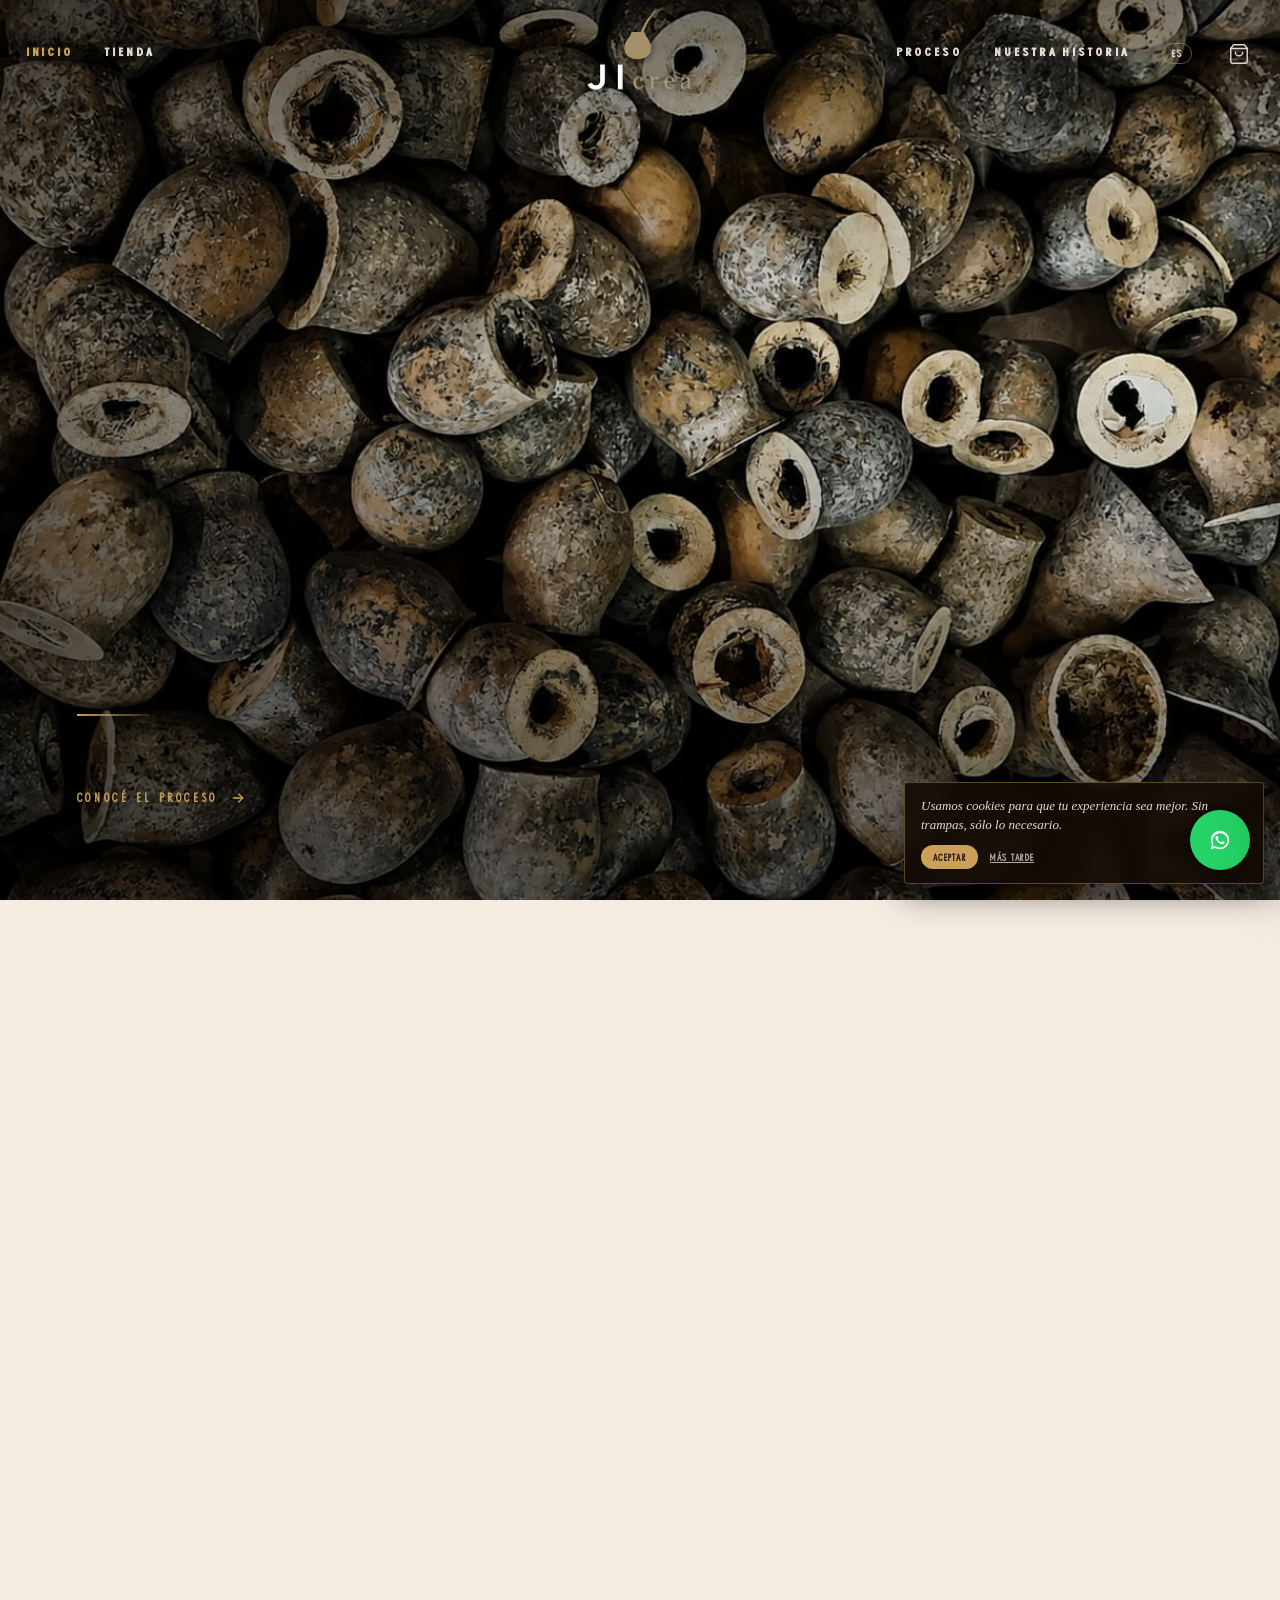
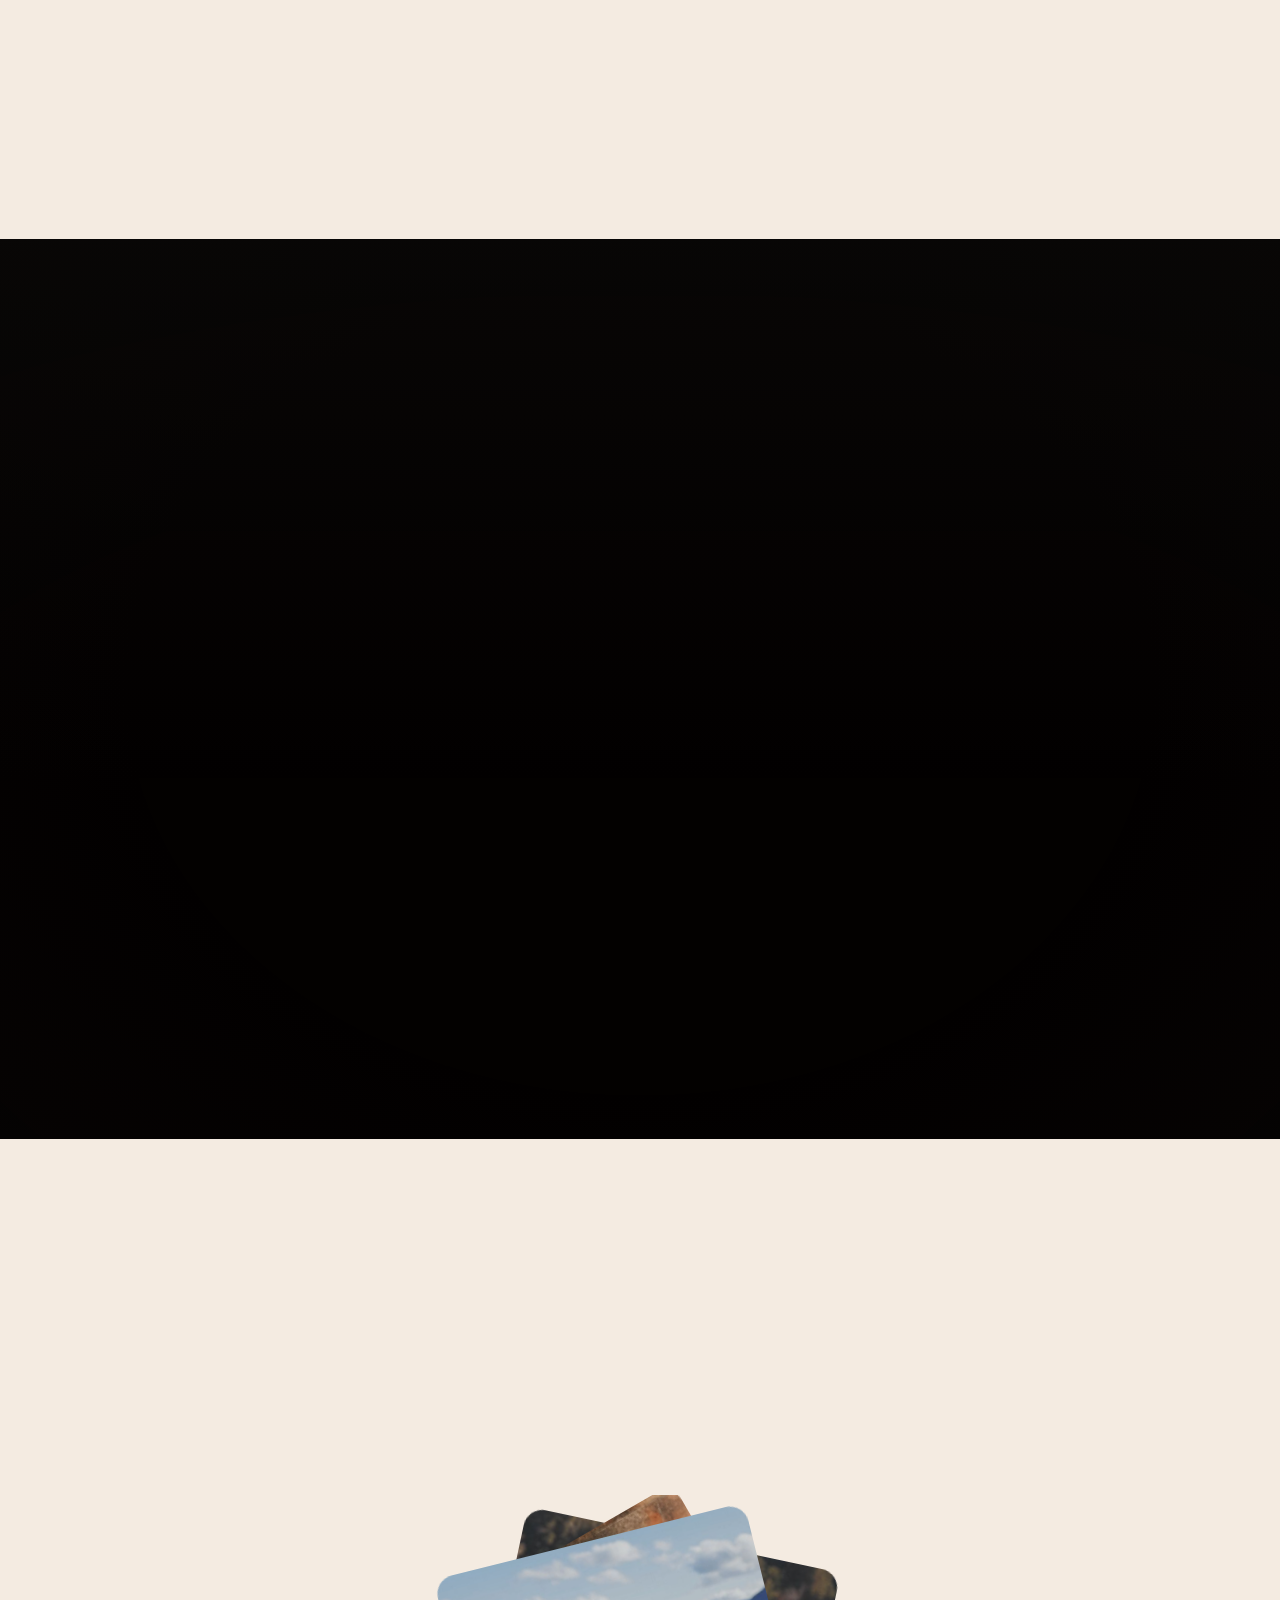
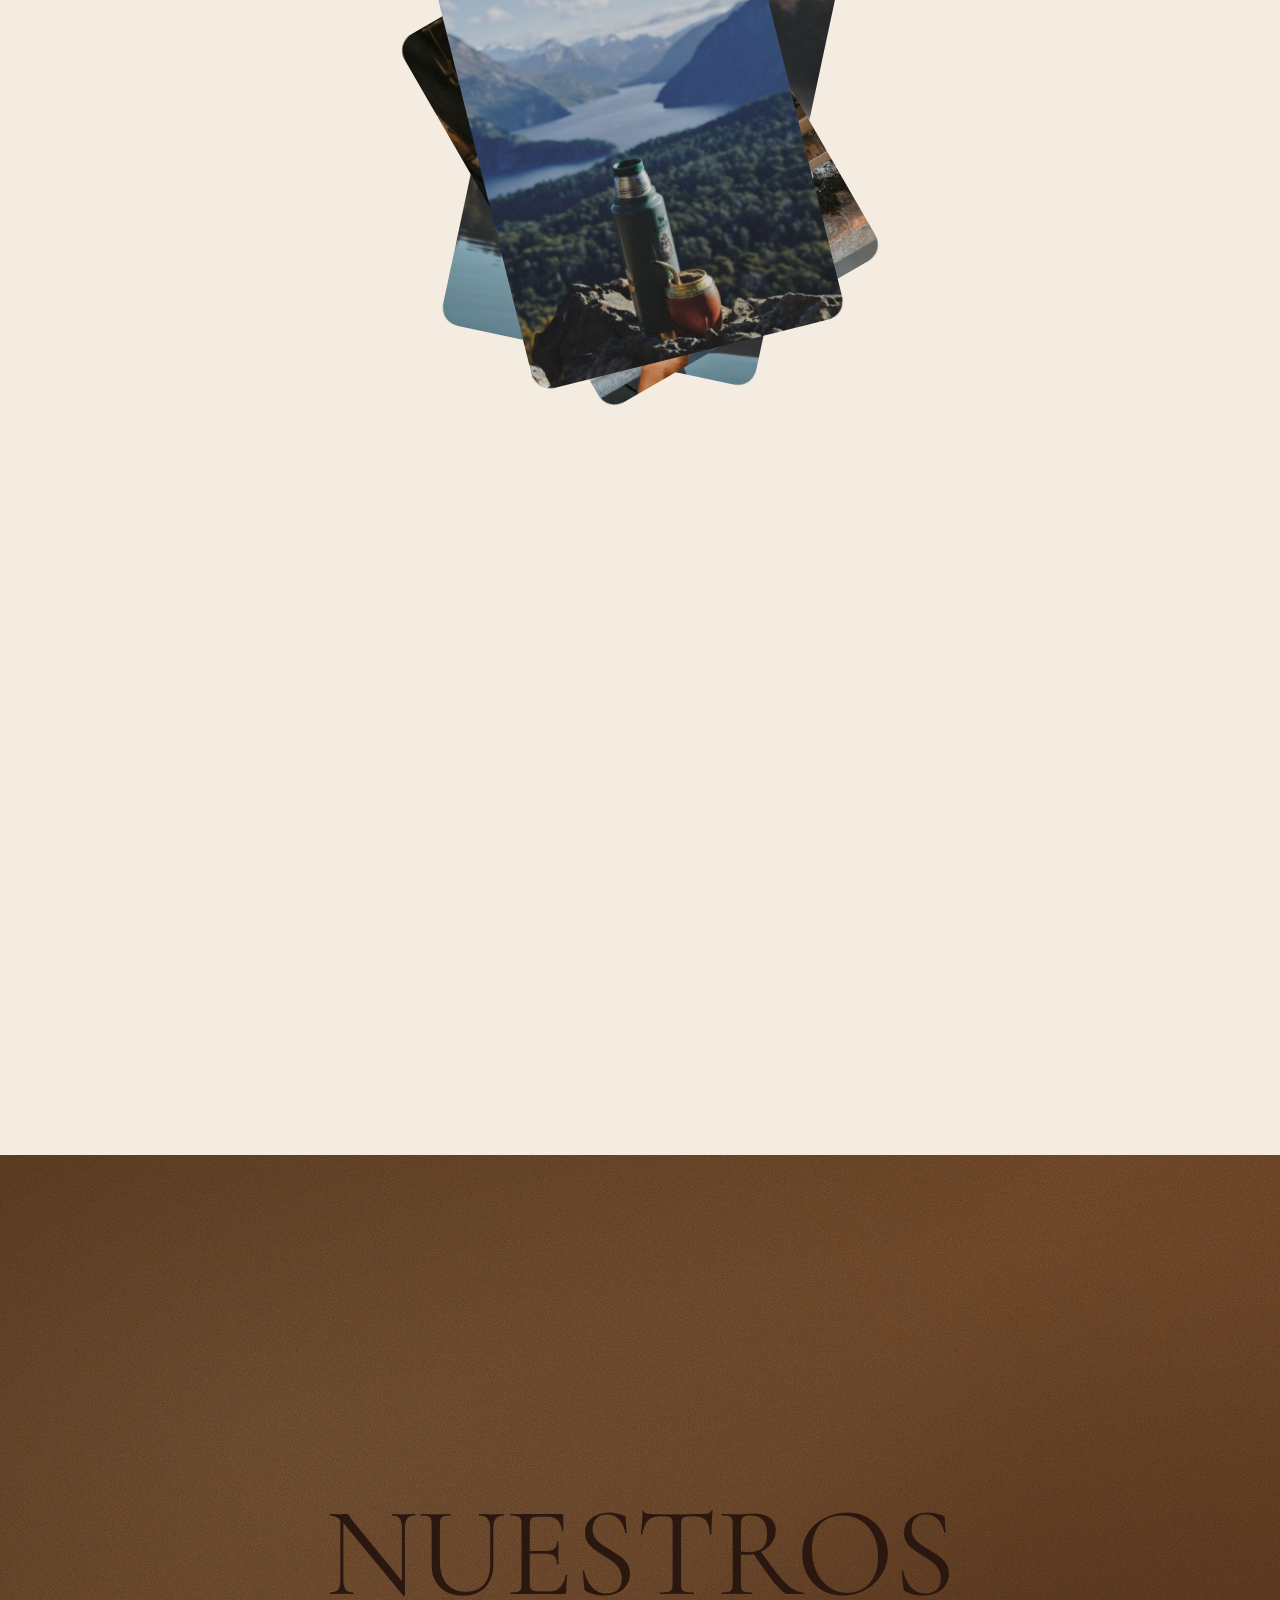
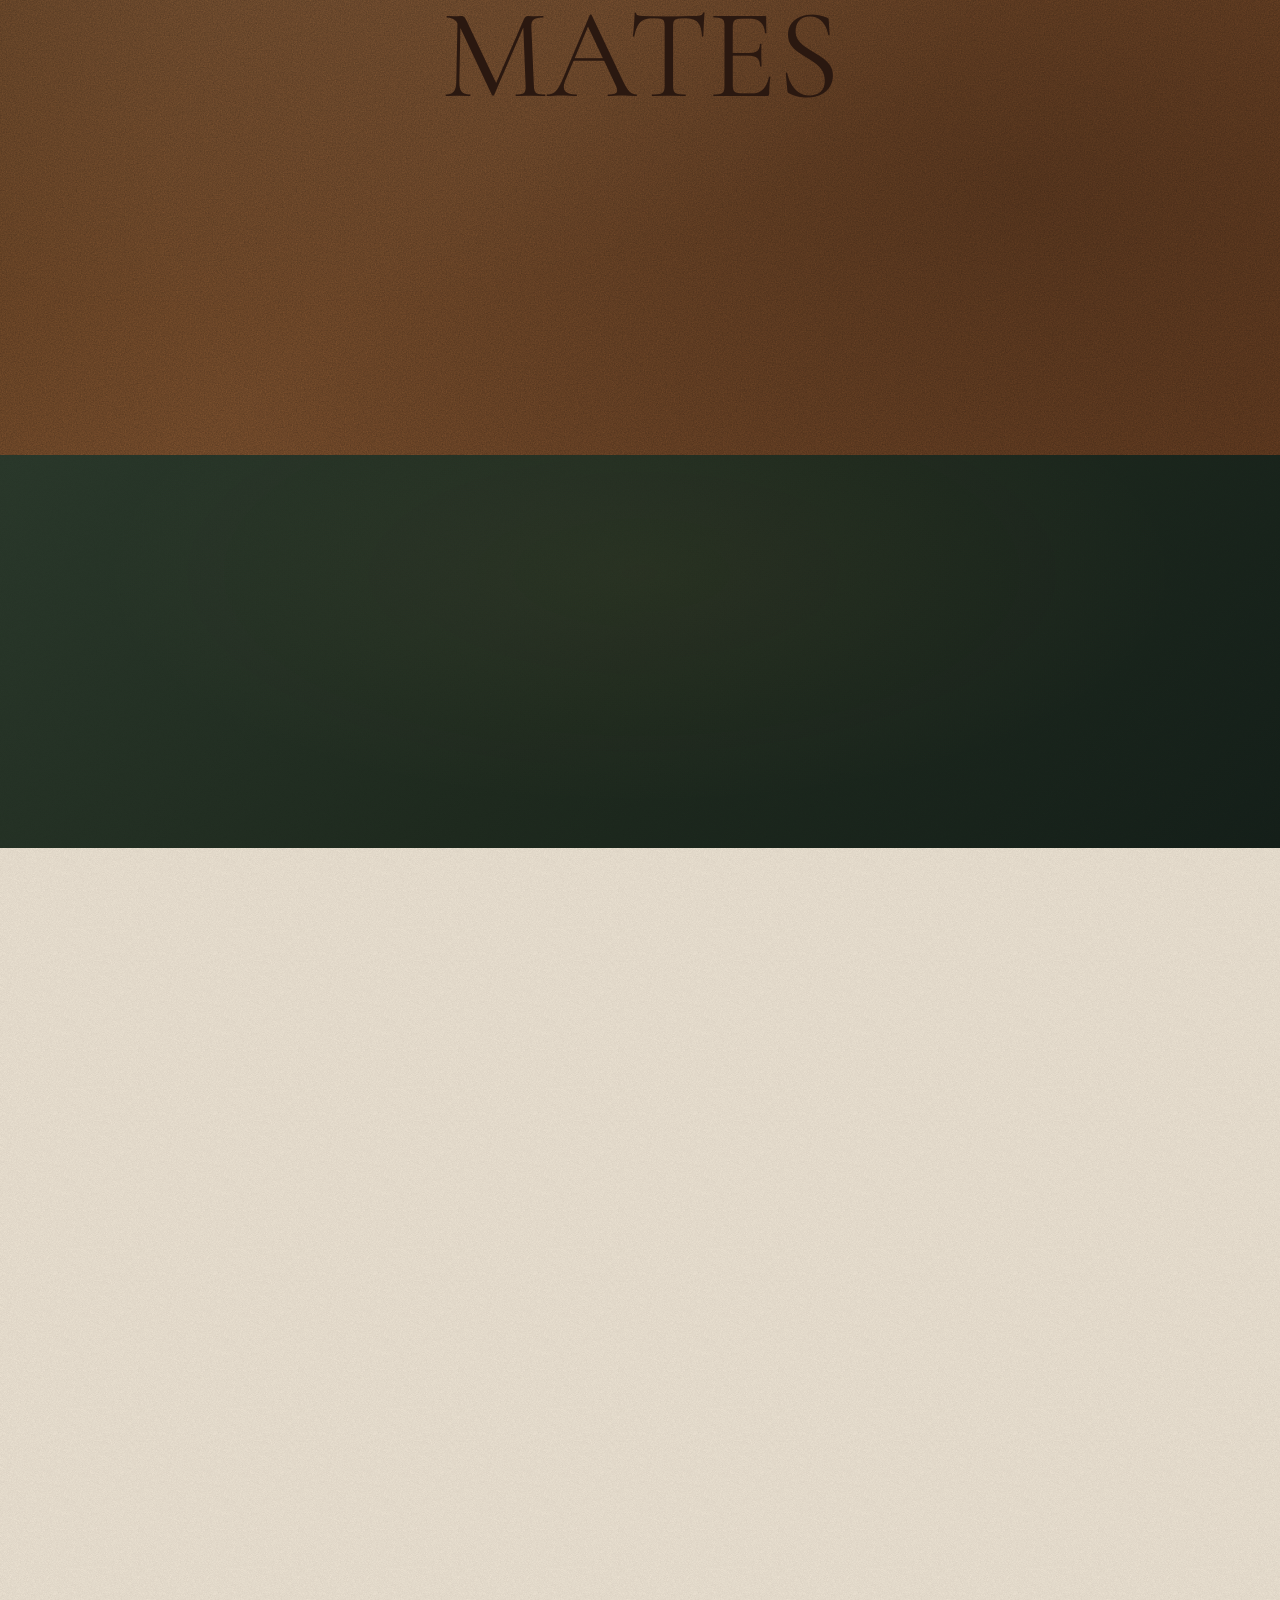
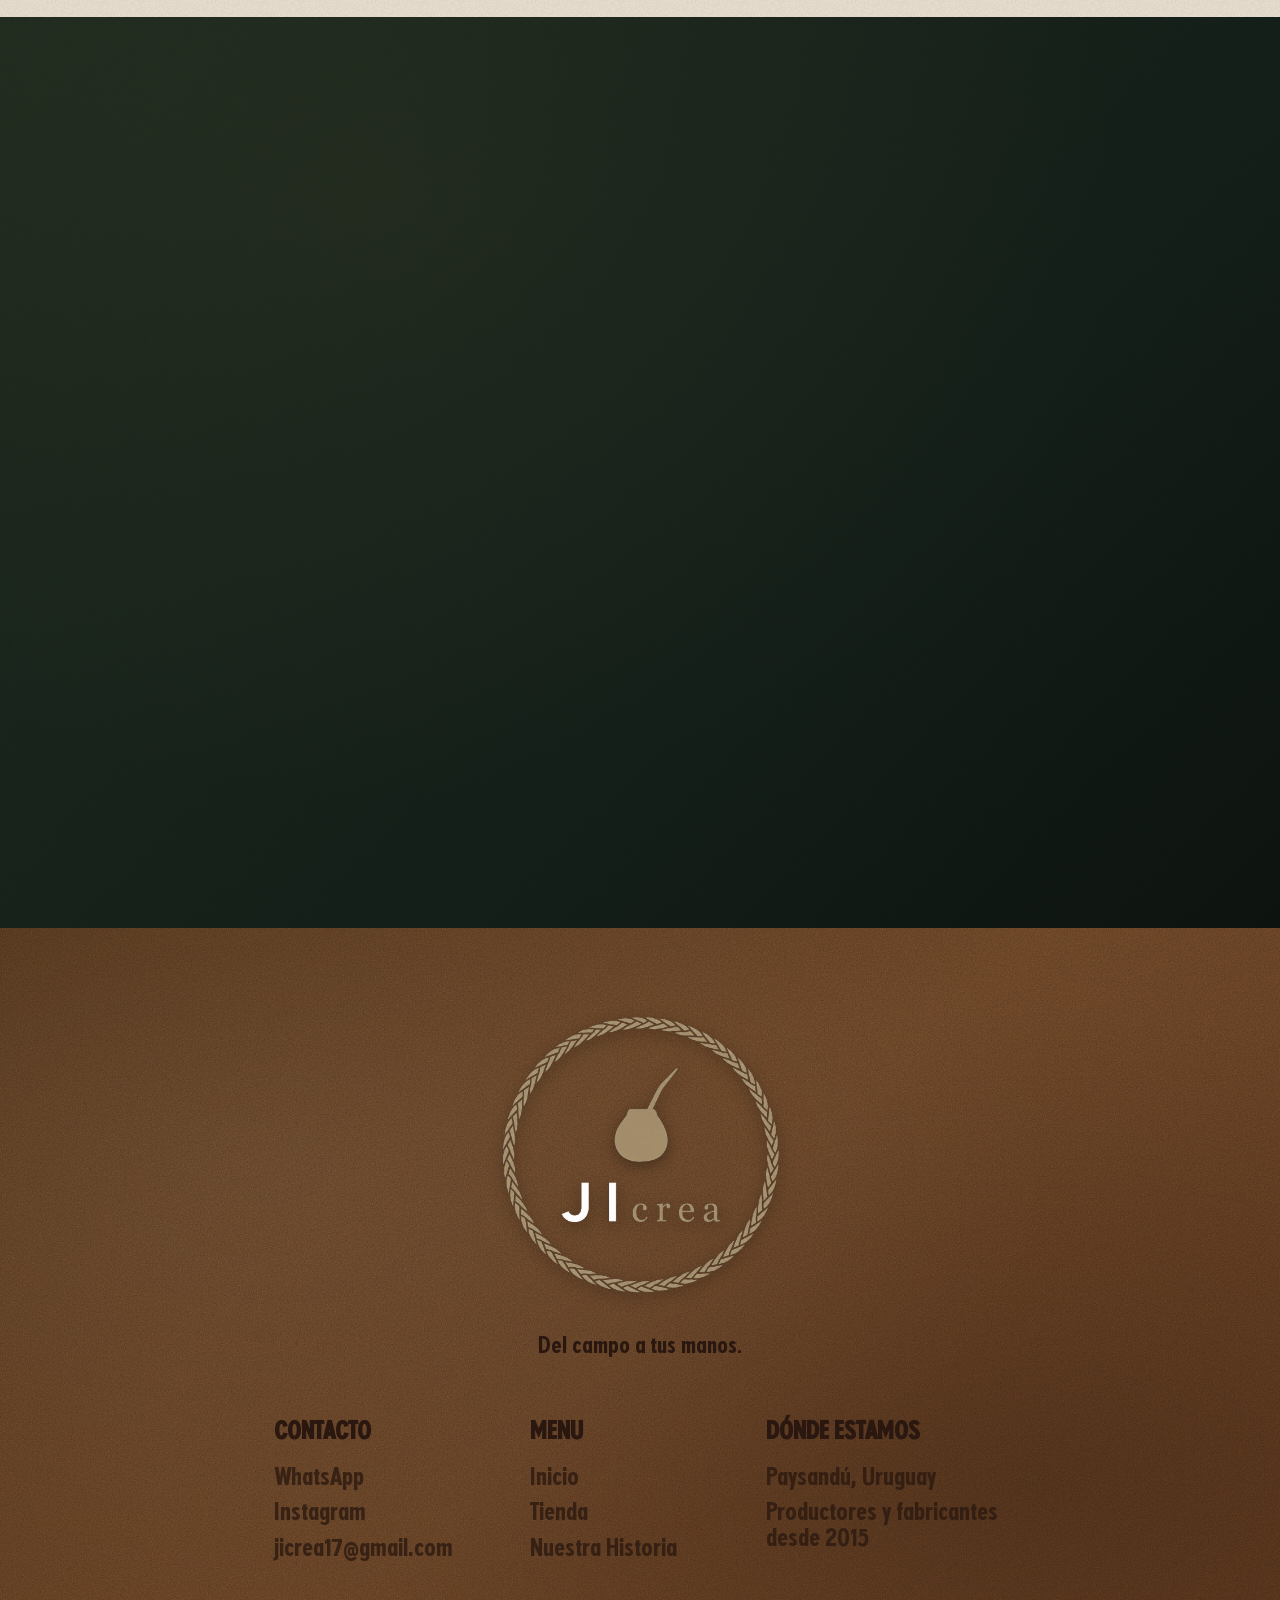
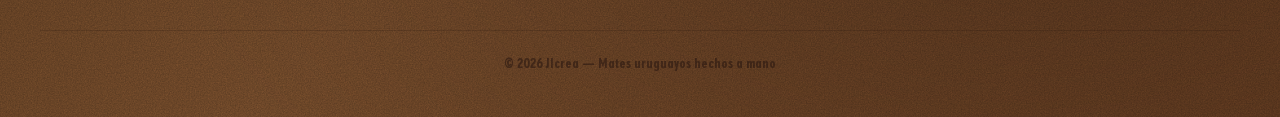
==== index.html @ 8a4f3163 "FIX double navbar — quitar shift -60 y .ios-spacer, dejar solo pseudo El user reportó "peor que ante" ====
﻿<!DOCTYPE html>
<html lang="es">
<head>
  <meta charset="UTF-8">
  <meta name="viewport" content="width=device-width, initial-scale=1">
  <meta name="theme-color" content="#140C06">
  <meta name="description" content="JIcrea â€” Mates uruguayos hechos a mano en PaysandÃº. Calabaza, cerÃ¡mica y algarrobo. Del campo a tus manos.">
  <title>JIcrea â€” Mates uruguayos Â· Del campo a tus manos</title>

  <link rel="icon" type="image/png" href="img/favicon.png?v=2">

  <!-- PRELOAD de assets crÃ­ticos (LCP / curtain) â€” bajan en paralelo con
       el HTML/CSS, asÃ­ el primer paint no espera el round-trip. Reduce
       el tiempo perceptual de apariciÃ³n del logo y del hero. -->
  <link rel="preload" as="image" href="img/logos_jlcrea_sin_fondo/08_logo_completo_blanco.png" fetchpriority="high">
  <link rel="preload" as="image" href="img/hero1.jpg" fetchpriority="high">
  <link rel="preload" as="font" type="font/woff2" href="fonts/super-med.woff2" crossorigin>
  <link rel="preload" as="font" type="font/woff2" href="fonts/super-reg.woff2" crossorigin>

  <!-- Google Font Cormorant Garamond â€” fuente serif delicada para el
       tÃ­tulo del hero. Preconnect + display=swap para no bloquear el
       render mientras carga. Solo cargamos el regular y medium que es
       lo que usa el hero. -->
  <link rel="preconnect" href="https://fonts.googleapis.com">
  <link rel="preconnect" href="https://fonts.gstatic.com" crossorigin>
  <link rel="stylesheet" href="https://fonts.googleapis.com/css2?family=Cormorant+Garamond:wght@400;500;600&display=swap">

  <meta property="og:type" content="website">
  <meta property="og:title" content="JIcrea â€” Mates uruguayos">
  <meta property="og:description" content="Mates uruguayos hechos a mano en PaysandÃº. Del campo a tus manos.">
  <meta property="og:locale" content="es_UY">

  <!-- Fuentes locales de la marca -->
  <link rel="stylesheet" href="css/jicrea-pro.css?v=167">
  <link rel="stylesheet" href="css/tienda-cart.css?v=33">
</head>
<body class="page-index-v2">
  <div class="ios-spacer" aria-hidden="true"></div>  <!-- PAGE CURTAIN â€” overlay cuero que cubre la pÃ¡gina al cargar. -->
  <div class="page-curtain" id="pageCurtain" aria-hidden="true">
    <img class="page-curtain__logo" src="img/logos_jlcrea_sin_fondo/08_logo_completo_blanco.png" alt="">
  </div>

  <!-- HEADER V2 â€” sin placa cuero. Logo FIJO siempre arriba al centro
       (mate dorado + texto JIcrea apilados verticalmente). Nav links
       limpios + icono bag al final. -->
  <header class="header header--v2" id="header">
    <!-- HAMBURGER â€” solo visible en mobile (â‰¤900px). Abre overlay full-screen. -->
    <button class="hamburger" id="hamburger" aria-label="Abrir menÃº" aria-expanded="false" aria-controls="mobileMenu">
      <span></span>
      <span></span>
      <span></span>
    </button>
    <nav class="header__nav header__nav--left" aria-label="NavegaciÃ³n izquierda">
      <a href="#" class="is-current" data-i18n="nav.home">Inicio</a>
      <a href="tienda.html" data-i18n="nav.shop">Tienda</a>
    </nav>

    <div class="header__center">
      <a href="#" class="header__logo header__logo--v2" aria-label="Inicio JIcrea">
        <img class="header__v2-mate" src="img/logos_jlcrea_sin_fondo/01_mate_dorado.png" alt="" aria-hidden="true">
        <img class="header__v2-text" src="img/logos_jlcrea_sin_fondo/02_jlcrea_texto.png" alt="JIcrea">
      </a>
    </div>

    <nav class="header__nav header__nav--right" aria-label="NavegaciÃ³n derecha">
      <a href="#manos" data-i18n="nav.process">Proceso</a>
      <a href="nuestra-historia.html" data-i18n="nav.history">Nuestra Historia</a>
      <button type="button" id="i18nToggle" class="i18n-toggle" data-current="es" aria-label="Switch to English">EN</button>
      <button class="cart-btn header__v2-bag" id="cartBtn" aria-label="Abrir carrito">
        <svg viewBox="0 0 24 24" width="22" height="22" fill="none" stroke="currentColor" stroke-width="1.6" stroke-linecap="round" stroke-linejoin="round" aria-hidden="true">
          <path d="M6 2 3 6v14a2 2 0 0 0 2 2h14a2 2 0 0 0 2-2V6l-3-4Z"/>
          <line x1="3" y1="6" x2="21" y2="6"/>
          <path d="M16 10a4 4 0 0 1-8 0"/>
        </svg>
        <span class="cart-btn__count" id="cartCount">0</span>
      </button>
    </nav>
  </header>

  <!-- MOBILE MENU OVERLAY â€” fullscreen drawer al tocar hamburger. -->
  <aside class="mobile-menu" id="mobileMenu" aria-hidden="true" inert>
    <div class="mobile-menu__bg" aria-hidden="true"></div>
    <button class="mobile-menu__close" id="mobileMenuClose" aria-label="Cerrar menÃº">
      <svg viewBox="0 0 24 24" width="24" height="24" fill="none" stroke="currentColor" stroke-width="1.8" stroke-linecap="round" stroke-linejoin="round" aria-hidden="true">
        <line x1="18" y1="6" x2="6" y2="18"/><line x1="6" y1="6" x2="18" y2="18"/>
      </svg>
    </button>
    <div class="mobile-menu__inner">
      <a href="index.html" class="mobile-menu__link" data-i18n="nav.home">Inicio</a>
      <a href="tienda.html" class="mobile-menu__link" data-i18n="nav.shop">Tienda</a>
      <a href="index.html#manos" class="mobile-menu__link" data-i18n="nav.process">Proceso</a>
      <a href="nuestra-historia.html" class="mobile-menu__link" data-i18n="nav.history">Nuestra Historia</a>
      <button type="button" id="i18nToggleMobile" class="mobile-menu__lang" data-current="es" aria-label="Switch to English">EN</button>
      <a class="mobile-menu__ig" href="https://www.instagram.com/jicrea/" target="_blank" rel="noopener noreferrer" aria-label="Instagram JIcrea">
        <svg viewBox="0 0 24 24" width="22" height="22" fill="none" stroke="currentColor" stroke-width="1.6" stroke-linecap="round" stroke-linejoin="round" aria-hidden="true"><rect x="2" y="2" width="20" height="20" rx="5"/><path d="M16 11.37A4 4 0 1 1 12.63 8 4 4 0 0 1 16 11.37z"/><line x1="17.5" y1="6.5" x2="17.51" y2="6.5"/></svg>
        <span>@jicrea</span>
      </a>
    </div>
  </aside>


  <main>

    <!-- HERO â€” imagen protagonista. TÃ­tulo alineado a la izquierda
         abajo, texto mÃ­nimo. SubtÃ­tulo corto y un CTA al proceso para
         dar contexto a quien reciÃ©n llega (la foto sola no alcanza). -->
    <section class="hero hero--cinema" data-bg="dark">
      <div class="hero__media" aria-hidden="true"></div>
      <div class="hero__inner hero__inner--left">
        <h1 class="hero__title" aria-label="Del campo a tus manos">
          <span class="line" data-text="DEL CAMPO" data-i18n="hero.title.l1"></span>
          <span class="line" data-text="A TUS MANOS" data-i18n="hero.title.l2"></span>
        </h1>
        <div class="hero__rule" aria-hidden="true"></div>
        <p class="hero__subtitle" data-i18n="hero.subtitle">Del porongo natural al mate terminado. Una pieza hecha con tiempo, oficio y origen.</p>
        <a class="hero__cta" href="#manos">
          <span data-i18n="hero.cta">ConocÃ© el proceso</span>
          <svg viewBox="0 0 24 24" width="16" height="16" fill="none" stroke="currentColor" stroke-width="2" stroke-linecap="round" stroke-linejoin="round" aria-hidden="true"><line x1="5" y1="12" x2="19" y2="12"/><polyline points="13 6 19 12 13 18"/></svg>
        </a>
      </div>
    </section>

    <!-- ORIGEN - MUSEO BOTÃNICO (4 esquinas) -->
    <section class="origen-museo" id="origen" data-bg="light">
      
      <div class="origen-museo__header" data-reveal>
        <h2 class="origen-museo__main-title" data-i18n="origen.title" data-aos="fade-up">El Origen de la Calabaza</h2>
      </div>

      <div class="origen-museo__grid">

        <!-- Esquina 1: Arriba Izquierda -->
        <div class="origen-museo__corner origen-museo__corner--tl" data-reveal>
          <div class="origen-museo__content">
            <h3 class="origen-museo__title" data-i18n="origen.c1.title" data-aos="fade-up">Cultivo del porongo</h3>
            <p data-i18n="origen.c1.text">El mate nace del cultivo del porongo, una calabaza natural que crece durante meses al sol hasta desarrollar su forma y resistencia.</p>
          </div>
          <img class="origen-museo__icon" loading="lazy" decoding="async" src="img/proceso-ilustracion1.png" alt="Cultivo del porongo">
        </div>

        <!-- Esquina 2: Abajo Izquierda (Ahora es TR) -->
        <div class="origen-museo__corner origen-museo__corner--tr" data-reveal>
          <img class="origen-museo__icon" loading="lazy" decoding="async" src="img/proceso-ilustracion2.png" alt="MaduraciÃ³n natural">
          <div class="origen-museo__content">
            <h3 class="origen-museo__title" data-i18n="origen.c2.title" data-aos="fade-up">MaduraciÃ³n natural</h3>
            <p data-i18n="origen.c2.text">El fruto permanece en la planta hasta madurar completamente, endureciendo su cÃ¡scara de manera natural.</p>
          </div>
        </div>

        <!-- Centro: Porongo Fijo (mÃ¡s chico) -->
        <div class="origen-museo__center" data-reveal>
          <img class="origen-museo__img" loading="lazy" decoding="async" src="img/porongo-bruto.png" alt="Porongo en bruto">
        </div>

        <!-- Esquina 3: Arriba Derecha (Ahora es BL) -->
        <div class="origen-museo__corner origen-museo__corner--bl" data-reveal>
          <div class="origen-museo__content">
            <h3 class="origen-museo__title" data-i18n="origen.c3.title" data-aos="fade-up">Cosecha y secado</h3>
            <p data-i18n="origen.c3.text">Una vez listo, el porongo se cosecha y atraviesa un proceso de secado lento que permite conservar su durabilidad y carÃ¡cter Ãºnico.</p>
          </div>
          <img class="origen-museo__icon" loading="lazy" decoding="async" src="img/proceso-ilustracion3.png" alt="Cosecha y secado">
        </div>

        <!-- Esquina 4: Abajo Derecha -->
        <div class="origen-museo__corner origen-museo__corner--br" data-reveal>
          <img class="origen-museo__icon" loading="lazy" decoding="async" src="img/proceso-ilustracion4.png" alt="Origen del mate">
          <div class="origen-museo__content">
            <h3 class="origen-museo__title" data-i18n="origen.c4.title" data-aos="fade-up">Origen del mate</h3>
            <p data-i18n="origen.c4.text">Tras el secado, la calabaza queda preparada para convertirse en la base del mate tradicional, manteniendo intacta su esencia natural.</p>
          </div>
        </div>

      </div>
    </section>

    <!-- PROCESO â€” secciÃ³n cinematogrÃ¡fica con video autoplay. El video se
         reproduce solo cuando la secciÃ³n entra en viewport (IntersectionObs),
         loop muted por defecto. Tiene mÃºsica propia: un botÃ³n sutil permite
         activar el sonido. Sobre el video hay un tÃ­tulo grande que conecta
         emocionalmente con el oficio. Estructura natural (sin sticky pin),
         100vh de alto. -->
    <section class="proceso-3d proceso-3d--video" id="manos" data-bg="dark">
      <div class="proceso-3d__pin">

        <!-- Video cinemÃ¡tico. autoplay+loop+muted permiten el play sin
             interacciÃ³n. playsinline evita el fullscreen en iOS.
             El src se setea via JS (data-src-mobile / data-src-desktop)
             porque Chrome NO respeta <source media> en <video> al
             cambiar viewport (devtools resize) ni a veces en el load
             inicial â€” es spotty cross-browser. JS con matchMedia es
             100% confiable. Ver js/jicrea-pro.js â†’ setProcesoVideoSrc. -->
        <video class="proceso-3d__video" id="procesoVideo"
               autoplay loop muted playsinline preload="metadata"
               aria-hidden="true"
               data-src-mobile="img/proceso.mp4"
               data-src-desktop="img/proceso-video.mp4">
        </video>

        <!-- Vignette: oscurece bordes para foco cinematogrÃ¡fico al centro
             y para que el tÃ­tulo overlay tenga contraste sobre el video. -->
        <div class="proceso-3d__vignette" aria-hidden="true"></div>

        <!-- TÃ­tulo overlay potente. Aparece sobre el video con un degradado
             oscuro detrÃ¡s para garantizar lectura. Mantiene la tipografÃ­a
             del resto del sitio: super-med uppercase letter-spaced. -->
        <div class="proceso-3d__title-overlay">
          <span class="proceso-3d__title-eyebrow" data-i18n="proceso.eyebrow">El oficio</span>
          <h2 class="proceso-3d__title-text" data-i18n="proceso.title" data-aos="fade-up">Las manos<br>que le dan vida<br>a la cultura</h2>
        </div>
      </div>
    </section>

    <!-- MANIFESTO ROJO â€” tÃ­tulo chico + texto grande terracotta -->
    <section class="manifesto" id="importancia" data-bg="light">
      <div class="manifesto__inner" data-reveal>
        <div class="manifesto__icon" aria-hidden="true"></div>
        <h2 class="manifesto__title" data-i18n="importancia.title" data-aos="fade-up">La importancia del mate</h2>
        <p class="manifesto__text" data-i18n="importancia.text">En Uruguay el mate estÃ¡ en todo lugar y momento â€” en la maÃ±ana, en la tarde, en la noche. AcompaÃ±a charlas, silencios, momentos en compaÃ±Ã­a, en soledad. Une generaciones y comparte nuestra cultura.</p>
      </div>
    </section>

    <!-- CARDS BARAJADAS -->
    <section class="cards" data-bg="light" data-reveal-cards>
      <div class="cards__inner">
        <a class="card card--left" href="#productos" aria-label="El despertar">
          <div class="card__media">
            <img loading="lazy" decoding="async" src="img/momento1.jpg" alt="Mate al amanecer">
          </div>
        </a>

        <a class="card card--center" href="#productos" aria-label="El encuentro">
          <div class="card__media">
            <img loading="lazy" decoding="async" src="img/momento2.jpg" alt="Ronda de mate compartida">
          </div>
        </a>

        <a class="card card--right" href="#productos" aria-label="La sobremesa">
          <div class="card__media">
            <img loading="lazy" decoding="async" src="img/momento3.jpg" alt="Mate despuÃ©s de comer">
          </div>
        </a>
      </div>
    </section>

    <!-- AMARGOR â€” palabra gigante char-by-char + texto explicativo -->
    <section class="amargor" data-bg="light">
      <h2 class="amargor__giant" data-reveal>
        <span class="line" data-text="ES AMARGO" data-i18n="amargor.l1"></span>
        <span class="line" data-text="ES LENTO" data-i18n="amargor.l2"></span>
        <span class="line" data-text="ES NUESTRO" data-i18n="amargor.l3"></span>
      </h2>
      <p class="amargor__text" data-reveal data-delay="2" data-i18n="amargor.text">
        La primera vez no se entiende, la segunda tampocoâ€¦ y despuÃ©s ya es parte de todos los dÃ­as.
      </p>
    </section>

    <!-- PRODUCTOS â€” selector con palabra gigante atrÃ¡s -->
    <section class="productos" id="productos" data-bg="leather">
      <div class="productos__bg" aria-hidden="true">
        <h2 class="productos__giant" data-aos="fade-up">
          <span data-i18n="productos.giant.l1">Nuestros</span>
          <span data-i18n="productos.giant.l2">Mates</span>
        </h2>
      </div>

      <div class="productos__inner">
        <span class="eyebrow productos__eyebrow" data-reveal data-i18n="productos.eyebrow">Calidad en lo sencillo</span>

        <div class="productos__stage" data-reveal data-delay="1">
          <img class="productos__mate" id="productosMate" loading="lazy" decoding="async" src="img/mate-porongo.png" alt="Mate de porongo">
        </div>

        <div class="productos__tabs" role="tablist" data-reveal data-delay="2">
          <button class="productos__tab is-active" data-mate="porongo" role="tab" aria-selected="true" data-i18n="productos.tab.porongo">Porongo</button>
          <button class="productos__tab" data-mate="porongo-cuero" role="tab" aria-selected="false" data-i18n="productos.tab.cuero">Porongo c/cuero</button>
          <button class="productos__tab" data-mate="algarrobo" role="tab" aria-selected="false" data-i18n="productos.tab.algarrobo">Algarrobo</button>
          <button class="productos__tab" data-mate="imperial" role="tab" aria-selected="false" data-i18n="productos.tab.imperial">Imperial</button>
        </div>

        <p class="productos__desc" id="productosDesc" data-reveal data-delay="3" data-i18n="productos.desc.porongo">
          Calabaza curada. La forma mÃ¡s antigua de tomar mate.
        </p>
      </div>
    </section>

    <!-- ESTADÃSTICAS â€” 4 datos numÃ©ricos que respaldan la marca antes
         de la secciÃ³n mayorista. Estilo serif delicado, dorado en los
         nÃºmeros, layout 4 columnas en desktop / 2x2 en mobile. -->
    <section class="stats-v2" data-bg="leather" id="stats">
      <div class="stats-v2__inner" data-reveal>
        <span class="stats-v2__eyebrow" data-i18n="stats.eyebrow">JIcrea en nÃºmeros</span>
        <div class="stats-v2__grid">
          <div class="stats-v2__item">
            <span class="stats-v2__num">+100</span>
            <span class="stats-v2__label" data-i18n="stats.label.1">Clientes activos</span>
          </div>
          <div class="stats-v2__item">
            <span class="stats-v2__num">100%</span>
            <span class="stats-v2__label" data-i18n="stats.label.2">Hechos a mano</span>
          </div>
          <div class="stats-v2__item">
            <span class="stats-v2__num">+50</span>
            <span class="stats-v2__label" data-i18n="stats.label.3">Productos</span>
          </div>
          <div class="stats-v2__item">
            <span class="stats-v2__num">UY</span>
            <span class="stats-v2__label" data-i18n="stats.label.4">Origen uruguayo</span>
          </div>
        </div>
      </div>
    </section>

    <!-- GALERÃA IG â€” grid 4x2 con placeholders para fotos del Instagram
         de JIcrea (taller, mates personalizados, comercios que venden).
         Para reemplazar: cambiar el style background-image de cada
         .ig-tile por la URL de la foto (o usar un loop si querÃ©s
         hacerlo desde JS). Link al perfil real al final. -->
    <section class="ig-gallery" data-bg="light">
      <div class="ig-gallery__inner" data-reveal>
        <header class="ig-gallery__head">
          <span class="ig-gallery__eyebrow" data-i18n="ig.eyebrow">â€” JIcrea en imÃ¡genes</span>
          <h2 class="ig-gallery__title" data-i18n="ig.title" data-aos="fade-up">El taller, las manos, los mates.</h2>
          <p class="ig-gallery__lead" data-i18n="ig.lead">Seguinos en Instagram para ver cÃ³mo nace cada pieza.</p>
        </header>

        <!-- GalerÃ­a con 4 fotos reales del Instagram de JIcrea, bajadas
             del feed oficial y guardadas en img/ig/. Cada tile linkea
             al perfil (no a un post especÃ­fico, para no romper si se borra). -->
        <div class="ig-gallery__grid">
          <a class="ig-tile" href="https://www.instagram.com/jicrea/" target="_blank" rel="noopener noreferrer" aria-label="AsÃ­ nace un mate de verdad â€” JIcrea">
            <img loading="lazy" decoding="async" src="img/ig/ig-1.jpg" alt="AsÃ­ nace un mate de verdad, con tradiciÃ³n y dedicaciÃ³n">
          </a>
          <a class="ig-tile" href="https://www.instagram.com/jicrea/" target="_blank" rel="noopener noreferrer" aria-label="El detrÃ¡s del taller JIcrea">
            <img loading="lazy" decoding="async" src="img/ig/ig-2.jpg" alt="El detrÃ¡s de los sonidos del taller">
          </a>
          <a class="ig-tile" href="https://www.instagram.com/jicrea/" target="_blank" rel="noopener noreferrer" aria-label="Antes y despuÃ©s de un mate con vuelo">
            <img loading="lazy" decoding="async" src="img/ig/ig-3.jpg" alt="Antes y despuÃ©s de un mate con vuelo">
          </a>
          <a class="ig-tile" href="https://www.instagram.com/jicrea/" target="_blank" rel="noopener noreferrer" aria-label="Nuestro taller stockeado JIcrea">
            <img loading="lazy" decoding="async" src="img/ig/ig-4.jpg" alt="Nuestro taller, stockeadÃ­simo de mates">
          </a>
        </div>

        <a class="ig-gallery__cta" href="https://www.instagram.com/jicrea/" target="_blank" rel="noopener noreferrer">
          <svg viewBox="0 0 24 24" width="20" height="20" fill="none" stroke="currentColor" stroke-width="1.8" stroke-linecap="round" stroke-linejoin="round" aria-hidden="true">
            <rect x="2" y="2" width="20" height="20" rx="5"/>
            <path d="M16 11.37A4 4 0 1 1 12.63 8 4 4 0 0 1 16 11.37z"/>
            <line x1="17.5" y1="6.5" x2="17.51" y2="6.5"/>
          </svg>
          <span>@jicrea</span>
        </a>
      </div>
    </section>

    <!-- MAYORISTA V2 â€” rediseÃ±ada segÃºn el mockup del dueÃ±o. Look mÃ¡s
         editorial: eyebrow italic, tÃ­tulo serif italic con "JIcrea"
         destacado, lista de 3 features con flechita â†’ al costado y
         CTA verde WhatsApp grande. -->
    <section class="b2b-v2" id="b2b" data-bg="dark-leaf">
      <div class="b2b-v2__inner">
        <div class="b2b-v2__head" data-reveal>
          <span class="b2b-v2__eyebrow" data-i18n="b2b.eyebrow">â€” Para distribuidores</span>
          <h2 class="b2b-v2__title" data-i18n="b2b.title" data-aos="fade-up">Â¿QuerÃ©s vender <em>JIcrea?</em></h2>
          <p class="b2b-v2__lead" data-i18n="b2b.lead">Trabajamos con supermercados, agroveterinarias, ferreterÃ­as, estaciones de servicio y muchos comercios mÃ¡s en todo Uruguay. Stock permanente, entregas regulares y atenciÃ³n directa.</p>
        </div>

        <ul class="b2b-v2__features" data-reveal data-delay="1">
          <li class="b2b-v2__feature">
            <span class="b2b-v2__arrow" aria-hidden="true">
              <svg viewBox="0 0 24 24" width="18" height="18" fill="none" stroke="currentColor" stroke-width="1.8" stroke-linecap="round" stroke-linejoin="round"><line x1="5" y1="12" x2="19" y2="12"/><polyline points="13 6 19 12 13 18"/></svg>
            </span>
            <div class="b2b-v2__feature-text">
              <h3 data-i18n="b2b.f1.title" data-aos="fade-up">Stock permanente</h3>
              <p data-i18n="b2b.f1.text">ProducciÃ³n continua para garantizar disponibilidad todo el aÃ±o.</p>
            </div>
          </li>
          <li class="b2b-v2__feature">
            <span class="b2b-v2__arrow" aria-hidden="true">
              <svg viewBox="0 0 24 24" width="18" height="18" fill="none" stroke="currentColor" stroke-width="1.8" stroke-linecap="round" stroke-linejoin="round"><line x1="5" y1="12" x2="19" y2="12"/><polyline points="13 6 19 12 13 18"/></svg>
            </span>
            <div class="b2b-v2__feature-text">
              <h3 data-i18n="b2b.f2.title" data-aos="fade-up">CatÃ¡logo completo</h3>
              <p data-i18n="b2b.f2.text">MÃ¡s de 50 productos para elegir segÃºn el perfil de tu local.</p>
            </div>
          </li>
          <li class="b2b-v2__feature">
            <span class="b2b-v2__arrow" aria-hidden="true">
              <svg viewBox="0 0 24 24" width="18" height="18" fill="none" stroke="currentColor" stroke-width="1.8" stroke-linecap="round" stroke-linejoin="round"><line x1="5" y1="12" x2="19" y2="12"/><polyline points="13 6 19 12 13 18"/></svg>
            </span>
            <div class="b2b-v2__feature-text">
              <h3 data-i18n="b2b.f3.title" data-aos="fade-up">AtenciÃ³n directa</h3>
              <p data-i18n="b2b.f3.text">Un referente comercial dedicado a tu cuenta.</p>
            </div>
          </li>
        </ul>

        <a class="b2b-v2__cta" href="https://wa.me/59891063779?text=Hola%2C%20me%20interesa%20vender%20JIcrea%20en%20mi%20comercio" target="_blank" rel="noopener noreferrer" data-reveal data-delay="2">
          <svg viewBox="0 0 24 24" width="22" height="22" fill="currentColor" aria-hidden="true"><path d="M19.05 4.91A10 10 0 0 0 12 2c-5.5 0-10 4.5-10 10 0 1.76.46 3.48 1.34 5L2 22l5.13-1.34A10 10 0 0 0 12 22c5.5 0 10-4.5 10-10 0-2.66-1.05-5.18-2.95-7.09zM12 20.13c-1.6 0-3.18-.43-4.55-1.24l-.32-.19-3.04.79.81-2.96-.21-.34A8.13 8.13 0 1 1 20.14 12 8.14 8.14 0 0 1 12 20.13z"/></svg>
          <span data-i18n="b2b.cta">Contactar al equipo comercial</span>
        </a>
      </div>
    </section>

  </main>

  <!-- FOOTER -->
  <footer class="footer" id="contacto" data-bg="leather">
    <div class="footer__inner">
      <div class="footer__brand">
        <img class="footer__logo" loading="lazy" decoding="async" src="img/logos_jlcrea_sin_fondo/03_logo_completo_dorado.png" alt="JIcrea">
        <p class="footer__slogan" data-i18n="footer.tagline">Del campo a tus manos.</p>
      </div>

      <div class="footer__cols">
        <div class="footer__col">
          <h4 data-i18n="footer.contact" data-aos="fade-up">Contacto</h4>
          <a href="https://wa.me/59891063779" target="_blank" rel="noopener noreferrer">WhatsApp</a>
          <a href="https://www.instagram.com/jicrea/" target="_blank" rel="noopener noreferrer">Instagram</a>
          <a href="mailto:jicrea17@gmail.com">jicrea17@gmail.com</a>
        </div>
        <div class="footer__col">
          <h4 data-i18n="footer.menu" data-aos="fade-up">Menu</h4>
          <a href="#" data-i18n="nav.home">Inicio</a>
          <a href="tienda.html" data-i18n="nav.shop">Tienda</a>
          <a href="nuestra-historia.html" data-i18n="nav.history">Nuestra Historia</a>
        </div>
        <div class="footer__col">
          <h4 data-i18n="footer.where" data-aos="fade-up">DÃ³nde estamos</h4>
          <p data-i18n="footer.where.p1">PaysandÃº, Uruguay</p>
          <p data-i18n="footer.where.p2">Productores y fabricantes desde 2015</p>
        </div>
      </div>

      <div class="footer__base">
        <p data-i18n="footer.copy">Â© 2026 JIcrea â€” Mates uruguayos hechos a mano</p>
      </div>
    </div>
  </footer>

  <!-- â•â•â•â•â•â•â•â•â•â•â•â•â• DRAWER + MODAL + NOTIF DEL CARRITO â•â•â•â•â•â•â•â•â•â•â•â•â•
       Mismo markup que en tienda/producto. tienda-cart.js los maneja
       leyendo localStorage para que el carrito sea consistente entre
       todas las pÃ¡ginas del sitio. -->
  <div class="cart-backdrop" id="cartBackdrop" aria-hidden="true"></div>
  <aside class="cart" id="cart" aria-label="Carrito de compra" aria-hidden="true">
    <div class="cart__head">
      <h3 class="cart__title" data-aos="fade-up">Tu pedido</h3>
      <button class="cart__close" id="cartClose" aria-label="Cerrar">
        <svg viewBox="0 0 24 24" width="22" height="22" fill="none" stroke="currentColor" stroke-width="1.8" stroke-linecap="round">
          <line x1="6" y1="6" x2="18" y2="18"/><line x1="18" y1="6" x2="6" y2="18"/>
        </svg>
      </button>
    </div>
    <div class="cart__body" id="cartBody">
      <p class="cart__empty" id="cartEmpty">Tu carrito estÃ¡ vacÃ­o.<br><span>AgregÃ¡ productos para coordinar la compra por WhatsApp.</span></p>
      <ul class="cart__list" id="cartList"></ul>
    </div>
    <div class="cart__foot">
      <div class="cart__total">
        <span class="cart__total-label">Total</span>
        <span class="cart__total-amount" id="cartTotalAmount">$0</span>
      </div>
      <p class="cart__note">El pago y la entrega los coordinamos por WhatsApp.</p>
      <button class="cart__cta" id="cartCheckout" disabled>
        <svg viewBox="0 0 24 24" width="20" height="20" fill="currentColor" aria-hidden="true"><path d="M19.05 4.91A10 10 0 0 0 12 2c-5.5 0-10 4.5-10 10 0 1.76.46 3.48 1.34 5L2 22l5.13-1.34A10 10 0 0 0 12 22c5.5 0 10-4.5 10-10 0-2.66-1.05-5.18-2.95-7.09zM12 20.13c-1.6 0-3.18-.43-4.55-1.24l-.32-.19-3.04.79.81-2.96-.21-.34A8.13 8.13 0 1 1 20.14 12 8.14 8.14 0 0 1 12 20.13z"/></svg>
        <span>Finalizar compra</span>
      </button>
    </div>
  </aside>

  <!-- Modal de cantidad (no se usa en index pero estÃ¡ por si el JS
       lo necesita â€” algunos productos podrÃ­an linkearse desde acÃ¡) -->
  <div class="qty-modal" id="qtyModal" aria-hidden="true">
    <div class="qty-modal__backdrop" id="qtyModalBackdrop"></div>
    <div class="qty-modal__panel">
      <button class="qty-modal__close" id="qtyModalClose" aria-label="Cerrar">
        <svg viewBox="0 0 24 24" width="20" height="20" fill="none" stroke="currentColor" stroke-width="2" stroke-linecap="round"><line x1="6" y1="6" x2="18" y2="18"/><line x1="18" y1="6" x2="6" y2="18"/></svg>
      </button>
      <div class="qty-modal__product">
        <img loading="lazy" decoding="async" class="qty-modal__img" id="qtyModalImg" src="" alt="">
        <div>
          <h4 class="qty-modal__name" id="qtyModalName" data-aos="fade-up">â€”</h4>
          <p class="qty-modal__price" id="qtyModalPrice">â€”</p>
        </div>
      </div>
      <p class="qty-modal__question">Â¿CuÃ¡ntas unidades querÃ©s agregar?</p>
      <div class="qty-modal__qty">
        <button class="qty-modal__btn" id="qtyMinus">âˆ’</button>
        <span class="qty-modal__value" id="qtyValue">1</span>
        <button class="qty-modal__btn" id="qtyPlus">+</button>
      </div>
      <p class="qty-modal__subtotal">Subtotal: <span id="qtySubtotal">$0</span></p>
      <button class="qty-modal__confirm" id="qtyConfirm">Agregar al carrito</button>
    </div>
  </div>

  <!-- NotificaciÃ³n -->
  <div class="cart-notif" id="cartNotif" aria-live="polite">
    <div class="cart-notif__row">
      <span class="cart-notif__check" aria-hidden="true">âœ“</span>
      <div class="cart-notif__thumb" aria-hidden="true"><img decoding="async" id="notifImg" src="" alt="" loading="lazy"></div>
      <div class="cart-notif__text">
        <p class="cart-notif__title" id="notifTitle">Agregado al carrito</p>
        <p class="cart-notif__detail" id="notifDetail">â€”</p>
      </div>
    </div>
    <div class="cart-notif__sep"></div>
    <div class="cart-notif__total"><span>Total carrito:</span> <strong id="notifTotal">$0</strong></div>
    <div class="cart-notif__actions">
      <button class="cart-notif__btn cart-notif__btn--ghost" id="notifKeep">Seguir mirando</button>
      <button class="cart-notif__btn cart-notif__btn--solid" id="notifCheckout">Finalizar compra â†’</button>
    </div>
  </div>

  <!-- WHATSAPP FAB -->
  <a class="wa-fab" href="https://wa.me/59891063779" target="_blank" rel="noopener noreferrer" aria-label="Escribinos por WhatsApp">
    <svg viewBox="0 0 24 24" width="22" height="22" fill="currentColor" aria-hidden="true"><path d="M19.05 4.91A10 10 0 0 0 12 2c-5.5 0-10 4.5-10 10 0 1.76.46 3.48 1.34 5L2 22l5.13-1.34A10 10 0 0 0 12 22c5.5 0 10-4.5 10-10 0-2.66-1.05-5.18-2.95-7.09zM12 20.13c-1.6 0-3.18-.43-4.55-1.24l-.32-.19-3.04.79.81-2.96-.21-.34A8.13 8.13 0 1 1 20.14 12 8.14 8.14 0 0 1 12 20.13zm4.46-6.1c-.24-.12-1.43-.71-1.66-.79-.22-.08-.38-.12-.55.12-.16.24-.62.79-.76.95-.14.16-.28.18-.52.06-.24-.12-1.02-.37-1.95-1.19-.72-.64-1.21-1.43-1.35-1.67-.14-.24-.02-.37.1-.49.11-.11.24-.28.36-.42.12-.14.16-.24.24-.4.08-.16.04-.3-.02-.42-.06-.12-.55-1.32-.75-1.81-.2-.48-.4-.42-.55-.43-.14-.01-.3-.01-.46-.01-.16 0-.42.06-.64.3-.22.24-.84.82-.84 2.01s.86 2.34.98 2.5c.12.16 1.7 2.6 4.13 3.65.58.25 1.03.4 1.38.51.58.18 1.1.16 1.52.1.46-.07 1.43-.59 1.63-1.16.2-.57.2-1.06.14-1.16-.06-.1-.22-.16-.46-.28z"/></svg>
  </a>

  <!-- Lenis smooth scroll (CDN, fallback silencioso) -->
  <script defer src="https://unpkg.com/lenis@1.0.42/dist/lenis.min.js" onerror="console.info('[JIcrea] Lenis CDN no disponible â€” scroll nativo')"></script>
  <script defer src="https://cdnjs.cloudflare.com/ajax/libs/gsap/3.12.2/gsap.min.js"></script>
  <script defer src="https://cdnjs.cloudflare.com/ajax/libs/gsap/3.12.2/ScrollTrigger.min.js"></script>
  <script defer src="js/i18n.js?v=5"></script>
  <script defer src="js/jicrea-pro.js?v=75"></script>
  <script defer src="js/tienda-cart.js?v=17"></script>
</body>
</html>
---- css/jicrea-pro.css ----
@font-face {
  font-display: swap;
  font-family: "super-med";
  font-style: normal;
  src: url(../fonts/super-med.woff2) format("woff2"),
       url(../fonts/super-med.woff) format("woff");
}
@font-face {
  font-display: swap;
  font-family: "super-reg";
  font-style: normal;
  src: url(../fonts/super-reg.woff2) format("woff2"),
       url(../fonts/super-reg.woff) format("woff");
}

:root {
  --c-bg: #F4EBE1; /* Beige y crudo - el yute, lo artesanal */
  --c-text: #1A1A1A; /* Negro para el texto de lectura */
  --c-text-alt: #F4EBE1; /* Texto claro para fondos oscuros */
  --c-green: #2B3A2C; /* Verde oscuro - el campo, la planta */
  --c-brand: #CBA058; /* Dorado - detalles premium, logo */
  --c-dark: #121212; /* Negro puro para fondos premium */
  --c-earth: #6B4423; /* Marrones y tierras - calabaza, tierra */
  --c-accent: var(--c-brand); /* Acentos dorados */
  --c-secondary: var(--c-green);

  --font-serif: 'super-med', Helvetica, sans-serif;
  --font-sans: 'super-reg', Helvetica, sans-serif;

  --ease-out: cubic-bezier(0.19, 1, 0.22, 1);
  --header-h: max(10rem, min(10vw, 20rem));
  
  --columns: 12;
  --width: 90vw;
  --gutter: max(2rem, min(2vw, 4rem));
  --radius: max(1.5rem, min(1.5vw, 3rem));
}

* {
  box-sizing: border-box;
  margin: 0;
  padding: 0;
}

html {
  font-size: 62.5%;
  scroll-behavior: auto;
  background-color: #140C06;
}
/* .ios-spacer — DEPRECATED, always hidden. El fix del notch lo hace
   directamente el .header::before pseudo en la media query mobile más
   abajo. Se mantiene la regla por si quedó algún <div class="ios-spacer">
   en algún HTML, pero no se renderiza. */
.ios-spacer {
  display: none !important;
}

body {
  font-family: var(--font-serif);
  font-size: max(2rem, min(2vw, 3rem));
  color: var(--c-text);
  /* Body bg DARK — mismo color que el navbar (#140C06). En iOS Safari
     con viewport-fit=cover, el safe-area arriba del navbar muestra el
     body bg, por eso debe coincidir con el del navbar. Idéntico approach
     a kraftpadel.com — el truco no es cubrir el notch con CSS, sino
     que el fondo del body match con el del navbar para que sea invisible.
     Las secciones cream/cuero tienen su propio background-color explícito. */
  background-color: #140C06;
  -webkit-font-smoothing: antialiased;
  -moz-osx-font-smoothing: grayscale;
  line-height: 100%;
  overflow-x: hidden;
  overscroll-behavior-x: contain;
}
/* main es el contenedor por defecto del contenido cream — sin esto, los
   gaps entre secciones se verían dark. */
main {
  background-color: var(--c-bg);
}

/* Sin viewport-fit=cover el page NO se extiende al safe-area. iOS
   Safari usa el theme-color del meta para tintar la status bar.
   theme-color="#140C06" → status bar dark, sin overlays ni hacks. */

/* Espacio reservado — el safe-area lo gestiona el .header directamente
   con padding-top: env(safe-area-inset-top). Ver la sección del header
   más abajo. */

a {
  text-decoration: none;
  color: inherit;
}

/* ═══════════════════════════════════════════════════════════════════
   ░░░░░░░░░░░░░ PAGE CURTAIN — TRANSICIÓN ENTRE PÁGINAS ░░░░░░░░░░░░
   ═══════════════════════════════════════════════════════════════════
   Reemplaza la transición vieja (que animaba width/height del header
   logo a fullscreen — propiedades de LAYOUT, causaban stutter durante
   1.2s + 800ms de wait = ~2 segundos lentos).

   Esta versión usa SOLO opacity + transform sobre un overlay fijo:
     · GPU-only compositing (cero reflow)
     · Misma textura cuero que el logo (visual coherente)
     · Logo centrado que crece 8% durante el fade-out (efecto "zoom in")
     · Total: 550ms entrada + 320ms salida = ~870ms (vs ~4s antes)
   ─────────────────────────────────────────────────────────────────── */
.page-curtain {
  position: fixed;
  inset: 0;
  z-index: 9999;
  display: flex;
  align-items: center;
  justify-content: center;
  pointer-events: none;
  opacity: 1;
  visibility: visible;
  /* Misma textura cuero que .header__logo (coherencia visual al cargar) */
  background-color: var(--c-earth);
  background-image:
    radial-gradient(ellipse at 30% 30%, rgba(255, 230, 200, 0.18), transparent 60%),
    radial-gradient(ellipse at 70% 80%, rgba(46, 24, 12, 0.30), transparent 65%),
    url("data:image/svg+xml;utf8,<svg xmlns='http://www.w3.org/2000/svg' viewBox='0 0 200 200'><filter id='n'><feTurbulence type='fractalNoise' baseFrequency='1.4' numOctaves='2' stitchTiles='stitch'/><feColorMatrix values='0 0 0 0 0 0 0 0 0 0 0 0 0 0 0 0 0 0 0.28 0'/></filter><rect width='100%25' height='100%25' filter='url(%23n)'/></svg>");
  background-size: cover, cover, 180px 180px;
  background-blend-mode: normal, normal, overlay;
  /* DEFAULT — al re-aparecer (click en un link) tiene que animar también.
     Ambas direcciones usan el mismo ease para que se sienta consistente. */
  transition:
    opacity 0.5s cubic-bezier(0.33, 1, 0.68, 1),
    visibility 0s linear 0s;
  will-change: opacity;
}
/* Estado oculto — fade out completo. visibility 0s con delay para que
   no bloquee clicks una vez invisible. */
.page-curtain.is-hidden {
  opacity: 0;
  visibility: hidden;
  transition:
    opacity 0.5s cubic-bezier(0.33, 1, 0.68, 1),
    visibility 0s linear 0.5s;
}
/* Logo centrado con scale-up sutil — al fade out crece 6% generando
   sensación "zoom hacia adentro de la página". GPU-only (transform).
   Timing matchea el del curtain para que se sienta una sola pieza. */
.page-curtain__logo {
  max-width: clamp(220px, 32vw, 460px);
  max-height: clamp(140px, 20vw, 280px);
  width: auto;
  height: auto;
  object-fit: contain;
  transform: scale(1);
  transition: transform 0.5s cubic-bezier(0.33, 1, 0.68, 1);
  will-change: transform;
}
.page-curtain.is-hidden .page-curtain__logo {
  transform: scale(1.06);
}
/* En mobile el logo se veía minúsculo (~140x140) porque max-height
   140px limitaba al cuadrado. Subimos los dos clamps para que ocupe
   ~60% del ancho del viewport, sensación pantalla de carga premium. */
@media (max-width: 720px) {
  .page-curtain__logo {
    max-width: 60vw;
    max-height: 60vw;
  }
}
@media (max-width: 380px) {
  .page-curtain__logo {
    max-width: 68vw;
    max-height: 68vw;
  }
}

/* HEADER */
.header {
  position: fixed;
  top: 0;
  left: 0;
  width: 100%;
  height: var(--header-h);
  display: flex;
  justify-content: space-between;
  align-items: center;
  padding: 0 var(--gutter);
  z-index: 100;
  background-color: transparent;
  /* Smart header transition — slide cinematográfico de 0.55s con
     curve ease-out-cubic para "deceleration" suave. */
  transition:
    background-color 0.4s var(--ease-out),
    transform 0.55s cubic-bezier(0.22, 0.61, 0.36, 1),
    opacity 0.4s ease;
  pointer-events: none; /* Let clicks pass through transparent areas */
}
/* SMART HEADER (PC only ≥901px) — se oculta al scroll-down, vuelve
   al scroll-up. NO se oculta cuando estamos sobre un hero (los heroes
   siempre tienen header visible — el JS lo gestiona). */
.header.is-hidden {
  transform: translateY(-105%);
  opacity: 0;
  pointer-events: none !important;
}

.header__nav, .header__center {
  pointer-events: auto;
}

.header.is-scrolled {
  background-color: transparent !important;
  height: max(6rem, min(6vw, 10rem));
  color: #2A1810;
  transition: color 0.4s var(--ease-out), background-color 0.4s var(--ease-out), height 0.4s var(--ease-out);
}

.header.is-scrolled.is-dark-bg {
  color: var(--c-text-alt); /* Cream claro sobre tierra negro — máximo contraste */
}
.header.is-scrolled.is-leather-bg {
  color: #F0E2C9; /* Cream cálido sobre cuero terracotta */
}

/* Aplico color directo a los <a> con specificity alta — el inherit del
   <header> no propaga bien en algunos browsers durante transición. */
.header.is-scrolled .header__nav a {
  color: #2A1810; /* Default sobre crudo */
  transition: color 0.4s var(--ease-out);
}
/* Dark-bg y leather-bg aplican también cuando NO está scrolled, para que
   al entrar a la página (hero oscuro) el navbar ya se lea correctamente. */
.header.is-dark-bg .header__nav a {
  color: var(--c-text-alt); /* Cream claro #F4EBE1 — alto contraste sobre fondo oscuro */
  transition: color 0.4s var(--ease-out);
}
.header.is-leather-bg .header__nav a {
  color: #F0E2C9; /* Tierra cream brillante sobre el marrón cuero */
  transition: color 0.4s var(--ease-out);
}
.header[data-theme="dark"]:not(.is-scrolled) {
  color: var(--c-text-alt);
}

.header__nav {
  display: flex;
  gap: max(2rem, min(3vw, 4rem));
  font-size: max(1.2rem, min(1.2vw, 1.8rem));
  text-transform: uppercase;
  letter-spacing: 1px;
}

.header__nav a {
  position: relative;
  display: inline-block;
  padding-bottom: 2px;
}

.header__nav a::after {
  content: '';
  position: absolute;
  bottom: 0;
  left: 0;
  width: 100%;
  height: 2px; /* Made slightly thicker so the earth color pops */
  background-color: currentColor; /* Hover line dynamically matches text color */
  transform: scaleX(0);
  transform-origin: right;
  transition: transform 0.4s var(--ease-out);
}

.header__nav a:hover::after {
  transform: scaleX(1);
  transform-origin: left;
}

.header__center {
  position: absolute;
  left: 50%;
  top: 0; /* Attach to top to hang down */
  transform: translateX(-50%);
  height: 100%;
  display: flex;
  align-items: flex-start;
}

/* ═══════════════════════════════════════════════════════════════════
   PLACA CUERO PREMIUM — header logo
   ═══════════════════════════════════════════════════════════════════
   Concepto: parece una placa de cuero real cosida a mano. Cinco capas:
     1. Background: gradient cuero oscuro multitono (135deg, no plano)
     2. Radiales: highlight superior izq + sombra inferior der (relieve)
     3. Noise/grano sobre todo (textura papel cuero)
     4. ::before  — borde con costura/trenzado dorado (decorativo)
     5. ::after   — borde interno punteado dorado (segunda costura)
   El sombreado inset crea sensación 3D — la placa parece "hundida".
   ─────────────────────────────────────────────────────────────────── */
.header__logo {
  display: flex;
  position: relative;
  align-items: center;
  justify-content: center;
  isolation: isolate; /* Para que ::before / ::after compongan limpio */
  /* CUERO multitono — gradient diagonal con 4 paradas para dar volumen,
     más radiales para el highlight/sombra, más grano SVG encima. */
  background:
    radial-gradient(ellipse at 28% 22%, rgba(255, 230, 200, 0.22), transparent 55%),
    radial-gradient(ellipse at 75% 82%, rgba(20, 10, 4, 0.42), transparent 60%),
    url("data:image/svg+xml;utf8,<svg xmlns='http://www.w3.org/2000/svg' viewBox='0 0 200 200'><filter id='n'><feTurbulence type='fractalNoise' baseFrequency='1.2' numOctaves='3' stitchTiles='stitch'/><feColorMatrix values='0 0 0 0 0 0 0 0 0 0 0 0 0 0 0 0 0 0 0.32 0'/></filter><rect width='100%25' height='100%25' filter='url(%23n)'/></svg>"),
    linear-gradient(135deg, #7a5635 0%, #5b3f24 42%, #3a2814 100%);
  background-size: cover, cover, 220px 220px, cover;
  background-blend-mode: normal, normal, overlay, normal;
  /* Placa proporcional al viewport — nunca más ancha que el 50vw para
     dejar espacio cómodo al nav izquierda/derecha del header. Y nunca
     más alta que el 18% del viewport para que no domine sobre la imagen
     hero ni se desborde en pantallas chicas. */
  width: clamp(26rem, 32vw, 42rem);
  height: clamp(13rem, 16vw, 19rem);
  max-width: 50vw;
  border-radius: 8px;
  overflow: hidden; /* Para que object-fit:cover del logo cerrado clippe */
  transform-origin: top center;
  transition: width 0.4s var(--ease-out), height 0.4s var(--ease-out);
  /* Sombras: drop shadow grande hacia abajo + inset highlight top + inset
     sombra bottom para el efecto relieve "placa hundida". */
  box-shadow:
    0 22px 50px rgba(0, 0, 0, 0.55),
    0 4px 12px rgba(0, 0, 0, 0.35),
    inset 0 1px 0 rgba(255, 230, 200, 0.20),
    inset 0 -14px 28px rgba(0, 0, 0, 0.30),
    inset 0 0 0 1px rgba(0, 0, 0, 0.40);
}

/* ::before — DESHABILITADO (el trenzado dorado exterior).
   El cliente prefirió quedarse sólo con la costura finita del ::after.
   Se mantiene el bloque comentado para volver atrás si hace falta.
.header__logo::before {
  content: "";
  position: absolute;
  inset: 6px;
  pointer-events: none;
  z-index: 0;
  border-radius: 5px;
  padding: 3px;
  background:
    repeating-linear-gradient(45deg,
      rgba(213, 175, 105, 0.85) 0 4px,
      rgba(101, 65, 28, 0.85) 4px 7px,
      rgba(180, 140, 70, 0.65) 7px 11px,
      rgba(64, 38, 14, 0.85) 11px 14px);
  -webkit-mask:
    linear-gradient(#000 0 0) content-box,
    linear-gradient(#000 0 0);
  -webkit-mask-composite: xor;
          mask-composite: exclude;
}
*/

/* ::after — COSTURA INTERIOR PUNTEADA
   Única línea decorativa que rodea la placa. Dashed dorada — simula
   el hilo cosido a mano. Inset ajustado (10px) para que respire más
   ahora que no está el trenzado exterior. */
.header__logo::after {
  content: "";
  position: absolute;
  inset: 14px;
  pointer-events: none;
  z-index: 0;
  border-radius: 4px;
  border: 1.5px dashed rgba(213, 175, 105, 0.6);
  box-shadow:
    inset 0 0 0 1px rgba(0, 0, 0, 0.25);
}

.header.is-transitioning {
  pointer-events: none; /* Block clicks during transition */
}
.header.is-transitioning .header__nav,
.header.is-transitioning-out .header__nav {
  opacity: 0;
  transition: opacity 0.4s ease;
}
.header.is-transitioning .header__logo {
  width: 100vw !important;
  height: 100vh !important;
  cursor: default;
  border-radius: 0 !important;
}
.header.is-transitioning .header__logo,
.header.is-transitioning-out .header__logo {
  /* La expansión hacia pantalla completa también es lenta */
  transition: width 1.2s cubic-bezier(0.8, 0, 0.2, 1), height 1.2s cubic-bezier(0.8, 0, 0.2, 1) !important;
}

.header.is-transitioning .header__logo--open {
  transform: translate(-50%, -50%) scale(1.1); /* Make logo slightly bigger when full screen */
}
.header.is-transitioning .header__logo--open,
.header.is-transitioning-out .header__logo--open {
  transition: transform 1.2s cubic-bezier(0.8, 0, 0.2, 1);
}

/* Scrolled state — placa cerrada. Más alta y menos ancha para que el
   texto JIcrea ocupe mejor el espacio, sin tanto vacío a los costados. */
.header.is-scrolled .header__logo {
  height: max(8rem, min(8vw, 11rem));
  width: max(20rem, min(20vw, 26rem));
  background-color: var(--c-earth);
}
.header.is-scrolled .header__logo:hover {
  height: clamp(13rem, 16vw, 19rem);
  width: clamp(26rem, 32vw, 42rem);
  max-width: 50vw;
  background-color: var(--c-earth);
}

/* LOGO ELEMENTS
   Closed = scrolled. Texto "JIcrea" horizontal (PNG 02_jlcrea_texto).
   El PNG es cuadrado con MUCHO padding transparente arriba y abajo del
   texto — con object-fit:contain el texto visible quedaba minúsculo
   porque la imagen entraba entera (incluyendo el aire transparente).
   AHORA: object-fit:cover + overflow:hidden en el padre — la imagen
   se escala para llenar el contenedor, croppeando el aire transparente
   vertical. Resultado: el texto visible es ~2x más grande. */
.header__logo--closed {
  position: absolute;
  top: 50%;
  left: 50%;
  /* 82% = 96% × 0.85 → 15% más chico que la versión anterior. */
  width: 82%;
  height: 82%;
  opacity: 0;
  transform: translate(-50%, -50%) scale(0.8);
  transition: opacity 0.5s var(--ease-out), transform 0.5s var(--ease-out);
  object-fit: cover;
  object-position: center;
  z-index: 2; /* Sobre el trenzado/costura */
  filter: drop-shadow(0 2px 2px rgba(0, 0, 0, 0.45));
}

.header__logo--open {
  position: absolute;
  top: 50%;
  left: 50%;
  width: auto;
  /* Altura del bloque CONTENT (logo + side-texts) ~ 70% del alto de
     la placa. Si la placa mide 16vw alto, el contenido es ~11vw. */
  height: clamp(9rem, 11vw, 13rem);
  transform: translate(-50%, -50%);
  opacity: 1;
  display: flex;
  align-items: center;
  justify-content: center;
  gap: clamp(1.6rem, 2.4vw, 3.2rem);
  transition: opacity 0.5s var(--ease-out), transform 1.2s cubic-bezier(0.8, 0, 0.2, 1);
  /* z-index > ::before/::after para que el contenido quede sobre el
     trenzado decorativo y la costura punteada. */
  z-index: 2;
}

.header__logo--open img {
  height: 100%;
  width: auto;
  object-fit: contain;
  /* Drop shadow sutil bajo el logo para "pegarlo" a la placa, no flotando */
  filter:
    drop-shadow(0 3px 2px rgba(0, 0, 0, 0.45))
    drop-shadow(0 -1px 0 rgba(255, 230, 200, 0.10));
}

/* Side-text: "DESDE / 2015" y "HECHOS / A MANO" — dos líneas dorado claro
   con un hairline dorado horizontal arriba y abajo (firma artesanal). */
.header__side-text {
  display: flex;
  flex-direction: column;
  align-items: center;
  font-family: var(--font-sans);
  font-weight: 800;
  text-transform: uppercase;
  color: #d5bb75; /* Dorado claro, más legible que --c-brand sobre cuero */
  text-align: center;
  line-height: 1.25;
  letter-spacing: 0.18em;
  gap: 4px;
  position: relative;
  /* Padding superior/inferior para dar lugar a los hairlines decorativos */
  padding: 8px 2px;
}
.header__side-text span {
  font-size: clamp(0.95rem, 0.8vw, 1.2rem);
  opacity: 0.92;
}
.header__side-text strong {
  font-size: clamp(1.05rem, 0.9vw, 1.35rem);
  font-weight: 800;
}
/* Hairlines dorados arriba y abajo del side-text — firma artesanal */
.header__side-text::before,
.header__side-text::after {
  content: "";
  position: absolute;
  left: 50%;
  transform: translateX(-50%);
  width: clamp(40px, 4.5vw, 68px);
  height: 1px;
  background: linear-gradient(90deg, transparent 0%, rgba(213, 187, 117, 0.85) 50%, transparent 100%);
}
.header__side-text::before { top: 0; }
.header__side-text::after  { bottom: 0; }

/* STATE LOGIC */
.header.is-scrolled .header__logo--open {
  opacity: 0;
  transform: translate(-50%, -30%) scale(0.9);
  pointer-events: none;
}

.header.is-scrolled .header__logo--closed {
  opacity: 1;
  transform: translate(-50%, -50%) scale(1);
}

.header.is-scrolled .header__logo:hover .header__logo--open {
  opacity: 1;
  pointer-events: auto;
  transform: translate(-50%, -50%) scale(1);
}

.header.is-scrolled .header__logo:hover .header__logo--closed {
  opacity: 0;
  transform: translate(-55%, -70%) scale(0.5);
}

/* HERO */
.hero {
  position: relative;
  /* 100vh causa "temblor" en iOS Safari porque la URL bar al colapsar
     recalcula viewport height y el cover-bg redibuja. 100dvh (dynamic
     viewport height) es estable — no recalcula durante el scroll. */
  height: 100vh; /* fallback browsers viejos */
  height: 100dvh;
  width: 100%;
  display: flex;
  align-items: center;
  justify-content: center;
  overflow: hidden;
  color: var(--c-text-alt);
}
.hero__media {
  position: absolute;
  top: 0;
  left: 0;
  width: 100%;
  height: 100%;
  background: url('../img/hero1.jpg') center/cover no-repeat;
  z-index: 1;
  transform: scale(1.1);
}
.hero__media::after {
  content: '';
  position: absolute;
  top: 0; left: 0; right: 0; bottom: 0;
  /* Vignette + degradado izq→der para que la imagen respire del lado
     derecho y el texto pegado a la izquierda quede legible sin tapar
     toda la foto. Más oscuro abajo, transparente arriba para que la
     placa de cuero del header se vea limpia. */
  background:
    linear-gradient(180deg, rgba(0,0,0,0.55) 0%, rgba(0,0,0,0.15) 22%, transparent 40%, rgba(0,0,0,0.50) 90%),
    linear-gradient(90deg, rgba(0,0,0,0.55) 0%, rgba(0,0,0,0.18) 45%, transparent 100%);
}
.hero__inner {
  position: relative;
  z-index: 2;
  text-align: center;
  padding-top: max(10rem, min(12vw, 18rem)); /* Added space so banner doesn't cover text */
}

/* HERO CINEMA — variante con imagen protagonista y texto a la izquierda
   abajo. La placa del header sigue centrada arriba. Layout inspirado
   en el mockup del cliente: foto domina, texto al pie izquierdo, ritmo
   título → linea dorada → subtítulo poético → CTA al proceso. */
.hero--cinema {
  align-items: flex-end;
  justify-content: flex-start;
  text-align: left;
}
.hero__inner--left {
  text-align: left;
  padding-top: 0;
  padding-bottom: max(6rem, min(7vw, 11rem));
  padding-left: max(2.4rem, min(6vw, 10rem));
  width: min(820px, 80vw);
}
.hero--cinema .hero__title {
  /* Cormorant Garamond — serif elegante y delicado. Reemplaza al
     super-med (heavy display) para darle al título un aire premium
     editorial en vez de bold publicitario. Tamaños MODERADOS para no
     comer todo el hero (Cormorant renderiza más alto que super-med por
     sus ascenders largos, así que el clamp baja a 5.5rem máx en vw). */
  font-family: "Cormorant Garamond", "EB Garamond", "Times New Roman", Georgia, serif !important;
  font-weight: 500 !important;
  font-size: clamp(3.6rem, 5.5vw, 7.8rem) !important;
  line-height: 1.0 !important;
  letter-spacing: 0.005em;
  text-shadow: 0 6px 20px rgba(0,0,0,0.55);
}
/* Cada .line del hero cinema NO debe wrappear — la pieza "DEL CAMPO"
   tiene que quedar en una sola línea aunque haya espacio. */
.hero--cinema .line {
  white-space: nowrap;
}

/* Línea dorada decorativa entre título y subtítulo — separador artesanal */
.hero__rule {
  width: 72px;
  height: 2px;
  margin: 2.4rem 0 2rem;
  background: linear-gradient(90deg, var(--c-brand) 0%, rgba(203,160,88,0.2) 100%);
  opacity: 0;
  transform: scaleX(0.4);
  transform-origin: left center;
  animation: heroRule 1.2s 1.6s var(--ease-out) forwards;
}
@keyframes heroRule {
  to { opacity: 1; transform: scaleX(1); }
}

/* CTA "Conocé el proceso →" — pequeño, dorado, con flecha que se desliza
   en hover. Bajo perfil para no robarle protagonismo a la imagen. */
.hero__cta {
  display: inline-flex;
  align-items: center;
  gap: 1.2rem;
  margin-top: 2.6rem;
  padding: 0;
  background: none;
  border: none;
  font-family: var(--font-sans);
  font-weight: 700;
  font-size: clamp(1.15rem, 1vw, 1.4rem);
  letter-spacing: 0.28em;
  text-transform: uppercase;
  color: var(--c-brand);
  text-decoration: none;
  opacity: 0;
  transform: translateY(10px);
  animation: heroCta 1.2s 1.9s var(--ease-out) forwards;
  transition: gap 0.3s var(--ease-out), color 0.3s var(--ease-out);
}
.hero__cta:hover { gap: 1.8rem; color: #d8b070; }
.hero__cta svg { transition: transform 0.3s var(--ease-out); }
.hero__cta:hover svg { transform: translateX(4px); }
@keyframes heroCta {
  to { opacity: 1; transform: translateY(0); }
}

.hero__title {
  font-family: var(--font-serif);
  font-size: max(10rem, min(10vw, 24rem));
  line-height: 85%;
  text-transform: uppercase;
  display: flex;
  flex-direction: column;
}
.line {
  display: block;
  overflow: hidden;
  clip-path: inset(-20% 0 0 0);
}
.line::before {
  content: attr(data-text);
  display: block;
  transform: translateY(115%);
}
.hero__subtitle {
  margin-top: 2rem;
  font-family: var(--font-sans);
  font-size: max(2rem, min(2vw, 3.5rem));
  font-weight: 400;
  opacity: 0;
}
/* En el hero--cinema el subtítulo es más chico y va en UNA sola línea.
   max-width amplio + white-space:nowrap para forzar la línea única.
   En mobile (override más abajo) se permite wrap natural. */
.hero--cinema .hero__subtitle {
  font-size: clamp(1.3rem, 1.25vw, 1.85rem) !important;
  line-height: 1.4 !important;
  max-width: none;
  white-space: nowrap;
  margin-top: 0; /* Ya hay separación del .hero__rule arriba */
  color: rgba(244, 238, 227, 0.92);
}
.hero__scroll {
  position: absolute;
  bottom: 4rem;
  left: 50%;
  transform: translateX(-50%);
  z-index: 2;
  text-transform: uppercase;
  font-size: 1.2rem;
  letter-spacing: 2px;
  animation: pulse 2s infinite;
}
@keyframes pulse {
  0%, 100% { opacity: 0.5; }
  50% { opacity: 1; }
}

/* MANIFESTO */
.manifesto {
  padding: max(8rem, min(10vw, 15rem)) var(--gutter) 2rem; /* Less padding at bottom so it joins the cards */
  text-align: center;
  background-color: var(--c-bg); /* Beige background */
  color: var(--c-green); /* Verde oscuro para este título */
}
.manifesto__inner {
  max-width: 1000px;
  margin: 0 auto;
}
.manifesto__icon {
  margin: 0 auto 1.5rem;
  width: 2rem;
  height: 2rem;
  background-color: var(--c-brand); /* Dorado */
  clip-path: polygon(50% 0%, 100% 50%, 50% 100%, 0% 50%);
}
.manifesto__title {
  font-family: var(--font-serif); /* Cambiado a serif para más presencia */
  font-size: max(3rem, min(4vw, 5rem)); /* Mucho más grande */
  font-weight: 700;
  text-transform: uppercase;
  margin-bottom: 3rem;
  letter-spacing: 2px;
  /* line-height: super-med tiene métricas verticales muy ajustadas — al
     romper el título en varias líneas (<br>) las cajas se superponen.
     1.05 da aire entre líneas sin perder presencia visual. */
  line-height: 1.05;
}
.manifesto__text {
  font-family: var(--font-sans); /* Use sans-serif for the all-caps look */
  font-size: max(1.5rem, min(2vw, 2.5rem)); /* Smaller than before */
  line-height: 1.4;
  font-weight: 500;
  text-transform: uppercase;
}

/* CARDS */
.cards {
  padding-bottom: max(10rem, min(10vw, 15rem));
  padding-top: 4rem; /* Small top padding because it continues from manifesto */
  background-color: var(--c-bg);
  overflow: hidden;
  display: flex;
  justify-content: center;
  align-items: center;
}
.cards__inner {
  position: relative;
  width: calc(45vw - 1rem);
  aspect-ratio: 580 / 770;
}
@media (min-width: 960px) {
  .cards__inner {
    width: calc(30vw);
  }
}
@media (min-width: 1280px) {
  .cards__inner {
    width: calc(25vw);
  }
}
.card {
  position: absolute;
  top: 0;
  left: 0;
  width: 100%;
  height: 100%;
  border-radius: var(--radius);
  overflow: hidden;
  transform-origin: center;
  will-change: transform;
}
.card__media {
  width: 100%;
  height: 100%;
  object-fit: cover;
}
.card__media img {
  width: 100%;
  height: 100%;
  object-fit: cover;
}
.card--left { z-index: 1; transform: rotate(12deg) translateZ(0); }
.card--center { z-index: 2; transform: rotate(-30deg); }
.card--right { z-index: 3; transform: rotate(-14deg) translateZ(0); }

/* AMARGOR */
.amargor {
  padding: max(10rem, min(10vw, 20rem)) var(--gutter);
  background-color: var(--c-bg);
  color: var(--c-text);
  text-align: center;
}
.amargor__giant {
  font-family: var(--font-serif);
  /* Reducido del original (max 30rem → 18rem). El cliente comentó
     que se sentía demasiado grande. 18rem como techo da presencia
     sin abrumar, y mantiene el clamp para desktop / tablet. */
  font-size: max(5.6rem, min(10vw, 18rem));
  line-height: 88%;
  text-transform: uppercase;
  display: flex;
  flex-direction: column;
  /* Color original (heredado de .amargor → var(--c-text) = #1A1A1A negro
     tierra). Probamos efecto cuero con background-clip:text pero no quedó
     bien — texto se mantiene en su color sólido original como antes. */
}
.amargor__text {
  margin-top: max(6rem, min(6vw, 12rem));
  font-family: var(--font-sans);
  font-size: max(2rem, min(2vw, 3.5rem));
  max-width: 60vw;
  margin-left: auto;
  margin-right: auto;
  color: var(--c-text);
}

/* STICKY SHOWCASE */
.sticky {
  height: 200vh;
  background-color: var(--c-green); /* Verde oscuro */
  color: var(--c-text-alt);
  position: relative;
}
.sticky__giant {
  position: sticky;
  top: 50%;
  transform: translateY(-50%);
  text-align: center;
  font-family: var(--font-serif);
  font-size: max(7rem, min(17vw, 34rem));
  text-transform: uppercase;
  line-height: 85%;
  display: flex;
  flex-direction: column;
}

/* MANIFIESTO 2 */
.manifiesto {
  padding: max(10rem, min(10vw, 20rem)) var(--gutter);
  text-align: center;
  background-color: var(--c-earth); /* Marrones y tierras */
  color: var(--c-text-alt);
}
.manifiesto__inner {
  max-width: 90vw;
  margin: 0 auto;
}
.manifiesto__text {
  font-family: var(--font-serif);
  font-size: max(6rem, min(6vw, 11rem));
  line-height: 90%;
  margin-bottom: 4rem;
}
.manifiesto__close {
  font-family: var(--font-sans);
  font-size: max(2rem, min(2vw, 3.5rem));
  color: var(--c-secondary);
}
em {
  font-style: italic;
  font-family: var(--font-serif);
}

/* PILLARS */
.pillar {
  position: relative;
  /* dvh evita el temblor en iOS Safari al colapsar URL bar */
  height: 100vh;
  height: 100dvh;
  display: flex;
  align-items: center;
  justify-content: center;
  overflow: hidden;
}
.pillar__media {
  position: absolute;
  top: 0; left: 0; width: 100%; height: 100%;
}
.pillar__media img {
  width: 100%; height: 100%; object-fit: cover;
  transform: scale(1.15);
}
.pillar__media::after {
  content: '';
  position: absolute;
  top: 0; left: 0; right: 0; bottom: 0;
  background: rgba(0,0,0,0.3);
}
.pillar__overlay {
  position: relative;
  z-index: 2;
  text-align: center;
  color: var(--c-text-alt);
}
.pillar__title {
  font-family: var(--font-serif);
  font-size: max(8rem, min(15vw, 30rem));
  line-height: 85%;
  text-transform: uppercase;
  display: flex;
  flex-direction: column;
}
.pillar__caption {
  margin-top: 2rem;
  font-family: var(--font-sans);
  font-size: max(1.6rem, min(1.6vw, 2.4rem));
  max-width: 50vw;
  margin-left: auto; margin-right: auto;
}

/* ORIGEN - MUSEO BOTANICO 4 ESQUINAS */
.origen-museo {
  padding: max(8rem, min(10vw, 12rem)) var(--gutter);
  background-color: var(--c-bg); /* Beige background para estilo botanical */
  position: relative;
  overflow: hidden;
}
.origen-museo__header {
  text-align: center;
  margin-bottom: max(3rem, 5vw);
  max-width: 800px;
  margin-left: auto;
  margin-right: auto;
}
.origen-museo__main-title {
  font-family: var(--font-serif);
  font-size: max(3rem, min(4vw, 5rem)); /* Igual al manifesto */
  font-weight: 700;
  color: var(--c-green);
  text-transform: uppercase;
  margin-top: 1rem;
}
.origen-museo__grid {
  display: grid;
  grid-template-columns: 1fr auto 1fr;
  grid-template-rows: auto auto;
  gap: 2rem 1.5rem; /* Menor espacio de columna para acercarlos al centro */
  align-items: center;
  max-width: 1400px;
  margin: 0 auto;
}
.origen-museo__center {
  grid-column: 2 / 3;
  grid-row: 1 / 3;
  width: 40vw;
  max-width: 350px; /* Tamaño mucho más chico y fijo */
  margin: 0 auto;
  position: relative;
  z-index: 2;
}
.origen-museo__img {
  width: 100%;
  height: auto;
  filter: drop-shadow(15px 25px 25px rgba(0,0,0,0.25));
  transform-origin: center bottom;
  transition: transform 0.4s ease;
}
.origen-museo__img:hover {
  transform: scale(1.03); /* Leve efecto interactivo al pasar el mouse */
}
.origen-museo__corner {
  display: flex;
  align-items: center; /* Centrar verticalmente icono y texto */
  gap: 2rem; /* Separar el texto del icono para que el icono destaque más hacia el centro */
}
.origen-museo__corner--tl, .origen-museo__corner--bl {
  justify-content: flex-end; /* Alinear a la derecha, cerca del centro */
  text-align: right;
}
.origen-museo__corner--tr, .origen-museo__corner--br {
  justify-content: flex-start; /* Alinear a la izquierda, cerca del centro */
  text-align: left;
}
.origen-museo__icon {
  flex-shrink: 0;
  width: max(100px, min(14vw, 175px)); /* Tamaño 15% más grande */
  height: max(100px, min(14vw, 175px));
  object-fit: contain;
}
.origen-museo__content {
  display: flex;
  flex-direction: column;
}
.origen-museo__title {
  font-family: var(--font-serif);
  font-size: max(1.5rem, 2vw);
  color: var(--c-green); /* Verde campo premium */
  margin-bottom: 0.5rem;
  text-transform: uppercase;
}
.origen-museo__corner p {
  font-size: max(1rem, 1.1vw);
  line-height: 1.6;
  color: var(--c-text); /* Black text */
  opacity: 0.8;
  max-width: 300px;
}
@media (max-width: 900px) {
  .origen-museo__grid {
    grid-template-columns: 1fr;
    grid-template-rows: auto;
    gap: 3rem;
  }
  .origen-museo__center {
    grid-column: 1 / 2;
    grid-row: 1 / 2;
    max-width: 250px;
  }
  .origen-museo__corner {
    flex-direction: column; /* Apilar en movil */
    text-align: center;
  }
  .origen-museo__corner--tl, .origen-museo__corner--bl, 
  .origen-museo__corner--tr, .origen-museo__corner--br {
    justify-content: center;
    text-align: center;
  }
  .origen-museo__icon {
    order: -1; /* Icono arriba en movil */
    margin-bottom: 1rem;
  }
}

/* PROCESO 3D — scroll-pinned. Fondo NEGRO profundo (estilo oryzo) para que
   las fotos se desvanezcan limpias y el mate 3D destaque con todo su
   detalle. Textura sutil de noise para que no quede plano. */
.proceso-3d {
  position: relative;
  /* dvh evita el temblor de iOS Safari al colapsar URL bar (vs vh que
     recalcula durante scroll y hace que el video con object-fit:cover
     redibuje). */
  height: 100vh;
  height: 100dvh;
  overflow: hidden;
  background: #0A0807;
  color: #F4EBE1;
}
.proceso-3d::before {
  content: "";
  position: absolute;
  inset: 0;
  pointer-events: none;
  z-index: 0;
  background-image: url("data:image/svg+xml;utf8,<svg xmlns='http://www.w3.org/2000/svg' viewBox='0 0 200 200'><filter id='n'><feTurbulence type='fractalNoise' baseFrequency='1.2' numOctaves='2' stitchTiles='stitch'/><feColorMatrix values='0 0 0 0 0 0 0 0 0 0 0 0 0 0 0 0 0 0 0.18 0'/></filter><rect width='100%25' height='100%25' filter='url(%23n)'/></svg>");
  background-size: 180px 180px;
  opacity: 0.4;
  mix-blend-mode: overlay;
}
/* Que el contenido quede por encima del noise */
.proceso-3d > * {
  position: relative;
  z-index: 1;
}
.proceso-3d__pin {
  /* Antes sticky (para scroll-scrub). Ahora el video se reproduce solo,
     no necesita pin — el pin queda simple full-bleed dentro de la
     sección 100vh. dvh evita el temblor del video en iOS. */
  position: relative;
  width: 100%;
  height: 100vh;
  height: 100dvh;
  overflow: hidden;
}

/* ═══════════════════════════════════════════════════════════════════
   VIDEO CINEMÁTICO — reemplaza al sistema 3D + fotos. Full-bleed, sin
   controles ni sonido. El JS scrubea currentTime con el scroll.
   ═══════════════════════════════════════════════════════════════════ */
.proceso-3d__video {
  position: absolute;
  inset: 0;
  width: 100%;
  height: 100%;
  object-fit: cover;
  object-position: center center;
  pointer-events: none;
  z-index: 0;
  /* Pre-paint negro para evitar flash blanco mientras el video carga */
  background: #0A0807;
  display: block;
  /* GRADE CINEMATOGRÁFICO (CSS, sin re-encode):
       · saturate(1.18)  — colores más jugosos sin caer en chillón
       · contrast(1.06)  — negros más profundos, look de cine
       · brightness(0.96)— una pizca abajo para sumar densidad
     El vignette (.proceso-3d__vignette) sigue encima y termina de
     encerrar el ojo en el centro. Mismo recipe sirve para el video
     de desktop y el de mobile — ambos pasan por este filtro. */
  filter: saturate(1.18) contrast(1.06) brightness(0.96);
  /* will-change para que el browser ponga el video en su propia capa
     GPU — el filtro corre en compositor sin re-pintar el resto */
  will-change: filter;
}

/* Vignette radial + gradient TOP — el radial vignettea bordes para foco
   cinematográfico; el linear-gradient superior oscurece el ~40% de arriba
   para que el título overlay sea legible sobre cualquier frame del video. */
.proceso-3d__vignette {
  position: absolute;
  inset: 0;
  pointer-events: none;
  z-index: 1;
  background:
    linear-gradient(to bottom, rgba(10, 8, 7, 0.75) 0%, rgba(10, 8, 7, 0.30) 35%, transparent 60%),
    radial-gradient(ellipse 80% 90% at center, transparent 50%, rgba(10, 8, 7, 0.55) 100%);
}

/* ═══════════════════════════════════════════════════════════════════
   TÍTULO OVERLAY — gancho emocional. Centrado absoluto en el video.
   Aparece SOLO al inicio (cuando la sección entra al viewport) con un
   fade-in + rise sutil, queda 4.5s visible, y después fade-out — el
   video sigue corriendo limpio. JS añade/quita .is-visible.
   ═══════════════════════════════════════════════════════════════════ */
.proceso-3d__title-overlay {
  position: absolute;
  top: 50%;
  left: 50%;
  /* Centrado absoluto via translate -50%, -50%. El translateY(20px) extra
     es el offset del estado inicial — el título arranca 20px abajo del
     centro y "sube" al hacer fade-in. Cuando is-visible, el translateY(0)
     lo deja en el centro exacto. */
  transform: translate(-50%, -50%) translateY(20px);
  width: min(100%, 1100px);
  z-index: 2;
  text-align: center;
  padding: 0 clamp(24px, 5vw, 80px);
  pointer-events: none;
  opacity: 0;
  transition:
    opacity   1.2s cubic-bezier(0.22, 1, 0.36, 1),
    transform 1.4s cubic-bezier(0.22, 1, 0.36, 1);
}
.proceso-3d__title-overlay.is-visible {
  opacity: 1;
  transform: translate(-50%, -50%) translateY(0);
}
.proceso-3d__title-eyebrow {
  display: inline-block;
  color: var(--c-brand);
  font-family: var(--font-serif, "super-med"), Helvetica, sans-serif;
  font-size: 12px;
  letter-spacing: 0.32em;
  text-transform: uppercase;
  font-weight: 600;
  margin-bottom: clamp(20px, 3vh, 36px);
  padding-bottom: 6px;
  border-bottom: 1px solid rgba(203, 160, 88, 0.45);
}
.proceso-3d__title-text {
  font-family: var(--font-serif, "super-med"), Helvetica, sans-serif;
  font-weight: 500;
  font-size: clamp(40px, 7vw, 96px);
  line-height: 0.95;
  letter-spacing: -0.025em;
  text-transform: uppercase;
  color: #F4EBE1;
  margin: 0;
  /* drop-shadow leve para asegurar lectura en frames claros del video */
  text-shadow: 0 2px 24px rgba(0, 0, 0, 0.45);
  max-width: 1100px;
  margin-left: auto;
  margin-right: auto;
}

/* ═══════════════════════════════════════════════════════════════════
   MUTE TOGGLE — botón sutil bottom-right. Estado por defecto: muted
   (ícono speaker-off visible + label "Activar sonido"). Cuando el
   usuario clickea: aria-pressed=true, ícono speaker-on, label "Silenciar".
   ═══════════════════════════════════════════════════════════════════ */
.proceso-3d__mute-toggle {
  position: absolute;
  bottom: clamp(24px, 4vh, 48px);
  right: clamp(24px, 3vw, 48px);
  z-index: 3;
  display: inline-flex;
  align-items: center;
  gap: 10px;
  padding: 10px 18px;
  background: rgba(10, 8, 7, 0.55);
  backdrop-filter: blur(6px);
  -webkit-backdrop-filter: blur(6px);
  border: 1px solid rgba(203, 160, 88, 0.35);
  color: var(--c-brand);
  font-family: var(--font-serif, "super-med"), Helvetica, sans-serif;
  font-size: 11px;
  letter-spacing: 0.28em;
  text-transform: uppercase;
  font-weight: 600;
  cursor: pointer;
  transition:
    background 0.3s var(--ease-out, cubic-bezier(0.22, 1, 0.36, 1)),
    border-color 0.3s var(--ease-out, cubic-bezier(0.22, 1, 0.36, 1)),
    color 0.3s var(--ease-out, cubic-bezier(0.22, 1, 0.36, 1));
}
.proceso-3d__mute-toggle:hover {
  background: rgba(10, 8, 7, 0.75);
  border-color: rgba(203, 160, 88, 0.65);
  color: #F4EBE1;
}
/* Estado: muted (default) → muestra ícono off, label "Activar sonido" */
.proceso-3d__mute-icon--on { display: none; }
.proceso-3d__mute-icon--off { display: block; }
/* Estado: unmuted → muestra ícono on, label "Silenciar" */
.proceso-3d__mute-toggle[aria-pressed="true"] .proceso-3d__mute-icon--on { display: block; }
.proceso-3d__mute-toggle[aria-pressed="true"] .proceso-3d__mute-icon--off { display: none; }
.proceso-3d__mute-toggle[aria-pressed="true"] .proceso-3d__mute-label::before {
  content: "Silenciar";
}
.proceso-3d__mute-toggle[aria-pressed="true"] .proceso-3d__mute-label {
  font-size: 0; /* oculta el texto original "Activar sonido" */
}
.proceso-3d__mute-toggle[aria-pressed="true"] .proceso-3d__mute-label::before {
  font-size: 11px; /* el ::before sí muestra */
}
@media (max-width: 600px) {
  /* En mobile, sólo ícono (sin label) para ahorrar espacio */
  .proceso-3d__mute-label { display: none; }
  .proceso-3d__mute-toggle { padding: 10px; }
}

/* Contenedor de los fondos por etapa: cubre el pin exactamente (100vh).
   Cada bg-layer es una foto distinta que el JS controla con 3 propiedades:
   opacity, filter brightness y transform scale → da el efecto oryzo-like
   de "la foto se achica y se vuelve oscura hasta desaparecer" mientras el
   mate 3D queda flotando en el centro. */
.proceso-3d__bg {
  position: absolute;
  inset: 0;
  width: 100%;
  height: 100%;
  z-index: 0;
  pointer-events: none;
  overflow: hidden;
}
.proceso-3d__bg-layer {
  position: absolute;
  inset: 0;
  background-size: cover;
  background-position: center center;
  background-repeat: no-repeat;
  opacity: 0;
  transform-origin: center center;
  will-change: opacity, filter, transform;
  /* Máscara radial controlada por variables. Cuando ambas son 100% el
     gradiente es sólido (mask OFF) → foto cuadrada nítida, perfecta para
     que el mate parezca apoyado en la mesa de verdad. Cuando bajan a
     28%/88% se activa el feather → los bordes se desvanecen al achicarse. */
  --mask-inner: 100%;
  --mask-outer: 100%;
  -webkit-mask-image: radial-gradient(ellipse 78% 90% at center, #000 var(--mask-inner), transparent var(--mask-outer));
  mask-image: radial-gradient(ellipse 78% 90% at center, #000 var(--mask-inner), transparent var(--mask-outer));
  -webkit-mask-repeat: no-repeat;
  mask-repeat: no-repeat;
  transition: opacity 0.12s linear, filter 0.12s linear, transform 0.12s linear;
}
.proceso-3d__bg-layer[data-step="0"] {
  background-image: url('../img/proceso-fondo1.png');
  /* La foto 1 arranca SIEMPRE visible — antes de que el JS corra, antes
     de scrollear, en cuanto el navegador renderiza. Evita el flash en
     negro al entrar a la sección. */
  opacity: 1;
}
.proceso-3d__bg-layer[data-step="1"] {
  background-image: url('../img/proceso-fondo2.png');
}
/* Step 1-mate: misma escena del taller pero con mate ya en la mesa.
   El JS cross-fadea esta capa con la step="1" al final del step 1 →
   el cliente percibe que el mate 3D se "asentó" en el mate fotográfico. */
.proceso-3d__bg-layer[data-step="1-mate"] {
  background-image: url('../img/proceso-fondo2-2.png');
}
.proceso-3d__bg-layer[data-step="2"] {
  background-image: url('../img/proceso-fondo3.png');
}
/* Step 2-mate: la misma escena de manos pero con mate + posamate ya en
   la mesa. Cross-fade con step="2" al cerrar el efecto de emergencia. */
.proceso-3d__bg-layer[data-step="2-mate"] {
  background-image: url('../img/proceso-fondo3-2.png');
}
.proceso-3d__bg-layer[data-step="2-final"] {
  background-image: url('../img/proceso-fondo3-final.png');
}

/* VISOR 3D — tamaño completo, centrado. La rotación NO se aplica al wrapper
   (eso rotaría el canvas 2D y queda plano). Se aplica directamente al modelo
   vía `orientation` (rotación real en 3D). El opacity arranca en 0: el JS lo
   sube super rápido en los primeros 3% del scroll para dar la ilusión de
   que el porongo de la foto "se despegó" como un mate 3D del mismo tamaño. */
.proceso-3d__viewer {
  position: absolute;
  top: 50%;
  left: 50%;
  transform: translate(-50%, -50%);
  width: clamp(280px, 42vw, 620px);
  height: clamp(360px, 60vh, 640px);
  z-index: 2;
  pointer-events: none;
  opacity: 0;
  /* `filter` en will-change → el browser promueve el viewer a su propia
     capa compuesta. El filter se rasteriza una vez por cambio real, no
     cada frame del WebGL del model-viewer que tiene debajo. Sin esto la
     entrada (ramp de opacity 0→1) se notaba trabada porque cada frame
     re-blureaba 3 sombras sobre un elemento de ~600px. */
  will-change: opacity, transform, filter;
  /* Stack de 3 drop-shadows que da sensación de "despegue" del mate
     sobre la foto SIN moverlo ni cambiar su tamaño.
       1) Contact shadow — tight, oscura, ancla el pie del mate.
       2) Mid shadow — media distancia, da el primer nivel de elevación.
       3) Ambient shadow — larga y difusa, vende la altura/levitación.
     Truco clave: el offset Y de cada sombra es MAYOR que su blur radius.
     Eso enmascara el halo superior y lateral detrás de la silueta del
     mate (el halo cae dentro de los alphas del propio modelo) y solo
     deja la elongación visible HACIA ABAJO — lectura inequívoca de
     "objeto flotando sobre la foto".
     La 3ª sombra está calibrada con blur reducido (18px en vez de 28px)
     para que cada frame de blur sea ~38% más barato sin perder lectura
     de altura: sigue elongada hacia abajo, sigue suave.
     La sombra de luz interna la sigue poniendo model-viewer (shadow-intensity). */
  filter:
    drop-shadow(0 3px 3px rgba(0, 0, 0, 0.55))
    drop-shadow(0 18px 12px rgba(0, 0, 0, 0.38))
    drop-shadow(0 36px 18px rgba(0, 0, 0, 0.32));
}
.proceso-3d__spin {
  width: 100%;
  height: 100%;
}
/* Los 3 model-viewers superpuestos. Solo uno visible a la vez via
   .is-visible. El cross-fade es 0.5s con cubic-bezier suave. */
.proceso-3d__viewer model-viewer,
.proceso-3d__model {
  position: absolute;
  inset: 0;
  width: 100%;
  height: 100%;
  background: transparent;
  --poster-color: transparent;
  --progress-bar-color: var(--gold, #C9A24A);
  outline: none;
  pointer-events: none;
  opacity: 0;
  /* Cross-fade más rápido (0.3s) para que coincida con el fade-in de la
     foto al cruzar el step boundary. Ambos terminan ~al mismo tiempo. */
  transition: opacity 0.3s cubic-bezier(0.45, 0, 0.15, 1);
}
.proceso-3d__model.is-visible {
  opacity: 1;
  pointer-events: auto;
}


/* Tronco / posa-mate — RETIRADO. El concepto se simplificó. */

/* OVERLAY — texto a los costados, no en columnas. El mate respira en el medio. */
/* ═══════════════ Overlay tipográfico estilo oryzo ═══════════════
   Sobre fondo negro, el texto va en cream (#F4EBE1) con acentos en gold
   (#CBA058). Las animaciones tipo "char-mask reveal" se controlan vía
   JS: cuando cambia de step, .is-changing pone el texto fuera de su
   máscara (translateY +110% clipeado) y al sacarse la clase el texto
   vuelve a su lugar — entra desde abajo, escalonado, tipo oryzo.
   ──────────────────────────────────────────────────────────────── */
.proceso-3d__overlay {
  position: absolute;
  inset: 0;
  z-index: 2;
  pointer-events: none;
  padding: clamp(40px, 6vh, 80px) clamp(32px, 5vw, 80px);
  display: flex;
  align-items: center;
  justify-content: space-between;
}

/* Lado izquierdo: eyebrow + número + título + descripción */
.proceso-3d__copy-left {
  width: clamp(320px, 38vw, 600px);
  pointer-events: auto;
}
.proceso-3d__eyebrow {
  color: var(--c-brand, #CBA058);
  margin-bottom: 36px;
  display: inline-block;
  font-size: 12px;
  letter-spacing: 0.32em;
  text-transform: uppercase;
  font-weight: 600;
  padding-bottom: 6px;
  border-bottom: 1px solid rgba(203, 160, 88, 0.35);
}

/* Wrapper del texto cambiante. Cada hijo se anima con su propio delay
   creando un staggered reveal tipo oryzo. */
.proceso-3d__text {
  display: block;
}
.proceso-3d__text .reveal {
  display: block;
  overflow: hidden; /* clip-path container para el char-mask reveal */
}
.proceso-3d__text .reveal-inner {
  display: block;
  transform: translateY(0);
  opacity: 1;
  transition:
    transform 0.85s cubic-bezier(0.22, 1, 0.36, 1),
    opacity 0.6s cubic-bezier(0.22, 1, 0.36, 1);
}
/* Al cambiar de step → todo sale hacia ARRIBA escalonado */
.proceso-3d__text.is-changing .reveal-inner {
  transform: translateY(-115%);
  opacity: 0;
}
.proceso-3d__text.is-changing .reveal:nth-child(1) .reveal-inner { transition-delay: 0s; }
.proceso-3d__text.is-changing .reveal:nth-child(2) .reveal-inner { transition-delay: 0.04s; }
.proceso-3d__text.is-changing .reveal:nth-child(3) .reveal-inner { transition-delay: 0.08s; }
/* Estado de entrada después del cambio (sale del clip-path desde abajo) */
.proceso-3d__text.is-entering .reveal-inner {
  transform: translateY(115%);
  opacity: 0;
  transition: none;
}
.proceso-3d__text.is-entering .reveal:nth-child(1) .reveal-inner { transition-delay: 0.05s; }
.proceso-3d__text.is-entering .reveal:nth-child(2) .reveal-inner { transition-delay: 0.13s; }
.proceso-3d__text.is-entering .reveal:nth-child(3) .reveal-inner { transition-delay: 0.21s; }

.proceso-3d__num {
  font-family: "EB Garamond", "Times New Roman", Georgia, serif;
  font-style: italic;
  font-size: 14px;
  letter-spacing: 0.22em;
  color: var(--c-brand, #CBA058);
  margin-bottom: 14px;
}
.proceso-3d__title {
  font-family: var(--font-display, "Super", Helvetica, sans-serif);
  font-weight: 500;
  font-size: clamp(48px, 6.4vw, 96px);
  line-height: 0.92;
  letter-spacing: -0.025em;
  text-transform: uppercase;
  color: #F4EBE1;
  margin: 0 0 26px 0;
}
.proceso-3d__desc {
  font-family: "EB Garamond", "Times New Roman", Georgia, serif;
  font-style: italic;
  font-size: clamp(16px, 1.35vw, 21px);
  line-height: 1.55;
  color: rgba(244, 235, 225, 0.72);
  margin: 0;
  max-width: 420px;
}

/* Lado derecho: indicador de paso */
.proceso-3d__copy-right {
  width: clamp(200px, 24vw, 320px);
  pointer-events: auto;
  align-self: flex-end;
  padding-bottom: clamp(20px, 4vh, 40px);
}
.proceso-3d__indicator {
  display: flex;
  align-items: center;
  gap: 18px;
}
.proceso-3d__bar {
  flex: 1;
  height: 1px;
  background: rgba(244, 235, 225, 0.18);
  position: relative;
  overflow: hidden;
}
.proceso-3d__bar-fill {
  position: absolute;
  inset: 0;
  background: var(--c-brand, #CBA058);
  transform-origin: left;
  transform: scaleX(0);
  transition: transform 0.4s cubic-bezier(0.22, 1, 0.36, 1);
}
.proceso-3d__count {
  font-family: var(--font-display, "Super", Helvetica, sans-serif);
  font-size: 12px;
  letter-spacing: 0.32em;
  text-transform: uppercase;
  color: var(--c-brand, #CBA058);
  white-space: nowrap;
}

@media (max-width: 900px) {
  /* Mobile: el video es self-contained (autoplay loop), no necesita
     360vh de scroll-track. 100vh alcanza para mostrarlo full-bleed.
     Antes había un legacy scroll-scrub que requería 360vh — ahora
     genera 2923px de espacio negro debajo del video. */
  .proceso-3d {
    height: 100vh;
    min-height: 560px;
  }
  .proceso-3d__overlay {
    flex-direction: column;
    justify-content: space-between;
    padding: 12vh var(--gutter, 24px) 6vh;
    text-align: left;
    align-items: stretch;
  }
  .proceso-3d__copy-left,
  .proceso-3d__copy-right {
    width: 100%;
  }
  .proceso-3d__copy-right {
    padding-bottom: 0;
  }
  .proceso-3d__title {
    font-size: clamp(36px, 9vw, 56px);
  }
}

/* PRODUCTOS TABS — fondo cuero/terracotta con textura de granulado fino
   (cuero curtido). El base es un degradé terracotta. Encima un overlay
   ::before con SVG noise inline (fractalNoise) que da el grain sutil
   tipo piel. El ::after agrega un segundo layer de noise más fino para
   profundidad de textura. Todo CSS, sin imágenes externas. */
.productos {
  padding: max(10rem, min(10vw, 15rem)) 0;
  position: relative;
  overflow: hidden;
  min-height: 100vh;
  display: flex;
  align-items: center;
  justify-content: center;
  background:
    radial-gradient(ellipse at 20% 30%, rgba(255, 230, 200, 0.10), transparent 55%),
    radial-gradient(ellipse at 80% 70%, rgba(46, 24, 12, 0.30), transparent 60%),
    linear-gradient(135deg, #6B4423 0%, #8B5A33 50%, #7A4A28 100%);
  color: var(--c-text, #2A2520);
}
.productos::before,
.productos::after {
  content: "";
  position: absolute;
  inset: 0;
  pointer-events: none;
  z-index: 0;
}
/* Layer 1 — grain principal, granos gruesos tipo poros de cuero */
.productos::before {
  background-image: url("data:image/svg+xml;utf8,<svg xmlns='http://www.w3.org/2000/svg' viewBox='0 0 200 200'><filter id='n'><feTurbulence type='fractalNoise' baseFrequency='0.85' numOctaves='2' stitchTiles='stitch'/><feColorMatrix values='0 0 0 0 0 0 0 0 0 0 0 0 0 0 0 0 0 0 0.55 0'/></filter><rect width='100%25' height='100%25' filter='url(%23n)'/></svg>");
  background-size: 220px 220px;
  opacity: 0.55;
  mix-blend-mode: multiply;
}
/* Layer 2 — grano fino encima, simula la microtextura del cuero */
.productos::after {
  background-image: url("data:image/svg+xml;utf8,<svg xmlns='http://www.w3.org/2000/svg' viewBox='0 0 100 100'><filter id='n'><feTurbulence type='fractalNoise' baseFrequency='2.5' numOctaves='3' stitchTiles='stitch'/><feColorMatrix values='0 0 0 0 0 0 0 0 0 0 0 0 0 0 0 0 0 0 0.35 0'/></filter><rect width='100%25' height='100%25' filter='url(%23n)'/></svg>");
  background-size: 140px 140px;
  opacity: 0.4;
  mix-blend-mode: overlay;
}
/* Asegurar que el contenido quede por encima del noise */
.productos > * {
  position: relative;
  z-index: 1;
}
.productos__bg {
  position: absolute;
  top: 50%;
  left: 50%;
  transform: translate(-50%, -50%);
  width: 100%;
  text-align: center;
  pointer-events: none;
  z-index: 1;
}
.productos__giant {
  font-family: var(--font-sans);
  font-size: max(10rem, min(15vw, 25rem));
  font-weight: 900;
  line-height: 0.8;
  color: #2A1810; /* negro tierra, alto contraste sobre el cuero */
  text-transform: uppercase;
  display: flex;
  flex-direction: column;
  opacity: 0.92;
}
.productos__inner {
  position: relative;
  z-index: 2;
  display: flex;
  flex-direction: column;
  align-items: center;
  width: 100%;
  max-width: 1200px;
  margin: 0 auto;
}
.productos__eyebrow {
  /* Mismo tamaño/peso/tipografía que .manifesto__title — son ambos
     títulos de sección con la filosofía/concepto principal. */
  display: block;
  font-family: var(--font-serif);
  font-size: max(3rem, min(4vw, 5rem));
  font-weight: 700;
  text-transform: uppercase;
  letter-spacing: 2px;
  color: #2A1810;
  margin-bottom: max(3rem, min(4vw, 5rem));
}
/* En PC el i18n usa "Calidad<br>en lo sencillo" (para que en mobile
   queden 2 líneas legibles). En desktop hay espacio de sobra y
   queremos UNA sola línea — ocultamos el <br> via CSS. */
@media (min-width: 641px) {
  .productos__eyebrow br { display: none; }
}
.productos__stage {
  width: max(20rem, min(30vw, 40rem));
  height: max(20rem, min(30vw, 40rem));
  margin: 0 0 4rem 0;
  display: flex;
  align-items: center;
  justify-content: center;
  filter: drop-shadow(0 20px 30px rgba(0,0,0,0.3)); /* Premium 3D drop shadow */
}
.productos__mate {
  max-width: 100%;
  max-height: 100%;
  object-fit: contain;
  transition: opacity 0.4s ease, transform 0.4s ease;
}
.productos__tabs {
  display: flex;
  gap: max(1.5rem, min(2vw, 3rem));
  flex-wrap: wrap;
  justify-content: center;
  margin-bottom: 3rem;
}
.productos__tab {
  padding: 0.5rem 0;
  background: none;
  border: none;
  color: rgba(42, 24, 16, 0.55); /* negro tierra suave en estado normal */
  font-family: var(--font-sans);
  font-weight: 700;
  font-size: max(1rem, min(1vw, 1.5rem));
  text-transform: uppercase;
  cursor: pointer;
  transition: color 0.3s var(--ease-out);
  position: relative;
}
.productos__tab:hover {
  color: #2A1810;
}
.productos__tab.is-active {
  color: #2A1810;
}
.productos__tab::after {
  content: '';
  position: absolute;
  bottom: 0;
  left: 0;
  width: 100%;
  height: 2px;
  background-color: #2A1810;
  transform: scaleX(0);
  transition: transform 0.3s var(--ease-out);
}
.productos__tab.is-active::after,
.productos__tab:hover::after {
  transform: scaleX(1);
}
.productos__desc {
  font-size: max(1.2rem, min(1.2vw, 1.6rem));
  text-align: center;
  color: #2A1810; /* negro tierra sobre el fondo cuero */
  font-weight: 500;
}

/* FOOTER — textura cuero/terracotta, misma que .productos.
   Base: degradé terracotta + dos capas de noise (grano grueso + micrograno)
   simulando piel curtida. Texto en tonos oscuros (negro-tierra y crema)
   que leen alto contraste sobre el cuero. */
.footer {
  position: relative;
  overflow: hidden;
  padding: 8rem 2rem 4rem;
  background:
    radial-gradient(ellipse at 20% 30%, rgba(255, 230, 200, 0.10), transparent 55%),
    radial-gradient(ellipse at 80% 70%, rgba(46, 24, 12, 0.30), transparent 60%),
    linear-gradient(135deg, #6B4423 0%, #8B5A33 50%, #7A4A28 100%);
  color: #2A1810;
}
.footer::before,
.footer::after {
  content: "";
  position: absolute;
  inset: 0;
  pointer-events: none;
  z-index: 0;
}
/* Layer 1 — grano grueso tipo poros de cuero (igual a .productos::before) */
.footer::before {
  background-image: url("data:image/svg+xml;utf8,<svg xmlns='http://www.w3.org/2000/svg' viewBox='0 0 200 200'><filter id='n'><feTurbulence type='fractalNoise' baseFrequency='0.85' numOctaves='2' stitchTiles='stitch'/><feColorMatrix values='0 0 0 0 0 0 0 0 0 0 0 0 0 0 0 0 0 0 0.55 0'/></filter><rect width='100%25' height='100%25' filter='url(%23n)'/></svg>");
  background-size: 220px 220px;
  opacity: 0.55;
  mix-blend-mode: multiply;
}
/* Layer 2 — micrograno fino encima (igual a .productos::after) */
.footer::after {
  background-image: url("data:image/svg+xml;utf8,<svg xmlns='http://www.w3.org/2000/svg' viewBox='0 0 100 100'><filter id='n'><feTurbulence type='fractalNoise' baseFrequency='2.5' numOctaves='3' stitchTiles='stitch'/><feColorMatrix values='0 0 0 0 0 0 0 0 0 0 0 0 0 0 0 0 0 0 0.35 0'/></filter><rect width='100%25' height='100%25' filter='url(%23n)'/></svg>");
  background-size: 140px 140px;
  opacity: 0.4;
  mix-blend-mode: overlay;
}
/* Contenido del footer por encima del noise */
.footer__inner {
  position: relative;
  z-index: 1;
  max-width: 1200px;
  margin: 0 auto;
}
.footer__brand {
  margin-bottom: 6rem;
  text-align: center;
}
.footer__logo {
  /* +30% sobre el size anterior (160/18vw/260 × 1.3) — el cliente
     pidió más presencia del logo en el footer. */
  width: clamp(208px, 23vw, 338px);
  height: auto;
  margin-bottom: 2.4rem;
  /* Drop shadow sutil para "asentar" el logo sobre el cuero del footer */
  filter: drop-shadow(0 4px 8px rgba(0, 0, 0, 0.35));
}
.footer__slogan {
  font-family: var(--font-serif);
  font-size: 2.4rem;
  color: #2A1810;
}
/* Mobile: stack vertical centrado. Desktop/tablet: flex row con
   justify-content:center → con 3 o 4 columnas SIEMPRE centradas
   (no quedan huérfanas a la izquierda con espacio vacío a la derecha
   como pasaba con grid de 4 columnas fijas cuando solo había 3 cols). */
.footer__cols {
  display: flex;
  flex-direction: column;
  gap: 4rem;
  margin-bottom: 6rem;
  text-align: center;
  align-items: center;
}
@media (min-width: 600px) {
  .footer__cols {
    flex-direction: row;
    flex-wrap: wrap;
    justify-content: center;
    align-items: flex-start;
    gap: clamp(4rem, 6vw, 8rem);
    text-align: left;
  }
  /* Ancho fijo por columna para que el layout sea predecible y las
     columnas tengan visualmente la misma "presencia" sin importar
     cuántas haya. */
  .footer__col {
    flex: 0 0 auto;
    min-width: 16rem;
    max-width: 24rem;
  }
}
.footer__col h4 {
  text-transform: uppercase;
  color: #2A1810;
  margin-bottom: 2rem;
  font-weight: 700;
}
.footer__col a, .footer__col p {
  display: block;
  margin-bottom: 1rem;
  color: rgba(42, 24, 16, 0.78);
}
.footer__col a {
  text-decoration: none;
  transition: color 0.3s var(--ease-out);
}
.footer__col a:hover {
  color: #2A1810;
}
.footer__base {
  border-top: 1px solid rgba(42, 24, 16, 0.22);
  padding-top: 2rem;
  text-align: center;
  font-size: 1.4rem;
  color: rgba(42, 24, 16, 0.6);
}

/* FAB */
.wa-fab {
  position: fixed;
  bottom: 3rem;
  right: 3rem;
  background-color: #25D366;
  color: white;
  width: 60px;
  height: 60px;
  border-radius: 50%;
  display: flex;
  align-items: center;
  justify-content: center;
  box-shadow: 0 4px 12px rgba(0,0,0,0.15);
  z-index: 100;
  transition: transform 0.3s ease;
}
.wa-fab:hover {
  transform: scale(1.1);
}

/* ANIMATION UTILS */
.intro {
  position: fixed;
  top: 0; left: 0; width: 100%; height: 100%;
  background: var(--c-brand);
  z-index: 9999;
  display: flex;
  align-items: center;
  justify-content: center;
}
.intro__logo {
  width: 150px;
}

[data-reveal] {
  opacity: 0;
  transform: translateY(40px);
}

/* ═══════════════════════════════════════════════════════════════════
   ░░░░░░░░░░░░ SECCIÓN B2B — MARCAS BLANCAS & MAYORISTAS ░░░░░░░░░░░░
   ═══════════════════════════════════════════════════════════════════
   Estética cálida cream/terracotta — match con manifesto/amargor. Header
   centrado con eyebrow dorado + título serif grande en verde tierra +
   lead. Debajo dos cards limpias en cream con border tierra, texto
   oscuro y CTA flecha terracotta. NO dark, NO glass, NO futurístico.
   ─────────────────────────────────────────────────────────────────── */
.b2b {
  position: relative;
  background-color: var(--c-bg); /* Cream beige, igual que manifesto */
  color: var(--c-text);
  padding: clamp(80px, 14vh, 180px) 0;
}

.b2b__inner {
  max-width: 1400px;
  margin: 0 auto;
  padding: 0 clamp(28px, 5vw, 80px);
}

/* Header centrado — mismo formato que manifesto: pequeño rombo dorado
   arriba (decorativo), eyebrow, título serif grande, lead. */
.b2b__header {
  text-align: center;
  margin: 0 auto clamp(48px, 8vh, 100px);
  max-width: 820px;
}
.b2b__eyebrow {
  display: inline-block;
  color: var(--c-earth, #6B4423);
  font-family: var(--font-sans, "super-reg"), Helvetica, sans-serif;
  font-size: 12px;
  letter-spacing: 0.32em;
  text-transform: uppercase;
  font-weight: 600;
  margin-bottom: 26px;
  padding-bottom: 6px;
  border-bottom: 1px solid rgba(107, 68, 35, 0.35);
}
.b2b__title {
  font-family: var(--font-serif, "super-med"), Helvetica, sans-serif;
  font-weight: 700;
  font-size: clamp(40px, 6.5vw, 84px);
  line-height: 0.95;
  letter-spacing: 1px;
  text-transform: uppercase;
  color: var(--c-green, #2B3A2C);
  margin: 0 0 24px 0;
}
.b2b__lead {
  font-family: var(--font-sans, "super-reg"), Helvetica, sans-serif;
  font-size: clamp(16px, 1.4vw, 20px);
  line-height: 1.55;
  color: var(--c-text);
  margin: 0 auto;
  max-width: 640px;
}

/* Grid de 2 cards lado a lado (collapses a 1 columna en mobile <800px) */
.b2b__cards {
  display: grid;
  grid-template-columns: 1fr 1fr;
  gap: clamp(20px, 3vw, 36px);
}
@media (max-width: 800px) {
  .b2b__cards { grid-template-columns: 1fr; }
}

/* Variante de UNA sola card (cuando se retira marca blanca y queda
   sólo mayoristas). Card centrada y ancha pero no full-width — queda
   premium sin parecer huérfana en el grid. */
.b2b__cards--single {
  grid-template-columns: 1fr;
  max-width: 720px;
  margin: 0 auto;
}

/* ═══════════════════════════════════════════════════════════════════
   B2B SINGLE — features grid abierto + CTA grande
   ═══════════════════════════════════════════════════════════════════
   Cuando hay UNA sola propuesta (mayoristas), no usamos card wrapper.
   Mostramos 3 features en grid 1x3 directo sobre el cream bg, cada una
   con número grande dorado, título serif y descripción Garamond italic.
   El CTA grande va centrado al pie con icono WhatsApp.
   ─────────────────────────────────────────────────────────────────── */
.b2b__features {
  display: grid;
  grid-template-columns: repeat(3, 1fr);
  gap: clamp(32px, 4vw, 64px);
  max-width: 1100px;
  margin: 0 auto clamp(48px, 6vw, 80px);
  padding: 0 clamp(8px, 2vw, 24px);
}
@media (max-width: 800px) {
  .b2b__features { grid-template-columns: 1fr; gap: clamp(40px, 6vw, 56px); }
}

/* Cada feature — número grande con stroke dorado decorativo arriba,
   título serif uppercase, descripción italic. Separadas con un
   hairline dorado entre columnas en desktop (decorativo). */
.b2b__feature {
  position: relative;
  padding: 0 clamp(8px, 1.5vw, 20px);
}
/* Hairline dorada vertical entre features (sólo en desktop) */
@media (min-width: 801px) {
  .b2b__feature + .b2b__feature::before {
    content: "";
    position: absolute;
    top: 12px;
    bottom: 12px;
    left: 0;
    margin-left: clamp(-32px, -2vw, -16px); /* mitad del gap */
    width: 1px;
    background: linear-gradient(180deg,
      transparent 0%,
      rgba(107, 68, 35, 0.25) 30%,
      rgba(107, 68, 35, 0.25) 70%,
      transparent 100%);
  }
}

/* Ícono SVG dorado — reemplaza al número 01/02/03 genérico. Cada
   feature tiene un ícono temático (etiqueta/cajas/camión). Tamaño
   responsive con clamp + stroke fino para look artesanal premium. */
.b2b__feature-icon {
  display: block;
  width: clamp(40px, 4vw, 52px);
  height: clamp(40px, 4vw, 52px);
  margin-bottom: 1.6rem;
  color: var(--c-brand, #CBA058);
}
.b2b__feature-icon svg {
  width: 100%;
  height: 100%;
  display: block;
}
.b2b__feature-title {
  font-family: var(--font-serif, "super-med"), Helvetica, sans-serif;
  font-weight: 700;
  font-size: clamp(20px, 1.8vw, 26px);
  line-height: 1.1;
  letter-spacing: 0.5px;
  text-transform: uppercase;
  color: var(--c-green, #2B3A2C);
  margin: 0 0 1.2rem 0;
}
.b2b__feature-desc {
  font-family: "EB Garamond", "Times New Roman", Georgia, serif;
  font-style: italic;
  font-size: clamp(15px, 1.2vw, 17px);
  line-height: 1.6;
  color: rgba(42, 24, 16, 0.78);
  margin: 0;
}

/* CTA row — centrado, botón grande con icono WhatsApp + flecha. Sombra
   sutil dorada en hover. Nota chica italic abajo informando timing. */
.b2b__cta-row {
  text-align: center;
  margin-top: clamp(20px, 3vw, 40px);
}
.b2b__cta-grande {
  display: inline-flex;
  align-items: center;
  gap: 12px;
  padding: 1.6rem 3.2rem;
  background: var(--c-green, #2B3A2C);
  color: var(--c-bg, #F4EBE1);
  text-decoration: none;
  font-family: var(--font-serif, "super-med"), Helvetica, sans-serif;
  font-weight: 700;
  font-size: clamp(13px, 1.1vw, 15px);
  letter-spacing: 0.20em;
  text-transform: uppercase;
  border-radius: 3px;
  box-shadow: 0 4px 0 rgba(46, 24, 12, 0.22);
  transition:
    transform 0.35s var(--ease-out, cubic-bezier(0.22, 1, 0.36, 1)),
    background 0.35s var(--ease-out, cubic-bezier(0.22, 1, 0.36, 1)),
    box-shadow 0.35s var(--ease-out, cubic-bezier(0.22, 1, 0.36, 1));
}
.b2b__cta-grande:hover {
  background: #1d2a1e;
  transform: translateY(-3px);
  box-shadow:
    0 10px 24px -8px rgba(46, 24, 12, 0.40),
    0 4px 0 rgba(46, 24, 12, 0.30);
}
.b2b__cta-grande:active { transform: translateY(0); }
.b2b__cta-grande svg:last-of-type {
  transition: transform 0.35s var(--ease-out, cubic-bezier(0.22, 1, 0.36, 1));
}
.b2b__cta-grande:hover svg:last-of-type { transform: translateX(4px); }

/* .b2b__cta-note — eliminado del HTML por decisión del cliente.
   La regla se mantiene comentada por si se quiere reactivar después.
.b2b__cta-note {
  margin: 1.8rem 0 0;
  font-family: "EB Garamond", "Times New Roman", Georgia, serif;
  font-style: italic;
  font-size: clamp(13px, 1vw, 15px);
  color: rgba(42, 24, 16, 0.55);
} */

/* Cards en blanco roto sobre el cream, border terroso. Bordes redondeados
   para ligereza, hover sube ligeramente. */
.b2b__card {
  position: relative;
  background: rgba(255, 252, 246, 0.65); /* Off-white sobre cream */
  border: 1px solid rgba(107, 68, 35, 0.18);
  border-radius: clamp(8px, 1vw, 14px);
  padding: clamp(32px, 4vw, 56px);
  display: flex;
  flex-direction: column;
  gap: clamp(18px, 2.2vw, 26px);
  transition:
    border-color 0.4s var(--ease-out, cubic-bezier(0.22, 1, 0.36, 1)),
    transform    0.4s var(--ease-out, cubic-bezier(0.22, 1, 0.36, 1)),
    box-shadow   0.4s var(--ease-out, cubic-bezier(0.22, 1, 0.36, 1));
}
.b2b__card:hover {
  border-color: rgba(107, 68, 35, 0.45);
  transform: translateY(-4px);
  box-shadow: 0 12px 32px rgba(46, 24, 12, 0.10);
}

.b2b__card-eyebrow {
  font-family: var(--font-sans, "super-reg"), Helvetica, sans-serif;
  font-size: 12px;
  letter-spacing: 0.22em;
  text-transform: uppercase;
  font-weight: 600;
  color: var(--c-earth, #6B4423);
}
.b2b__card-title {
  font-family: var(--font-serif, "super-med"), Helvetica, sans-serif;
  font-weight: 700;
  font-size: clamp(28px, 3.6vw, 44px);
  line-height: 1;
  letter-spacing: 0.5px;
  text-transform: uppercase;
  color: var(--c-green, #2B3A2C);
  margin: 0;
}
.b2b__card-desc {
  font-family: var(--font-sans, "super-reg"), Helvetica, sans-serif;
  font-size: clamp(14px, 1.2vw, 17px);
  line-height: 1.6;
  color: var(--c-text);
  margin: 0;
}

/* Lista con dash terroso en vez de bullet */
.b2b__card-list {
  list-style: none;
  padding: 0;
  margin: 0;
  display: flex;
  flex-direction: column;
  gap: 10px;
}
.b2b__card-list li {
  position: relative;
  padding-left: 22px;
  font-family: var(--font-sans, "super-reg"), Helvetica, sans-serif;
  font-size: 14px;
  line-height: 1.55;
  color: rgba(26, 26, 26, 0.78);
}
.b2b__card-list li::before {
  content: "";
  position: absolute;
  left: 0;
  top: 10px;
  width: 12px;
  height: 1px;
  background: var(--c-earth, #6B4423);
}

/* CTA flecha — color tierra, separado por un line-top sutil. Empuja
   a la derecha en hover. */
.b2b__card-cta {
  margin-top: auto;
  display: inline-flex;
  align-items: center;
  gap: 10px;
  width: fit-content;
  padding-top: 18px;
  border-top: 1px solid rgba(107, 68, 35, 0.22);
  color: var(--c-earth, #6B4423);
  text-decoration: none;
  font-family: var(--font-sans, "super-reg"), Helvetica, sans-serif;
  font-size: 12px;
  letter-spacing: 0.28em;
  text-transform: uppercase;
  font-weight: 600;
  transition:
    color 0.35s var(--ease-out, cubic-bezier(0.22, 1, 0.36, 1)),
    gap   0.35s var(--ease-out, cubic-bezier(0.22, 1, 0.36, 1));
}
.b2b__card-cta:hover { color: var(--c-green, #2B3A2C); gap: 14px; }
.b2b__card-cta svg {
  transition: transform 0.35s var(--ease-out, cubic-bezier(0.22, 1, 0.36, 1));
}
.b2b__card-cta:hover svg { transform: translateX(4px); }

/* ════════════════════════════════════════════════════════════════════════
   GALERÍA INSTAGRAM — grid 4x2 con placeholders
   ════════════════════════════════════════════════════════════════════════
   Cream parchment bg. 8 tiles cuadrados con esperanza de foto real
   (background-image inline o ::data-img). Mientras no haya foto,
   el placeholder muestra "Foto N" en el centro. Link al perfil IG.
   ──────────────────────────────────────────────────────────────────── */
.ig-gallery {
  position: relative;
  padding: clamp(5rem, 8vw, 11rem) var(--gutter);
  background-color: #EFE5D5;
  color: var(--c-text);
  overflow: hidden;
}
.ig-gallery::before {
  content: "";
  position: absolute; inset: 0;
  pointer-events: none;
  background-image: url("data:image/svg+xml;utf8,<svg xmlns='http://www.w3.org/2000/svg' viewBox='0 0 200 200'><filter id='n'><feTurbulence type='fractalNoise' baseFrequency='1.5' numOctaves='2' stitchTiles='stitch'/><feColorMatrix values='0 0 0 0 0 0 0 0 0 0 0 0 0 0 0 0 0 0 0.4 0'/></filter><rect width='100%25' height='100%25' filter='url(%23n)'/></svg>");
  background-size: 160px 160px;
  opacity: 0.25;
  mix-blend-mode: multiply;
}
.ig-gallery__inner { position: relative; z-index: 1; max-width: 1300px; margin: 0 auto; }
.ig-gallery__head { text-align: center; margin-bottom: 4rem; }
.ig-gallery__eyebrow {
  display: inline-block;
  font-family: "EB Garamond", "Times New Roman", Georgia, serif;
  font-style: italic;
  font-size: 1.35rem;
  letter-spacing: 0.32em;
  text-transform: uppercase;
  color: var(--c-brand);
  margin-bottom: 1.4rem;
}
.ig-gallery__title {
  font-family: "Cormorant Garamond", "EB Garamond", "Times New Roman", Georgia, serif;
  font-size: clamp(2.6rem, 4.4vw, 5.2rem);
  font-weight: 500;
  line-height: 1.1;
  color: #2B3A2C;
  margin: 0 0 1rem;
}
.ig-gallery__lead {
  font-family: "EB Garamond", "Times New Roman", Georgia, serif;
  font-style: italic;
  font-size: clamp(1.45rem, 1.3vw, 1.75rem);
  color: rgba(42, 24, 16, 0.7);
  margin: 0;
}
.ig-gallery__grid {
  display: grid;
  grid-template-columns: repeat(4, 1fr);
  gap: clamp(0.8rem, 1.2vw, 1.4rem);
  margin-bottom: 4rem;
}
.ig-tile {
  position: relative;
  aspect-ratio: 1 / 1;
  background-size: cover;
  background-position: center;
  background-color: rgba(107, 68, 35, 0.10);
  border: 1px solid rgba(107, 68, 35, 0.15);
  border-radius: 4px;
  overflow: hidden;
  text-decoration: none;
  display: block;
  transition: transform 0.4s var(--ease-out), box-shadow 0.4s var(--ease-out);
}
/* Imagen dentro del tile — llena el cuadro completo. Con scale en hover
   para sensación "se acerca", manteniendo overflow hidden del .ig-tile. */
.ig-tile img {
  width: 100%;
  height: 100%;
  object-fit: cover;
  display: block;
  transition: transform 0.6s var(--ease-out);
}
.ig-tile:hover {
  transform: translateY(-3px) scale(1.02);
  box-shadow: 0 12px 28px rgba(46, 24, 12, 0.20);
}
.ig-tile:hover img { transform: scale(1.05); }
/* Overlay con icono IG en hover */
.ig-tile::after {
  content: "";
  position: absolute;
  inset: 0;
  background: rgba(20, 12, 6, 0.0);
  transition: background-color 0.3s var(--ease-out);
  pointer-events: none;
}
.ig-tile:hover::after { background: rgba(20, 12, 6, 0.30); }
/* Placeholder cuando no hay foto cargada */
.ig-tile[data-placeholder] {
  display: flex;
  align-items: center;
  justify-content: center;
  background:
    repeating-linear-gradient(45deg, rgba(107, 68, 35, 0.04) 0 12px, transparent 12px 24px),
    #f7eedd;
}
.ig-tile__placeholder {
  font-family: "EB Garamond", "Times New Roman", Georgia, serif;
  font-style: italic;
  font-size: 1.4rem;
  letter-spacing: 0.18em;
  text-transform: uppercase;
  color: rgba(107, 68, 35, 0.4);
}
.ig-gallery__cta {
  display: inline-flex;
  align-items: center;
  gap: 0.8rem;
  margin: 0 auto;
  padding: 1.2rem 2.4rem;
  background: transparent;
  border: 1px solid var(--c-brand);
  border-radius: 999px;
  font-family: var(--font-sans);
  font-weight: 700;
  font-size: 1.2rem;
  letter-spacing: 0.18em;
  text-transform: uppercase;
  color: var(--c-brand);
  text-decoration: none;
  position: relative;
  left: 50%;
  transform: translateX(-50%);
  transition: background-color 0.3s var(--ease-out), color 0.3s var(--ease-out), transform 0.3s var(--ease-out);
}
.ig-gallery__cta:hover {
  background: var(--c-brand);
  color: #2A1810;
  transform: translateX(-50%) translateY(-2px);
}
@media (max-width: 900px) {
  .ig-gallery { padding: 4rem 1.4rem !important; }
  /* 2x2 desde tablet — 4 fotos en 3 columnas dejan un slot solo
     en la segunda fila → feo. 2x2 es siempre simétrico. */
  .ig-gallery__grid { grid-template-columns: repeat(2, 1fr); gap: 1rem; }
  .ig-tile__placeholder { font-size: 1.1rem; }
}
@media (max-width: 480px) {
  .ig-gallery__grid { gap: 0.8rem; }
}

/* ════════════════════════════════════════════════════════════════════════
   COOKIE BANNER — aviso legal sutil abajo-derecha
   ════════════════════════════════════════════════════════════════════════
   Toast pequeño con texto cream sobre fondo dark + 2 botones (Aceptar /
   Más info). Se oculta con localStorage 'jicrea_cookies_v1' = 'accepted'.
   La lógica vive en jicrea-pro.js. */
.cookie-banner {
  position: fixed;
  bottom: 1.6rem;
  right: 1.6rem;
  z-index: 90;
  max-width: 360px;
  padding: 1.4rem 1.6rem;
  background: rgba(20, 12, 6, 0.92);
  color: rgba(244, 235, 225, 0.92);
  border: 1px solid rgba(203, 160, 88, 0.4);
  border-radius: 4px;
  font-family: "EB Garamond", "Times New Roman", Georgia, serif;
  font-style: italic;
  font-size: 1.3rem;
  line-height: 1.45;
  box-shadow: 0 12px 30px rgba(0, 0, 0, 0.45);
  backdrop-filter: blur(8px);
  -webkit-backdrop-filter: blur(8px);
  transform: translateY(20px);
  opacity: 0;
  pointer-events: none;
  transition: transform 0.4s var(--ease-out), opacity 0.4s var(--ease-out);
}
.cookie-banner.is-visible {
  transform: translateY(0);
  opacity: 1;
  pointer-events: auto;
}
.cookie-banner__text { margin: 0 0 1rem; }
.cookie-banner__actions {
  display: flex;
  gap: 0.8rem;
  align-items: center;
}
.cookie-banner__btn {
  padding: 0.6rem 1.2rem;
  border-radius: 999px;
  font-family: var(--font-sans);
  font-style: normal;
  font-weight: 700;
  font-size: 1.05rem;
  letter-spacing: 0.12em;
  text-transform: uppercase;
  cursor: pointer;
  transition: background-color 0.25s var(--ease-out), color 0.25s var(--ease-out);
  border: none;
  text-decoration: none;
  display: inline-flex;
  align-items: center;
}
.cookie-banner__btn--primary {
  background: var(--c-brand);
  color: #2A1810;
}
.cookie-banner__btn--primary:hover { background: #d8b070; }
.cookie-banner__btn--ghost {
  background: transparent;
  color: rgba(244, 235, 225, 0.7);
  text-decoration: underline;
  padding: 0.6rem 0.4rem;
}
.cookie-banner__btn--ghost:hover { color: var(--c-brand); }
@media (max-width: 480px) {
  .cookie-banner {
    left: 1rem; right: 1rem; bottom: 1rem;
    max-width: none;
  }
}

/* ════════════════════════════════════════════════════════════════════════
   LOADING STATES — spinners + dot animations
   ════════════════════════════════════════════════════════════════════════
   Reutilizable: .is-loading en un botón muestra un spinner al lado del
   texto. .skeleton-line para placeholders mientras carga data. */
.is-loading {
  position: relative;
  pointer-events: none;
  opacity: 0.85;
}
.is-loading::after {
  content: "";
  display: inline-block;
  width: 1.2rem;
  height: 1.2rem;
  margin-left: 0.8rem;
  vertical-align: middle;
  border: 2px solid currentColor;
  border-right-color: transparent;
  border-radius: 50%;
  animation: spin 0.7s linear infinite;
}
@keyframes spin { to { transform: rotate(360deg); } }

/* Skeleton lines — para placeholders mientras carga JS */
.skeleton-line {
  display: block;
  height: 1em;
  background: linear-gradient(90deg, rgba(107, 68, 35, 0.10) 0%, rgba(107, 68, 35, 0.20) 50%, rgba(107, 68, 35, 0.10) 100%);
  background-size: 200% 100%;
  animation: skeletonShimmer 1.4s ease-in-out infinite;
  border-radius: 3px;
  margin-bottom: 0.6em;
}
.skeleton-line--short { width: 40%; }
.skeleton-line--medium { width: 70%; }
.skeleton-line--long { width: 95%; }
.skeleton-block {
  background: linear-gradient(90deg, rgba(107, 68, 35, 0.10) 0%, rgba(107, 68, 35, 0.20) 50%, rgba(107, 68, 35, 0.10) 100%);
  background-size: 200% 100%;
  animation: skeletonShimmer 1.4s ease-in-out infinite;
  border-radius: 4px;
}
@keyframes skeletonShimmer {
  0% { background-position: 200% 0; }
  100% { background-position: -200% 0; }
}

/* ─── ACENTOS VERDES — palabras destacadas en verde brand ──────────
   Se usa en frases sueltas con <em class="text-accent-green">. Italic
   por default (porque viene del em) + color verde de la marca.
   Sobre fondo claro queda verde sólido; sobre cuero/oscuro saturamos
   un poco para que se lea. */
.text-accent-green {
  color: var(--c-green);
  font-style: italic;
  font-weight: 600;
}
.manifesto--banner[data-bg="leather"] .text-accent-green,
.manifesto--banner[data-bg="leaf"] .text-accent-green,
[data-bg="dark"] .text-accent-green,
[data-bg="leather"] .text-accent-green,
[data-bg="leaf"] .text-accent-green,
.hist-block--leaf .text-accent-green,
.b2b-v2 .text-accent-green,
.stats-v2 .text-accent-green {
  /* En fondos verdes (leaf) el dorado se lee mejor que el verde claro */
  color: var(--c-brand);
  opacity: 0.95;
}

/* ════════════════════════════════════════════════════════════════════════
   INDEX V2 — Navbar alternativo (sin placa cuero, logo fijo apilado)
   ════════════════════════════════════════════════════════════════════════
   Propuesta alternativa para que el dueño compare. Header transparente,
   logo central FIJO (mate dorado arriba + texto JIcrea abajo, apilados
   verticalmente), nav limpio con icono de bag al final.
   Se activa con body.page-index-v2 — no afecta a las demás páginas.
   ════════════════════════════════════════════════════════════════════════ */
.page-index-v2 .header--v2 {
  background: transparent !important;
  height: auto !important;
  padding: 1rem var(--gutter) 0.8rem;
  /* GRID layout — 3 columnas (1fr | auto | 1fr) garantiza que el centro
     quede EXACTAMENTE en el centro de la página, independiente del
     ancho del nav-left vs nav-right. Mismo eje horizontal que el
     footer__logo (que también vive en un layout centrado). */
  display: grid !important;
  grid-template-columns: 1fr auto 1fr;
  align-items: center;
  gap: 1rem;
}
.page-index-v2 .header--v2 .header__nav--left  { justify-self: start; }
.page-index-v2 .header--v2 .header__nav--right { justify-self: end; }
/* .header__center entra al grid del header v2 — sin posicionamiento
   absoluto. justify-self:center lo deja exactamente en el centro,
   mismo eje que el footer__logo. */
.page-index-v2 .header--v2 .header__center {
  position: static !important;
  transform: none !important;
  height: auto !important;
  left: auto !important;
  top: auto !important;
  display: flex;
  align-items: center;
  justify-content: center;
  justify-self: center;
}
/* Anulamos el efecto scroll-shrink — el header v2 mantiene su tamaño */
.page-index-v2 .header.is-scrolled {
  height: auto !important;
  background: rgba(10, 8, 7, 0.55) !important;
  backdrop-filter: blur(8px);
  -webkit-backdrop-filter: blur(8px);
  padding-top: 1.2rem;
  padding-bottom: 1rem;
  transition: background-color 0.4s var(--ease-out), padding 0.4s var(--ease-out);
}

/* Logo v2 — sin placa cuero, sin trenzado, sin nada de la versión 1.
   Sólo mate dorado arriba + texto JIcrea abajo, apilados.
   Los 2 PNGs tienen MUCHO padding transparente (mate ocupa ~50% del
   alto, texto ocupa ~30% del alto). Usamos margin-bottom negativo en
   el mate + margin-top negativo en el texto para que las partes
   visibles se acerquen y parezcan un solo bloque cohesivo. */
.page-index-v2 .header__logo--v2 {
  background: none !important;
  background-image: none !important;
  box-shadow: none !important;
  border-radius: 0 !important;
  width: auto !important;
  height: auto !important;
  max-width: none !important;
  overflow: visible !important;
  display: flex !important;
  flex-direction: column;
  align-items: center;
  gap: 0;
  padding: 0;
  text-decoration: none;
  line-height: 0; /* Sin line-height heredado que infle el bloque */
}
.page-index-v2 .header__logo--v2::before,
.page-index-v2 .header__logo--v2::after { display: none !important; }
/* Mate y texto apilados verticalmente, pegaditos pero SIN superponerse.
   Margins negativos suaves — sólo compensan el padding transparente
   sin invadir el espacio visible del otro elemento. */
.page-index-v2 .header__v2-mate {
  /* Mate -10% adicional (era 2.6-3.8rem, ahora 2.3-3.4rem). */
  width: clamp(2.3rem, 2.7vw, 3.4rem);
  height: auto;
  display: block;
  margin-bottom: 0;
  filter: drop-shadow(0 2px 4px rgba(0, 0, 0, 0.6));
}
.page-index-v2 .header__v2-text {
  width: clamp(7.5rem, 8.5vw, 11rem);
  height: auto;
  display: block;
  /* Pequeño respiro entre mate y texto: 0 margin (los PNGs naturales
     ya quedan apenas separados gracias a su padding intrínseco). */
  margin-top: 0;
  filter: drop-shadow(0 2px 4px rgba(0, 0, 0, 0.6));
}

/* Nav links v2 — más limpios, color cream-dorado sobre el hero dark */
.page-index-v2 .header--v2 .header__nav {
  align-items: center;
  gap: clamp(2rem, 2.5vw, 3.5rem);
  font-size: clamp(1.1rem, 0.95vw, 1.35rem);
  letter-spacing: 0.24em;
  font-weight: 600;
}
.page-index-v2 .header--v2 .header__nav a {
  color: rgba(244, 235, 225, 0.92);
  text-decoration: none;
  transition: color 0.3s var(--ease-out);
}
.page-index-v2 .header--v2 .header__nav a:hover { color: var(--c-brand); }
.page-index-v2 .header--v2 .header__nav a.is-current { color: var(--c-brand); }
.page-index-v2 .header--v2 .header__nav a::after { display: none; }

/* ─── i18n toggle button (EN/ES) ──────────────────────────────────
   Pill chico al lado del bag icon en el nav-right. Muestra el OTRO
   idioma — al hacer click cambia el idioma actual. */
.i18n-toggle {
  background: transparent;
  border: 1px solid rgba(203, 160, 88, 0.5);
  color: rgba(244, 235, 225, 0.92);
  cursor: pointer;
  padding: 0.4rem 0.9rem;
  font-family: var(--font-sans);
  font-weight: 700;
  font-size: 1rem;
  letter-spacing: 0.18em;
  border-radius: 999px;
  transition: background-color 0.3s var(--ease-out), color 0.3s var(--ease-out), border-color 0.3s var(--ease-out);
}
.i18n-toggle:hover {
  background: rgba(203, 160, 88, 0.18);
  border-color: var(--c-brand);
  color: var(--c-brand);
}

/* Icono bag al final del nav derecho.
   Cuando es un <button> (cart-btn en tienda/producto) reseteamos
   background/border para que se vea igual que el <a> del index. */
.page-index-v2 .header__v2-bag {
  display: inline-flex;
  align-items: center;
  justify-content: center;
  background: none;
  border: none;
  cursor: pointer;
  color: rgba(244, 235, 225, 0.92);
  padding: 0.4rem;
  position: relative;
  margin-left: 0; /* override del cart-btn original */
  transition: color 0.3s var(--ease-out), transform 0.3s var(--ease-out);
}
.page-index-v2 .header__v2-bag:hover { color: var(--c-brand); transform: translateY(-2px); }

/* En mobile el logo achica pero NO desaparece — la idea v2 es "logo
   siempre presente". Nav un poco más chico y gap menor. */
@media (max-width: 640px) {
  .page-index-v2 .header--v2 { padding: 0.6rem 1rem 0.5rem; gap: 0.6rem; }
  .page-index-v2 .header__v2-mate {
    width: 1.9rem;
    margin-bottom: 0;
  }
  .page-index-v2 .header__v2-text {
    width: 5.6rem;
    margin-top: 0;
  }
  /* En mobile el grid sigue funcionando — el logo ya está centrado. */
  .page-index-v2 .header--v2 .header__nav {
    gap: 1.4rem;
    font-size: 0.95rem;
    letter-spacing: 0.16em;
  }
  /* En pantallas chicas ocultamos "Nuestra Historia" para que no se
     amontone con el logo central. Queda el bag + Proceso. */
  .page-index-v2 .header--v2 .header__nav--right a:not(.header__v2-bag):nth-of-type(2) {
    display: none;
  }
}

/* ════════════════════════════════════════════════════════════════════════
   INDEX V2 — TIPOGRAFÍA DELICADA (Cormorant Garamond en TODOS los títulos)
   ════════════════════════════════════════════════════════════════════════
   El dueño pidió "más delicado, cálido y sencillo — no tanta letra grande
   y bold". Reemplazamos super-med (heavy display) por Cormorant Garamond
   en todos los headers principales de la página. Pesos 400-500 para
   suavidad. Italic en acentos para sensación editorial.
   Scopeado a body.page-index-v2 — index original mantiene super-med.
   ════════════════════════════════════════════════════════════════════════ */
.page-index-v2 .manifesto__title,
.page-index-v2 .productos__giant,
.page-index-v2 .amargor__giant,
.page-index-v2 .b2b__title,
.page-index-v2 .origen-museo__main-title,
.page-index-v2 .origen-museo__title,
.page-index-v2 .proceso-3d__title-text {
  font-family: "Cormorant Garamond", "EB Garamond", "Times New Roman", Georgia, serif !important;
  font-weight: 500 !important;
  letter-spacing: 0.005em;
}

/* Tamaños recalibrados — Cormorant a la misma px nominal se ve más alto
   que super-med, así que bajamos los clamps para no abrumar. */
.page-index-v2 .manifesto__title {
  font-size: clamp(2.6rem, 4vw, 5rem) !important;
  line-height: 1.08 !important;
}
.page-index-v2 .amargor__giant {
  font-size: clamp(4rem, 8vw, 12rem) !important;
  font-weight: 500 !important;
  line-height: 1.0 !important;
}
.page-index-v2 .productos__giant {
  font-size: clamp(5rem, 10vw, 18rem) !important;
  font-weight: 400 !important;
  letter-spacing: -0.005em;
}
.page-index-v2 .origen-museo__main-title {
  font-size: clamp(2.6rem, 4.2vw, 5.4rem) !important;
  font-weight: 500 !important;
  line-height: 1.1 !important;
}
.page-index-v2 .origen-museo__title {
  font-size: clamp(1.6rem, 1.9vw, 2.3rem) !important;
  font-weight: 600 !important;
}

/* Textos de cuerpo en serif también — más cálido que sans-serif geométrico */
.page-index-v2 .manifesto__text,
.page-index-v2 .amargor__text,
.page-index-v2 .productos__desc,
.page-index-v2 .b2b__lead,
.page-index-v2 .origen-museo__corner p,
.page-index-v2 .producto-hero__short,
.page-index-v2 .producto-hero__title,
.page-index-v2 .seccion-prod__head .manifesto__title,
.page-index-v2 .seccion-prod__head .manifesto__text,
.page-index-v2 .tienda-card__name,
.page-index-v2 .tienda-card__desc,
.page-index-v2 .prod__name,
.page-index-v2 .prod__desc,
.page-index-v2 .hist-title,
.page-index-v2 .hist-lead,
.page-index-v2 .hist-body p,
.page-index-v2 .hist-mision__text,
.page-index-v2 .hist-callout__text {
  font-family: "Cormorant Garamond", "EB Garamond", "Times New Roman", Georgia, serif !important;
  font-weight: 400 !important;
  font-style: normal;
  letter-spacing: 0.005em !important;
}
/* Títulos: weight 500 para presencia (los cuerpos quedan en 400). */
.page-index-v2 .producto-hero__title,
.page-index-v2 .seccion-prod__head .manifesto__title,
.page-index-v2 .tienda-card__name,
.page-index-v2 .prod__name,
.page-index-v2 .hist-title,
.page-index-v2 .hist-mision__text,
.page-index-v2 .hist-callout__text {
  font-weight: 500 !important;
  text-transform: uppercase !important;
  letter-spacing: 0.01em !important;
  line-height: 1.08 !important;
}
/* Headers de sección un poco más calmos en mayúsculas pero NO con
   tracking 2px del super-med — Cormorant respira mejor con menos. */
.page-index-v2 .seccion-prod__head .manifesto__title {
  font-size: clamp(2.8rem, 4vw, 5rem) !important;
  letter-spacing: 0.005em !important;
}
/* Lead/desc en italic Garamond cuando aplica para acentuar */
.page-index-v2 .producto-hero__short,
.page-index-v2 .seccion-prod__head .manifesto__text,
.page-index-v2 .tienda-card__desc,
.page-index-v2 .prod__desc,
.page-index-v2 .hist-body p {
  font-style: italic !important;
}
.page-index-v2 .manifesto__text {
  font-size: clamp(1.6rem, 1.5vw, 2.2rem) !important;
  line-height: 1.55 !important;
}
.page-index-v2 .amargor__text {
  font-size: clamp(1.5rem, 1.4vw, 2rem) !important;
  font-style: italic !important;
  line-height: 1.5 !important;
}

/* Eyebrows tipo Garamond italic — "PARA DISTRIBUIDORES", etc */
.page-index-v2 .eyebrow,
.page-index-v2 .b2b__eyebrow {
  font-family: "EB Garamond", "Times New Roman", Georgia, serif !important;
  font-style: italic !important;
  letter-spacing: 0.32em !important;
  font-weight: 600 !important;
}

/* ════════════════════════════════════════════════════════════════════════
   STATS V2 — 4 estadísticas (+100 clientes, 100%, +50 productos, UY)
   ════════════════════════════════════════════════════════════════════════
   Fondo dark-leather (cuero oscuro tipo verde-musgo). Grid 4 col / 2x2
   en mobile. Números enormes Cormorant en dorado, labels italic Garamond.
   Va antes de la sección mayorista — refuerza confianza con datos. */
.stats-v2 {
  position: relative;
  padding: clamp(5rem, 8vw, 11rem) var(--gutter);
  background:
    radial-gradient(ellipse at 50% 30%, rgba(203, 160, 88, 0.06), transparent 60%),
    linear-gradient(135deg, #2b3a2c 0%, #1f2b1f 50%, #15201a 100%);
  color: var(--c-text-alt);
  overflow: hidden;
}
.stats-v2::before {
  content: "";
  position: absolute; inset: 0;
  pointer-events: none;
  background-image: url("data:image/svg+xml;utf8,<svg xmlns='http://www.w3.org/2000/svg' viewBox='0 0 200 200'><filter id='n'><feTurbulence type='fractalNoise' baseFrequency='1.2' numOctaves='2' stitchTiles='stitch'/><feColorMatrix values='0 0 0 0 0 0 0 0 0 0 0 0 0 0 0 0 0 0 0.18 0'/></filter><rect width='100%25' height='100%25' filter='url(%23n)'/></svg>");
  background-size: 180px 180px;
  opacity: 0.5;
  mix-blend-mode: overlay;
}
.stats-v2 > * { position: relative; z-index: 1; }
.stats-v2__inner {
  max-width: 1180px;
  margin: 0 auto;
  text-align: center;
}
.stats-v2__eyebrow {
  display: block;
  font-family: "EB Garamond", "Times New Roman", Georgia, serif;
  font-style: italic;
  font-size: 1.3rem;
  letter-spacing: 0.32em;
  text-transform: uppercase;
  color: var(--c-brand);
  margin-bottom: 4rem;
}
.stats-v2__grid {
  display: grid;
  grid-template-columns: repeat(4, 1fr);
  gap: 2rem;
  align-items: center;
}
.stats-v2__item {
  position: relative;
  padding: 0 1rem;
}
.stats-v2__item:not(:last-child)::after {
  content: "";
  position: absolute;
  right: -1rem;
  top: 18%;
  bottom: 18%;
  width: 1px;
  background: linear-gradient(180deg, transparent 0%, rgba(203, 160, 88, 0.32) 50%, transparent 100%);
}
.stats-v2__num {
  display: block;
  font-family: "Cormorant Garamond", "EB Garamond", "Times New Roman", Georgia, serif;
  font-size: clamp(4.2rem, 6.5vw, 9rem);
  font-weight: 500;
  line-height: 1;
  color: var(--c-brand);
  letter-spacing: -0.01em;
  margin-bottom: 1.4rem;
}
.stats-v2__label {
  display: block;
  font-family: "EB Garamond", "Times New Roman", Georgia, serif;
  font-style: italic;
  font-size: clamp(1.3rem, 1.2vw, 1.7rem);
  letter-spacing: 0.06em;
  color: rgba(244, 235, 225, 0.82);
}
@media (max-width: 720px) {
  .stats-v2 { padding: 4rem 1.4rem !important; }
  .stats-v2__grid { grid-template-columns: repeat(2, 1fr); gap: 3rem 1.6rem; }
  .stats-v2__item:nth-child(2n)::after,
  .stats-v2__item:nth-child(3)::after { display: none; }
  .stats-v2__eyebrow { margin-bottom: 3rem; font-size: 1.1rem; }
}

/* ════════════════════════════════════════════════════════════════════════
   B2B V2 — Mayorista rediseñada según mockup del dueño
   ════════════════════════════════════════════════════════════════════════
   Fondo verde profundo (dark-leaf). Eyebrow con guión "— PARA DISTRIBUIDORES".
   Título serif "¿Querés vender JIcrea?" con "JIcrea" en italic más grande.
   Lista de 3 items con flechita → en cuadrito a la izquierda. CTA verde
   WhatsApp grande. Todo en Cormorant Garamond — cálido, editorial.
   ════════════════════════════════════════════════════════════════════════ */
.b2b-v2 {
  position: relative;
  padding: clamp(6rem, 10vw, 14rem) var(--gutter);
  background:
    radial-gradient(ellipse at 30% 20%, rgba(203, 160, 88, 0.05), transparent 60%),
    linear-gradient(135deg, #1f2b1f 0%, #15201a 60%, #0d1410 100%);
  color: var(--c-text-alt);
  overflow: hidden;
}
.b2b-v2::before {
  content: "";
  position: absolute; inset: 0;
  pointer-events: none;
  background-image: url("data:image/svg+xml;utf8,<svg xmlns='http://www.w3.org/2000/svg' viewBox='0 0 200 200'><filter id='n'><feTurbulence type='fractalNoise' baseFrequency='1.4' numOctaves='2' stitchTiles='stitch'/><feColorMatrix values='0 0 0 0 0 0 0 0 0 0 0 0 0 0 0 0 0 0 0.20 0'/></filter><rect width='100%25' height='100%25' filter='url(%23n)'/></svg>");
  background-size: 180px 180px;
  opacity: 0.45;
  mix-blend-mode: overlay;
}
.b2b-v2 > * { position: relative; z-index: 1; }
.b2b-v2__inner {
  max-width: 980px;
  margin: 0 auto;
}

.b2b-v2__eyebrow {
  display: inline-block;
  font-family: "EB Garamond", "Times New Roman", Georgia, serif;
  font-style: italic;
  font-size: 1.35rem;
  letter-spacing: 0.32em;
  text-transform: uppercase;
  color: var(--c-brand);
  margin-bottom: 2rem;
}
.b2b-v2__title {
  font-family: "Cormorant Garamond", "EB Garamond", "Times New Roman", Georgia, serif;
  font-size: clamp(4rem, 7vw, 9rem);
  font-weight: 500;
  line-height: 1.0;
  color: var(--c-text-alt);
  margin: 0 0 2.4rem;
  letter-spacing: -0.005em;
}
.b2b-v2__title em {
  font-style: italic;
  font-weight: 500;
  color: var(--c-brand);
  /* Mismo font-size que el resto del título — el bump previo (1.04em)
     desalineaba el "?" que viene después porque la línea base subía. */
}
.b2b-v2__lead {
  max-width: 720px;
  font-family: "Cormorant Garamond", "EB Garamond", "Times New Roman", Georgia, serif;
  font-size: clamp(1.5rem, 1.4vw, 2rem);
  line-height: 1.55;
  color: rgba(244, 235, 225, 0.85);
  margin: 0 0 5rem;
}

/* Lista features con flechita en cuadrito a la izquierda + título/desc */
.b2b-v2__features {
  list-style: none;
  margin: 0 0 4rem;
  padding: 0;
}
.b2b-v2__feature {
  display: flex;
  align-items: flex-start;
  gap: 1.6rem;
  padding: 2rem 0;
  border-bottom: 1px solid rgba(203, 160, 88, 0.18);
}
.b2b-v2__feature:first-child { border-top: 1px solid rgba(203, 160, 88, 0.18); }
.b2b-v2__arrow {
  flex-shrink: 0;
  display: inline-flex;
  align-items: center;
  justify-content: center;
  width: 4.2rem;
  height: 4.2rem;
  border: 1px solid rgba(203, 160, 88, 0.45);
  color: var(--c-brand);
  border-radius: 4px;
  transition: background-color 0.3s var(--ease-out), transform 0.3s var(--ease-out);
}
.b2b-v2__feature:hover .b2b-v2__arrow {
  background: rgba(203, 160, 88, 0.12);
  transform: translateX(4px);
}
.b2b-v2__feature-text h3 {
  font-family: "Cormorant Garamond", "EB Garamond", "Times New Roman", Georgia, serif;
  font-size: clamp(1.8rem, 1.8vw, 2.4rem);
  font-weight: 600;
  margin: 0 0 0.4rem;
  color: var(--c-text-alt);
}
.b2b-v2__feature-text p {
  font-family: "Cormorant Garamond", "EB Garamond", "Times New Roman", Georgia, serif;
  font-size: clamp(1.4rem, 1.25vw, 1.8rem);
  line-height: 1.45;
  margin: 0;
  color: rgba(244, 235, 225, 0.7);
}

/* CTA verde WhatsApp grande */
.b2b-v2__cta {
  display: flex;
  align-items: center;
  justify-content: center;
  gap: 1.2rem;
  width: fit-content;
  max-width: 100%;
  /* Centrado horizontal dentro del .b2b-v2__inner */
  margin-left: auto;
  margin-right: auto;
  padding: 1.8rem 3.6rem;
  background: #25D366;
  color: #0A0807;
  text-decoration: none;
  font-family: var(--font-sans);
  font-weight: 700;
  font-size: clamp(1.2rem, 1.05vw, 1.4rem);
  letter-spacing: 0.18em;
  text-transform: uppercase;
  border-radius: 4px;
  box-shadow: 0 6px 0 rgba(0, 0, 0, 0.30);
  transition: background-color 0.3s var(--ease-out), transform 0.3s var(--ease-out), box-shadow 0.3s var(--ease-out);
}
.b2b-v2__cta:hover {
  background: #1ebe5b;
  transform: translateY(-3px);
  box-shadow: 0 9px 0 rgba(0, 0, 0, 0.35);
}

@media (max-width: 720px) {
  .b2b-v2 { padding: 5rem 1.4rem !important; }
  .b2b-v2__title { font-size: clamp(3.2rem, 9vw, 5.4rem); }
  .b2b-v2__lead { margin-bottom: 3rem; font-size: 1.55rem; }
  /* CENTRADO MOBILE — el resto de la página está centrado, así que
     b2b también. Head (eyebrow + title + lead) centrado, cards con
     contenido apilado y centrado (arrow arriba, texto debajo). */
  .b2b-v2__head { text-align: center; }
  .b2b-v2__lead { margin-left: auto; margin-right: auto; }
  /* En mobile cada feature pasa a ser una CARD vertical centrada —
     fondo sutil, border + padding generoso, arrow arriba del texto. */
  .b2b-v2__features {
    display: flex;
    flex-direction: column;
    gap: 1.4rem;
  }
  .b2b-v2__feature {
    padding: 2rem 1.6rem !important;
    gap: 1.2rem !important;
    flex-direction: column !important;
    align-items: center !important;
    text-align: center !important;
    background: rgba(255, 250, 235, 0.04);
    border: 1px solid rgba(203, 160, 88, 0.22) !important;
    border-radius: 6px !important;
    border-bottom: 1px solid rgba(203, 160, 88, 0.22) !important;
  }
  .b2b-v2__feature:first-child { border-top: 1px solid rgba(203, 160, 88, 0.22) !important; }
  /* En mobile las flechitas no aportan — el card ya queda elegante
     solo con título + descripción centrada. */
  .b2b-v2__arrow { display: none !important; }
  .b2b-v2__feature-text { text-align: center; }
  .b2b-v2__feature-text h3 { font-size: 1.6rem; }
  .b2b-v2__feature-text p { font-size: 1.4rem; }
  .b2b-v2__cta {
    width: 100%;
    justify-content: center;
    padding: 1.6rem 1.4rem;
    font-size: 1.15rem;
    letter-spacing: 0.14em;
  }
}


/* ════════════════════════════════════════════════════════════════════════
   MOBILE — overrides para celular (≤640px y ≤480px)
   ════════════════════════════════════════════════════════════════════════
   El sitio se diseñó desktop-first. Acá compactamos todo para que en un
   iPhone SE / 12 / Android estándar (320–414px de ancho) se vea pulido:
     · Header slim siempre (modo "scrolled" forzado) + sin side-texts
     · Hero tipografía escalada para no overflow
     · Manifesto / amargor / productos: padding + font reducidos
     · Origen museo: layout vertical en cuadrícula simple
     · B2B / footer: stack vertical limpio
   Las páginas tienda/producto/historia tienen su propio bloque en sus CSS
   respectivos. Estos overrides son SOLO para index.html y las clases
   compartidas (.header, .footer, .hero, .manifesto, etc).
   ════════════════════════════════════════════════════════════════════════ */
@media (max-width: 640px) {
  :root {
    --header-h: 6.4rem; /* Header SIEMPRE slim en mobile (vs 10rem desktop) */
    --gutter: 1.6rem;   /* Gutters más chicos para aprovechar el ancho */
  }

  /* ─── HEADER MOBILE — PLACA COMPACTA ────────────────────────────────
     En mobile la placa cuero se mantiene (sigue viéndose premium) pero
     compacta: cuadrada de ~5.4rem, sólo con el ícono mate dorado
     centrado. El trenzado decorativo (::before) y la costura punteada
     (::after) se conservan, escalados proporcionalmente al tamaño chico.
     Side-texts (DESDE 2015 / HECHOS A MANO) ocultos — no entran. */
  .header {
    height: var(--header-h);
    padding: 0 1.4rem;
  }
  .header__logo {
    width: 5.4rem !important;
    height: 5.4rem !important;
    border-radius: 6px;
  }
  /* Trenzado externo deshabilitado, sólo queda la costura punteada
     pegada al borde para que se siga viendo en placa chica. */
  .header__logo::after { inset: 5px !important; border-radius: 3px !important; }
  .header.is-scrolled .header__logo,
  .header.is-scrolled .header__logo:hover {
    width: 5.4rem !important;
    height: 5.4rem !important;
  }
  /* Esconder el logo abierto (con frases laterales) — no hay espacio */
  .header__logo--open,
  .header__side-text { display: none !important; }
  /* Mostrar siempre el cerrado, sin transición */
  .header__logo--closed {
    opacity: 1 !important;
    transform: translate(-50%, -50%) scale(1) !important;
    width: 62%;
  }
  /* Nav: tipografía + gap reducidos para que entre */
  .header__nav {
    gap: 1rem;
    font-size: 1.05rem;
    letter-spacing: 0.06em;
  }
  .header__nav a {
    padding-bottom: 1px;
  }
  /* En index el hero es dark — el nav arranca cream sobre dark. Ya está. */

  /* ─── HERO ───────────────────────────────────────────────────────────
     Título escalable, subtítulo legible, padding generoso */
  .hero {
    height: 100vh;
    min-height: 560px;
    padding: 0 1.6rem;
  }
  .hero__title {
    font-size: clamp(3.2rem, 13vw, 6rem) !important;
    line-height: 1.0;
    letter-spacing: 1px;
  }
  .hero__subtitle {
    font-size: 1.35rem !important;
    line-height: 1.55;
    margin-top: 1.6rem;
    max-width: 92%;
  }
  /* Hero cinema en mobile — padding-left más chico, todo más compacto.
     El título mantiene su escala pero permitimos <br> wrap natural. */
  .hero--cinema .hero__inner--left {
    padding: 0 1.8rem;
    padding-bottom: 7rem;
    width: 100%;
  }
  .hero--cinema .hero__title {
    /* En mobile el título tiene que quedar SIEMPRE en 2 líneas
       ("DEL CAMPO" / "A TUS MANOS", "PIEZAS" / "HECHAS A MANO",
       "NUESTRA" / "HISTORIA"). El font-size es lo suficientemente
       chico para que ambas líneas entren en 1 sola línea cada una. */
    font-size: clamp(3.4rem, 10vw, 5.6rem) !important;
    line-height: 1.0 !important;
    letter-spacing: 0 !important;
  }
  /* Cada .line ES una línea entera del título — nowrap para que NO
     wrappee dentro de sí misma. El font-size de arriba garantiza que
     "A TUS MANOS" (la más larga) entre en 1 sola línea a 360px. */
  .hero--cinema .line {
    white-space: nowrap !important;
    display: block;
  }
  .hero--cinema .hero__subtitle {
    font-size: 1.4rem !important;
    line-height: 1.5 !important;
    max-width: 100%;
    white-space: normal !important;
    color: rgba(244, 235, 225, 0.92) !important;
  }
  .hero__rule { width: 54px; margin: 2rem 0 1.6rem; }
  /* CTA mobile: full-width tap target, fondo dorado sutil para que se
     vea como botón premium, no solo texto. */
  .hero__cta {
    display: inline-flex;
    align-self: flex-start;
    font-size: 1.15rem !important;
    letter-spacing: 0.24em;
    margin-top: 2.4rem;
    padding: 1.2rem 2rem;
    border: 1px solid var(--c-brand);
    border-radius: 2px;
    background: rgba(203, 160, 88, 0.06);
    backdrop-filter: blur(2px);
  }
  /* Eyebrow del hero (cuando existe, ej historia) más legible */
  .historia-hero__eyebrow,
  .hero__eyebrow {
    font-size: 1.15rem !important;
    letter-spacing: 0.32em !important;
    margin-bottom: 1.4rem !important;
  }

  /* ─── MANIFESTO ──────────────────────────────────────────────────────
     "La importancia del mate" y similares — encajados con menos padding */
  .manifesto {
    padding: 6rem 1.6rem 1.6rem !important;
  }
  .manifesto__title {
    font-size: 2.8rem !important;
    letter-spacing: 1px;
    line-height: 1.08;
  }
  .manifesto__text {
    font-size: 1.4rem !important;
    line-height: 1.5;
  }
  .manifesto__icon {
    width: 1.4rem;
    height: 1.4rem;
    margin-bottom: 1rem;
  }

  /* ─── ORIGEN MUSEO ───────────────────────────────────────────────────
     Las 4 esquinas + el porongo central — en mobile pasa a stack vertical.
     Cada corner se muestra como una card simple, el porongo del centro
     se intercala como pieza visual. */
  .origen-museo {
    padding: 5rem 1.4rem !important;
  }
  .origen-museo__main-title {
    font-size: 2.4rem !important;
    letter-spacing: 0.5px;
    line-height: 1.1;
  }
  /* ═══════════════════════════════════════════════════════════════
     ORIGEN MUSEO — Mobile con 4 ilustraciones en esquinas (como PC)
     ═══════════════════════════════════════════════════════════════
     Layout pedido por el dueño: igual que desktop pero achicado al
     ancho mobile. Porongo central + 4 ilustraciones en las 4 esquinas
     (tl/tr/bl/br) formando un cuadrante perfecto alrededor del mate.
     Las descripciones (h3 + p) van debajo del cuadrante, en stack
     vertical, sin cards — sólo texto sobre el cream.

     Técnica: CSS Grid 3 columnas (auto 1fr auto) + display:contents
     en .corner para que sus hijos (icon + content) se vuelvan items
     directos del grid. Así podemos:
     - Icons → cells de esquina del grid 2x2 (rows 1-2)
     - Center → cell central (col 2, span row 1-2)
     - Contents → rows 3-6 spanning full width
  */
  .origen-museo {
    position: relative;
    overflow: visible !important;
  }
  .origen-museo__grid {
    display: grid !important;
    /* 3 columnas iguales — los íconos toman su 1fr propio + se overlap
       hacia adentro de la columna central con margin negativo. El porongo
       sigue dominando visualmente por z-index 2 y su tamaño grande. */
    grid-template-columns: 1fr auto 1fr;
    grid-template-rows: auto auto auto auto auto auto;
    gap: 0.4rem 0;
    align-items: center;
    flex-direction: unset !important;
    position: static;
  }
  /* display:contents — sacamos la .corner box y sus hijos (icon +
     content) suben a ser items directos del grid */
  .origen-museo__corner {
    display: contents !important;
    background: none !important;
    border: none !important;
    box-shadow: none !important;
    border-radius: 0 !important;
    padding: 0 !important;
  }
  /* Las 4 ilustraciones GRANDES, metidas debajo/atrás del porongo —
     referencia Cartapani (las ilustraciones casi tocan o se meten
     bajo la bolsa central). */
  .origen-museo__corner .origen-museo__icon {
    position: static !important;
    width: 11rem !important;
    height: 11rem !important;
    z-index: 1; /* DEBAJO del porongo (z-index 2) */
    pointer-events: none;
    opacity: 0.88;
    margin: 0 !important;
    align-self: center;
    /* Look tinta sobre papel — multiply hace que el bg cream se
       una con el dibujo, sin recorte blanco. */
    mix-blend-mode: multiply;
    filter: saturate(0.5) brightness(0.9);
  }
  /* Cada ícono a su esquina del cuadrante, OVERLAPPING hacia el
     centro con margin negativo (se mete bajo el porongo). */
  .origen-museo__corner--tl .origen-museo__icon {
    grid-column: 1; grid-row: 1;
    transform: rotate(-4deg);
    justify-self: end;
    margin-right: -2.4rem !important;
  }
  .origen-museo__corner--tr .origen-museo__icon {
    grid-column: 3; grid-row: 1;
    transform: rotate(4deg);
    justify-self: start;
    margin-left: -2.4rem !important;
  }
  .origen-museo__corner--bl .origen-museo__icon {
    grid-column: 1; grid-row: 2;
    transform: rotate(-3deg);
    justify-self: end;
    margin-right: -2.4rem !important;
  }
  .origen-museo__corner--br .origen-museo__icon {
    grid-column: 3; grid-row: 2;
    transform: rotate(3deg);
    justify-self: start;
    margin-left: -2.4rem !important;
  }
  /* Porongo dominante — z-index 2 para que tape parcialmente los
     íconos que se meten debajo. width chico para que las
     ilustraciones tengan espacio a los costados. */
  .origen-museo__center {
    grid-column: 2;
    grid-row: 1 / 3;
    order: 0;
    width: 100%;
    max-width: 100%;
    margin: 0 !important;
    justify-self: center;
    align-self: center;
    position: relative;
    z-index: 2;
  }
  .origen-museo__img {
    width: 100%;
    height: auto;
    max-width: 18rem;
    display: block;
    margin: 0 auto;
  }
  /* Cada bloque de texto (h3 + p) va en su propia row debajo del
     cuadrante, ancho completo, sin cards — sólo texto centrado
     (coherente con el resto de la página mobile). */
  .origen-museo__content {
    grid-column: 1 / -1;
    padding: 0 1.2rem;
    text-align: center;
    max-width: 36rem;
    margin-left: auto;
    margin-right: auto;
  }
  .origen-museo__corner--tl .origen-museo__content { grid-row: 3; margin-top: 2rem; }
  .origen-museo__corner--tr .origen-museo__content { grid-row: 4; }
  .origen-museo__corner--bl .origen-museo__content { grid-row: 5; }
  .origen-museo__corner--br .origen-museo__content { grid-row: 6; }
  /* Separación entre bloques de texto */
  .origen-museo__corner--tr .origen-museo__content,
  .origen-museo__corner--bl .origen-museo__content,
  .origen-museo__corner--br .origen-museo__content {
    margin-top: 1.8rem;
  }
  .origen-museo__title {
    font-size: 1.7rem !important;
    margin-bottom: 0.6rem !important;
    color: #2A1810;
  }
  .origen-museo__corner p {
    font-size: 1.4rem !important;
    line-height: 1.55;
    color: rgba(42, 24, 16, 0.78);
    margin: 0;
  }

  /* ─── PROCESO VIDEO ──────────────────────────────────────────────────
     El title overlay tiene que ser más chico para no chocar con bordes */
  .proceso-3d__title-text {
    font-size: clamp(2.8rem, 10vw, 4.8rem) !important;
    line-height: 1.05;
    letter-spacing: 0.5px;
  }
  .proceso-3d__title-eyebrow {
    font-size: 1.05rem;
    letter-spacing: 0.22em;
    margin-bottom: 1.4rem;
  }

  /* ─── CARDS DE MOMENTOS (index) ──────────────────────────────────────
     Las 3 polaroids — en mobile las mantenemos como polaroids reales:
     frame cream/cuero, rotación alterna sutil, ligeramente off-center
     para sensación "fotos sobre la mesa" en vez de tarjetas planas. */
  .cards {
    padding: 5rem 1.4rem 6rem !important;
    display: block !important; /* override del flex de desktop */
  }
  .cards__inner {
    width: 100% !important;
    aspect-ratio: auto !important;
    display: flex;
    flex-direction: column;
    align-items: center;
    gap: 2.8rem;
    padding: 1.6rem 0;
  }
  .card {
    position: relative !important;
    top: auto !important;
    left: auto !important;
    width: 80% !important;
    max-width: 320px;
    height: auto !important;
    aspect-ratio: 4 / 5; /* proporción polaroid clásica */
    margin-bottom: 0 !important;
    /* Polaroid frame — fondo cream con padding inferior más grande
       (espacio "para escribir") y sombra cuero. */
    background: #FAF3E8;
    padding: 0.9rem 0.9rem 3.6rem;
    box-shadow:
      0 1px 0 rgba(107, 68, 35, 0.18),
      0 18px 30px -10px rgba(46, 24, 12, 0.35),
      0 30px 60px -20px rgba(46, 24, 12, 0.25);
    border-radius: 2px;
  }
  /* Rotación alternada — polaroid 1 izq, polaroid 2 der, polaroid 3 izq.
     Pequeña así no rompe el flow de scroll. */
  .card--left   { transform: rotate(-3deg) !important; z-index: 3 !important; }
  .card--center { transform: rotate(2.5deg) !important; z-index: 2 !important; margin-top: -2rem !important; }
  .card--right  { transform: rotate(-2deg) !important; z-index: 1 !important; margin-top: -2rem !important; }
  .card__media {
    width: 100%;
    height: 100%;
    overflow: hidden;
    background: #2A1810;
  }
  .card__media img {
    object-fit: cover;
    width: 100%;
    height: 100%;
    display: block;
  }

  /* ─── AMARGOR (es amargo / es lento / es nuestro) ──────────────────── */
  .amargor {
    padding: 5rem 1.4rem !important;
  }
  .amargor__giant {
    font-size: 3.6rem !important;
    line-height: 1.05;
  }
  .amargor__text {
    font-size: 1.5rem !important;
    margin-top: 2rem;
    line-height: 1.5;
  }

  /* ─── PRODUCTOS SELECTOR (index — Porongo/Algarrobo/etc) ─────────────
     Stack vertical: eyebrow, mate, tabs, descripción. El giant title
     "NUESTROS / MATES" se oculta en mobile — superpuesto con eyebrow
     y mate creaba un revoltijo visual sin sumar contexto. */
  .productos {
    padding: 5rem 1.4rem !important;
  }
  .productos__bg { display: none !important; }
  .productos__inner { padding: 2rem 0 !important; }
  /* Eyebrow grande en mobile — el user pidió tipografía más grande.
     Ahora con <br> entre "Calidad" y "en lo sencillo" rompe en 2
     líneas, lo que permite agrandarla sin que se desborde. */
  .productos__eyebrow {
    font-size: 2.6rem !important;
    letter-spacing: 0.2em !important;
    line-height: 1.25 !important;
    text-align: center;
    margin-bottom: 3rem !important;
    white-space: normal;
    /* Quitamos el font-weight bold default del .eyebrow para que se
       lea más editorial (Garamond italic shines en weight 600). */
  }
  .productos__stage {
    width: 100% !important;
    height: 28rem !important;
  }
  .productos__mate {
    width: 80%;
    max-width: 22rem;
  }
  .productos__tabs {
    flex-wrap: wrap;
    gap: 0.8rem;
    justify-content: center;
  }
  .productos__tab {
    font-size: 1.1rem !important;
    padding: 0.8rem 1.2rem !important;
  }
  .productos__desc {
    /* Texto oscuro como el resto de la sección (las tabs PORONGO,
       PORONGO C/CUERO, etc también son dark earth). El user prefiere
       coherencia con la sección que un texto cream contrastando. */
    font-size: 1.7rem !important;
    line-height: 1.5;
    margin-top: 2rem;
    color: #2A1810 !important;
    font-weight: 500 !important;
    padding: 0 1rem;
    font-style: normal !important;
    text-shadow: none !important;
  }

  /* ─── B2B (Para tu negocio) ─────────────────────────────────────────── */
  .b2b {
    padding: 5rem 1.4rem !important;
  }
  .b2b__title { font-size: 2.6rem !important; line-height: 1.1; }
  .b2b__lead  { font-size: 1.4rem !important; line-height: 1.5; }
  .b2b__features { gap: 2.4rem !important; }
  .b2b__feature-title { font-size: 1.7rem !important; }
  .b2b__feature-desc  { font-size: 1.35rem !important; }
  .b2b__cta-grande {
    padding: 1.4rem 2rem !important;
    font-size: 1.2rem !important;
    width: 100%;
    justify-content: center;
  }

  /* ─── FOOTER ────────────────────────────────────────────────────────── */
  .footer {
    padding: 4rem 1.6rem 2rem !important;
  }
  .footer__cols {
    grid-template-columns: 1fr 1fr !important;
    gap: 2.4rem 1.6rem !important;
  }
  .footer__col h4 { font-size: 1.3rem !important; }
  .footer__col a, .footer__col p { font-size: 1.25rem !important; }
  .footer__base { font-size: 1.1rem !important; padding-top: 2rem; }

  /* ─── WHATSAPP FAB ───────────────────────────────────────────────────
     Más chico y posicionado para no chocar con la isla flotante. */
  .wa-fab {
    bottom: 1.4rem !important;
    right: 1.4rem !important;
    width: 5rem;
    height: 5rem;
  }
}

/* ─── MOBILE SUPER CHICO (iPhone SE / 320–360px) ─────────────────────── */
@media (max-width: 380px) {
  :root { --gutter: 1.2rem; }
  .header__nav { gap: 0.7rem; font-size: 0.95rem; }
  .hero__title { font-size: clamp(2.8rem, 12vw, 5rem) !important; }
  .manifesto__title { font-size: 2.4rem !important; }
  .amargor__giant { font-size: 3rem !important; }
}

/* ════════════════════════════════════════════════════════════════════════
   HAMBURGER + MOBILE MENU OVERLAY
   ════════════════════════════════════════════════════════════════════════
   Filosofía: desktop mantiene su nav horizontal limpio; mobile (≤900px)
   colapsa los links a un overlay full-screen estilo "drawer cinematográfico"
   con fondo cuero, links serif XL, gold accents. Cart + logo siempre
   visibles en el header (no se ocultan nunca — son CTAs críticos).
   ════════════════════════════════════════════════════════════════════════ */

/* HAMBURGER BUTTON — invisible en desktop, sale en mobile.
   El color se adapta dinámicamente al tema del fondo: cream sobre
   dark, terracotta-cream sobre leather, dark sobre páginas scrolleadas.
   Por default arranca cream — coherente con hero dark del index/tienda/
   historia. */
.hamburger {
  display: none;
  position: relative;
  z-index: 110;
  width: 4.4rem;
  height: 4.4rem;
  padding: 0;
  background: transparent;
  border: none;
  cursor: pointer;
  pointer-events: auto;
  align-items: center;
  justify-content: center;
  flex-direction: column;
  gap: 5px;
  color: var(--c-text-alt);  /* default: cream para hero dark inicial */
  transition: color 0.4s var(--ease-out);
  /* Touch target ≥44x44px (WCAG). El padding del span lo logra. */
}
/* COLOR DINÁMICO — matchea las reglas del .header__nav a para que el
   hamburger se vea siempre, sea cual sea el fondo de la sección actual. */
.header.is-dark-bg .hamburger,
.header[data-theme="dark"]:not(.is-scrolled) .hamburger {
  color: var(--c-text-alt);  /* cream brillante sobre fondo oscuro */
}
.header.is-leather-bg .hamburger {
  color: #F0E2C9;  /* cream cálido sobre cuero terracotta */
}
.header.is-scrolled .hamburger {
  color: #2A1810;  /* dark earth sobre cream — scrolled state */
}
.header.is-scrolled.is-dark-bg .hamburger {
  color: var(--c-text-alt);
}
.header.is-scrolled.is-leather-bg .hamburger {
  color: #F0E2C9;
}
/* Cuando el menu está abierto, el hamburger queda sobre el overlay
   cuero — siempre cream (alto contraste). */
.hamburger[aria-expanded="true"] {
  color: #F4EBE1 !important;
}
.hamburger span {
  display: block;
  width: 24px;
  height: 2px;
  background: currentColor;
  border-radius: 2px;
  transition:
    transform 0.35s cubic-bezier(0.33, 1, 0.68, 1),
    opacity 0.25s ease,
    background-color 0.3s var(--ease-out);
}
.hamburger[aria-expanded="true"] span:nth-child(1) {
  transform: translateY(7px) rotate(45deg);
}
.hamburger[aria-expanded="true"] span:nth-child(2) {
  opacity: 0;
  transform: scaleX(0);
}
.hamburger[aria-expanded="true"] span:nth-child(3) {
  transform: translateY(-7px) rotate(-45deg);
}

/* MOBILE MENU OVERLAY — fullscreen drawer cinematográfico */
.mobile-menu {
  position: fixed;
  inset: 0;
  z-index: 105;
  visibility: hidden;
  pointer-events: none;
  display: flex;
  flex-direction: column;
  align-items: center;
  justify-content: center;
  opacity: 0;
  transition:
    opacity 0.4s cubic-bezier(0.33, 1, 0.68, 1),
    visibility 0s linear 0.4s;
}
.mobile-menu.is-open {
  visibility: visible;
  pointer-events: auto;
  opacity: 1;
  transition:
    opacity 0.4s cubic-bezier(0.33, 1, 0.68, 1),
    visibility 0s linear 0s;
}
/* Background cuero (mismo que el page-curtain — coherencia visual) */
.mobile-menu__bg {
  position: absolute;
  inset: 0;
  background-color: var(--c-earth, #2A1810);
  background-image:
    radial-gradient(ellipse at 30% 30%, rgba(255, 230, 200, 0.16), transparent 60%),
    radial-gradient(ellipse at 70% 80%, rgba(46, 24, 12, 0.30), transparent 65%),
    url("data:image/svg+xml;utf8,<svg xmlns='http://www.w3.org/2000/svg' viewBox='0 0 200 200'><filter id='n'><feTurbulence type='fractalNoise' baseFrequency='1.4' numOctaves='2' stitchTiles='stitch'/><feColorMatrix values='0 0 0 0 0 0 0 0 0 0 0 0 0 0 0 0 0 0 0.22 0'/></filter><rect width='100%25' height='100%25' filter='url(%23n)'/></svg>");
  background-size: cover, cover, 180px 180px;
  background-blend-mode: normal, normal, overlay;
}
.mobile-menu__close {
  position: absolute;
  top: 2rem;
  right: 2rem;
  width: 4.4rem;
  height: 4.4rem;
  padding: 0;
  background: transparent;
  border: 1px solid rgba(244, 235, 225, 0.18);
  border-radius: 999px;
  color: #F4EBE1;
  cursor: pointer;
  display: flex;
  align-items: center;
  justify-content: center;
  transition: background-color 0.3s var(--ease-out), border-color 0.3s var(--ease-out);
}
.mobile-menu__close:hover {
  background: rgba(244, 235, 225, 0.08);
  border-color: rgba(244, 235, 225, 0.35);
}
.mobile-menu__inner {
  position: relative;
  z-index: 1;
  display: flex;
  flex-direction: column;
  align-items: center;
  gap: 2.4rem;
  padding: 2rem;
  text-align: center;
  /* Stagger animation desde abajo cuando se abre el menú */
  transform: translateY(20px);
  opacity: 0;
  transition: transform 0.55s cubic-bezier(0.33, 1, 0.68, 1) 0.1s, opacity 0.55s ease 0.1s;
}
.mobile-menu.is-open .mobile-menu__inner {
  transform: translateY(0);
  opacity: 1;
}
/* Links — serif XL, gold hairline animation en hover */
.mobile-menu__link {
  position: relative;
  font-family: "Cormorant Garamond", "EB Garamond", "Times New Roman", Georgia, serif;
  font-size: clamp(3rem, 7vw, 4.4rem);
  font-weight: 500;
  letter-spacing: 0.01em;
  color: #F4EBE1;
  text-decoration: none;
  line-height: 1.1;
  padding: 0.4rem 0;
  transition: color 0.3s var(--ease-out);
}
.mobile-menu__link::after {
  content: "";
  position: absolute;
  left: 50%;
  bottom: -2px;
  width: 0;
  height: 1px;
  background: var(--c-brand, #CBA058);
  transform: translateX(-50%);
  transition: width 0.4s var(--ease-out);
}
.mobile-menu__link:hover { color: var(--c-brand, #CBA058); }
.mobile-menu__link:hover::after { width: 60%; }

.mobile-menu__lang {
  margin-top: 1.4rem;
  padding: 1rem 2.4rem;
  background: transparent;
  border: 1px solid rgba(244, 235, 225, 0.3);
  border-radius: 999px;
  font-family: var(--font-sans);
  font-size: 1.3rem;
  font-weight: 700;
  letter-spacing: 0.24em;
  color: #F4EBE1;
  cursor: pointer;
  transition: background-color 0.3s var(--ease-out), border-color 0.3s var(--ease-out), color 0.3s var(--ease-out);
}
.mobile-menu__lang:hover {
  background: var(--c-brand, #CBA058);
  border-color: var(--c-brand, #CBA058);
  color: #2A1810;
}
.mobile-menu__ig {
  display: inline-flex;
  align-items: center;
  gap: 1rem;
  margin-top: 2.4rem;
  padding: 1rem 2rem;
  color: var(--c-brand, #CBA058);
  text-decoration: none;
  font-family: var(--font-sans);
  font-size: 1.2rem;
  letter-spacing: 0.18em;
  text-transform: uppercase;
  font-weight: 700;
  transition: opacity 0.3s var(--ease-out);
}
.mobile-menu__ig:hover { opacity: 0.7; }

/* Lock scroll cuando el menú está abierto */
body.menu-open { overflow: hidden; }

/* ─── MOBILE ACTIVATION (≤900px) ────────────────────────────────────────
   Acá es donde el hamburger se vuelve visible, los nav links desktop se
   ocultan, y el layout se reordena para que el cart quede a la derecha
   sin importar el viewport. */
@media (max-width: 900px) {

  /* Mostrar hamburger */
  .hamburger { display: inline-flex; }

  /* Ocultar links de texto del nav desktop — aparecen en el overlay.
     PERO mantenemos #i18nToggle y #cartBtn visibles porque viven al
     lado uno del otro como acciones rápidas en el header. */
  .header__nav--left { display: none !important; }
  .header__nav--right > a { display: none !important; }

  /* El header__nav--right ahora contiene solo el EN toggle + cart.
     Quedan al borde derecho con gap chico. */
  .header__nav--right {
    margin-left: auto;
    gap: 0.8rem;
    align-items: center;
  }

  /* ─── NAVBAR MOBILE — sólido oscuro SIEMPRE (incluso scrolled) ───
     CRÍTICO: en desktop hay una regla '.page-index-v2 .header.is-scrolled'
     que pone bg: rgba(10,8,7,0.55) + blur (semi-transparente). En
     mobile NO queremos eso — queremos sólido siempre. La selector
     '.page-index-v2 .header.is-scrolled' tiene specificity 0,3,0
     así que necesitamos al menos esa specificity para ganar.

     Listo todos los variantes posibles: con .is-scrolled, con .is-hidden,
     con .header--v2 — todos sólidos #140C06. */
  /* NAVBAR mobile — bg sólido dark en TODOS los estados con max
     specificity (body prefix) + !important. transition:none mata
     cualquier fade que mostraría transparencia. opacity/transform
     forced bypass smart header hide/show. El pseudo ::before más
     abajo extiende el bg dark 60px arriba cubriendo la zona del notch. */
  body .page-index-v2 .header.is-scrolled,
  body .page-index-v2 .header.is-scrolled.is-dark-bg,
  body .page-index-v2 .header.is-scrolled.is-leather-bg,
  body .page-index-v2 .header--v2.is-scrolled,
  body .page-index-v2 .header--v2,
  body .page-index-v2 .header,
  body .header.is-scrolled,
  body .header.is-scrolled.is-dark-bg,
  body .header.is-scrolled.is-leather-bg,
  body .header.is-hidden,
  body .header {
    background: #140C06 !important;
    background-color: #140C06 !important;
    backdrop-filter: none !important;
    -webkit-backdrop-filter: none !important;
    transition: none !important;
    opacity: 1 !important;
    transform: none !important;
    box-shadow: 0 1px 0 rgba(203, 160, 88, 0.22), 0 4px 16px rgba(0, 0, 0, 0.25);
  }
  /* Pseudo del navbar que extiende su bg DARK 60px hacia arriba
     cubriendo la zona del notch. Al estar adentro del navbar, comparten
     stacking context — imposible que se "desincronicen". */
  body .header::before,
  body .header--v2::before {
    content: '';
    position: absolute;
    top: -60px;
    left: 0;
    right: 0;
    height: 60px;
    background: #140C06 !important;
    pointer-events: none;
  }
  /* Lock cream — override de TODAS las reglas dinámicas (is-scrolled
     / is-dark-bg / is-leather-bg). Cream siempre. */
  .hamburger,
  .header.is-scrolled .hamburger,
  .header.is-leather-bg .hamburger,
  .header.is-scrolled.is-leather-bg .hamburger {
    color: #F4EBE1 !important;
  }
  .header__nav--right .i18n-toggle,
  .header.is-scrolled .header__nav--right .i18n-toggle {
    padding: 0.4rem 0.8rem;
    font-size: 0.95rem;
    letter-spacing: 0.16em;
    color: #F4EBE1 !important;
    border-color: rgba(244, 235, 225, 0.4) !important;
    opacity: 0.95;
  }
  .header__nav--right .i18n-toggle:hover { opacity: 1; }
  /* Cart icon también cream siempre */
  .page-index-v2 .header__v2-bag,
  .header.is-scrolled .page-index-v2 .header__v2-bag {
    color: #F4EBE1 !important;
  }
  .page-index-v2 .cart-btn__count {
    /* Badge dorado del contador del carrito — se mantiene */
    background: var(--c-brand, #CBA058) !important;
    color: #2A1810 !important;
  }
  /* Logo del header (mate dorado + texto JIcrea) — el texto JIcrea
     blanco siempre, sin filtros que lo manchen */
  .page-index-v2 .header__v2-text {
    filter: brightness(1.05);
  }

  /* Ocultar el lang toggle DUPLICADO dentro del mobile menu — ahora
     vive en el header. Mantenemos el HTML por compatibilidad con
     traducciones que pudieran apuntarle. */
  .mobile-menu__lang { display: none; }

  /* Logo central sigue centrado — el grid de 3 columnas auto del
     .page-index-v2 lo respeta. */
}

/* ════════════════════════════════════════════════════════════════════════
   ENTRY ANIMATIONS — sistema AOS-like nativo (IntersectionObserver)
   ════════════════════════════════════════════════════════════════════════
   Aplicar [data-aos="fade-up"] (o variantes) a cualquier elemento. El JS
   en jicrea-pro.js detecta cuando entra al viewport y agrega .aos-in.
   ECONOMÍA: solo opacity + transform (GPU-friendly). NO se usa intersection
   ratio threshold para evitar jitter — basta con "está visible" / "no está".

   Variantes disponibles:
     data-aos="fade-up"     → desde abajo, 30px (default)
     data-aos="fade-down"   → desde arriba
     data-aos="fade-left"   → desde la derecha hacia centro
     data-aos="fade-right"  → desde la izquierda hacia centro
     data-aos="scale-up"    → desde scale(0.92), opacity 0
     data-aos="fade"        → solo opacity (sin movimiento)

   Stagger: agregar data-aos-delay="100" (en ms) para escalar grupos.
   ════════════════════════════════════════════════════════════════════════ */
[data-aos] {
  opacity: 0;
  transition:
    opacity 0.8s cubic-bezier(0.22, 0.61, 0.36, 1),
    transform 0.9s cubic-bezier(0.22, 0.61, 0.36, 1);
  will-change: opacity, transform;
}
[data-aos="fade-up"]    { transform: translate3d(0, 32px, 0); }
[data-aos="fade-down"]  { transform: translate3d(0, -32px, 0); }
[data-aos="fade-left"]  { transform: translate3d(32px, 0, 0); }
[data-aos="fade-right"] { transform: translate3d(-32px, 0, 0); }
[data-aos="scale-up"]   { transform: scale(0.92); }
[data-aos="fade"]       { transform: none; }
/* In-view state: anulamos transforms para que llegue a su posición natural */
[data-aos].aos-in {
  opacity: 1;
  transform: translate3d(0, 0, 0) scale(1);
}

/* Reduce motion: respetar preferencias del user — sin animaciones */
@media (prefers-reduced-motion: reduce) {
  [data-aos] {
    opacity: 1 !important;
    transform: none !important;
    transition: none !important;
  }
}
---- css/tienda-cart.css ----
/* ════════════════════════════════════════════════════════════════════════
   TIENDA — Estilos adicionales encima de jicrea-pro.css.
   USAMOS LAS MISMAS variables y mismas tipografías del index. Solo
   agregamos lo específico: cards de categorías, grid de productos,
   isla flotante, carrito, modal de cantidad, notificación.
   ════════════════════════════════════════════════════════════════════════ */

/* ═══════════════════════════════════════════════════════════════════
   TIENDA — RE-DISEÑO ARTESANAL COMPLETO
   ═══════════════════════════════════════════════════════════════════
   Concepto: cada producto se siente como una ETIQUETA HECHA A MANO
   sobre la superficie del taller. Paleta cálida cream parchment +
   tierra + dorado. Detalles que vienen del oficio:
     · Borde "cosido" en cards (stitch dashed effect)
     · Números tipo etiqueta numerada manual
     · Diamond divider entre secciones (◇)
     · Price tag con look de papel/cartón colgante
     · Hover sutil — la card "se levanta" como una etiqueta
   ─────────────────────────────────────────────────────────────────── */

/* ═══════════════════════════════════════════════════════════════════
   CARDS DE CATEGORÍAS — POLAROIDS ROTADAS (estilo .cards del index)
   ═══════════════════════════════════════════════════════════════════
   Cuatro fotos levemente inclinadas, como polaroids tiradas sobre la
   mesa. Cada una con su ángulo de rotación propio. Hover: enderezan
   + scale up + sombra crece. Debajo: numero italico, nombre serif
   uppercase y descripción Garamond italic.

   Reset crítico previo: .cards__inner del index tenía aspect-ratio
   580/770 + position:relative que rompía cualquier grid acá. Lo
   forzamos a static + auto.
   ─────────────────────────────────────────────────────────────────── */

/* Reset de reglas heredadas del index .cards__inner */
.cards--tienda .cards__inner.cards__inner--tienda {
  position: static;
  width: 100%;
  aspect-ratio: auto;
}
.cards--tienda {
  display: block;
  align-items: stretch;
  padding-top: max(4rem, min(6vw, 8rem));
  padding-bottom: max(8rem, min(10vw, 14rem));
}
.cards__inner--tienda {
  display: grid;
  grid-template-columns: repeat(4, 1fr);
  gap: clamp(2rem, 2.5vw, 4rem);
  max-width: 1500px;
  width: 100%;
  margin: 0 auto;
  padding: 0 var(--gutter);
}
@media (max-width: 900px) {
  .cards__inner--tienda { grid-template-columns: repeat(2, 1fr); gap: 3rem 2rem; }
}
@media (max-width: 480px) {
  .cards__inner--tienda { grid-template-columns: 1fr; }
}

/* Card individual — link wrapper limpio */
.tienda-card {
  position: relative;
  display: block;
  text-decoration: none;
  color: inherit;
  padding-top: 1rem;
  padding-bottom: 1rem;
}

/* Foto polaroid — aspect 580/770 (más vertical, formato polaroid),
   rounded corners suaves, sombra cálida, rotación propia por card.
   Hover: rotación neutra (0deg) + scale-up + sombra más pronunciada. */
.tienda-card__photo {
  position: relative;
  width: 100%;
  aspect-ratio: 580 / 770;
  background-size: cover;
  background-position: center;
  background-color: rgba(46, 24, 12, 0.06);
  border-radius: clamp(12px, 1.4vw, 20px);
  box-shadow:
    0 14px 32px -12px rgba(46, 24, 12, 0.30),
    0 4px 12px -4px rgba(46, 24, 12, 0.20);
  transform-origin: center center;
  transition:
    transform 0.7s cubic-bezier(0.22, 1, 0.36, 1),
    box-shadow 0.6s cubic-bezier(0.22, 1, 0.36, 1);
  will-change: transform;
}
/* Ángulos de rotación distintos por card — natural "tirada sobre la mesa".
   El patrón alterna izq/der/izq/der para ritmo visual coherente. */
.tienda-card--1 .tienda-card__photo { transform: rotate(-5deg); }
.tienda-card--2 .tienda-card__photo { transform: rotate(4deg); }
.tienda-card--3 .tienda-card__photo { transform: rotate(-3deg); }
.tienda-card--4 .tienda-card__photo { transform: rotate(6deg); }
.tienda-card:hover .tienda-card__photo {
  transform: rotate(0deg) scale(1.04);
  box-shadow:
    0 28px 55px -14px rgba(46, 24, 12, 0.45),
    0 8px 18px -4px rgba(46, 24, 12, 0.30);
}

/* Información debajo de la foto — alineada a izquierda con padding,
   número italic + nombre serif grande + descripción italic */
.tienda-card__num {
  display: inline-flex;
  align-items: center;
  gap: 8px;
  font-family: "EB Garamond", "Times New Roman", Georgia, serif;
  font-style: italic;
  font-size: 1.4rem;
  letter-spacing: 0.18em;
  color: rgba(107, 68, 35, 0.85);
  margin: 2.4rem 0 0.6rem;
}
.tienda-card__num::before {
  content: "";
  width: 5px;
  height: 5px;
  background: var(--c-brand, #CBA058);
  transform: rotate(45deg);
}
.tienda-card__name {
  font-family: var(--font-serif);
  font-size: max(2.4rem, min(2.4vw, 3.4rem));
  font-weight: 700;
  text-transform: uppercase;
  line-height: 1;
  letter-spacing: 1.5px;
  margin: 0 0 0.8rem;
  color: #2B3A2C;
}
/* Línea dorada animada bajo el nombre — aparece en hover */
.tienda-card__name::after {
  content: "";
  display: block;
  width: 28px;
  height: 2px;
  margin-top: 1.2rem;
  background: var(--c-brand, #CBA058);
  transition: width 0.5s var(--ease-out);
}
.tienda-card:hover .tienda-card__name::after { width: 72px; }

.tienda-card__desc {
  font-family: "EB Garamond", "Times New Roman", Georgia, serif;
  font-style: italic;
  font-size: 1.6rem;
  line-height: 1.5;
  color: rgba(42, 24, 16, 0.75);
  margin: 0;
}

/* ─────────────────────────────────────────────────────────────────────
   Seccion-prod — fondos por step (light / leather / dark)
   ───────────────────────────────────────────────────────────────────── */
.seccion-prod {
  position: relative;
  padding: max(8rem, min(10vw, 14rem)) var(--gutter);
  overflow: hidden;
}
.seccion-prod[data-bg="leather"] {
  background:
    radial-gradient(ellipse at 20% 30%, rgba(255, 230, 200, 0.10), transparent 55%),
    radial-gradient(ellipse at 80% 70%, rgba(46, 24, 12, 0.30), transparent 60%),
    linear-gradient(135deg, #6B4423 0%, #8B5A33 50%, #7A4A28 100%);
  color: #2A1810;
}
.seccion-prod[data-bg="leather"]::before,
.seccion-prod[data-bg="leather"]::after {
  content: "";
  position: absolute; inset: 0;
  pointer-events: none;
  z-index: 0;
}
.seccion-prod[data-bg="leather"]::before {
  background-image: url("data:image/svg+xml;utf8,<svg xmlns='http://www.w3.org/2000/svg' viewBox='0 0 200 200'><filter id='n'><feTurbulence type='fractalNoise' baseFrequency='0.85' numOctaves='2' stitchTiles='stitch'/><feColorMatrix values='0 0 0 0 0 0 0 0 0 0 0 0 0 0 0 0 0 0 0.5 0'/></filter><rect width='100%25' height='100%25' filter='url(%23n)'/></svg>");
  background-size: 220px 220px;
  opacity: 0.5;
  mix-blend-mode: multiply;
}
.seccion-prod[data-bg="leather"]::after {
  background-image: url("data:image/svg+xml;utf8,<svg xmlns='http://www.w3.org/2000/svg' viewBox='0 0 100 100'><filter id='n'><feTurbulence type='fractalNoise' baseFrequency='2.5' numOctaves='3' stitchTiles='stitch'/><feColorMatrix values='0 0 0 0 0 0 0 0 0 0 0 0 0 0 0 0 0 0 0.3 0'/></filter><rect width='100%25' height='100%25' filter='url(%23n)'/></svg>");
  background-size: 140px 140px;
  opacity: 0.3;
  mix-blend-mode: overlay;
}
.seccion-prod > * { position: relative; z-index: 1; }
/* Light section — beige cream con TEXTURA SUTIL TIPO PAPEL KRAFT,
   para que tenga personalidad propia y no compita con las cards cream.
   El grain SVG es muy tenue (opacity 0.25 multiply) — apenas se nota
   pero le da el toque "papel artesanal" característico. */
.seccion-prod[data-bg="light"] {
  background-color: #EFE5D5; /* cream más tostado, kraft-paper feel */
  color: var(--c-text);
  position: relative;
}
.seccion-prod[data-bg="light"]::before {
  content: "";
  position: absolute;
  inset: 0;
  pointer-events: none;
  z-index: 0;
  background-image: url("data:image/svg+xml;utf8,<svg xmlns='http://www.w3.org/2000/svg' viewBox='0 0 200 200'><filter id='n'><feTurbulence type='fractalNoise' baseFrequency='1.5' numOctaves='2' stitchTiles='stitch'/><feColorMatrix values='0 0 0 0 0 0 0 0 0 0 0 0 0 0 0 0 0 0 0.4 0'/></filter><rect width='100%25' height='100%25' filter='url(%23n)'/></svg>");
  background-size: 160px 160px;
  opacity: 0.25;
  mix-blend-mode: multiply;
}
.seccion-prod[data-bg="dark"] {
  background-color: var(--c-dark);
  color: var(--c-text-alt);
}

/* ─────────────────────────────────────────────────────────────────────
   HEADER de cada sección de productos — diamond divider + título serif
   grande + subtítulo italic Garamond. Sigue la estética de manifesto
   pero con un toque más artesanal: pequeño divisor decorativo arriba.
   ───────────────────────────────────────────────────────────────────── */
.seccion-prod__head {
  max-width: 900px;
  margin: 0 auto 6rem;
  text-align: center;
  /* Padding-top extra para que el ◇ tenga aire arriba sin pegarse al
     borde superior de la sección. */
  padding-top: 5rem;
}
/* Decorative divider arriba del título: ──── ◇ ──── (líneas finas con
   diamond dorado al medio). Es la firma visual artesanal de cada head. */
.seccion-prod__head::before {
  content: "";
  display: block;
  width: 60px;
  height: 1px;
  background: rgba(107, 68, 35, 0.45);
  /* Margin-bottom aumentado (era 1.6rem). 4.5rem separa la línea del
     título lo suficiente para que el ◇ respire y no se sienta pegado. */
  margin: 0 auto 4.5rem;
  position: relative;
}
.seccion-prod[data-bg="leather"] .seccion-prod__head::before {
  background: rgba(244, 235, 225, 0.55);
}
.seccion-prod__head .manifesto__title {
  position: relative;
  display: inline-block;
}
/* Diamond dorado SOBRE la línea decorativa. top:-5.5rem (era -3.6rem)
   para que tenga buena separación del título — pedido del cliente
   "separar los cositos un poco más de los títulos". */
.seccion-prod__head .manifesto__title::before {
  content: "◇";
  position: absolute;
  top: -5.5rem;
  left: 50%;
  transform: translateX(-50%);
  color: var(--c-brand);
  font-size: 1.3rem;
  background: var(--c-bg);
  padding: 0 1rem;
}
.seccion-prod[data-bg="leather"] .seccion-prod__head .manifesto__title::before {
  background: linear-gradient(135deg, #6B4423, #8B5A33); /* matchea el leather bg */
}

/* Override del color del título según fondo — match contra leather */
.seccion-prod[data-bg="leather"] .seccion-prod__head .manifesto__title {
  color: #F4EBE1;
}
.seccion-prod[data-bg="leather"] .seccion-prod__head .manifesto__text {
  color: rgba(244, 235, 225, 0.85);
  font-family: "EB Garamond", "Times New Roman", Georgia, serif;
  font-style: italic;
  font-size: 1.8rem;
  text-transform: none;
  letter-spacing: 0.02em;
  font-weight: 400;
}
.seccion-prod[data-bg="light"] .seccion-prod__head .manifesto__text {
  color: rgba(42, 24, 16, 0.78);
  font-family: "EB Garamond", "Times New Roman", Georgia, serif;
  font-style: italic;
  font-size: 1.8rem;
  text-transform: none;
  letter-spacing: 0.02em;
  font-weight: 400;
}

/* Grid de productos — flexbox para centrar perfecto con cualquier cantidad */
.seccion-prod__grid {
  max-width: 1500px;
  margin: 0 auto;
  /* Flexbox en vez de grid — cuando hay 3, 2 o 1 productos (porque
     filtraron o son productos relacionados) las cards quedan
     CENTRADAS horizontalmente manteniendo su tamaño fijo (no se
     estiran ni quedan pegadas a la izquierda). El min/max width
     mantiene la apariencia "polaroid" coherente. */
  display: flex;
  flex-wrap: wrap;
  justify-content: center;
  align-items: stretch;
  gap: max(2.4rem, min(2.5vw, 3.6rem));
}
.seccion-prod__grid > .prod {
  flex: 0 1 300px;
  max-width: 340px;
  min-width: 260px;
}

/* ═══════════════════════════════════════════════════════════════════
   PROD CARD — ETIQUETA ARTESANAL
   ═══════════════════════════════════════════════════════════════════
   Cada producto es una etiqueta sobre el cuero (en secciones leather)
   o sobre la mesa cream (en secciones light). MISMO look en ambas →
   visual coherente: parchment cream + texto SIEMPRE dark earth (legible).
   Detalles que ningún competidor copia:
     · Stitched border (dashed inner border simulando cuero cosido)
     · Numbered badge en esquina (etiqueta de inventario)
     · Gold hairline bajo el nombre
     · Price con look de tag de papel colgante
     · Hover lift sutil con sombra "sobre el cuero"
   ─────────────────────────────────────────────────────────────────── */
.prod {
  position: relative;
  background: #FAF3E8; /* parchment cream cálido — UNIFORME en todas las secciones */
  color: #2A1810; /* dark earth — SIEMPRE legible sobre el cream */
  padding: 1.2rem 1.2rem 0;
  display: flex;
  flex-direction: column;
  height: 100%;
  min-height: 480px;
  border-radius: 6px;
  /* Border sutil + sombra elevada (sensación "etiqueta sobre superficie") */
  box-shadow:
    0 0 0 1px rgba(107, 68, 35, 0.18),
    0 2px 8px rgba(46, 24, 12, 0.08);
  transition:
    transform 0.55s var(--ease-out),
    box-shadow 0.45s var(--ease-out);
}
/* Stitching dashed sobre la card — costura del cuero artesanal */
.prod::before {
  content: "";
  position: absolute;
  inset: 8px;
  border: 1px dashed rgba(107, 68, 35, 0.22);
  border-radius: 3px;
  pointer-events: none;
  z-index: 1;
}
/* Hover: sutil lift + sombra más pronunciada (simula etiqueta levantándose) */
.prod:hover {
  transform: translateY(-6px);
  box-shadow:
    0 0 0 1px rgba(107, 68, 35, 0.35),
    0 24px 40px -16px rgba(46, 24, 12, 0.30);
}
/* En leather la sombra es más oscura — refuerza la sensación "label sobre cuero" */
.seccion-prod[data-bg="leather"] .prod:hover {
  box-shadow:
    0 0 0 1px rgba(107, 68, 35, 0.55),
    0 28px 50px -16px rgba(10, 5, 0, 0.55);
}

/* Link wrapper — imagen + nombre + descripción + precio. Click → producto.html */
.prod__link {
  position: relative;
  z-index: 2;
  display: flex;
  flex-direction: column;
  text-decoration: none;
  color: inherit;
  padding: 0 0 1.2rem 0;
  flex: 1;
}

/* Imagen del producto — SIN backdrop por defecto. Las fotos reales
   (posa mates, materas, yerberos) ya traen su propio fondo de estudio
   fotográfico, entonces NO necesitan que la card agregue nada — la
   imagen llena el área completa con su bg natural. */
.prod__img {
  position: relative;
  width: 100%;
  aspect-ratio: 1 / 1;
  display: block;
  overflow: hidden;
  margin-bottom: 2.4rem;
  border-radius: 3px;
  background: transparent;
}
/* Hairline dorado debajo de la imagen — touch de etiqueta premium */
.prod__img::after {
  content: "";
  position: absolute;
  left: 16%;
  right: 16%;
  bottom: -1.2rem;
  height: 1px;
  background: linear-gradient(90deg, transparent 0%, rgba(203, 160, 88, 0.6) 50%, transparent 100%);
}
.prod__img img {
  width: 100%;
  height: 100%;
  /* cover por defecto — la imagen LLENA el área (las fotos de productos
     ya son ~cuadradas con bg estudio, no se nota el crop). */
  object-fit: cover;
  object-position: center;
  display: block;
  transition: transform 0.7s var(--ease-out);
}
.prod:hover .prod__img img {
  transform: scale(1.06);
}

/* ─── EXCEPCIÓN: cards de MATES (en CUALQUIER página) ────────────────
   Los mates son PNG con fondo transparente. SÍ necesitan el backdrop
   cream para no quedar "flotando en el vacío" sobre el cream de la card.
   Acá restauramos el bg estudio + object-fit:contain + padding interno.
   Usamos clase .prod--mate (no #mates) para que también aplique en
   "productos relacionados" de la página de detalle. */
.prod--mate .prod__img,
#mates .prod__img {
  background:
    radial-gradient(ellipse 90% 60% at 50% 25%, rgba(255, 250, 235, 0.7) 0%, transparent 70%),
    linear-gradient(180deg, #F0E4CB 0%, #D9C7A4 100%);
}
.prod--mate .prod__img img,
#mates .prod__img img {
  object-fit: contain;
  padding: 8%;
  box-sizing: border-box;
}
/* Placeholder cuando no hay foto — patrón rayado tipo papel kraft */
.prod__img--placeholder {
  background:
    repeating-linear-gradient(45deg, rgba(107, 68, 35, 0.05) 0 8px, transparent 8px 16px),
    #FFFCF7;
  border: 1px dashed rgba(107, 68, 35, 0.25);
}
.prod__img--placeholder span {
  font-family: "EB Garamond", "Times New Roman", Georgia, serif;
  font-style: italic;
  color: rgba(107, 68, 35, 0.6);
  font-size: 1.4rem;
  letter-spacing: 0.08em;
  padding: 0 1.6rem;
  text-align: center;
}

/* Nombre del producto — serif uppercase, dark green (matchea titulos),
   con hairline dorado debajo (decorativo, identidad de la marca). */
.prod__name {
  font-family: var(--font-serif);
  font-weight: 700;
  font-size: max(1.8rem, min(1.7vw, 2.2rem));
  text-transform: uppercase;
  letter-spacing: 1px;
  line-height: 1.05;
  margin: 0 1.8rem 0.4rem;
  color: #2B3A2C; /* dark green — SIEMPRE legible sobre el cream */
}
/* Hairline dorado bajo el nombre — touch de etiqueta artesanal */
.prod__name::after {
  content: "";
  display: block;
  width: 28px;
  height: 1.5px;
  margin-top: 0.8rem;
  background: var(--c-brand, #CBA058);
  transition: width 0.5s var(--ease-out);
}
.prod:hover .prod__name::after {
  width: 64px;
}

/* Descripción — italic Garamond, dark earth, 2 líneas clamp para uniformidad */
.prod__desc {
  font-family: "EB Garamond", "Times New Roman", Georgia, serif;
  font-style: italic;
  font-size: 1.5rem;
  line-height: 1.55;
  color: rgba(42, 24, 16, 0.75); /* dark earth con opacity — legible */
  margin: 1.2rem 1.8rem 1.6rem;
  display: -webkit-box;
  -webkit-line-clamp: 2;
  -webkit-box-orient: vertical;
  overflow: hidden;
}

/* Precio — tag style. Ya no es solo texto, simula un papel/cartón
   colgante con un punto-perforación a la izquierda y línea-corte
   simulando la marca de troquelado de una etiqueta artesanal. */
.prod__price {
  position: relative;
  display: inline-block;
  font-family: var(--font-serif);
  font-size: 2rem;
  font-weight: 700;
  color: #2A1810;
  margin: auto 1.8rem 0;
  padding: 1.2rem 0 0 2.4rem;
  /* Perforación: pequeño círculo gold a la izquierda del precio,
     simulando el agujero de una etiqueta colgante */
}
.prod__price::before {
  content: "";
  position: absolute;
  left: 0.4rem;
  top: 1.9rem;
  width: 6px;
  height: 6px;
  border: 1.5px solid var(--c-brand, #CBA058);
  border-radius: 50%;
}
/* Línea decorativa que une la perforación con el precio (efecto "cordón") */
.prod__price::after {
  content: "";
  position: absolute;
  left: 1.4rem;
  top: 2.05rem;
  width: 0.8rem;
  height: 1.5px;
  background: rgba(203, 160, 88, 0.6);
}

/* Botón Add to Cart — leather-feel rectangular en la base de la card,
   con stitching propio. Hover sube sutil y se intensifica el color. */
.prod__btn {
  position: relative;
  z-index: 2;
  background: #2B3A2C; /* dark green — contrasta sobre el cream */
  color: #F4EBE1;
  border: none;
  padding: 1.6rem 2rem;
  margin: 1.6rem 1.2rem 1.2rem;
  font-family: var(--font-sans);
  font-weight: 700;
  font-size: 1.3rem;
  letter-spacing: 0.18em;
  text-transform: uppercase;
  cursor: pointer;
  border-radius: 3px;
  transition:
    background-color 0.35s var(--ease-out),
    transform 0.35s var(--ease-out),
    box-shadow 0.35s var(--ease-out);
  box-shadow: 0 2px 0 rgba(46, 24, 12, 0.2);
}
.prod__btn:hover {
  background: #1d2a1e;
  transform: translateY(-2px);
  box-shadow: 0 6px 16px -2px rgba(46, 24, 12, 0.4);
}
.prod__btn:active {
  transform: translateY(0);
  box-shadow: 0 1px 0 rgba(46, 24, 12, 0.2);
}

/* ─────────────────────────────────────────────────────────────────────
   CTA grande dentro de manifesto (mayorista / marca blanca)
   ───────────────────────────────────────────────────────────────────── */
.manifesto--banner {
  padding-bottom: max(8rem, min(10vw, 12rem));
}
.manifesto--banner[data-bg="leather"] {
  background:
    radial-gradient(ellipse at 20% 30%, rgba(255, 230, 200, 0.10), transparent 55%),
    radial-gradient(ellipse at 80% 70%, rgba(46, 24, 12, 0.30), transparent 60%),
    linear-gradient(135deg, #6B4423 0%, #8B5A33 50%, #7A4A28 100%);
  color: var(--c-text-alt);
  position: relative;
  overflow: hidden;
}
/* VARIANTE LEAF — verde profundo en vez de cuero marrón. Misma paleta
   que el .b2b-v2 del index para integrar coherencia visual. */
.manifesto--banner[data-bg="leaf"] {
  background:
    radial-gradient(ellipse at 30% 20%, rgba(203, 160, 88, 0.06), transparent 60%),
    linear-gradient(135deg, #2b3a2c 0%, #1f2b1f 55%, #15201a 100%);
  color: var(--c-text-alt);
  position: relative;
  overflow: hidden;
}
.manifesto--banner[data-bg="leather"]::before,
.manifesto--banner[data-bg="leaf"]::before {
  content: "";
  position: absolute; inset: 0;
  background-image: url("data:image/svg+xml;utf8,<svg xmlns='http://www.w3.org/2000/svg' viewBox='0 0 200 200'><filter id='n'><feTurbulence type='fractalNoise' baseFrequency='0.85' numOctaves='2' stitchTiles='stitch'/><feColorMatrix values='0 0 0 0 0 0 0 0 0 0 0 0 0 0 0 0 0 0 0.5 0'/></filter><rect width='100%25' height='100%25' filter='url(%23n)'/></svg>");
  background-size: 220px 220px;
  opacity: 0.5;
  mix-blend-mode: multiply;
  pointer-events: none;
  z-index: 0;
}
.manifesto--banner[data-bg="leaf"]::before { opacity: 0.4; }
.manifesto--banner > * { position: relative; z-index: 1; }
.manifesto--dark {
  background-color: var(--c-dark);
  color: var(--c-text-alt);
}

.cta-grande {
  margin-top: 4rem;
  display: inline-flex;
  align-items: center;
  gap: 1.2rem;
  background: #25D366;
  color: #0A0807;
  text-decoration: none;
  padding: 1.8rem 3.2rem;
  font-family: var(--font-sans);
  font-size: 1.4rem;
  letter-spacing: 0.14em;
  text-transform: uppercase;
  font-weight: 700;
  transition: background-color 0.3s, transform 0.3s, box-shadow 0.3s;
  box-shadow: 0 4px 0 rgba(0, 0, 0, 0.25);
}
.cta-grande:hover {
  background: #1ebe5b;
  transform: translateY(-3px);
  box-shadow: 0 7px 0 rgba(0, 0, 0, 0.3);
}
.cta-grande--gold {
  background: var(--c-brand);
}
.cta-grande--gold:hover {
  background: #d8b070;
}

/* ─────────────────────────────────────────────────────────────────────
   INFO-GRID — 4 features en mayorista / marca blanca
   ───────────────────────────────────────────────────────────────────── */
.manifesto__inner--info {
  max-width: 1100px;
}
.manifesto__text--intro {
  margin-bottom: 5rem !important;
}
.info-grid {
  display: grid;
  grid-template-columns: repeat(auto-fit, minmax(240px, 1fr));
  gap: max(2.5rem, min(3vw, 4rem));
  margin: 4rem auto 5rem;
  text-align: left;
  max-width: 1100px;
}
.info-grid__item {
  padding-top: 2.4rem;
  border-top: 1px solid rgba(203, 160, 88, 0.35);
}
.info-grid__num {
  display: block;
  font-family: var(--font-sans);
  font-style: italic;
  color: var(--c-brand);
  font-size: 1.3rem;
  letter-spacing: 0.22em;
  margin-bottom: 1.2rem;
}
.info-grid__title {
  font-family: var(--font-serif);
  font-size: max(1.8rem, min(2vw, 2.4rem));
  text-transform: uppercase;
  letter-spacing: 1px;
  line-height: 1.1;
  margin: 0 0 1.2rem 0;
  color: inherit;
}
.info-grid__text {
  font-family: var(--font-sans);
  font-size: 1.45rem;
  line-height: 1.55;
  color: inherit;
  opacity: 0.78;
  margin: 0;
}

/* ─── INFO-CLIENTES — bloque de "Trabajamos con" + lista horizontal ──
   Sólo en tienda mayorista. Pequeño label dorado italic + chips de
   tipos de cliente separados por dot dorado. Centrado, con borde-top
   sutil que enmarca el bloque como una etiqueta artesanal sobre cuero. */
.info-clientes {
  margin: 4rem auto 4.5rem;
  max-width: 1100px;
  text-align: center;
  padding-top: 3rem;
  border-top: 1px solid rgba(203, 160, 88, 0.3);
}
.info-clientes__label {
  display: block;
  font-family: "EB Garamond", "Times New Roman", Georgia, serif;
  font-style: italic;
  color: var(--c-brand);
  font-size: 1.4rem;
  letter-spacing: 0.18em;
  text-transform: uppercase;
  margin-bottom: 1.6rem;
}
.info-clientes__list {
  list-style: none;
  margin: 0;
  padding: 0;
  display: flex;
  flex-wrap: wrap;
  justify-content: center;
  gap: clamp(1.2rem, 2vw, 2.4rem);
  align-items: center;
  font-family: var(--font-serif);
  text-transform: uppercase;
  letter-spacing: 1px;
  font-size: clamp(1.4rem, 1.5vw, 1.8rem);
  color: inherit;
}
/* Separator entre items: pequeño diamond dorado · ◇ · */
.info-clientes__list li {
  position: relative;
  display: inline-flex;
  align-items: center;
  gap: clamp(1.2rem, 2vw, 2.4rem);
}
.info-clientes__list li:not(:last-child)::after {
  content: "◇";
  color: var(--c-brand);
  font-size: 0.8em;
  opacity: 0.7;
}
.cta-row {
  display: flex;
  flex-wrap: wrap;
  gap: 1.6rem;
  justify-content: center;
  margin-top: 4rem;
}
.cta-grande--outline {
  background: transparent;
  color: var(--c-text-alt);
  border: 2px solid var(--c-brand);
  box-shadow: none;
}
.cta-grande--outline:hover {
  background: rgba(203, 160, 88, 0.12);
  border-color: #d8b070;
  color: var(--c-text-alt);
}
.manifesto--banner[data-bg="leather"] .cta-grande--outline {
  border-color: var(--c-text-alt);
}

/* ═════════════════════════════════════════════════════════════════════
   ISLA FLOTANTE — barra de navegación cuero, fija abajo
   ═════════════════════════════════════════════════════════════════════ */
.floating-island {
  position: fixed;
  bottom: 3rem;
  left: 50%;
  transform: translate(-50%, calc(100% + 5rem));
  z-index: 95;
  display: flex;
  align-items: center;
  gap: max(0.8rem, min(1.2vw, 2rem));
  padding: 1.4rem 2.4rem;
  border-radius: 5rem;
  /* Textura CUERO real */
  background-color: var(--c-earth);
  background-image:
    radial-gradient(ellipse at 30% 30%, rgba(255, 230, 200, 0.20), transparent 60%),
    radial-gradient(ellipse at 70% 80%, rgba(46, 24, 12, 0.35), transparent 65%),
    url("data:image/svg+xml;utf8,<svg xmlns='http://www.w3.org/2000/svg' viewBox='0 0 200 200'><filter id='n'><feTurbulence type='fractalNoise' baseFrequency='1.4' numOctaves='2' stitchTiles='stitch'/><feColorMatrix values='0 0 0 0 0 0 0 0 0 0 0 0 0 0 0 0 0 0 0.32 0'/></filter><rect width='100%25' height='100%25' filter='url(%23n)'/></svg>");
  background-size: cover, cover, 180px 180px;
  background-blend-mode: normal, normal, overlay;
  border: 1px solid rgba(203, 160, 88, 0.3);
  box-shadow:
    0 20px 50px -15px rgba(0, 0, 0, 0.5),
    inset 0 1px 0 rgba(255, 255, 255, 0.08);
  transition: transform 0.6s cubic-bezier(0.7, 0, 0.2, 1), opacity 0.4s;
  opacity: 0;
  pointer-events: none;
}
.floating-island.is-visible {
  transform: translate(-50%, 0);
  opacity: 1;
  pointer-events: auto;
}
.floating-island__link {
  flex-shrink: 0;
  color: rgba(244, 235, 225, 0.75);
  font-family: var(--font-sans);
  font-size: 1.25rem;
  font-weight: 700;
  letter-spacing: 0.14em;
  text-transform: uppercase;
  text-decoration: none;
  padding: 0.6rem 1.2rem;
  border-radius: 3rem;
  transition: color 0.3s, background-color 0.3s;
  white-space: nowrap;
}
.floating-island__link:hover {
  color: var(--c-text-alt);
}
.floating-island__link.is-active {
  color: var(--c-text-alt);
  background-color: rgba(0, 0, 0, 0.25);
}
.floating-island__sep {
  width: 1px;
  height: 1.8rem;
  background: rgba(244, 235, 225, 0.25);
}

/* ─────────────────────────────────────────────────────────────────────
   BOTÓN DE CARRITO en el header
   ───────────────────────────────────────────────────────────────────── */
.cart-btn {
  background: none;
  border: none;
  cursor: pointer;
  padding: 0.6rem;
  display: inline-flex;
  align-items: center;
  position: relative;
  color: inherit;
  margin-left: max(1.5rem, min(2vw, 3rem));
  transition: opacity 0.3s, transform 0.3s;
}
.cart-btn:hover {
  opacity: 0.7;
  transform: translateY(-2px);
}
.cart-btn__count {
  position: absolute;
  top: -0.4rem;
  right: -0.4rem;
  background: var(--c-brand);
  color: var(--c-dark);
  border-radius: 50%;
  font-family: var(--font-sans);
  font-size: 1.1rem;
  font-weight: 700;
  min-width: 1.8rem;
  height: 1.8rem;
  display: flex;
  align-items: center;
  justify-content: center;
  padding: 0 0.4rem;
  opacity: 0;
  transform: scale(0.5);
  transition: opacity 0.3s var(--ease-out), transform 0.3s var(--ease-out);
}
.cart-btn__count.is-visible {
  opacity: 1;
  transform: scale(1);
}
.cart-btn__count.is-pulse {
  animation: cart-pulse 0.5s cubic-bezier(0.34, 1.56, 0.64, 1);
}
@keyframes cart-pulse {
  0% { transform: scale(1); }
  50% { transform: scale(1.4); }
  100% { transform: scale(1); }
}

/* ─────────────────────────────────────────────────────────────────────
   CART DRAWER — panel lateral derecho
   ───────────────────────────────────────────────────────────────────── */
.cart-backdrop {
  position: fixed;
  inset: 0;
  background: rgba(10, 8, 7, 0.6);
  opacity: 0;
  pointer-events: none;
  transition: opacity 0.4s var(--ease-out);
  z-index: 200;
  backdrop-filter: blur(2px);
}
.cart-backdrop.is-open {
  opacity: 1;
  pointer-events: auto;
}
.cart {
  position: fixed;
  top: 0;
  right: 0;
  width: min(460px, 90vw);
  height: 100vh;
  background-color: var(--c-bg);
  background-image:
    url("data:image/svg+xml;utf8,<svg xmlns='http://www.w3.org/2000/svg' viewBox='0 0 200 200'><filter id='n'><feTurbulence type='fractalNoise' baseFrequency='1.4' numOctaves='2' stitchTiles='stitch'/><feColorMatrix values='0 0 0 0 0 0 0 0 0 0 0 0 0 0 0 0 0 0 0.08 0'/></filter><rect width='100%25' height='100%25' filter='url(%23n)'/></svg>");
  background-size: 180px 180px;
  color: var(--c-text);
  z-index: 201;
  display: flex;
  flex-direction: column;
  transform: translateX(100%);
  transition: transform 0.5s cubic-bezier(0.7, 0, 0.2, 1);
  box-shadow: -20px 0 60px -20px rgba(0, 0, 0, 0.4);
}
.cart.is-open {
  transform: translateX(0);
}
.cart__head {
  padding: 2.4rem 2.6rem 2rem;
  display: flex;
  align-items: center;
  justify-content: space-between;
  border-bottom: 1px solid rgba(42, 24, 16, 0.15);
}
.cart__title {
  font-family: var(--font-serif);
  font-size: 2.2rem;
  text-transform: uppercase;
  letter-spacing: 2px;
  margin: 0;
}
.cart__close {
  background: none; border: none; cursor: pointer;
  color: var(--c-text);
  padding: 0.4rem;
  display: flex;
  transition: opacity 0.3s, transform 0.3s;
}
.cart__close:hover { opacity: 0.6; transform: rotate(90deg); }
.cart__body {
  flex: 1;
  overflow-y: auto;
  padding: 1.6rem 2.6rem;
}
.cart__empty {
  font-family: var(--font-sans);
  font-style: italic;
  text-align: center;
  margin: 6rem 0;
  color: rgba(26, 26, 26, 0.5);
  font-size: 1.6rem;
  line-height: 1.5;
}
.cart__empty span {
  display: block;
  margin-top: 0.8rem;
  font-size: 1.3rem;
}
.cart__list {
  list-style: none;
  padding: 0;
  margin: 0;
  display: flex;
  flex-direction: column;
  gap: 1.4rem;
}
.cart-item {
  display: flex;
  align-items: center;
  gap: 1.4rem;
  padding: 1.4rem 0;
  border-bottom: 1px solid rgba(42, 24, 16, 0.1);
}
.cart-item:last-child { border-bottom: none; }

/* Thumbnail del producto — cuadrado con bg cremita matching las cards
   de la tienda. object-fit:contain + padding para que el producto se vea
   entero sin recortes, igual que en las cards. */
.cart-item__thumb {
  flex-shrink: 0;
  width: 7rem;
  height: 7rem;
  border-radius: 4px;
  overflow: hidden;
  background:
    radial-gradient(ellipse 90% 60% at 50% 25%, rgba(255, 250, 235, 0.7) 0%, transparent 70%),
    linear-gradient(180deg, #F0E4CB 0%, #D9C7A4 100%);
  border: 1px solid rgba(107, 68, 35, 0.18);
}
.cart-item__thumb img {
  width: 100%;
  height: 100%;
  object-fit: contain;
  padding: 6%;
  box-sizing: border-box;
  display: block;
}

.cart-item__info {
  flex: 1;
  min-width: 0; /* permite que el nombre haga ellipsis si es muy largo */
  display: flex;
  flex-direction: column;
  gap: 0.3rem;
}
.cart-item__name {
  font-family: var(--font-serif);
  font-size: 1.5rem;
  text-transform: uppercase;
  letter-spacing: 0.5px;
  line-height: 1.2;
}
.cart-item__price {
  font-family: var(--font-sans);
  font-size: 1.3rem;
  color: rgba(26, 26, 26, 0.6);
}
.cart-item__qty {
  display: flex;
  align-items: center;
  gap: 0.8rem;
  background: rgba(42, 24, 16, 0.08);
  padding: 0.4rem;
}
.cart-item__qty-btn {
  width: 2.6rem; height: 2.6rem;
  background: none; border: none; cursor: pointer;
  font-size: 1.6rem; color: var(--c-text);
  display: flex; align-items: center; justify-content: center;
  transition: background-color 0.2s;
}
.cart-item__qty-btn:hover { background: rgba(42, 24, 16, 0.12); }
.cart-item__qty-value {
  min-width: 1.8rem;
  text-align: center;
  font-family: var(--font-sans);
  font-weight: 700;
  font-size: 1.4rem;
}
.cart-item__remove {
  background: none; border: none; cursor: pointer;
  color: rgba(26, 26, 26, 0.4);
  padding: 0.4rem;
  display: flex;
  transition: color 0.3s, transform 0.3s;
}
.cart-item__remove:hover { color: #c0392b; transform: scale(1.15); }

.cart__foot {
  padding: 1.8rem 2.6rem 2.4rem;
  border-top: 1px solid rgba(42, 24, 16, 0.15);
  background: rgba(42, 24, 16, 0.04);
}
.cart__total {
  display: flex;
  align-items: baseline;
  justify-content: space-between;
  margin-bottom: 1.4rem;
  font-family: var(--font-serif);
}
.cart__total-label {
  font-size: 1.5rem;
  text-transform: uppercase;
  letter-spacing: 2px;
  color: rgba(26, 26, 26, 0.6);
}
.cart__total-amount {
  font-size: 2.4rem;
  font-weight: 700;
  color: var(--c-text);
}
.cart__note {
  font-family: var(--font-sans);
  font-style: italic;
  font-size: 1.2rem;
  color: rgba(26, 26, 26, 0.6);
  text-align: center;
  margin: 0 0 1.4rem;
}
.cart__cta {
  width: 100%;
  background: #25D366;
  color: #0A0807;
  border: none;
  padding: 1.8rem;
  font-family: var(--font-sans);
  font-weight: 700;
  font-size: 1.4rem;
  letter-spacing: 0.14em;
  text-transform: uppercase;
  cursor: pointer;
  display: inline-flex; align-items: center; justify-content: center; gap: 1.2rem;
  transition: background-color 0.3s, transform 0.3s, opacity 0.3s;
  box-shadow: 0 4px 0 rgba(0, 0, 0, 0.2);
}
.cart__cta:not(:disabled):hover {
  background: #1ebe5b;
  transform: translateY(-2px);
}
.cart__cta:disabled {
  opacity: 0.45;
  cursor: not-allowed;
  background: rgba(42, 24, 16, 0.5);
  color: rgba(244, 235, 225, 0.8);
  box-shadow: none;
}

/* ═════════════════════════════════════════════════════════════════════
   MODAL DE CANTIDAD — textura cuero, centrado, antes de agregar
   ═════════════════════════════════════════════════════════════════════ */
.qty-modal {
  position: fixed;
  inset: 0;
  z-index: 250;
  display: flex;
  align-items: center;
  justify-content: center;
  pointer-events: none;
  opacity: 0;
  transition: opacity 0.3s var(--ease-out);
}
.qty-modal.is-open {
  opacity: 1;
  pointer-events: auto;
}
.qty-modal__backdrop {
  position: absolute;
  inset: 0;
  background: rgba(10, 8, 7, 0.7);
  backdrop-filter: blur(4px);
}
.qty-modal__panel {
  position: relative;
  width: min(440px, 92vw);
  padding: 3rem 2.8rem;
  /* Textura CUERO */
  background-color: var(--c-earth);
  background-image:
    radial-gradient(ellipse at 25% 25%, rgba(255, 230, 200, 0.20), transparent 55%),
    radial-gradient(ellipse at 75% 75%, rgba(46, 24, 12, 0.40), transparent 60%),
    url("data:image/svg+xml;utf8,<svg xmlns='http://www.w3.org/2000/svg' viewBox='0 0 200 200'><filter id='n'><feTurbulence type='fractalNoise' baseFrequency='0.9' numOctaves='2' stitchTiles='stitch'/><feColorMatrix values='0 0 0 0 0 0 0 0 0 0 0 0 0 0 0 0 0 0 0.45 0'/></filter><rect width='100%25' height='100%25' filter='url(%23n)'/></svg>");
  background-size: cover, cover, 200px 200px;
  background-blend-mode: normal, normal, overlay;
  color: var(--c-text-alt);
  border: 1px solid rgba(203, 160, 88, 0.35);
  box-shadow: 0 30px 80px -20px rgba(0, 0, 0, 0.6);
  transform: scale(0.92);
  transition: transform 0.4s cubic-bezier(0.34, 1.56, 0.64, 1);
}
.qty-modal.is-open .qty-modal__panel { transform: scale(1); }
.qty-modal__close {
  position: absolute;
  top: 1.4rem;
  right: 1.4rem;
  background: none; border: none; cursor: pointer;
  color: var(--c-text-alt);
  padding: 0.4rem;
  opacity: 0.7;
  transition: opacity 0.3s, transform 0.3s;
}
.qty-modal__close:hover { opacity: 1; transform: rotate(90deg); }
.qty-modal__product {
  display: flex;
  align-items: center;
  gap: 1.6rem;
  margin-bottom: 2rem;
}
.qty-modal__img {
  width: 7rem; height: 7rem;
  object-fit: contain;
  background: rgba(0, 0, 0, 0.2);
  padding: 0.6rem;
  flex-shrink: 0;
}
.qty-modal__name {
  font-family: var(--font-serif);
  font-size: 1.8rem;
  text-transform: uppercase;
  letter-spacing: 1px;
  margin: 0 0 0.4rem 0;
}
.qty-modal__price {
  font-family: var(--font-sans);
  font-size: 1.5rem;
  font-weight: 700;
  color: var(--c-brand);
  margin: 0;
}
.qty-modal__question {
  font-family: var(--font-sans);
  font-style: italic;
  font-size: 1.5rem;
  margin: 0 0 1.4rem 0;
  opacity: 0.85;
}
.qty-modal__qty {
  display: flex;
  align-items: center;
  justify-content: center;
  gap: 2rem;
  padding: 1.2rem;
  background: rgba(0, 0, 0, 0.25);
  margin-bottom: 1.4rem;
}
.qty-modal__btn {
  width: 4rem; height: 4rem;
  background: rgba(203, 160, 88, 0.18);
  color: var(--c-text-alt);
  border: 1px solid rgba(203, 160, 88, 0.4);
  font-size: 2rem;
  font-weight: 700;
  cursor: pointer;
  transition: background-color 0.3s;
}
.qty-modal__btn:hover { background: rgba(203, 160, 88, 0.32); }
.qty-modal__value {
  font-family: var(--font-serif);
  font-size: 2.6rem;
  font-weight: 700;
  min-width: 4rem;
  text-align: center;
}
.qty-modal__subtotal {
  font-family: var(--font-sans);
  font-size: 1.4rem;
  text-align: center;
  margin: 0 0 1.8rem 0;
  opacity: 0.85;
}
.qty-modal__subtotal span {
  font-weight: 700;
  color: var(--c-brand);
}
.qty-modal__confirm {
  width: 100%;
  background: var(--c-brand);
  color: var(--c-dark);
  border: none;
  padding: 1.6rem;
  font-family: var(--font-sans);
  font-weight: 700;
  font-size: 1.3rem;
  letter-spacing: 0.14em;
  text-transform: uppercase;
  cursor: pointer;
  transition: background-color 0.3s, transform 0.3s;
}
.qty-modal__confirm:hover {
  background: #d8b070;
  transform: translateY(-2px);
}

/* ═════════════════════════════════════════════════════════════════════
   NOTIFICACIÓN "Se agregó" — textura cuero, arriba-derecha
   ═════════════════════════════════════════════════════════════════════ */
.cart-notif {
  position: fixed;
  top: 11rem;
  right: 3rem;
  width: min(360px, 92vw);
  padding: 2rem 2.2rem;
  /* Textura CUERO */
  background-color: var(--c-earth);
  background-image:
    radial-gradient(ellipse at 20% 20%, rgba(255, 230, 200, 0.22), transparent 55%),
    radial-gradient(ellipse at 80% 80%, rgba(46, 24, 12, 0.40), transparent 60%),
    url("data:image/svg+xml;utf8,<svg xmlns='http://www.w3.org/2000/svg' viewBox='0 0 200 200'><filter id='n'><feTurbulence type='fractalNoise' baseFrequency='1.2' numOctaves='2' stitchTiles='stitch'/><feColorMatrix values='0 0 0 0 0 0 0 0 0 0 0 0 0 0 0 0 0 0 0.4 0'/></filter><rect width='100%25' height='100%25' filter='url(%23n)'/></svg>");
  background-size: cover, cover, 180px 180px;
  background-blend-mode: normal, normal, overlay;
  color: var(--c-text-alt);
  border: 1px solid rgba(203, 160, 88, 0.4);
  box-shadow: 0 18px 50px -15px rgba(0, 0, 0, 0.5);
  z-index: 220;
  transform: translateX(calc(100% + 5rem));
  opacity: 0;
  transition: transform 0.5s cubic-bezier(0.7, 0, 0.2, 1), opacity 0.4s;
}
.cart-notif.is-visible {
  transform: translateX(0);
  opacity: 1;
}
.cart-notif__row {
  display: flex;
  align-items: flex-start;
  gap: 1.2rem;
}
.cart-notif__check {
  flex-shrink: 0;
  width: 3.2rem; height: 3.2rem;
  background: #25D366;
  color: var(--c-dark);
  border-radius: 50%;
  display: flex; align-items: center; justify-content: center;
  font-size: 1.8rem;
  font-weight: 700;
}
/* Thumb del producto agregado — bg cream para PNGs transparentes,
   border dorado fino para destacar. */
.cart-notif__thumb {
  flex-shrink: 0;
  width: 4.6rem; height: 4.6rem;
  border-radius: 4px;
  overflow: hidden;
  background:
    radial-gradient(ellipse 90% 60% at 50% 25%, rgba(255, 250, 235, 0.7) 0%, transparent 70%),
    linear-gradient(180deg, #F0E4CB 0%, #D9C7A4 100%);
  border: 1px solid rgba(203, 160, 88, 0.4);
}
.cart-notif__thumb img {
  width: 100%; height: 100%;
  object-fit: contain;
  padding: 6%;
  box-sizing: border-box;
  display: block;
}
.cart-notif__text { flex: 1; min-width: 0; }
.cart-notif__title {
  font-family: var(--font-serif);
  font-size: 1.5rem;
  text-transform: uppercase;
  letter-spacing: 1px;
  margin: 0 0 0.3rem 0;
}
.cart-notif__detail {
  font-family: var(--font-sans);
  font-style: italic;
  font-size: 1.35rem;
  margin: 0;
  opacity: 0.8;
}
.cart-notif__sep {
  height: 1px;
  background: rgba(244, 235, 225, 0.18);
  margin: 1.5rem 0 1.2rem;
}
.cart-notif__total {
  display: flex;
  align-items: baseline;
  justify-content: space-between;
  font-family: var(--font-sans);
  font-size: 1.35rem;
  margin-bottom: 1.4rem;
}
.cart-notif__total span { opacity: 0.7; }
.cart-notif__total strong {
  font-family: var(--font-serif);
  font-size: 1.9rem;
  font-weight: 700;
  color: var(--c-brand);
}
.cart-notif__actions {
  display: flex;
  gap: 0.8rem;
}
.cart-notif__btn {
  flex: 1;
  padding: 1rem 1rem;
  font-family: var(--font-sans);
  font-weight: 700;
  font-size: 1.15rem;
  letter-spacing: 0.08em;
  text-transform: uppercase;
  cursor: pointer;
  border: none;
  transition: background-color 0.3s, transform 0.3s;
}
.cart-notif__btn--ghost {
  background: transparent;
  color: var(--c-text-alt);
  border: 1px solid rgba(244, 235, 225, 0.4);
}
.cart-notif__btn--ghost:hover {
  background: rgba(244, 235, 225, 0.1);
}
.cart-notif__btn--solid {
  background: #25D366;
  color: var(--c-dark);
}
.cart-notif__btn--solid:hover {
  background: #1ebe5b;
  transform: translateY(-2px);
}

/* ═════════════════════════════════════════════════════════════════════
   MAYORISTA PICKER — Modal selector compra mayorista (min 10)
   ═════════════════════════════════════════════════════════════════════
   Modal full-screen con la MISMA estética que el sitio: textura cuero,
   título serif uppercase, dorado en acentos. Grid de productos con +/-
   por unidad. Counter abajo con barra de progreso hasta el mínimo de 10.
   Cuando se llega o supera, el CTA pasa a verde WhatsApp y habilita el
   click para finalizar por chat.
   ─────────────────────────────────────────────────────────────────── */
.mayorista-modal {
  position: fixed;
  inset: 0;
  z-index: 240;
  display: flex;
  align-items: stretch;
  justify-content: center;
  pointer-events: none;
  opacity: 0;
  transition: opacity 0.35s var(--ease-out);
}
.mayorista-modal.is-open {
  opacity: 1;
  pointer-events: auto;
}
.mayorista-modal__backdrop {
  position: absolute;
  inset: 0;
  background: rgba(10, 8, 7, 0.78);
  backdrop-filter: blur(4px);
}
.mayorista-modal__panel {
  position: relative;
  width: min(1180px, 96vw);
  max-height: 92vh;
  margin: auto;
  display: flex;
  flex-direction: column;
  /* Textura cuero — mismo recipe que el resto de bloques leather */
  background-color: var(--c-earth);
  background-image:
    radial-gradient(ellipse at 20% 25%, rgba(255, 230, 200, 0.18), transparent 55%),
    radial-gradient(ellipse at 80% 80%, rgba(46, 24, 12, 0.42), transparent 60%),
    url("data:image/svg+xml;utf8,<svg xmlns='http://www.w3.org/2000/svg' viewBox='0 0 200 200'><filter id='n'><feTurbulence type='fractalNoise' baseFrequency='0.9' numOctaves='2' stitchTiles='stitch'/><feColorMatrix values='0 0 0 0 0 0 0 0 0 0 0 0 0 0 0 0 0 0 0.45 0'/></filter><rect width='100%25' height='100%25' filter='url(%23n)'/></svg>");
  background-size: cover, cover, 200px 200px;
  background-blend-mode: normal, normal, overlay;
  color: var(--c-text-alt);
  border: 1px solid rgba(203, 160, 88, 0.4);
  box-shadow: 0 40px 100px -20px rgba(0, 0, 0, 0.7);
  transform: scale(0.94) translateY(20px);
  transition: transform 0.45s cubic-bezier(0.34, 1.4, 0.64, 1);
  overflow: hidden;
}
.mayorista-modal.is-open .mayorista-modal__panel {
  transform: scale(1) translateY(0);
}

/* Header del modal — título serif + subtítulo italic + close */
.mayorista-modal__head {
  display: flex;
  align-items: flex-start;
  justify-content: space-between;
  gap: 2rem;
  padding: 2.6rem 3rem 2.2rem;
  border-bottom: 1px solid rgba(203, 160, 88, 0.28);
}
.mayorista-modal__head-text {
  flex: 1;
  min-width: 0;
}
.mayorista-modal__eyebrow {
  display: inline-block;
  font-family: "EB Garamond", "Times New Roman", Georgia, serif;
  font-style: italic;
  color: var(--c-brand);
  font-size: 1.25rem;
  letter-spacing: 0.22em;
  text-transform: uppercase;
  margin-bottom: 0.8rem;
}
.mayorista-modal__title {
  font-family: var(--font-serif);
  font-size: max(2.2rem, min(2.8vw, 3.4rem));
  font-weight: 700;
  text-transform: uppercase;
  letter-spacing: 1.5px;
  line-height: 1.05;
  margin: 0 0 0.8rem 0;
  color: var(--c-text-alt);
}
.mayorista-modal__sub {
  font-family: "EB Garamond", "Times New Roman", Georgia, serif;
  font-style: italic;
  font-size: 1.55rem;
  line-height: 1.4;
  margin: 0;
  opacity: 0.85;
}
.mayorista-modal__sub strong {
  font-style: normal;
  font-family: var(--font-sans);
  font-weight: 700;
  color: var(--c-brand);
}
.mayorista-modal__close {
  flex-shrink: 0;
  background: rgba(0, 0, 0, 0.25);
  border: 1px solid rgba(203, 160, 88, 0.35);
  color: var(--c-text-alt);
  cursor: pointer;
  width: 4rem;
  height: 4rem;
  display: flex;
  align-items: center;
  justify-content: center;
  border-radius: 50%;
  transition: background-color 0.3s, transform 0.3s;
}
.mayorista-modal__close:hover {
  background: rgba(203, 160, 88, 0.25);
  transform: rotate(90deg);
}

/* Grid de productos — scrolleable. Items con look "etiqueta sobre cuero" */
.mayorista-modal__body {
  flex: 1;
  overflow-y: auto;
  padding: 2.4rem 3rem;
  display: grid;
  grid-template-columns: repeat(auto-fill, minmax(180px, 1fr));
  gap: 1.8rem;
}
.mayorista-modal__body::-webkit-scrollbar { width: 8px; }
.mayorista-modal__body::-webkit-scrollbar-thumb {
  background: rgba(203, 160, 88, 0.4);
  border-radius: 4px;
}
.mayorista-modal__body::-webkit-scrollbar-track {
  background: rgba(0, 0, 0, 0.2);
}

/* Card individual dentro del picker — parchment cream coherente con el resto */
.mayo-card {
  background: #FAF3E8;
  color: #2A1810;
  border-radius: 6px;
  padding: 1.4rem 1.2rem 1.2rem;
  display: flex;
  flex-direction: column;
  gap: 0.6rem;
  position: relative;
  box-shadow:
    0 0 0 1px rgba(107, 68, 35, 0.18),
    0 6px 16px -6px rgba(0, 0, 0, 0.4);
  transition: transform 0.3s var(--ease-out), box-shadow 0.3s var(--ease-out);
}
.mayo-card.is-selected {
  box-shadow:
    0 0 0 2px var(--c-brand),
    0 10px 24px -6px rgba(0, 0, 0, 0.55);
  transform: translateY(-3px);
}
.mayo-card__img {
  width: 100%;
  aspect-ratio: 1 / 1;
  border-radius: 4px;
  display: flex;
  align-items: center;
  justify-content: center;
  overflow: hidden;
  background:
    radial-gradient(ellipse 90% 60% at 50% 25%, rgba(255, 250, 235, 0.7) 0%, transparent 70%),
    linear-gradient(180deg, #F0E4CB 0%, #D9C7A4 100%);
}
.mayo-card__img img {
  width: 100%;
  height: 100%;
  object-fit: contain;
  padding: 6%;
  box-sizing: border-box;
  display: block;
}
.mayo-card__cat {
  font-family: "EB Garamond", "Times New Roman", Georgia, serif;
  font-style: italic;
  font-size: 1.1rem;
  letter-spacing: 0.12em;
  text-transform: uppercase;
  color: rgba(107, 68, 35, 0.78);
  margin-top: 0.4rem;
}
.mayo-card__name {
  font-family: var(--font-serif);
  font-size: 1.5rem;
  font-weight: 700;
  text-transform: uppercase;
  letter-spacing: 0.5px;
  line-height: 1.1;
  margin: 0;
  color: #2B3A2C;
}
.mayo-card__price {
  font-family: var(--font-sans);
  font-size: 1.35rem;
  font-weight: 700;
  color: #2A1810;
  margin: 0;
}
.mayo-card__qty {
  margin-top: auto;
  display: flex;
  align-items: center;
  justify-content: space-between;
  gap: 0.6rem;
  padding-top: 0.8rem;
  border-top: 1px dashed rgba(107, 68, 35, 0.22);
}
.mayo-card__qty-btn {
  width: 3.2rem;
  height: 3.2rem;
  background: #2B3A2C;
  color: #F4EBE1;
  border: none;
  border-radius: 4px;
  font-size: 1.8rem;
  font-weight: 700;
  cursor: pointer;
  display: flex;
  align-items: center;
  justify-content: center;
  transition: background-color 0.25s, transform 0.2s;
}
.mayo-card__qty-btn:hover {
  background: #1d2a1e;
  transform: translateY(-1px);
}
.mayo-card__qty-btn:disabled {
  opacity: 0.35;
  cursor: not-allowed;
  transform: none;
}
.mayo-card__qty-value {
  font-family: var(--font-serif);
  font-size: 1.7rem;
  font-weight: 700;
  min-width: 2.4rem;
  text-align: center;
  color: #2A1810;
}

/* Footer — counter + barra de progreso + total + CTA */
.mayorista-modal__foot {
  border-top: 1px solid rgba(203, 160, 88, 0.28);
  padding: 1.8rem 3rem 2rem;
  display: grid;
  grid-template-columns: 1.4fr 1fr auto;
  gap: 2.4rem;
  align-items: center;
  background: rgba(0, 0, 0, 0.18);
}
.mayorista-modal__counter {
  min-width: 0;
}
.mayorista-modal__counter-bar {
  position: relative;
  height: 6px;
  background: rgba(0, 0, 0, 0.4);
  border-radius: 3px;
  overflow: hidden;
  margin-bottom: 0.8rem;
}
.mayorista-modal__counter-fill {
  display: block;
  height: 100%;
  width: 0%;
  background: linear-gradient(90deg, var(--c-brand) 0%, #d8b070 100%);
  border-radius: 3px;
  transition: width 0.45s var(--ease-out), background-color 0.3s;
}
.mayorista-modal__counter-fill.is-met {
  background: linear-gradient(90deg, #25D366 0%, #1ebe5b 100%);
}
.mayorista-modal__counter-text {
  font-family: var(--font-sans);
  font-size: 1.35rem;
  margin: 0;
  letter-spacing: 0.04em;
  color: var(--c-text-alt);
}
.mayorista-modal__counter-text strong {
  font-family: var(--font-serif);
  font-size: 1.8rem;
  font-weight: 700;
  color: var(--c-brand);
  margin-right: 0.4rem;
}
.mayorista-modal__counter-extra {
  display: inline-block;
  margin-left: 0.6rem;
  font-style: italic;
  color: rgba(244, 235, 225, 0.7);
  font-size: 1.2rem;
}
.mayorista-modal__total {
  text-align: right;
  font-family: var(--font-serif);
}
.mayorista-modal__total-label {
  display: block;
  font-size: 1.15rem;
  letter-spacing: 0.18em;
  text-transform: uppercase;
  color: rgba(244, 235, 225, 0.7);
  margin-bottom: 0.3rem;
}
.mayorista-modal__total-amount {
  font-size: 2.4rem;
  font-weight: 700;
  color: var(--c-brand);
}
.mayorista-modal__confirm {
  background: #25D366;
  color: #0A0807;
  border: none;
  padding: 1.6rem 2.4rem;
  font-family: var(--font-sans);
  font-weight: 700;
  font-size: 1.3rem;
  letter-spacing: 0.14em;
  text-transform: uppercase;
  cursor: pointer;
  display: inline-flex;
  align-items: center;
  justify-content: center;
  gap: 1rem;
  transition: background-color 0.3s, transform 0.3s, opacity 0.3s;
  box-shadow: 0 4px 0 rgba(0, 0, 0, 0.3);
  min-width: 24rem;
}
.mayorista-modal__confirm:not(:disabled):hover {
  background: #1ebe5b;
  transform: translateY(-2px);
  box-shadow: 0 6px 0 rgba(0, 0, 0, 0.35);
}
.mayorista-modal__confirm:disabled {
  background: rgba(244, 235, 225, 0.18);
  color: rgba(244, 235, 225, 0.6);
  cursor: not-allowed;
  box-shadow: none;
}

/* Responsive — el footer pasa a layout vertical en mobile */
@media (max-width: 800px) {
  .mayorista-modal__head { padding: 1.8rem 1.8rem 1.4rem; }
  .mayorista-modal__body { padding: 1.6rem; grid-template-columns: repeat(2, 1fr); }
  .mayorista-modal__foot {
    grid-template-columns: 1fr;
    gap: 1.4rem;
    padding: 1.6rem 1.8rem 1.8rem;
    text-align: center;
  }
  .mayorista-modal__total { text-align: center; }
  .mayorista-modal__confirm { width: 100%; min-width: 0; }
}
@media (max-width: 420px) {
  .mayorista-modal__body { grid-template-columns: 1fr; }
}

/* ─────────────────────────────────────────────────────────────────────
   Marcar el link activo en navbar
   ───────────────────────────────────────────────────────────────────── */
.header__nav a.is-current {
  color: var(--c-brand);
}
.header.is-scrolled .header__nav a.is-current,
.header.is-scrolled.is-dark-bg .header__nav a.is-current,
.header.is-scrolled.is-leather-bg .header__nav a.is-current {
  color: var(--c-brand) !important;
}

/* ─────────────────────────────────────────────────────────────────────
   Hero media para tienda
   ───────────────────────────────────────────────────────────────────── */
.hero__media--tienda {
  background-image:
    linear-gradient(180deg, rgba(10, 8, 7, 0.55) 0%, rgba(10, 8, 7, 0.7) 100%),
    url("../img/momento2.jpg");
  background-size: cover;
  background-position: center;
}

/* Responsive */
@media (max-width: 800px) {
  /* En tablet/mobile las cards usan más ancho disponible */
  .seccion-prod__grid > .prod {
    flex: 1 1 260px;
  }
  .cart {
    width: 100vw;
  }
  .cart-notif {
    right: 1.5rem;
    left: 1.5rem;
    width: auto;
    top: 9rem;
  }
  .floating-island {
    bottom: 1.5rem;
    padding: 1rem 1.4rem;
    gap: 0.4rem;
    overflow-x: auto;
    max-width: calc(100vw - 3rem);
  }
  .floating-island__link {
    font-size: 1.05rem;
    padding: 0.5rem 0.8rem;
  }
  .cta-row {
    flex-direction: column;
    align-items: center;
  }
}

/* ════════════════════════════════════════════════════════════════════════
   TOOLBAR — buscador + filter pills antes del catálogo
   ════════════════════════════════════════════════════════════════════════
   Fondo cream parchment. Layout en 2 filas en mobile, 1 fila en desktop.
   Buscador a la izquierda (input con ícono + clear), pills a la derecha. */
.tienda-toolbar {
  position: sticky;
  top: 0;
  z-index: 60;
  background:
    radial-gradient(ellipse at 50% 0%, rgba(255, 250, 235, 0.5) 0%, transparent 70%),
    #EFE5D5;
  border-top: 1px solid rgba(107, 68, 35, 0.15);
  border-bottom: 1px solid rgba(107, 68, 35, 0.15);
  backdrop-filter: blur(8px);
  -webkit-backdrop-filter: blur(8px);
  padding: 1.4rem var(--gutter);
}
.tienda-toolbar__inner {
  max-width: 1400px;
  margin: 0 auto;
  display: flex;
  align-items: center;
  justify-content: center; /* Centra search + pills como grupo */
  gap: clamp(1.2rem, 2vw, 2.8rem);
  flex-wrap: wrap;
}

/* Buscador con ícono lupa adentro y botón clear opcional */
.tienda-search {
  position: relative;
  flex: 0 0 auto;
  width: min(360px, 100%);
  display: flex;
  align-items: center;
}
.tienda-search__icon {
  position: absolute;
  left: 1.2rem;
  color: rgba(42, 24, 16, 0.5);
  pointer-events: none;
}
.tienda-search__input {
  width: 100%;
  padding: 1rem 3.4rem 1rem 3.6rem;
  background: rgba(255, 252, 247, 0.7);
  border: 1px solid rgba(107, 68, 35, 0.22);
  border-radius: 999px;
  font-family: "EB Garamond", "Times New Roman", Georgia, serif;
  font-size: 1.5rem;
  font-style: italic;
  color: var(--c-text);
  letter-spacing: 0.02em;
  transition: border-color 0.3s var(--ease-out), background-color 0.3s var(--ease-out);
}
.tienda-search__input::placeholder { color: rgba(42, 24, 16, 0.45); }
.tienda-search__input:focus {
  outline: none;
  border-color: var(--c-brand);
  background: #fff;
}
.tienda-search__clear {
  position: absolute;
  right: 0.8rem;
  background: rgba(107, 68, 35, 0.15);
  color: rgba(42, 24, 16, 0.65);
  border: none;
  cursor: pointer;
  width: 2.4rem; height: 2.4rem;
  border-radius: 50%;
  display: flex; align-items: center; justify-content: center;
  transition: background-color 0.25s var(--ease-out), color 0.25s var(--ease-out);
}
.tienda-search__clear:hover {
  background: rgba(107, 68, 35, 0.28);
  color: var(--c-text);
}

/* Filter pills — una por categoría. Activa = dorado sólido. */
.tienda-filters {
  display: flex;
  flex-wrap: wrap;
  gap: 0.6rem;
  /* No grow — toma sólo el ancho que necesita y respeta el centrado */
  flex: 0 0 auto;
  justify-content: center;
}
.tienda-filter {
  padding: 0.7rem 1.4rem;
  background: transparent;
  border: 1px solid rgba(107, 68, 35, 0.28);
  border-radius: 999px;
  font-family: var(--font-sans);
  font-weight: 700;
  font-size: 1.1rem;
  letter-spacing: 0.14em;
  text-transform: uppercase;
  color: rgba(42, 24, 16, 0.7);
  cursor: pointer;
  transition:
    background-color 0.25s var(--ease-out),
    color 0.25s var(--ease-out),
    border-color 0.25s var(--ease-out);
}
.tienda-filter:hover {
  background: rgba(203, 160, 88, 0.15);
  border-color: var(--c-brand);
  color: var(--c-text);
}
.tienda-filter.is-active {
  background: var(--c-brand);
  border-color: var(--c-brand);
  color: #2A1810;
}

/* Empty state — no hay resultados de búsqueda */
.tienda-empty {
  max-width: 600px;
  margin: 6rem auto;
  padding: 0 var(--gutter);
  text-align: center;
  font-family: "EB Garamond", "Times New Roman", Georgia, serif;
  font-style: italic;
  font-size: 1.6rem;
  line-height: 1.5;
  color: rgba(42, 24, 16, 0.7);
}
.tienda-empty small {
  display: inline-block;
  margin-top: 0.8rem;
  font-size: 1.3rem;
}
.tienda-empty a {
  color: var(--c-brand);
  font-weight: 600;
  text-decoration: none;
}
.tienda-empty a:hover { color: #b88d3f; }

@media (max-width: 720px) {
  .tienda-toolbar { padding: 1rem 1.2rem; position: relative; }
  .tienda-toolbar__inner { flex-direction: column; align-items: stretch; gap: 1rem; }
  .tienda-search { width: 100%; }
  .tienda-filters {
    overflow-x: auto;
    flex-wrap: nowrap;
    -webkit-overflow-scrolling: touch;
    padding-bottom: 0.4rem;
    margin: 0 -1.2rem;
    padding-left: 1.2rem;
    padding-right: 1.2rem;
  }
  .tienda-filter { flex-shrink: 0; font-size: 1rem; padding: 0.6rem 1.1rem; }
}

/* ════════════════════════════════════════════════════════════════════════
   BANNER ENVÍOS — stripe fina entre hero y catálogo
   ════════════════════════════════════════════════════════════════════════
   Fondo dorado oscuro tipo "etiqueta artesanal", texto cream. Sutil
   pero presente. Comunica el beneficio sin gritar. */
.ship-banner {
  background:
    radial-gradient(ellipse at center, rgba(255, 230, 200, 0.06), transparent 70%),
    linear-gradient(180deg, #6B4423 0%, #5b3b1e 100%);
  color: #f4ebd9;
  border-top: 1px solid rgba(203, 160, 88, 0.35);
  border-bottom: 1px solid rgba(203, 160, 88, 0.35);
  padding: 1rem var(--gutter);
}
.ship-banner__inner {
  max-width: 1200px;
  margin: 0 auto;
  display: flex;
  align-items: center;
  justify-content: center;
  gap: 1rem;
  font-family: "EB Garamond", "Times New Roman", Georgia, serif;
  font-style: italic;
  font-size: clamp(1.3rem, 1.2vw, 1.55rem);
  letter-spacing: 0.04em;
}
.ship-banner__inner strong {
  font-style: normal;
  font-family: var(--font-sans);
  font-weight: 700;
  color: var(--c-brand);
  letter-spacing: 0.06em;
  text-transform: uppercase;
  font-size: 0.92em;
}
.ship-banner__icon { color: var(--c-brand); flex-shrink: 0; }

/* ════════════════════════════════════════════════════════════════════════
   PERSONALIZADOS — sección "tu mate con tu identidad"
   ════════════════════════════════════════════════════════════════════════
   Light bg con noise (mismo que .seccion-prod[data-bg=light]). Layout
   centrado: eyebrow + título Cormorant grande con acento verde + lead
   + lista de 3 features con check + CTA WhatsApp. */
.personalizados {
  position: relative;
  padding: clamp(5rem, 8vw, 11rem) var(--gutter);
  background-color: #EFE5D5;
  color: var(--c-text);
  overflow: hidden;
}
.personalizados::before {
  content: "";
  position: absolute; inset: 0;
  pointer-events: none;
  background-image: url("data:image/svg+xml;utf8,<svg xmlns='http://www.w3.org/2000/svg' viewBox='0 0 200 200'><filter id='n'><feTurbulence type='fractalNoise' baseFrequency='1.5' numOctaves='2' stitchTiles='stitch'/><feColorMatrix values='0 0 0 0 0 0 0 0 0 0 0 0 0 0 0 0 0 0 0.4 0'/></filter><rect width='100%25' height='100%25' filter='url(%23n)'/></svg>");
  background-size: 160px 160px;
  opacity: 0.25;
  mix-blend-mode: multiply;
}
.personalizados__inner {
  position: relative;
  z-index: 1;
  max-width: 820px;
  margin: 0 auto;
  text-align: center;
}
.personalizados__eyebrow {
  display: inline-block;
  font-family: "EB Garamond", "Times New Roman", Georgia, serif;
  font-style: italic;
  font-size: 1.35rem;
  letter-spacing: 0.32em;
  text-transform: uppercase;
  color: var(--c-brand);
  margin-bottom: 1.6rem;
}
.personalizados__title {
  font-family: "Cormorant Garamond", "EB Garamond", "Times New Roman", Georgia, serif;
  font-size: clamp(3rem, 5vw, 6.4rem);
  font-weight: 500;
  line-height: 1.05;
  color: #2B3A2C;
  margin: 0 0 2rem;
}
.personalizados__title em {
  font-style: italic;
  font-weight: 500;
}
.personalizados__lead {
  font-family: "Cormorant Garamond", "EB Garamond", "Times New Roman", Georgia, serif;
  font-size: clamp(1.55rem, 1.4vw, 1.95rem);
  line-height: 1.55;
  color: rgba(42, 24, 16, 0.78);
  max-width: 680px;
  margin: 0 auto 3rem;
}
.personalizados__features {
  list-style: none;
  margin: 0 auto 3.4rem;
  padding: 0;
  max-width: 580px;
  display: grid;
  gap: 1.2rem;
  text-align: left;
}
.personalizados__features li {
  display: flex;
  align-items: center;
  gap: 1.2rem;
  padding: 1rem 0;
  border-bottom: 1px dashed rgba(107, 68, 35, 0.25);
  font-family: "Cormorant Garamond", "EB Garamond", "Times New Roman", Georgia, serif;
  font-size: clamp(1.45rem, 1.3vw, 1.75rem);
  color: rgba(42, 24, 16, 0.85);
  font-style: italic;
}
.personalizados__features li:last-child { border-bottom: none; }
.personalizados__features svg {
  flex-shrink: 0;
  color: var(--c-brand);
}

/* ════════════════════════════════════════════════════════════════════════
   FAQ — accordion nativo con <details>/<summary>
   ════════════════════════════════════════════════════════════════════════
   Cream parchment bg con cards de pregunta tipo "etiqueta artesanal".
   Cada pregunta es un <details> que abre con la respuesta debajo.
   Sin JS — interactividad nativa del navegador. */
.faq {
  background-color: var(--c-bg);
  color: var(--c-text);
  padding: clamp(5rem, 8vw, 12rem) var(--gutter);
}
.faq__inner {
  max-width: 880px;
  margin: 0 auto;
}
.faq__head {
  text-align: center;
  margin-bottom: 4rem;
}
.faq__eyebrow {
  display: inline-block;
  font-family: "EB Garamond", "Times New Roman", Georgia, serif;
  font-style: italic;
  font-size: 1.35rem;
  letter-spacing: 0.32em;
  text-transform: uppercase;
  color: var(--c-brand);
  margin-bottom: 1.4rem;
}
.faq__title {
  font-family: "Cormorant Garamond", "EB Garamond", "Times New Roman", Georgia, serif;
  font-size: clamp(2.8rem, 4.6vw, 5.6rem);
  font-weight: 500;
  line-height: 1.05;
  color: #2B3A2C;
  margin: 0;
}
.faq__list {
  display: flex;
  flex-direction: column;
  gap: 0.8rem;
}
.faq__item {
  background: #FAF3E8;
  border: 1px solid rgba(107, 68, 35, 0.18);
  border-radius: 6px;
  padding: 0;
  box-shadow: 0 2px 6px rgba(46, 24, 12, 0.04);
  overflow: hidden;
  transition: box-shadow 0.3s var(--ease-out), border-color 0.3s var(--ease-out);
}
.faq__item[open] {
  box-shadow: 0 6px 18px rgba(46, 24, 12, 0.10);
  border-color: rgba(203, 160, 88, 0.4);
}
.faq__item summary {
  /* Reset del marker default del <details> */
  list-style: none;
  cursor: pointer;
  padding: 1.6rem 2rem;
  font-family: "Cormorant Garamond", "EB Garamond", "Times New Roman", Georgia, serif;
  font-size: clamp(1.55rem, 1.4vw, 1.95rem);
  font-weight: 500;
  color: #2B3A2C;
  display: flex;
  justify-content: space-between;
  align-items: center;
  gap: 1.2rem;
  transition: color 0.3s var(--ease-out);
}
.faq__item summary::-webkit-details-marker { display: none; }
.faq__item summary::after {
  content: "";
  flex-shrink: 0;
  width: 18px; height: 18px;
  border-right: 2px solid var(--c-brand);
  border-bottom: 2px solid var(--c-brand);
  transform: rotate(45deg);
  transition: transform 0.3s var(--ease-out);
  margin-top: -4px;
}
.faq__item[open] summary::after {
  transform: rotate(-135deg);
  margin-top: 4px;
}
.faq__item summary:hover { color: var(--c-brand); }
.faq__body {
  padding: 0 2rem 1.8rem;
  font-family: "Cormorant Garamond", "EB Garamond", "Times New Roman", Georgia, serif;
  font-size: clamp(1.4rem, 1.25vw, 1.7rem);
  line-height: 1.55;
  color: rgba(42, 24, 16, 0.82);
  font-style: italic;
}
.faq__body p { margin: 0; }
.faq__body p strong {
  font-style: normal;
  font-family: var(--font-sans);
  font-weight: 700;
  color: var(--c-green);
  letter-spacing: 0.02em;
}
.faq__more {
  margin-top: 3rem;
  text-align: center;
  font-family: "EB Garamond", "Times New Roman", Georgia, serif;
  font-style: italic;
  font-size: 1.5rem;
  color: rgba(42, 24, 16, 0.7);
}
.faq__more a {
  color: var(--c-brand);
  font-weight: 600;
  text-decoration: none;
  letter-spacing: 0.02em;
  transition: color 0.3s var(--ease-out);
}
.faq__more a:hover { color: #b88d3f; }

@media (max-width: 640px) {
  .ship-banner { padding: 0.8rem 1.2rem; }
  .ship-banner__inner { font-size: 1.2rem; gap: 0.6rem; }
  .personalizados { padding: 4rem 1.4rem !important; }
  .personalizados__features li { font-size: 1.3rem; }
  .faq { padding: 4rem 1.4rem !important; }
  .faq__head { margin-bottom: 2.6rem; }
  .faq__item summary { padding: 1.2rem 1.4rem; font-size: 1.4rem; }
  .faq__item summary::after { width: 14px; height: 14px; }
  .faq__body { padding: 0 1.4rem 1.4rem; font-size: 1.3rem; }
}

/* ════════════════════════════════════════════════════════════════════════
   TIENDA MOBILE — overrides para teléfonos (≤640px)
   ════════════════════════════════════════════════════════════════════════
   El móvil es el canal principal. Acá optimizamos:
     · Cards de categorías polaroid: stack vertical limpio, sin rotación
     · Grid de productos: 2 columnas (no 1) para mostrar más en menos scroll
     · CTAs grandes con tap-target generoso
     · Mayorista picker full-screen con grid 2 col
     · Carrito drawer full-width con padding ajustado
     · Notificación full-width
   ════════════════════════════════════════════════════════════════════════ */
@media (max-width: 640px) {
  /* ─── HERO DE LA TIENDA ──────────────────────────────────────────────
     Hereda del block global del jicrea-pro.css mobile, pero la foto
     bg necesita un overlay un poco más oscuro acá para que el "LA TIENDA"
     se lea sobre los matices brown de la foto. */
  .hero__media--tienda {
    background-image:
      linear-gradient(180deg, rgba(10, 8, 7, 0.65) 0%, rgba(10, 8, 7, 0.82) 100%),
      url("../img/momento2.jpg");
  }

  /* ─── CARDS DE CATEGORÍAS — polaroid grid ────────────────────────────
     De 4 columnas en desktop a stack vertical en mobile. Sin rotación,
     sólo translateY hover-like permanente. */
  .cards--tienda {
    padding-top: 3rem !important;
    padding-bottom: 5rem !important;
  }
  /* ═══════════════════════════════════════════════════════════════
     TIENDA CATEGORÍAS — CAROUSEL STACK 3D (mobile only)
     ═══════════════════════════════════════════════════════════════
     Las 4 cards se vuelven un mazo de cartas apiladas:
       · Active (front): full opacity, scale 1, sin offset
       · #1 behind: scale 0.92, offset -22px arriba, opacity 0.7
       · #2 behind: scale 0.84, offset -44px arriba, opacity 0.45
       · #3 behind: scale 0.76, offset -66px arriba, opacity 0.20
     JS rota la clase .is-active cada 2s (tienda-cart.js). El usuario
     ve siempre 3-4 cards "asomando" detrás de la del frente — sabe
     que hay más sin tener que scrollear. */
  /* ═══════════════════════════════════════════════════════════════
     CAROUSEL FAN — estilo cartas de naipe españolas
     ═══════════════════════════════════════════════════════════════
     La del medio (is-active) al frente, las 2 vecinas asomando a los
     costados rotadas, la 4ta (cuando hay 4) detrás del active media
     oculta. El user reemplazó el stack vertical (poco visible) por
     este fan horizontal que muestra "hay más cards" desde el primer
     vistazo. */
  .cards__inner--tienda {
    display: block !important;
    grid-template-columns: none !important;
    position: relative !important; /* override del reset .cards--tienda .cards__inner que pone static */
    height: clamp(420px, 92vw, 540px) !important;
    margin: 1rem auto 3rem !important;
    max-width: 280px !important;
    width: 100% !important;
    padding: 0 !important;
    overflow: visible !important;
    aspect-ratio: auto !important;
  }
  .cards__inner--tienda .tienda-card {
    position: absolute !important;
    inset: 0;
    width: 100% !important;
    height: 100% !important;
    margin: 0 !important;
    border-radius: 10px !important;
    overflow: hidden;
    background: #FAF3E8;
    border: 1px solid rgba(107, 68, 35, 0.18) !important;
    box-shadow:
      0 1px 0 rgba(255, 250, 235, 0.4) inset,
      0 20px 40px -12px rgba(46, 24, 12, 0.40),
      0 8px 16px -4px rgba(46, 24, 12, 0.20) !important;
    transform-origin: center center !important;
    /* IMPORTANTE: NO usamos transition CSS aquí — el browser entra en
       un estado raro donde no aplica los estilos inline aunque tengan
       !important (verificado en Chrome). El JS setea inline styles
       directamente y queremos que se apliquen instantáneamente.
       La animación entre posiciones la hacemos vía la clase .is-tween
       que el JS añade después de la primera aplicación. */
  }
  /* La clase .is-tween se agrega después del primer paint para que
     las rotaciones subsiguientes sí animen suavemente. */
  .cards__inner--tienda .tienda-card.is-tween {
    transition:
      transform 0.65s cubic-bezier(0.4, 0, 0.2, 1),
      opacity 0.65s cubic-bezier(0.4, 0, 0.2, 1) !important;
  }
  .tienda-card__photo {
    aspect-ratio: 1 / 1 !important;
    transform: none !important;
    border-radius: 9px 9px 0 0;
    background-size: cover;
    background-position: center;
  }
  /* Diamante dorado más bonito + num en uppercase con letter-spacing */
  .tienda-card__num {
    font-size: 1.1rem !important;
    letter-spacing: 0.32em !important;
    margin: 1.4rem 1.8rem 0 !important;
    color: var(--c-brand, #CBA058) !important;
    font-style: italic;
  }
  .tienda-card__name {
    font-size: 2.6rem !important;
    letter-spacing: 1px !important;
    margin: 0.4rem 1.8rem 0.4rem !important;
    line-height: 1 !important;
    text-transform: uppercase;
  }
  /* Hairline dorado debajo del nombre — touch premium */
  .tienda-card__name::after {
    margin-top: 0.8rem !important;
    width: 36px !important;
    height: 1.5px !important;
  }
  .tienda-card__desc {
    font-size: 1.35rem !important;
    margin: 1.2rem 1.8rem 1.6rem !important;
    line-height: 1.5;
    font-style: italic;
  }
  /* Dots indicator (lo agregamos via JS) */
  .cards-carousel-dots {
    display: flex;
    justify-content: center;
    gap: 0.8rem;
    margin: 1rem 0 0;
  }
  .cards-carousel-dot {
    width: 8px;
    height: 8px;
    border-radius: 50%;
    background: rgba(107, 68, 35, 0.25);
    cursor: pointer;
    transition: background 0.3s var(--ease-out), transform 0.3s var(--ease-out);
    border: none;
    padding: 0;
  }
  .cards-carousel-dot.is-active {
    background: var(--c-brand, #CBA058);
    transform: scale(1.3);
  }

  /* ─── MANIFESTO INTRO DE LA TIENDA ───────────────────────────────── */
  .manifesto__title { font-size: 2.4rem !important; line-height: 1.1; }
  .manifesto__text  { font-size: 1.35rem !important; }

  /* ─── SECCIÓN DE PRODUCTOS POR CATEGORÍA ─────────────────────────────
     Mobile: STACK CAROUSEL — cada sección (Mates, Posa Mates, etc) se
     vuelve un carrusel apilado. 1 card al frente, las otras detrás con
     scale + offset + opacity decreciente. Auto-rotate cada 4s. */
  .seccion-prod {
    padding: 5rem 1.2rem !important;
  }
  .seccion-prod__head { margin-bottom: 3.2rem !important; padding-top: 2rem !important; }
  .seccion-prod__head .manifesto__title { font-size: 2.6rem !important; }
  /* ─── PRODUCTOS — CAROUSEL CLÁSICO 2-UP ─────────────────────────────
     Scroll horizontal con scroll-snap. 2 productos visibles lado a
     lado. JS auto-advance cada 4s. Swipe nativo del browser.
     IMPORTANTE: el contenedor padre (.seccion-prod) tiene overflow:
     hidden para que el scroll horizontal de las cards no rompa el
     layout del page (sino el body scroll horizontaliza). */
  .seccion-prod {
    overflow-x: hidden !important;
  }
  .seccion-prod__grid {
    display: flex !important;
    flex-wrap: nowrap !important;
    overflow-x: auto !important;
    overflow-y: hidden !important;
    scroll-snap-type: x mandatory;
    -webkit-overflow-scrolling: touch;
    scroll-behavior: smooth;
    scrollbar-width: none;
    gap: 1.2rem !important;
    /* IMPORTANTE: justify-content: flex-start (no center) — el grid
       hereda el center del desktop que en mobile con scroll horizontal
       empujaba la card 0 a left:-79px (fuera de pantalla). El user
       reportaba "la card 0 nunca se ve" — ESTE era el bug. */
    justify-content: flex-start !important;
    align-items: stretch !important;
    padding: 0.6rem 0 1rem !important;
    margin: 0 !important;
    max-width: 100% !important;
    height: auto !important;
    position: static !important;
    perspective: none !important;
  }
  .seccion-prod__grid::-webkit-scrollbar { display: none; }
  .seccion-prod__grid > .prod {
    position: static !important;
    flex: 0 0 calc(50% - 0.6rem) !important;
    max-width: calc(50% - 0.6rem) !important;
    min-width: 0 !important;
    width: auto !important;
    margin: 0 !important;
    transform: none !important;
    opacity: 1 !important;
    pointer-events: auto !important;
    z-index: auto !important;
    scroll-snap-align: start;  /* start = card alineada al borde izq → exactamente 2 visibles, sin peek de la 3ra */
    border-radius: 4px !important;
    inset: auto !important;
    /* Cards compactas — el contenido define el alto pero todas
       igualan via flex stretch del container parent. No fijamos
       height para evitar gaps grandes entre desc y price. */
    height: auto !important;
    display: flex !important;
    flex-direction: column !important;
  }
  /* Container con align-items stretch (default) ya iguala las
     alturas. El precio + botón quedan pegados al fondo via
     margin-top: auto en .prod__price (que es el último elemento
     del .prod__link). */
  .seccion-prod__grid > .prod .prod__price {
    margin-top: auto !important;
  }
  .seccion-prod__grid > .prod .prod__btn {
    margin-top: 1rem !important;
  }
  /* Descripción line-clamp 2 — uniforme para no descontrolar la
     altura de cada card. min-height para que cards con desc de 1
     línea no queden mucho más cortas que las de 2 líneas. */
  .seccion-prod__grid > .prod .prod__desc {
    min-height: 3rem;
  }
  /* Cards de producto compactas (2 por fila visible) */
  .prod {
    min-height: 0 !important;
    padding: 0.8rem 0.8rem 0 !important;
  }
  .prod::before { inset: 5px; }
  .prod__name {
    font-size: 1.4rem !important;
    margin: 0 0.8rem 0.3rem !important;
    letter-spacing: 0.5px;
  }
  .prod__desc {
    font-size: 1.15rem !important;
    margin: 0.6rem 0.8rem 1rem !important;
    -webkit-line-clamp: 2;
  }
  .prod__price {
    font-size: 1.5rem !important;
    margin: auto 0.8rem 0;
    padding-left: 1.8rem;
  }
  .prod__price::before { left: 0.2rem; top: 1.3rem; width: 5px; height: 5px; }
  .prod__price::after { left: 1.0rem; top: 1.45rem; }
  .prod__btn {
    margin: 1.2rem 0.6rem 0.6rem !important;
    padding: 1.2rem 0.8rem !important;
    font-size: 1rem !important;
    letter-spacing: 0.12em;
  }
  .prod__img {
    margin-bottom: 1.4rem !important;
    aspect-ratio: 1 / 1 !important;
  }
  /* Dots indicator de carousel productos */
  .seccion-prod .cards-carousel-dots {
    margin-top: 1.4rem;
  }

  /* ─── SECCIÓN MAYORISTA / B2B ────────────────────────────────────────
     El manifesto banner se compacta. CTAs en columna full-width. */
  .manifesto--banner { padding: 5rem 1.4rem !important; }
  .manifesto__inner--info { max-width: 100%; }
  .manifesto__inner--info .manifesto__title { font-size: 2.6rem !important; line-height: 1.1; }
  .manifesto__text--intro { font-size: 1.4rem !important; margin-bottom: 3rem !important; }
  .info-grid {
    grid-template-columns: 1fr !important;
    gap: 1.4rem !important;
    margin: 3rem auto !important;
  }
  /* En mobile cada pilar pasa a ser una CARD real con fondo sutil
     verde-leaf (matches el .manifesto--banner[data-bg="leaf"]) y
     border-left dorado tipo etiqueta. NO se aplana a fila plana
     con border-top. */
  .info-grid__item {
    padding: 2rem 1.6rem !important;
    border-top: 1px solid rgba(203, 160, 88, 0.3) !important;
    background: rgba(255, 250, 235, 0.06);
    border: 1px solid rgba(203, 160, 88, 0.2);
    border-radius: 6px;
    border-left: 3px solid var(--c-brand);
  }
  .info-grid__title { font-size: 1.6rem !important; }
  .info-grid__text  { font-size: 1.4rem !important; }
  .info-clientes { margin: 3rem auto 3.6rem !important; padding-top: 2.4rem !important; }
  .info-clientes__label {
    font-size: 1.2rem !important;
    letter-spacing: 0.24em;
    margin-bottom: 1.2rem !important;
  }
  /* "Trabajamos con" — pasa de lista vertical a párrafo fluido en
     Garamond italic con separador "·" entre items. Se siente texto
     editorial, no lista. */
  .info-clientes__list {
    flex-direction: row !important;
    flex-wrap: wrap;
    justify-content: center;
    gap: 0 !important;
    font-family: "EB Garamond", "Times New Roman", Georgia, serif !important;
    font-style: italic;
    font-weight: 400;
    text-transform: none !important;
    letter-spacing: 0 !important;
    font-size: 1.55rem !important;
    line-height: 1.7;
    padding: 0 0.8rem;
    color: rgba(244, 235, 225, 0.88);
  }
  .info-clientes__list li {
    display: inline !important;
    gap: 0 !important;
    padding: 0;
  }
  .info-clientes__list li:not(:last-child)::after {
    content: " · " !important;
    display: inline !important;
    color: var(--c-brand) !important;
    font-size: 1em !important;
    opacity: 0.6;
    margin: 0 0.3rem;
  }

  /* ─── CTA-ROW MAYORISTA — 3 botones rediseñados ──────────────────────
     Antes: 3 botones de estilos distintos (gold/green/outline) con
     widths inconsistentes. Ahora jerarquía clara:
       1. "Armar compra" → gold sólido (acción primaria, gris claro)
       2. "Pedir cotización" → verde WhatsApp (chat directo)
       3. "Asesoramiento" → outline cream (acción secundaria/info)
     Todos same width, same height, mismo radius, gap consistente. */
  .cta-row {
    flex-direction: column !important;
    gap: 1.1rem !important;
    margin-top: 3.2rem !important;
    align-items: stretch;
  }
  .cta-grande {
    width: 100% !important;
    margin-top: 0 !important;
    justify-content: center !important;
    padding: 1.7rem 1.6rem !important;
    font-size: 1.15rem !important;
    letter-spacing: 0.2em !important;
    border-radius: 4px !important;
    box-shadow: 0 3px 0 rgba(0, 0, 0, 0.22) !important;
    min-height: 5.4rem;
    gap: 1rem !important;
  }
  .cta-grande svg {
    width: 18px !important;
    height: 18px !important;
    flex-shrink: 0;
  }
  /* Primary gold — alta jerarquía visual */
  .cta-grande--gold {
    background: var(--c-brand) !important;
    color: #2A1810 !important;
  }
  /* WhatsApp green — botón secundario de contacto */
  .cta-grande:not(.cta-grande--gold):not(.cta-grande--outline) {
    background: #25D366 !important;
    color: #0A0807 !important;
  }
  /* Outline — terciario, sin sombra (se ve diferente a los otros 2 con relleno) */
  .cta-grande--outline {
    background: transparent !important;
    color: var(--c-text-alt) !important;
    border: 1.5px solid rgba(244, 235, 225, 0.55) !important;
    box-shadow: none !important;
  }

  /* ─── ISLA FLOTANTE (anchor scroll dentro de la tienda) ─────────────
     Ya tenía overrides en el @800px. Acá refinamos para 640px y abajo
     con tap-targets más grandes. */
  .floating-island {
    bottom: 1.2rem !important;
    padding: 0.8rem 1rem !important;
    gap: 0.3rem !important;
    max-width: calc(100vw - 2.4rem) !important;
    border-radius: 4rem !important;
  }
  .floating-island__link {
    font-size: 1rem !important;
    padding: 0.5rem 0.75rem !important;
    letter-spacing: 0.08em !important;
  }
  .floating-island__sep { display: none; } /* No hay espacio para el separador */

  /* ─── CART DRAWER ────────────────────────────────────────────────────
     Full-width ya está. Refinamos el padding interno + thumbs + qty UI
     para que sea cómodo de manejar con el dedo. */
  .cart { width: 100vw !important; }
  .cart__head { padding: 1.8rem 1.6rem 1.4rem !important; }
  .cart__title { font-size: 1.8rem !important; }
  .cart__body { padding: 1.2rem 1.6rem !important; }
  .cart-item { gap: 1rem !important; padding: 1.2rem 0 !important; }
  .cart-item__thumb { width: 6rem; height: 6rem; }
  .cart-item__name  { font-size: 1.35rem !important; }
  .cart-item__price { font-size: 1.2rem !important; }
  .cart-item__qty-btn { width: 3rem; height: 3rem; font-size: 1.8rem; }
  .cart-item__qty-value { min-width: 2rem; font-size: 1.4rem; }
  .cart__foot { padding: 1.4rem 1.6rem 1.8rem !important; }
  .cart__total-amount { font-size: 2rem !important; }
  .cart__cta {
    padding: 1.6rem !important;
    font-size: 1.25rem !important;
    letter-spacing: 0.1em !important;
  }

  /* ─── MODAL DE CANTIDAD ────────────────────────────────────────────── */
  .qty-modal__panel { padding: 2.4rem 2rem !important; width: min(420px, 92vw) !important; }
  .qty-modal__name { font-size: 1.6rem !important; }
  .qty-modal__price { font-size: 1.3rem !important; }
  .qty-modal__qty { gap: 1.6rem !important; padding: 1rem !important; }
  .qty-modal__btn { width: 3.6rem; height: 3.6rem; font-size: 1.8rem; }
  .qty-modal__value { font-size: 2.2rem; min-width: 3.6rem; }

  /* ─── MAYORISTA PICKER ──────────────────────────────────────────────
     Modal full-screen en mobile. Grid de 2 columnas. Footer en stack
     vertical (counter / total / CTA) para que cada bloque respire. */
  .mayorista-modal__panel {
    width: 100vw !important;
    max-height: 100vh !important;
    height: 100vh;
    border-radius: 0;
  }
  .mayorista-modal__head {
    padding: 1.6rem 1.4rem 1.2rem !important;
    gap: 1rem !important;
  }
  .mayorista-modal__eyebrow { font-size: 1.1rem !important; letter-spacing: 0.18em; margin-bottom: 0.4rem; }
  .mayorista-modal__title { font-size: 2rem !important; line-height: 1.1; margin: 0 0 0.5rem !important; }
  .mayorista-modal__sub   { font-size: 1.3rem !important; line-height: 1.4; }
  .mayorista-modal__close { width: 3.4rem; height: 3.4rem; flex-shrink: 0; }
  .mayorista-modal__body {
    padding: 1.4rem !important;
    grid-template-columns: repeat(2, 1fr) !important;
    gap: 1rem !important;
  }
  .mayo-card { padding: 1rem 0.8rem 0.8rem !important; }
  .mayo-card__name { font-size: 1.25rem !important; line-height: 1.15; }
  .mayo-card__price { font-size: 1.2rem !important; }
  .mayo-card__cat   { font-size: 0.95rem !important; }
  .mayo-card__qty   { padding-top: 0.6rem !important; }
  .mayo-card__qty-btn { width: 2.8rem; height: 2.8rem; font-size: 1.6rem; }
  .mayo-card__qty-value { font-size: 1.5rem; min-width: 2rem; }
  /* Footer del picker en stack vertical compacto */
  .mayorista-modal__foot {
    grid-template-columns: 1fr !important;
    gap: 1rem !important;
    padding: 1.2rem 1.4rem 1.4rem !important;
  }
  .mayorista-modal__counter-text { font-size: 1.2rem !important; }
  .mayorista-modal__counter-text strong { font-size: 1.6rem; }
  .mayorista-modal__total-label { font-size: 1rem !important; }
  .mayorista-modal__total-amount { font-size: 1.9rem !important; }
  .mayorista-modal__total { text-align: left; display: flex; align-items: baseline; justify-content: space-between; }
  .mayorista-modal__confirm {
    width: 100%;
    min-width: 0;
    padding: 1.4rem !important;
    font-size: 1.2rem !important;
  }

  /* ─── NOTIFICACIÓN (top right) ─────────────────────────────────────── */
  .cart-notif { top: 8rem !important; padding: 1.4rem 1.6rem !important; }
  .cart-notif__title { font-size: 1.3rem !important; }
  .cart-notif__detail { font-size: 1.2rem !important; }
}

/* ─── MAYORISTA en pantallas extra chicas (≤420px) ──────────────────── */
@media (max-width: 420px) {
  .mayorista-modal__body { grid-template-columns: 1fr !important; }
  .mayorista-modal__title { font-size: 1.8rem !important; }
}
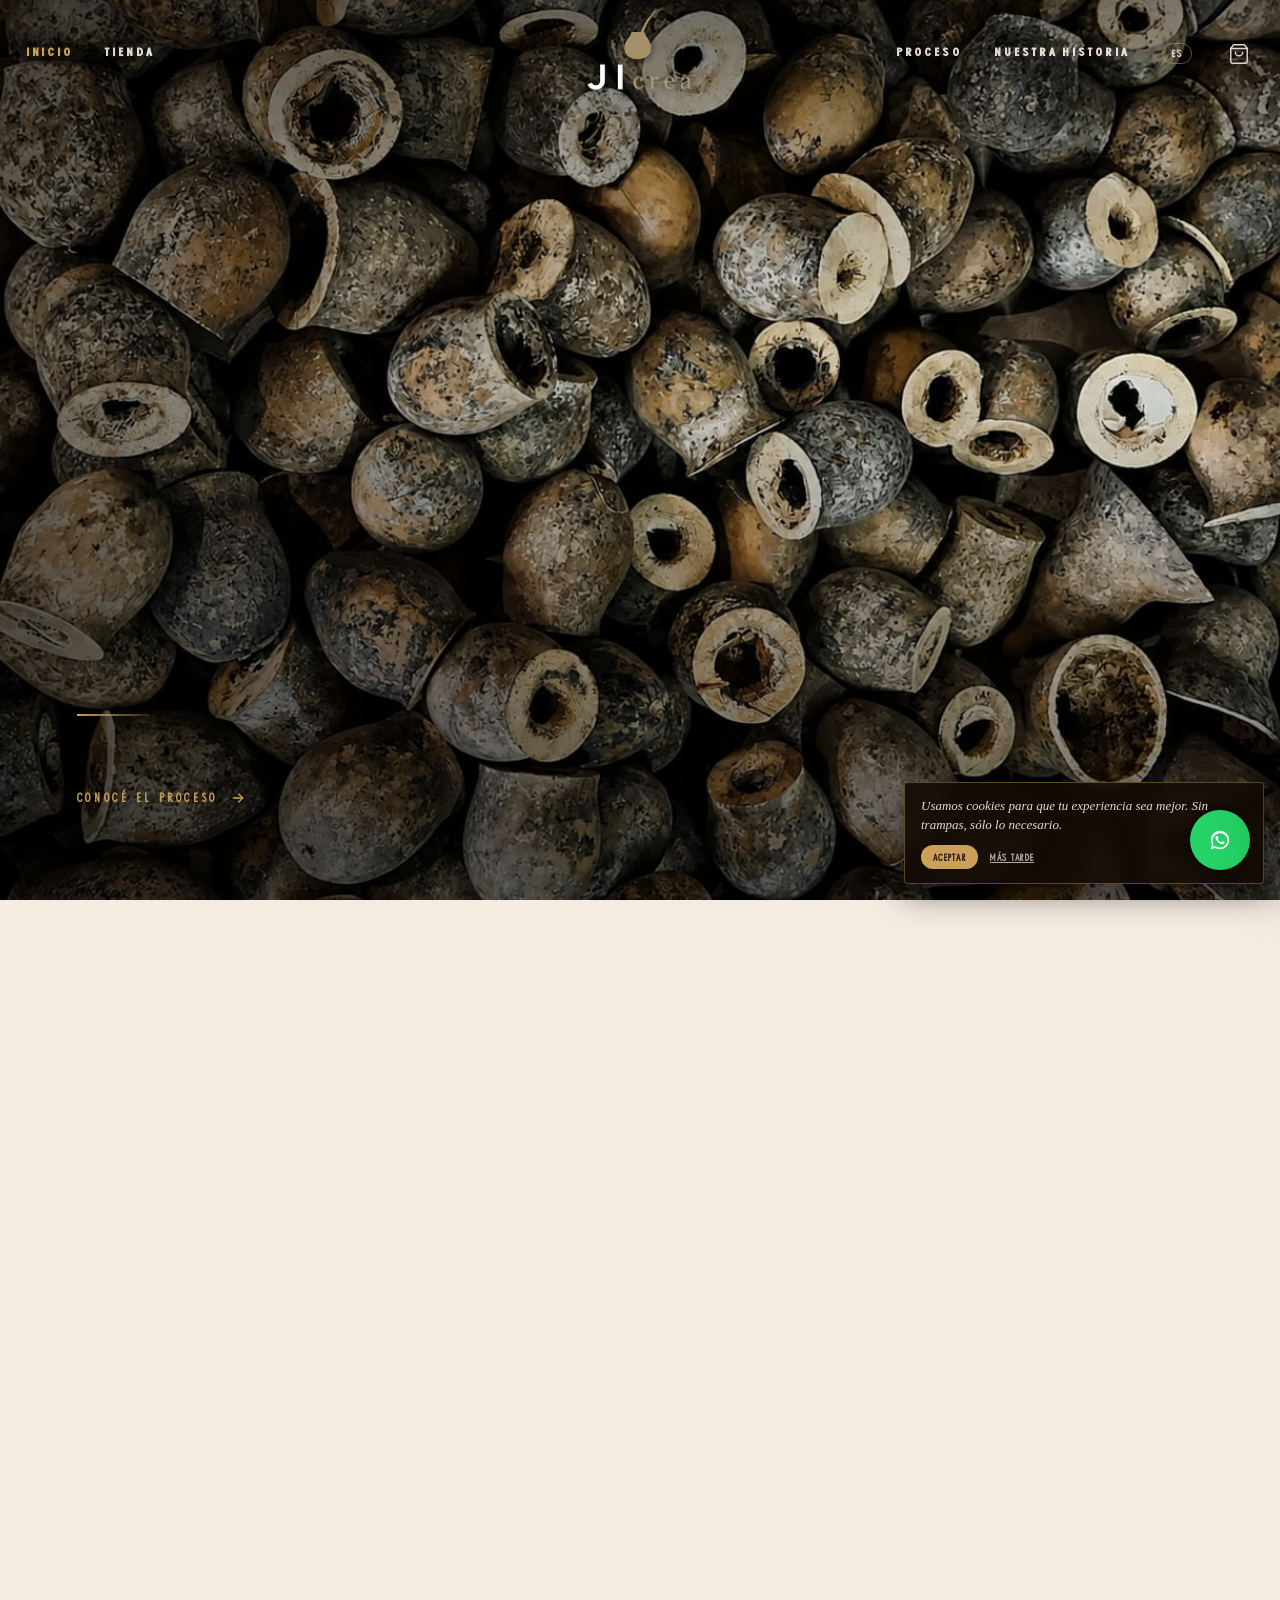
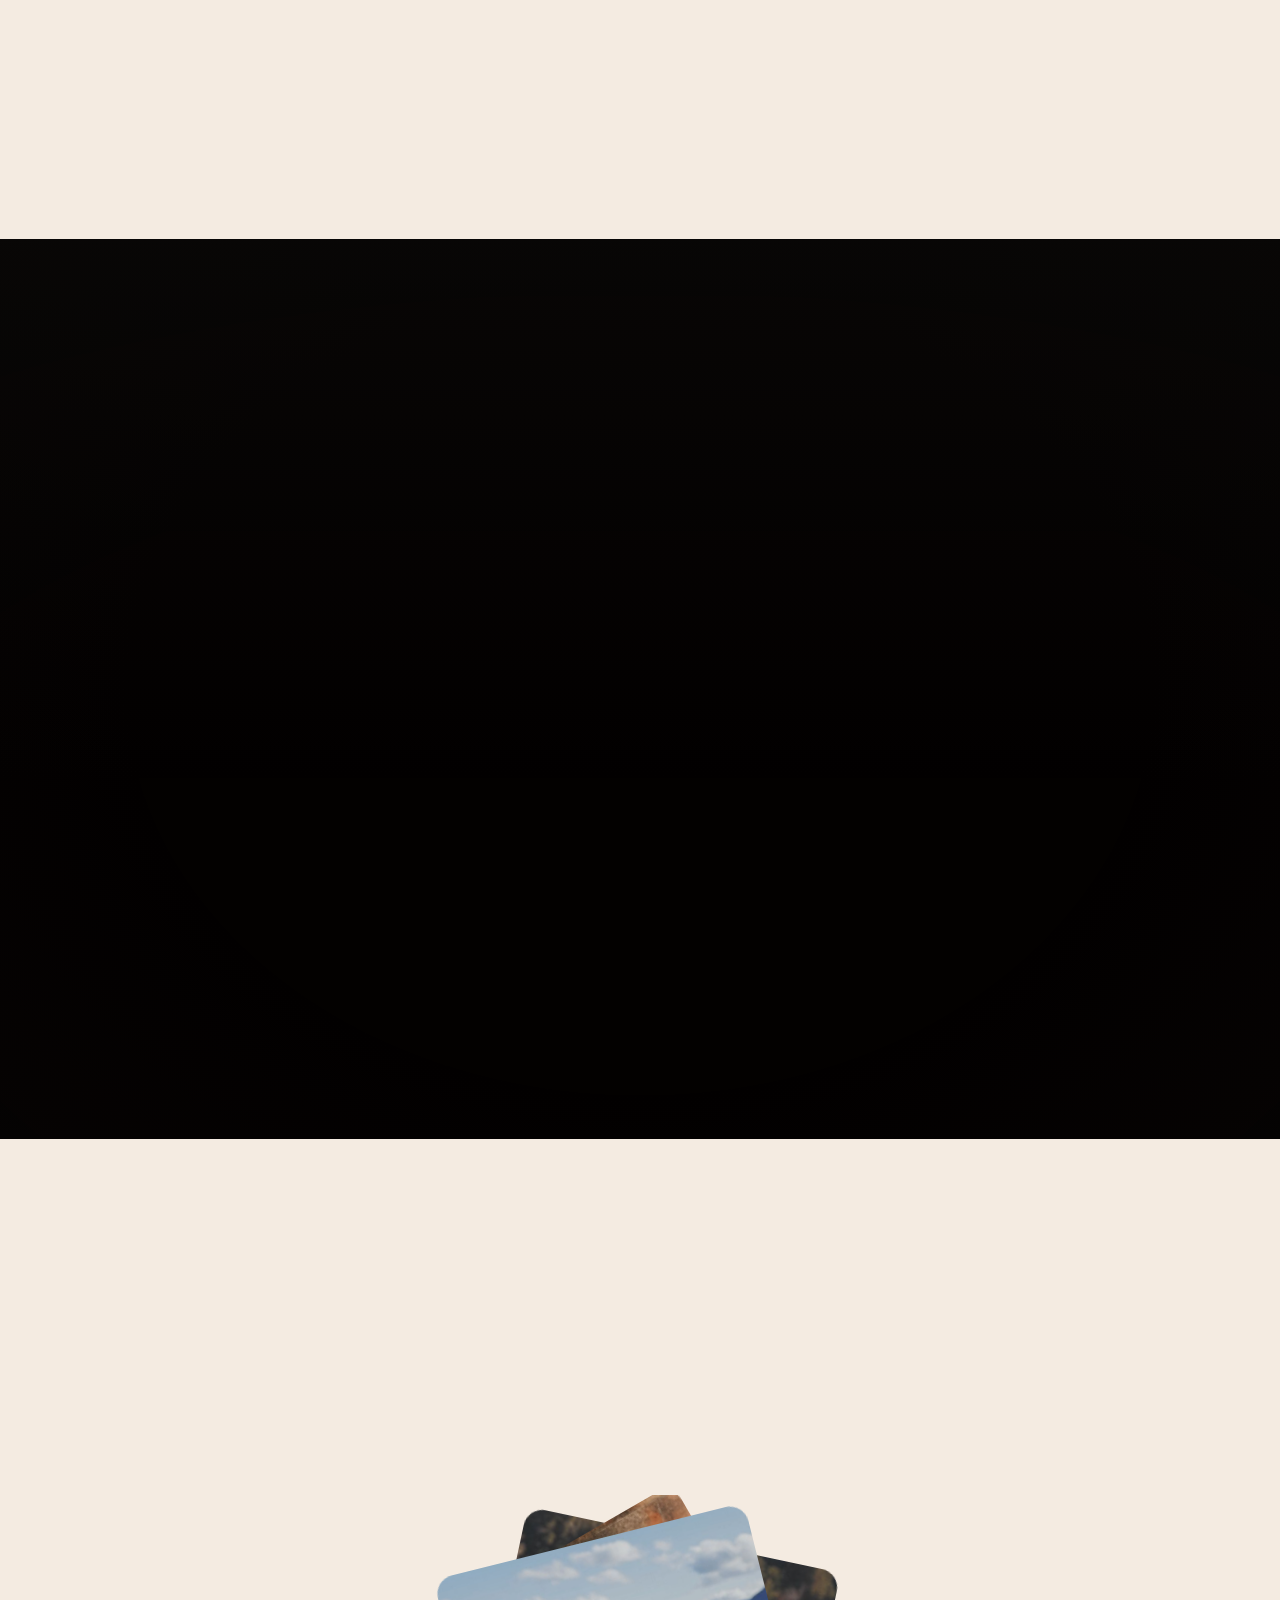
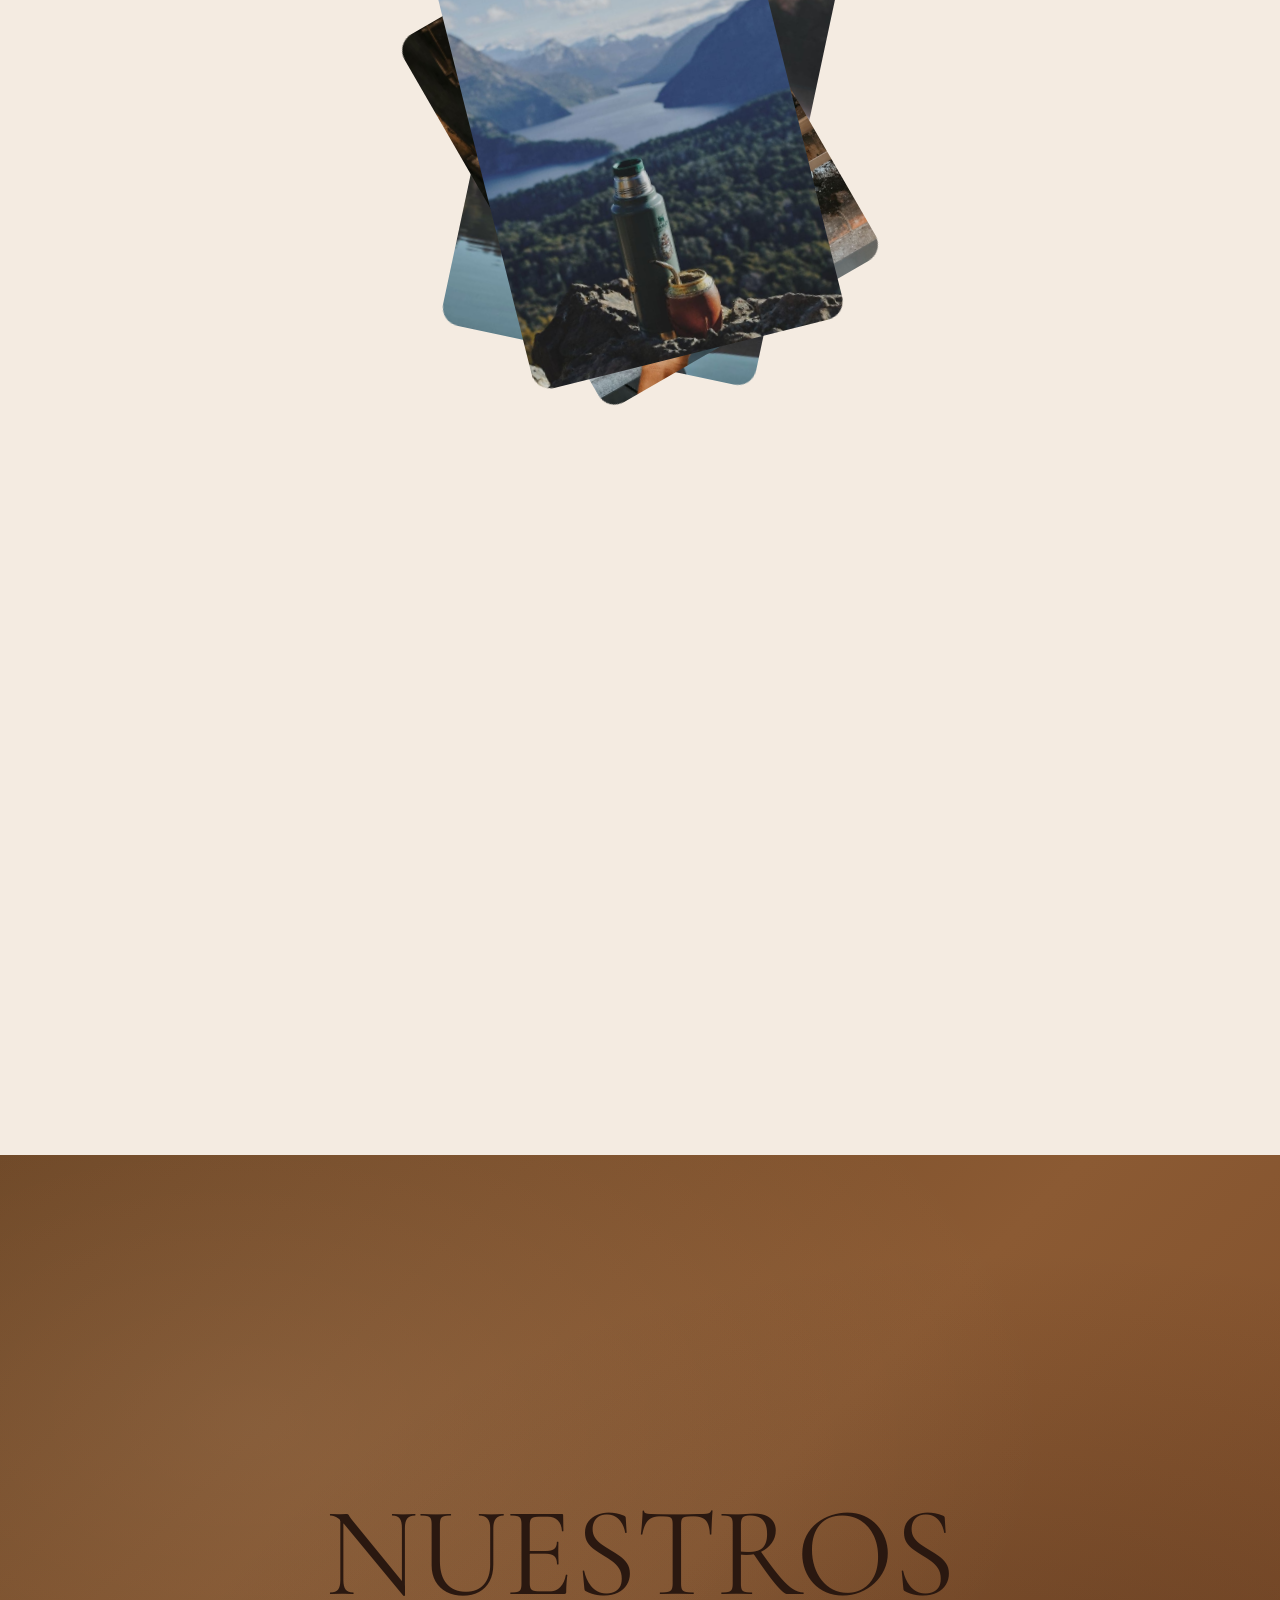
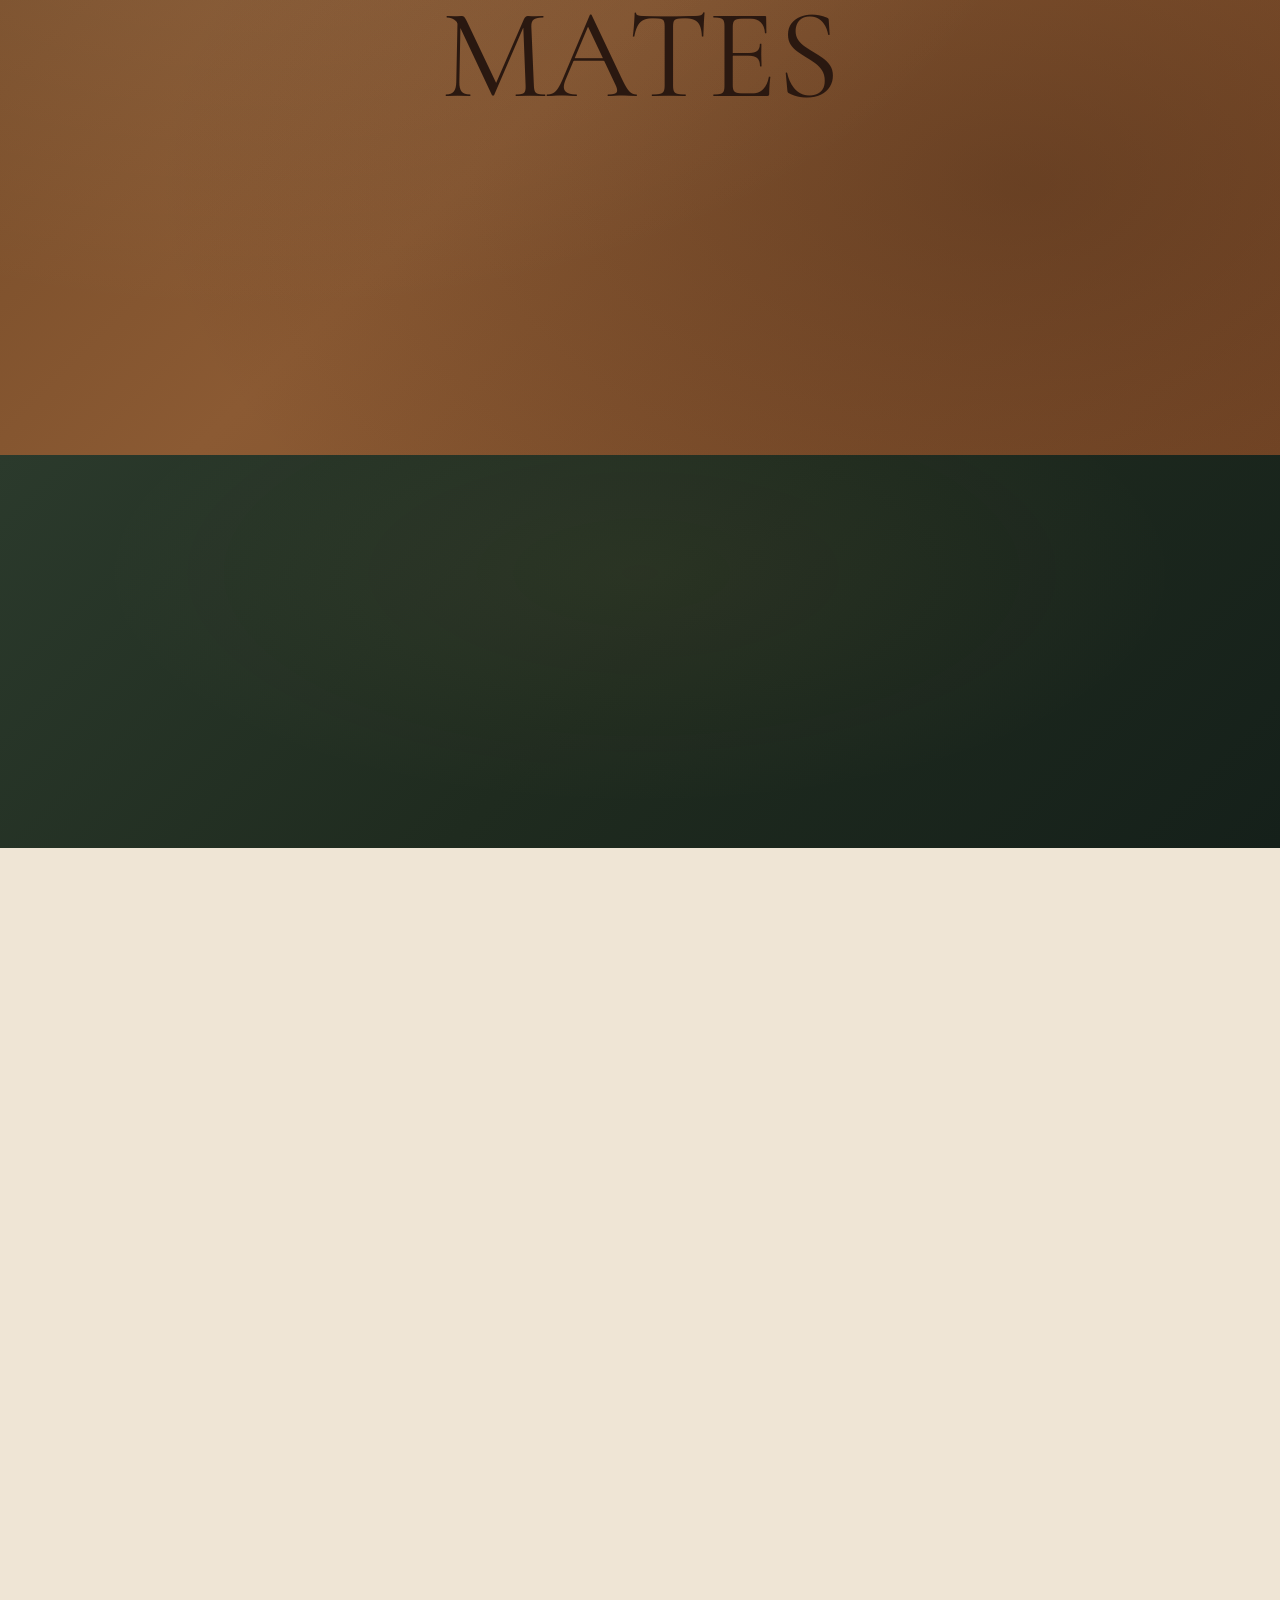
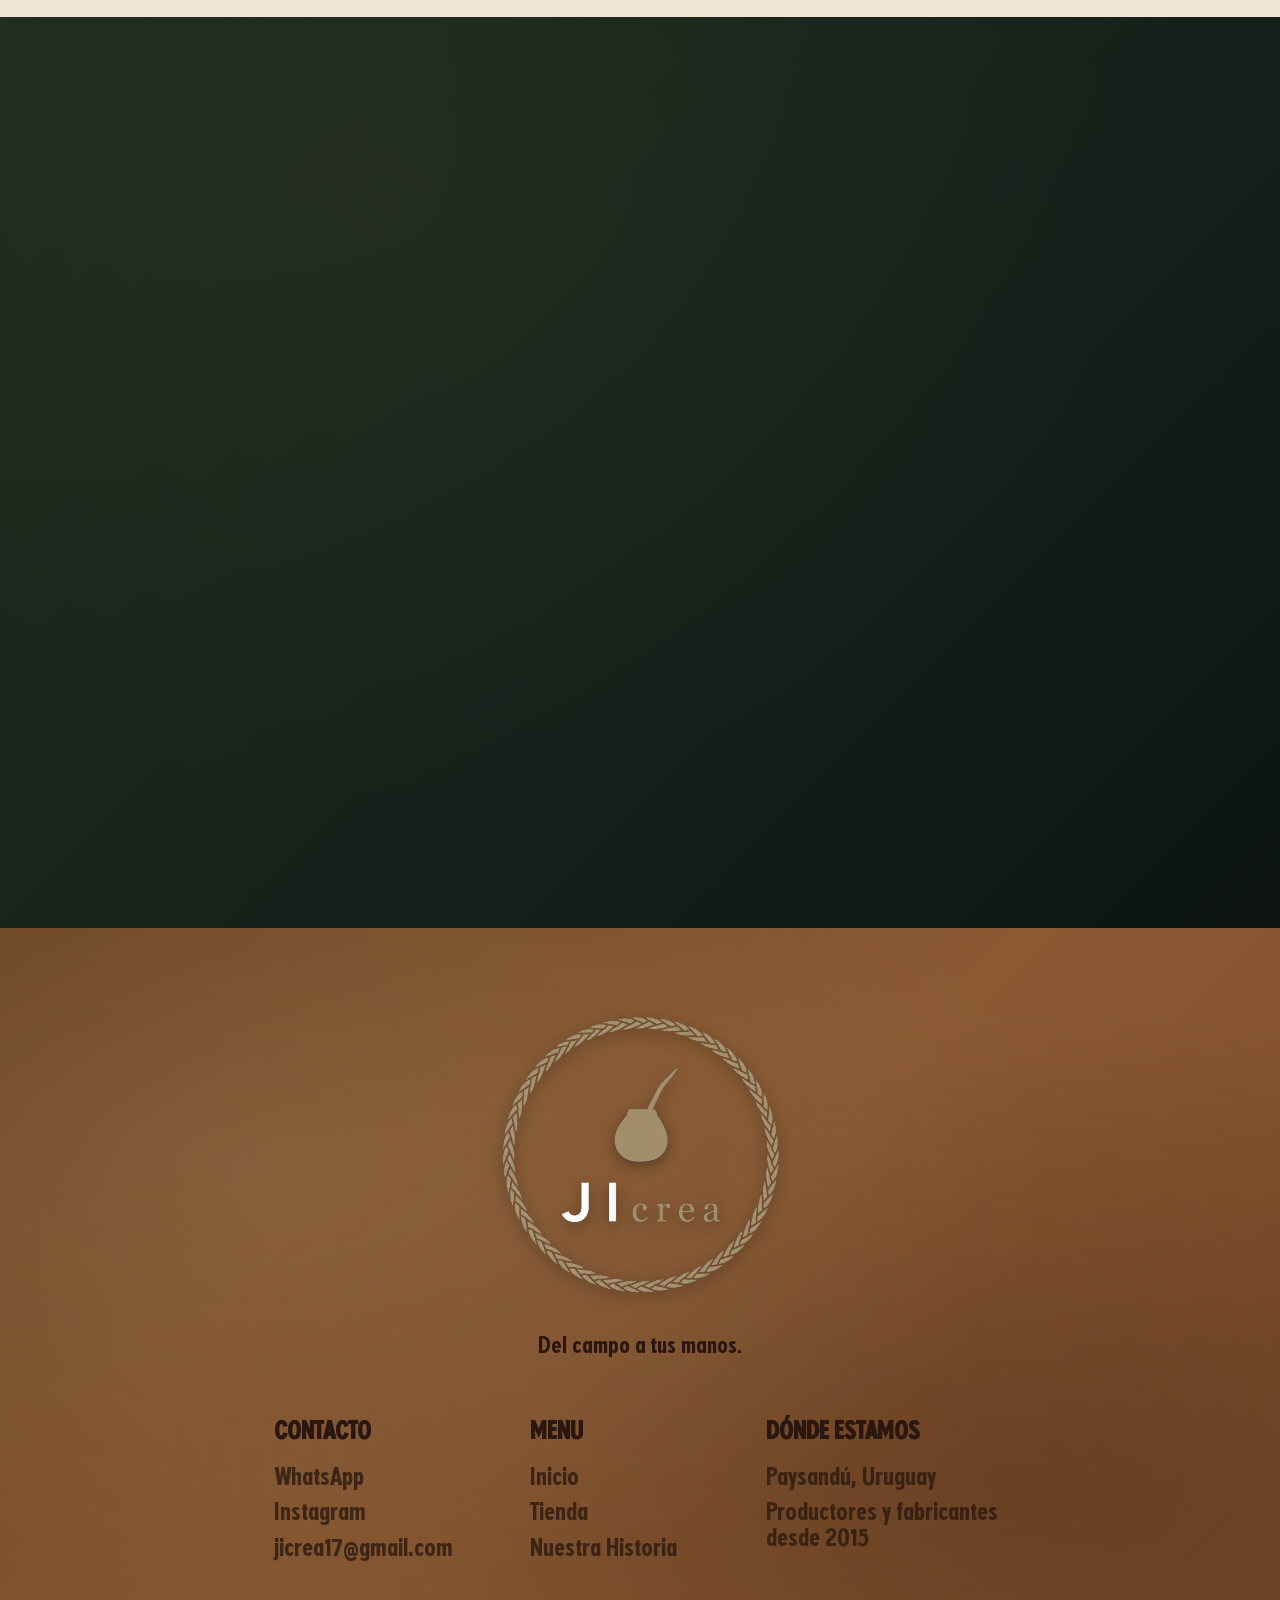
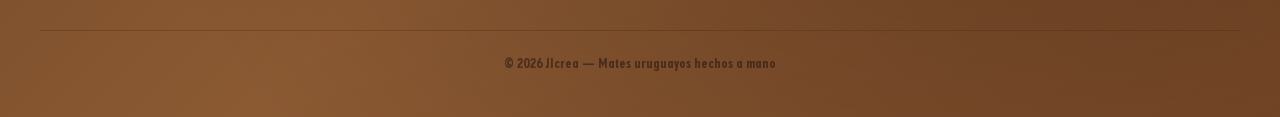
==== commit 2716dcc6: "NAVBAR mobile: el navbar MISMO se shifte -60 + padding-top compensatorio Aplico la sugerencia del us" ====
--- a/index.html
+++ b/index.html
@@ -31,7 +31,7 @@
   <meta property="og:locale" content="es_UY">
 
   <!-- Fuentes locales de la marca -->
-  <link rel="stylesheet" href="css/jicrea-pro.css?v=167">
+  <link rel="stylesheet" href="css/jicrea-pro.css?v=170">
   <link rel="stylesheet" href="css/tienda-cart.css?v=33">
 </head>
 <body class="page-index-v2">
--- a/css/jicrea-pro.css
+++ b/css/jicrea-pro.css
@@ -3738,22 +3738,30 @@
 
      Listo todos los variantes posibles: con .is-scrolled, con .is-hidden,
      con .header--v2 — todos sólidos #140C06. */
-  /* NAVBAR mobile — bg sólido dark en TODOS los estados con max
-     specificity (body prefix) + !important. transition:none mata
-     cualquier fade que mostraría transparencia. opacity/transform
-     forced bypass smart header hide/show. El pseudo ::before más
-     abajo extiende el bg dark 60px arriba cubriendo la zona del notch. */
-  body .page-index-v2 .header.is-scrolled,
-  body .page-index-v2 .header.is-scrolled.is-dark-bg,
-  body .page-index-v2 .header.is-scrolled.is-leather-bg,
-  body .page-index-v2 .header--v2.is-scrolled,
-  body .page-index-v2 .header--v2,
-  body .page-index-v2 .header,
-  body .header.is-scrolled,
-  body .header.is-scrolled.is-dark-bg,
-  body .header.is-scrolled.is-leather-bg,
-  body .header.is-hidden,
-  body .header {
+  /* NAVBAR mobile — EL NAVBAR MISMO se hace MÁS GRANDE para cubrir
+     el notch. Como sugirió el usuario: igual que el spacer que tapaba
+     todo funcionaba, el navbar TIENE QUE tapar todo también.
+
+     · top: -60 → shift up 60px, el navbar empieza en el notch
+     · padding-top: calc(1rem + 60px) → el contenido (logo/iconos)
+       queda exactamente en la posición visual de antes
+     · background SOLID dark en TODOS los estados
+     · transition: none → no animations que muestren transparencia
+     · opacity/transform forced → bypass smart header
+
+     El .ios-spacer está display:none, así que no hay doble. */
+  body.page-index-v2 .header,
+  body.page-index-v2 .header.is-scrolled,
+  body.page-index-v2 .header.is-scrolled.is-dark-bg,
+  body.page-index-v2 .header.is-scrolled.is-leather-bg,
+  body.page-index-v2 .header.is-hidden,
+  body.page-index-v2 .header--v2,
+  body.page-index-v2 .header--v2.is-scrolled,
+  html body .header,
+  html body .header.is-scrolled,
+  html body .header.is-scrolled.is-dark-bg,
+  html body .header.is-scrolled.is-leather-bg,
+  html body .header.is-hidden {
     background: #140C06 !important;
     background-color: #140C06 !important;
     backdrop-filter: none !important;
@@ -3761,21 +3769,10 @@
     transition: none !important;
     opacity: 1 !important;
     transform: none !important;
+    /* SHIFT + PADDING — el navbar mismo cubre el notch */
+    top: -60px !important;
+    padding-top: calc(1rem + 60px) !important;
     box-shadow: 0 1px 0 rgba(203, 160, 88, 0.22), 0 4px 16px rgba(0, 0, 0, 0.25);
-  }
-  /* Pseudo del navbar que extiende su bg DARK 60px hacia arriba
-     cubriendo la zona del notch. Al estar adentro del navbar, comparten
-     stacking context — imposible que se "desincronicen". */
-  body .header::before,
-  body .header--v2::before {
-    content: '';
-    position: absolute;
-    top: -60px;
-    left: 0;
-    right: 0;
-    height: 60px;
-    background: #140C06 !important;
-    pointer-events: none;
   }
   /* Lock cream — override de TODAS las reglas dinámicas (is-scrolled
      / is-dark-bg / is-leather-bg). Cream siempre. */
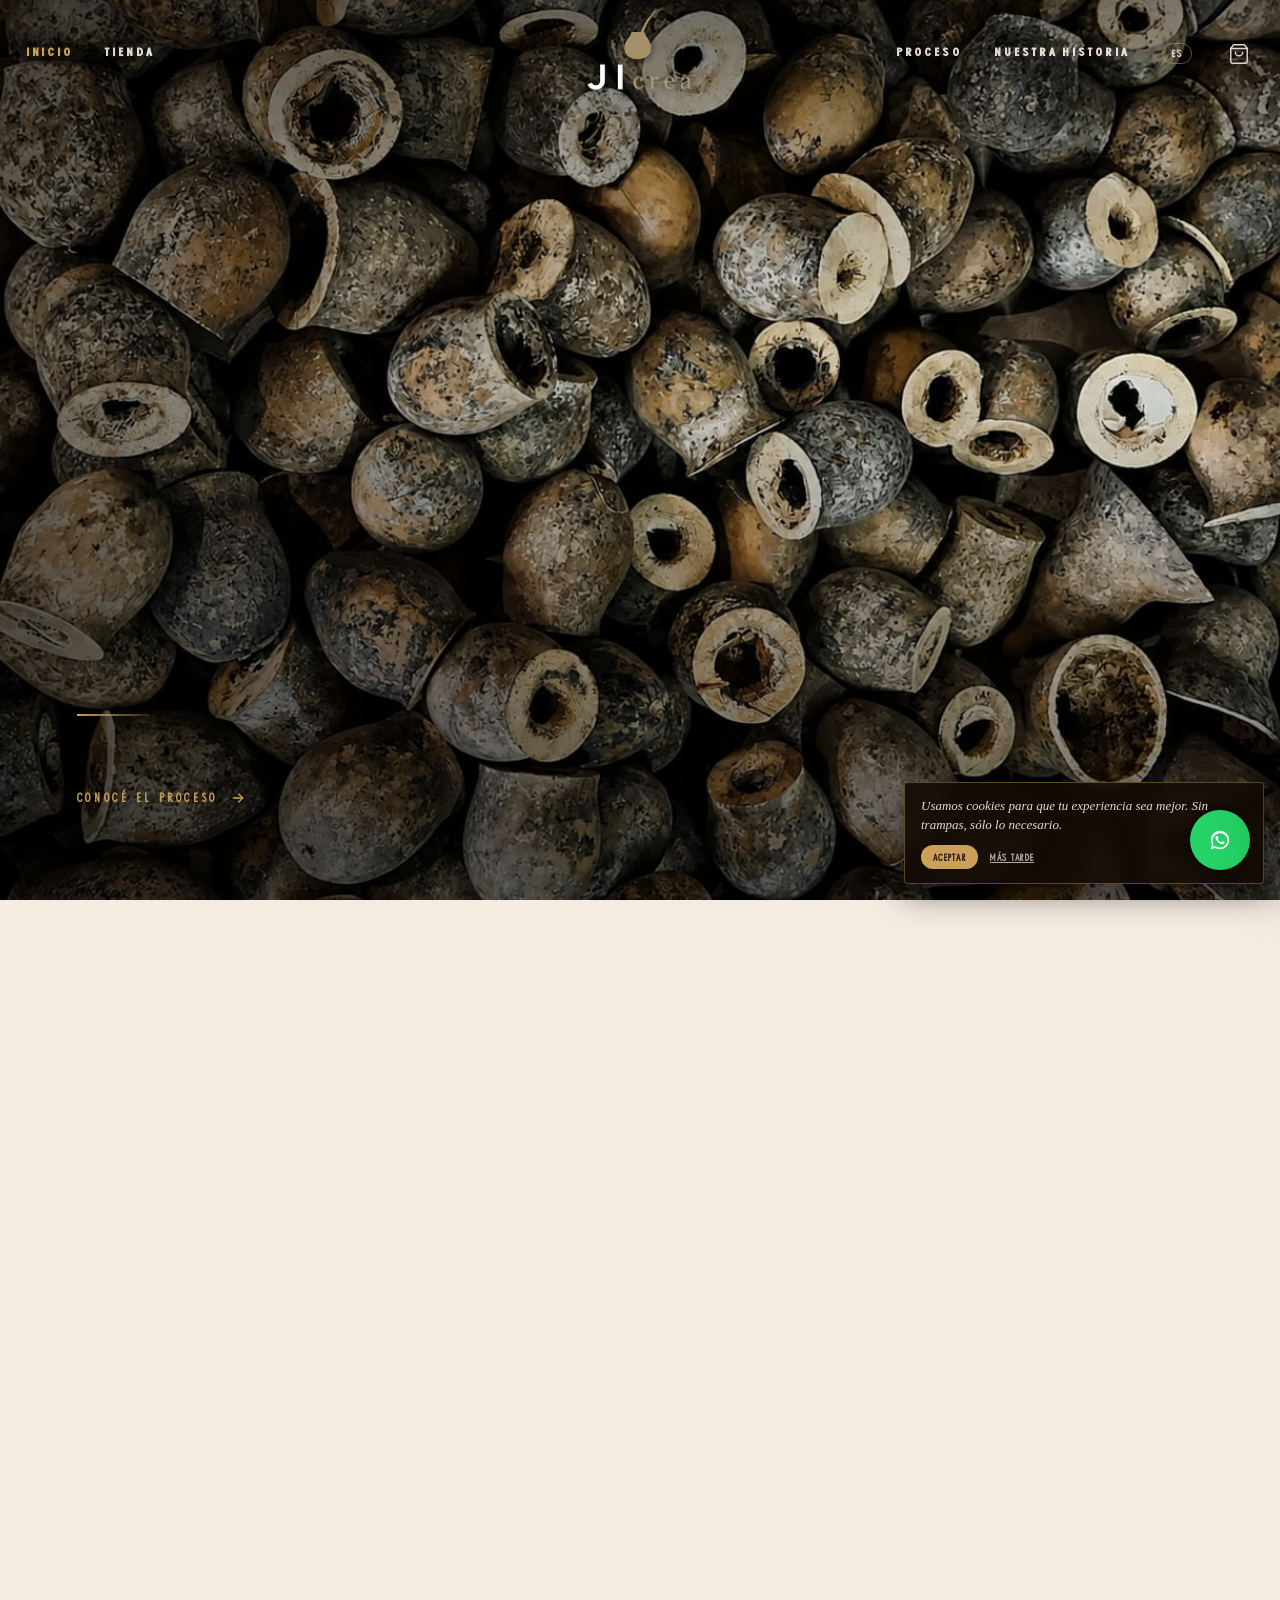
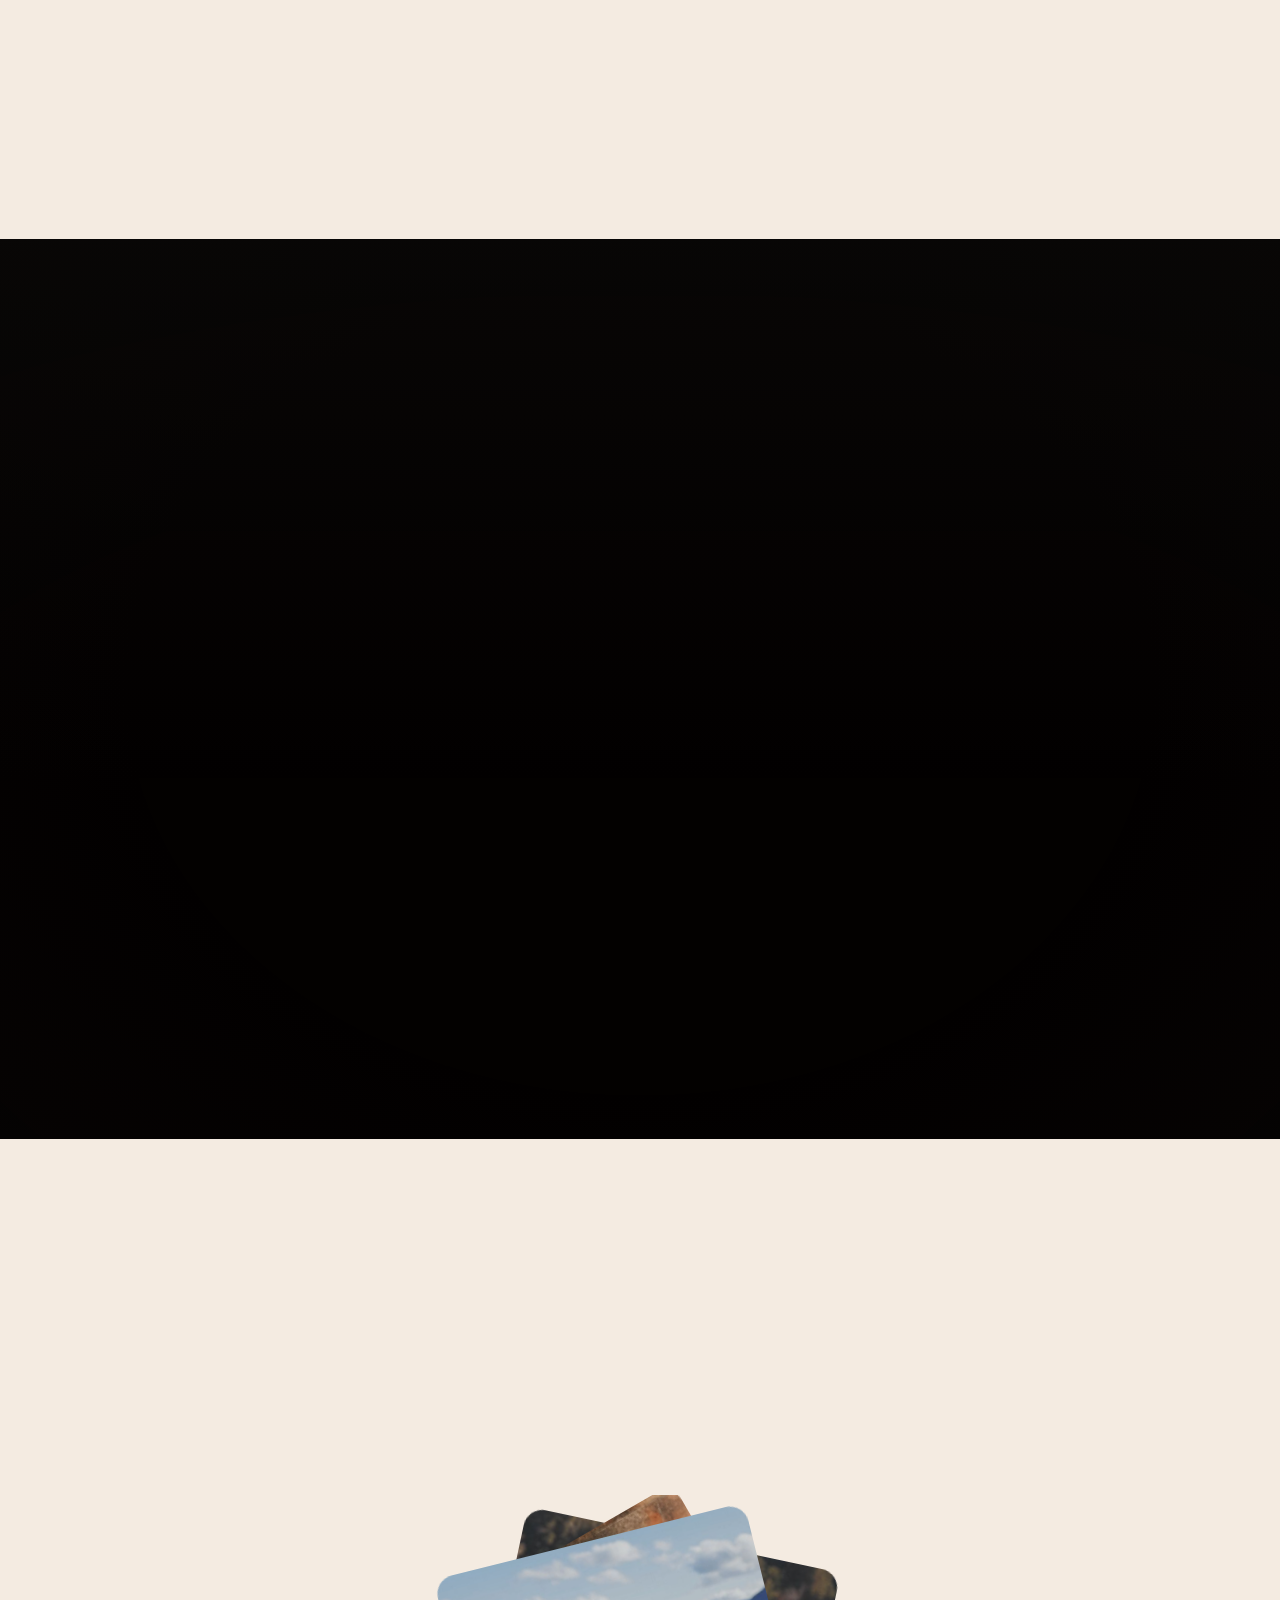
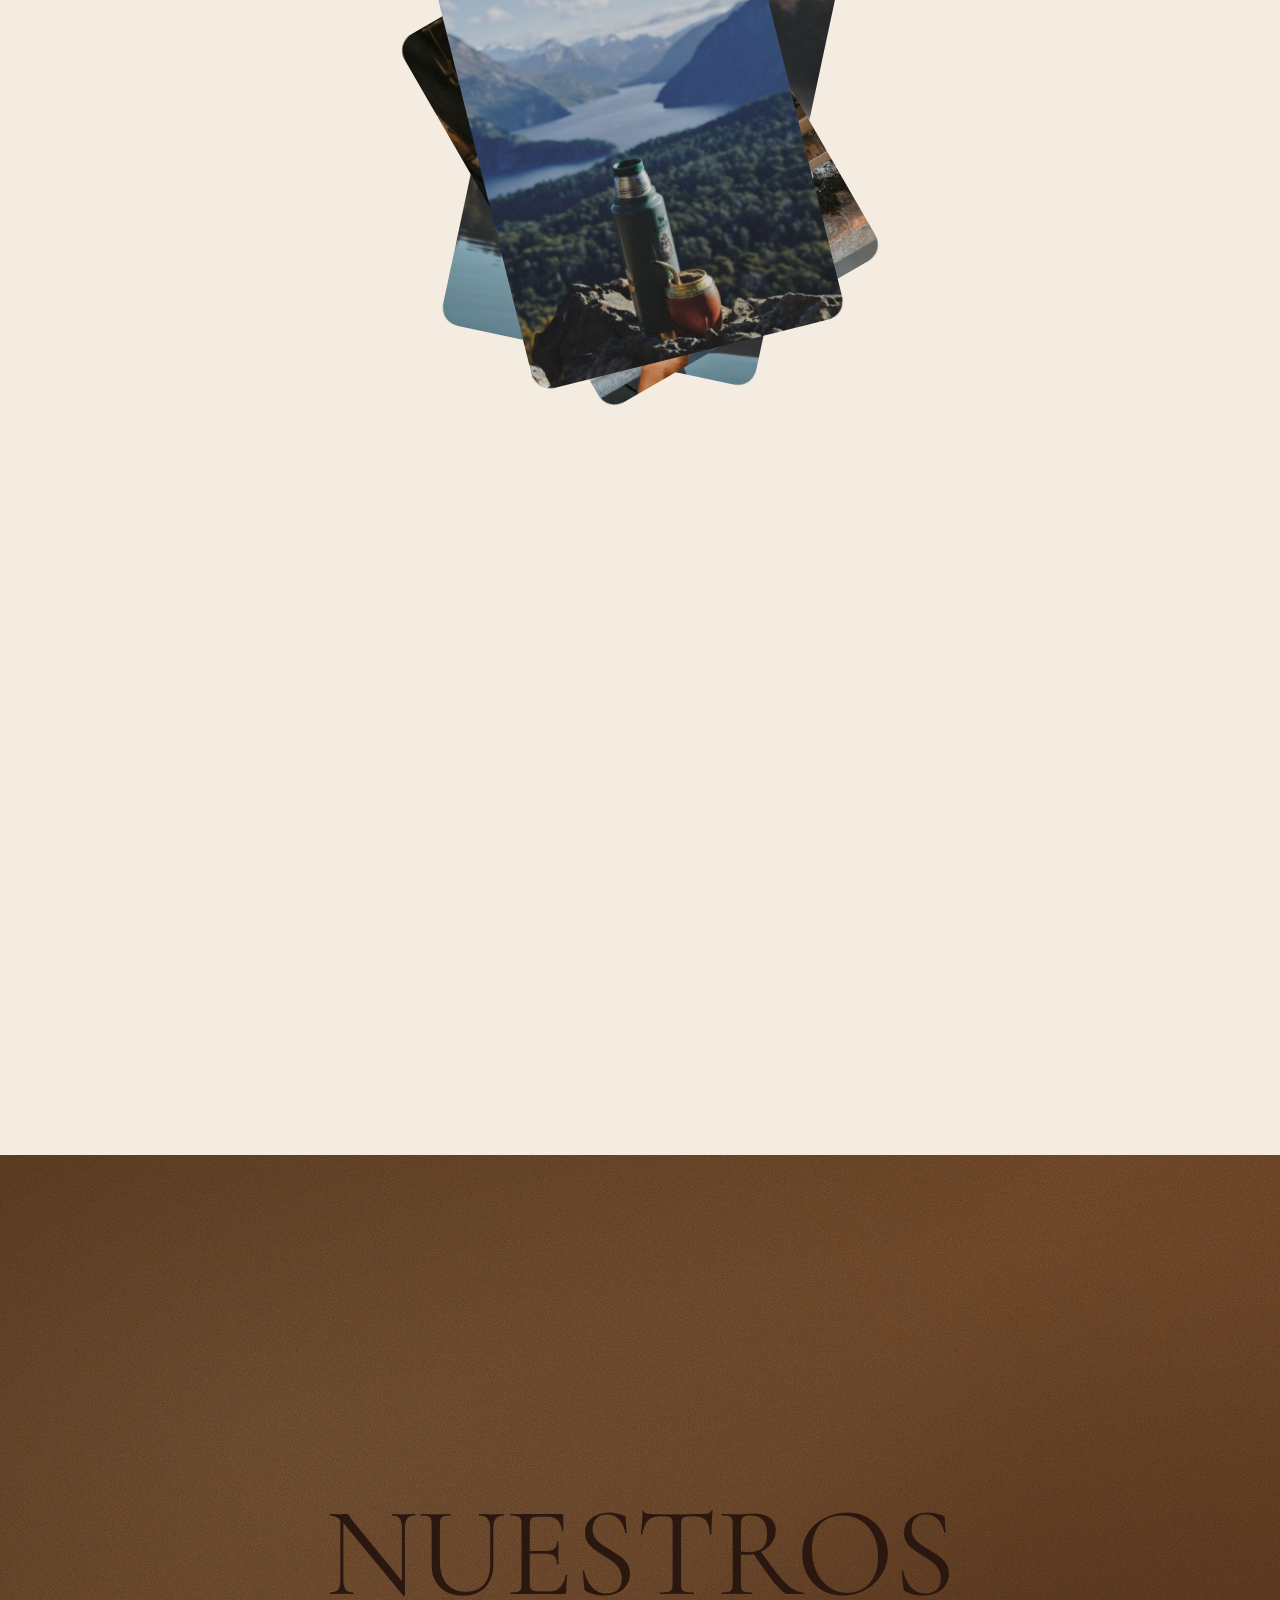
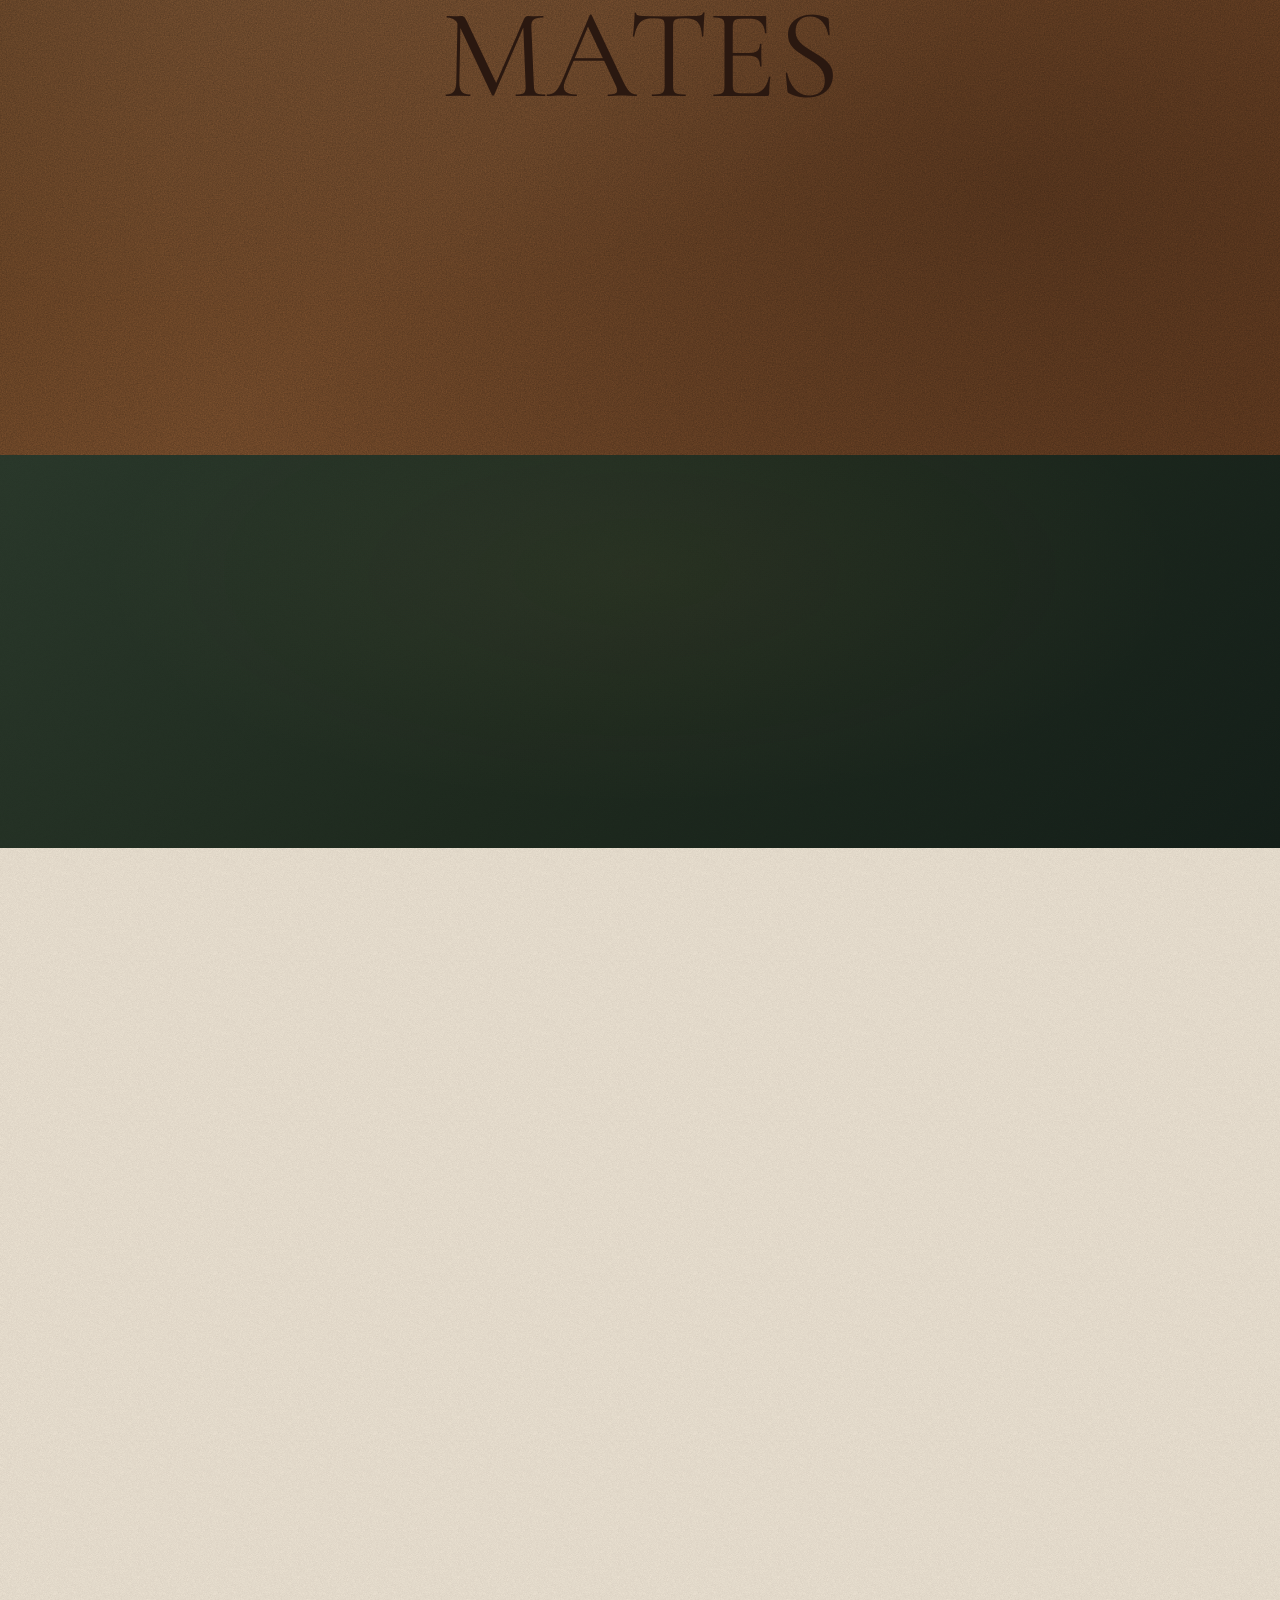
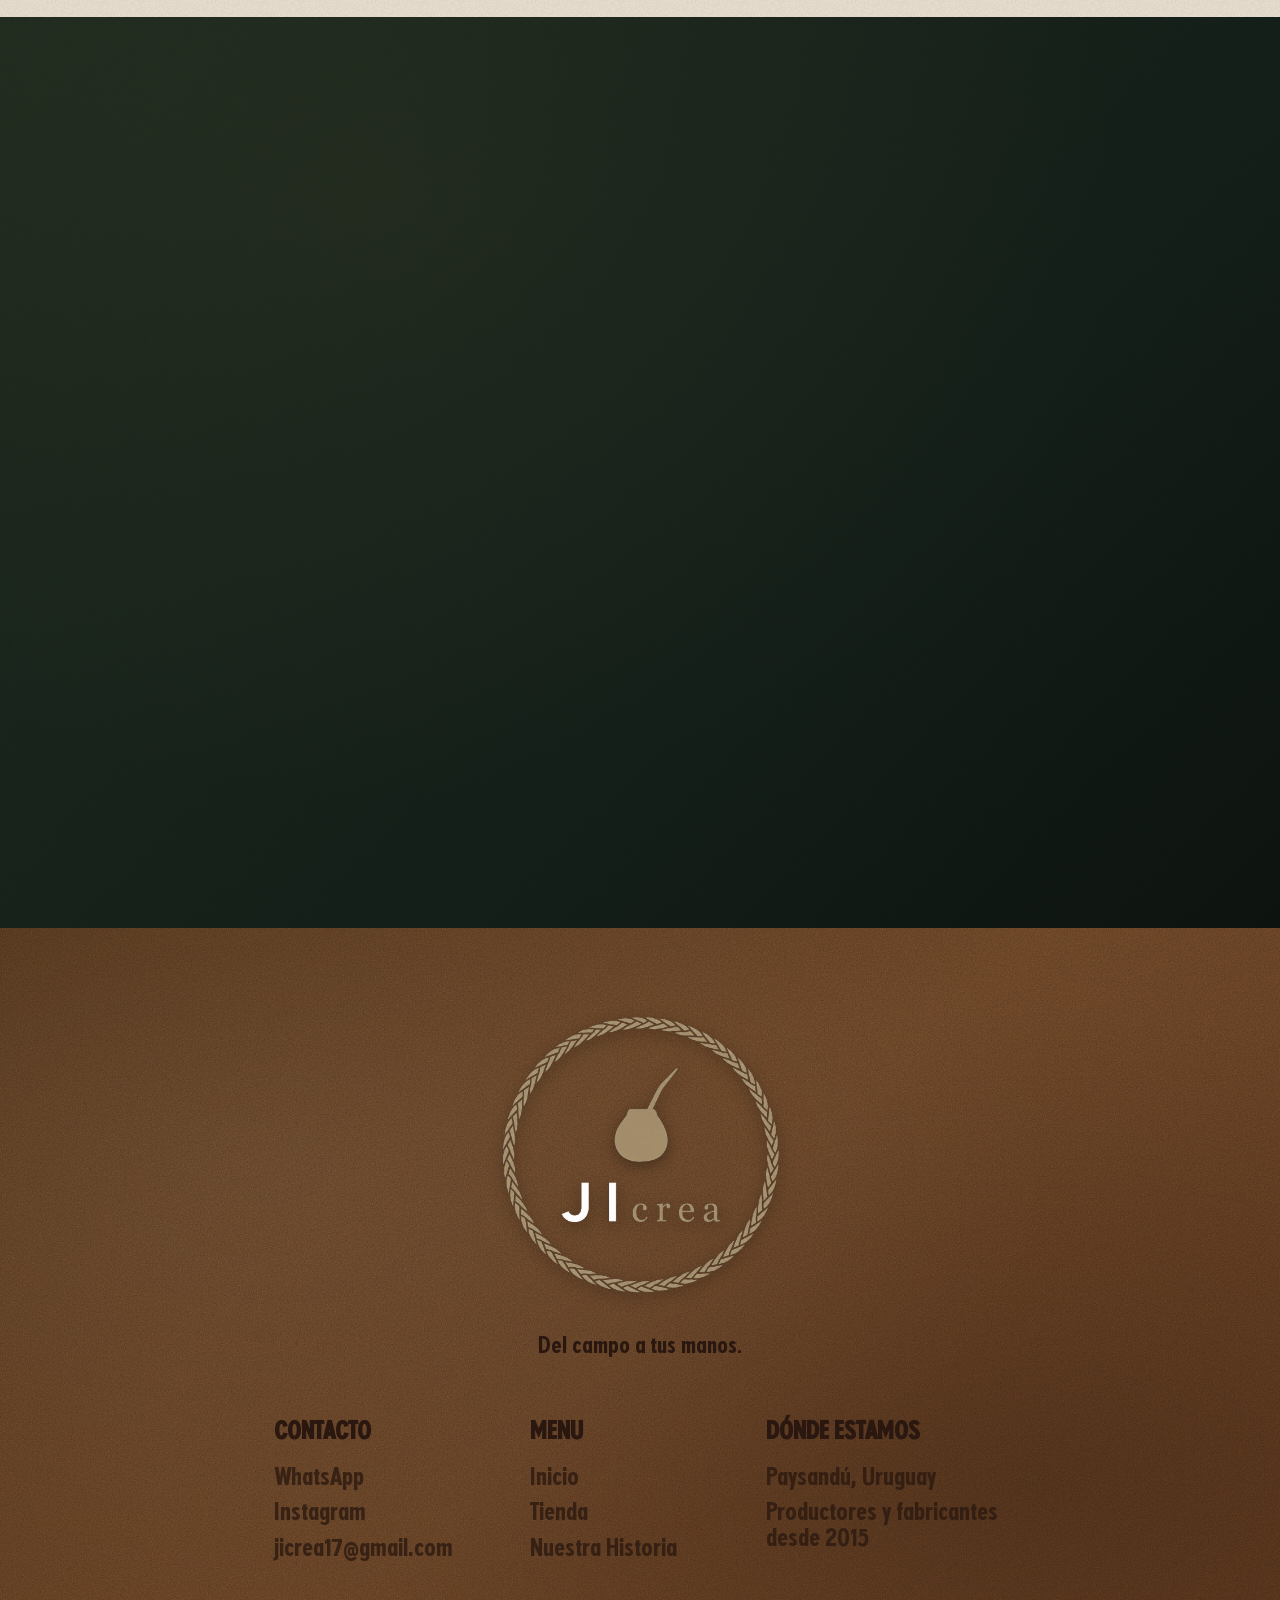
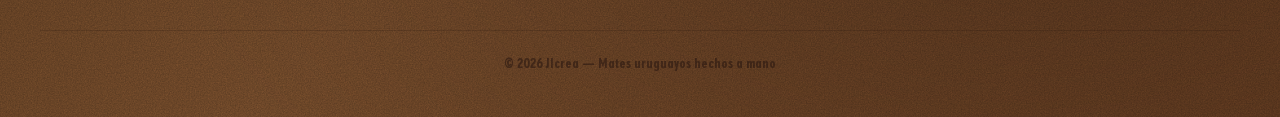
==== commit 3990c5ae: "NAVBAR mobile: GPU compositing forzado (translateZ + will-change) La diferencia clave entre el .ios-" ====
--- a/index.html
+++ b/index.html
@@ -31,7 +31,7 @@
   <meta property="og:locale" content="es_UY">
 
   <!-- Fuentes locales de la marca -->
-  <link rel="stylesheet" href="css/jicrea-pro.css?v=170">
+  <link rel="stylesheet" href="css/jicrea-pro.css?v=171">
   <link rel="stylesheet" href="css/tienda-cart.css?v=33">
 </head>
 <body class="page-index-v2">
--- a/css/jicrea-pro.css
+++ b/css/jicrea-pro.css
@@ -3768,7 +3768,16 @@
     -webkit-backdrop-filter: none !important;
     transition: none !important;
     opacity: 1 !important;
-    transform: none !important;
+    /* GPU compositing forzado — translateZ(0) en lugar de none.
+       Esta fue la diferencia clave entre el .ios-spacer que funcionaba
+       (tenía translateZ) y el navbar que se rompe (yo le puse none).
+       En mobile el smart header no se usa así que translateZ no
+       conflictea con transform animations. */
+    transform: translateZ(0) !important;
+    -webkit-transform: translateZ(0) !important;
+    will-change: transform;
+    backface-visibility: hidden;
+    -webkit-backface-visibility: hidden;
     /* SHIFT + PADDING — el navbar mismo cubre el notch */
     top: -60px !important;
     padding-top: calc(1rem + 60px) !important;
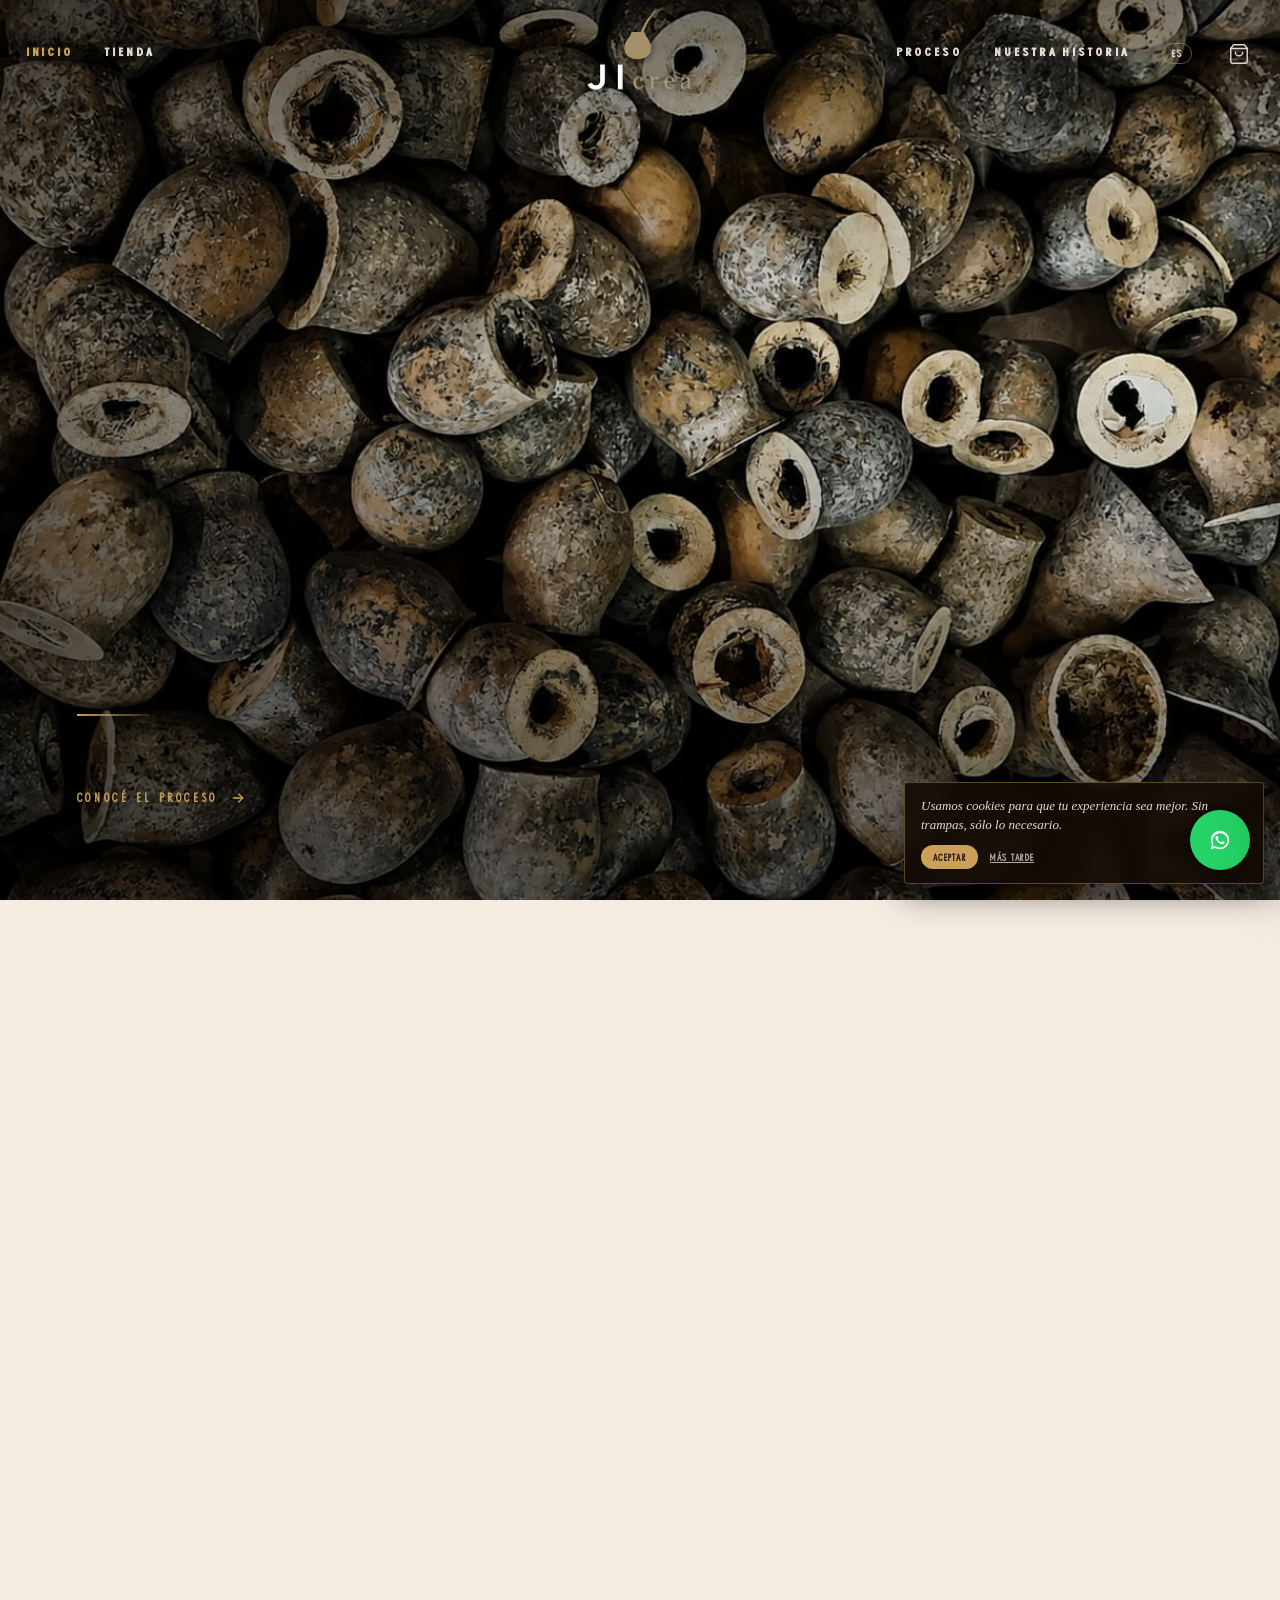
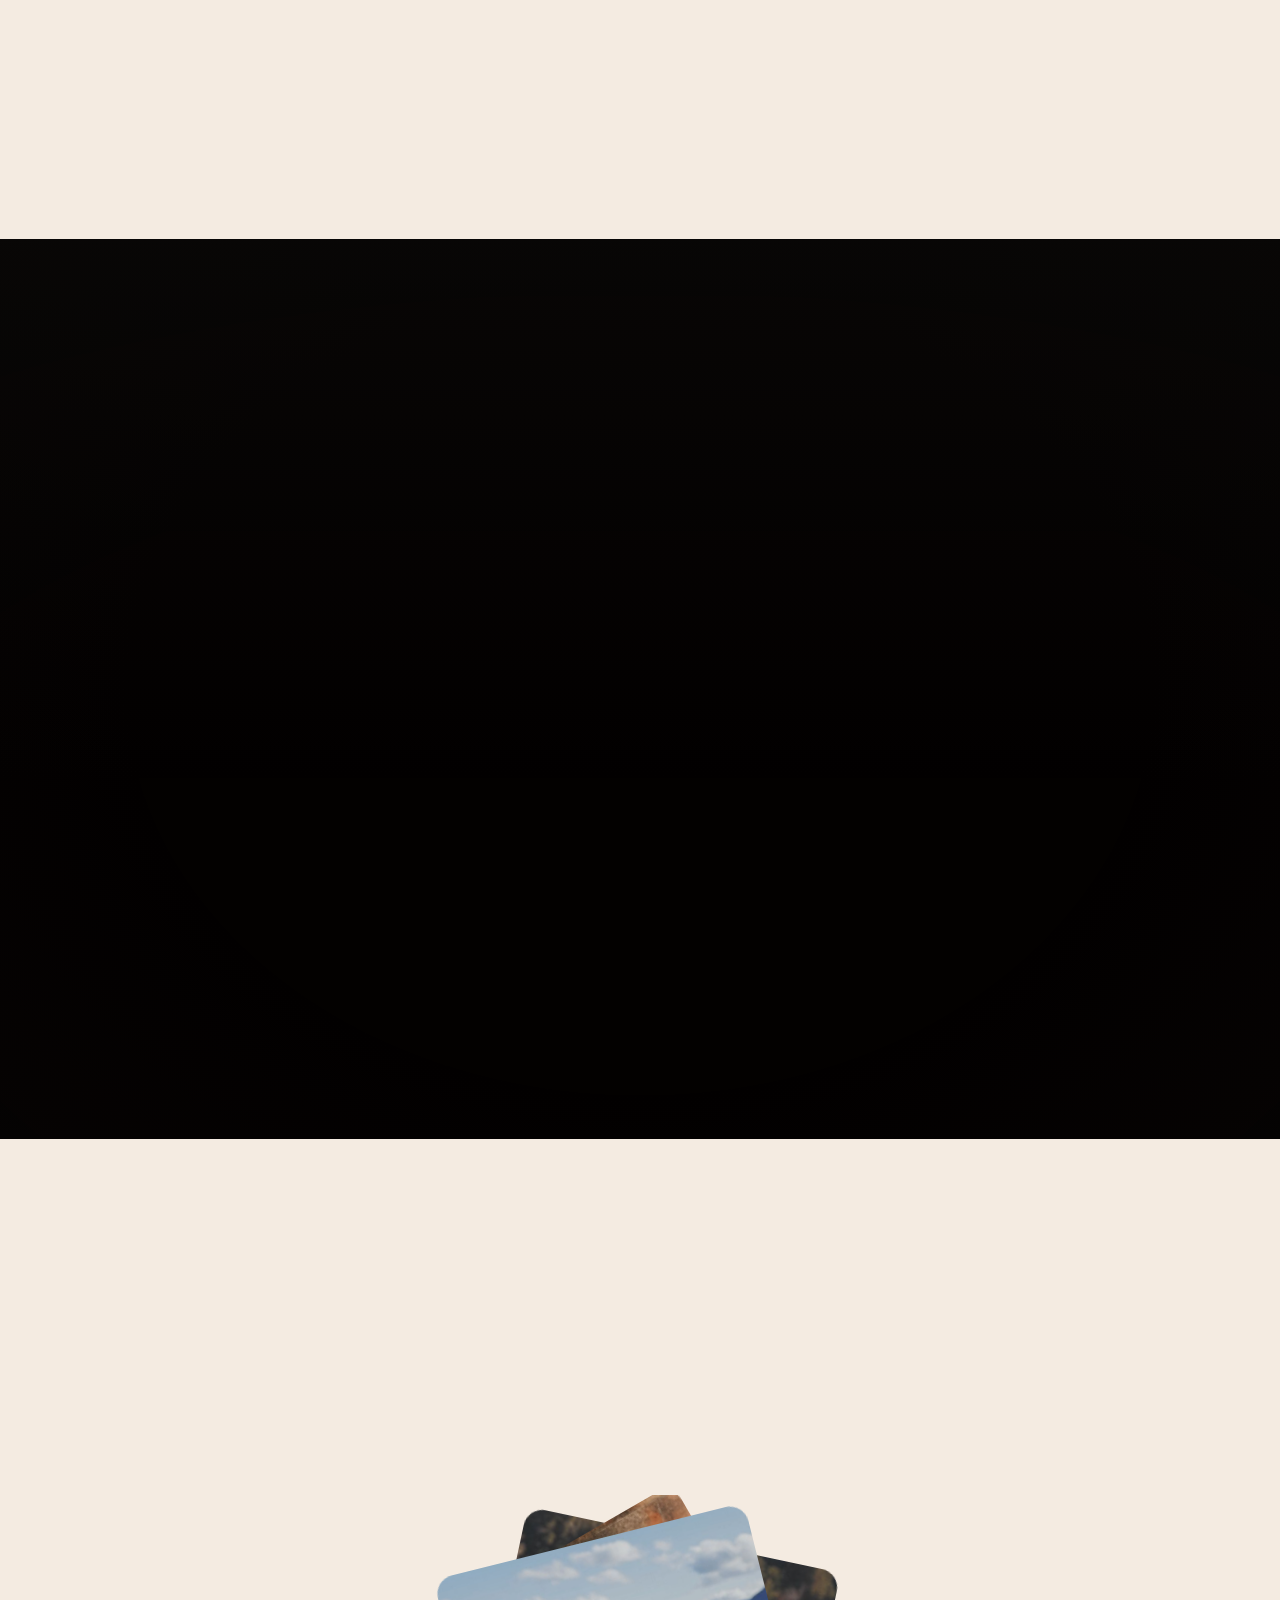
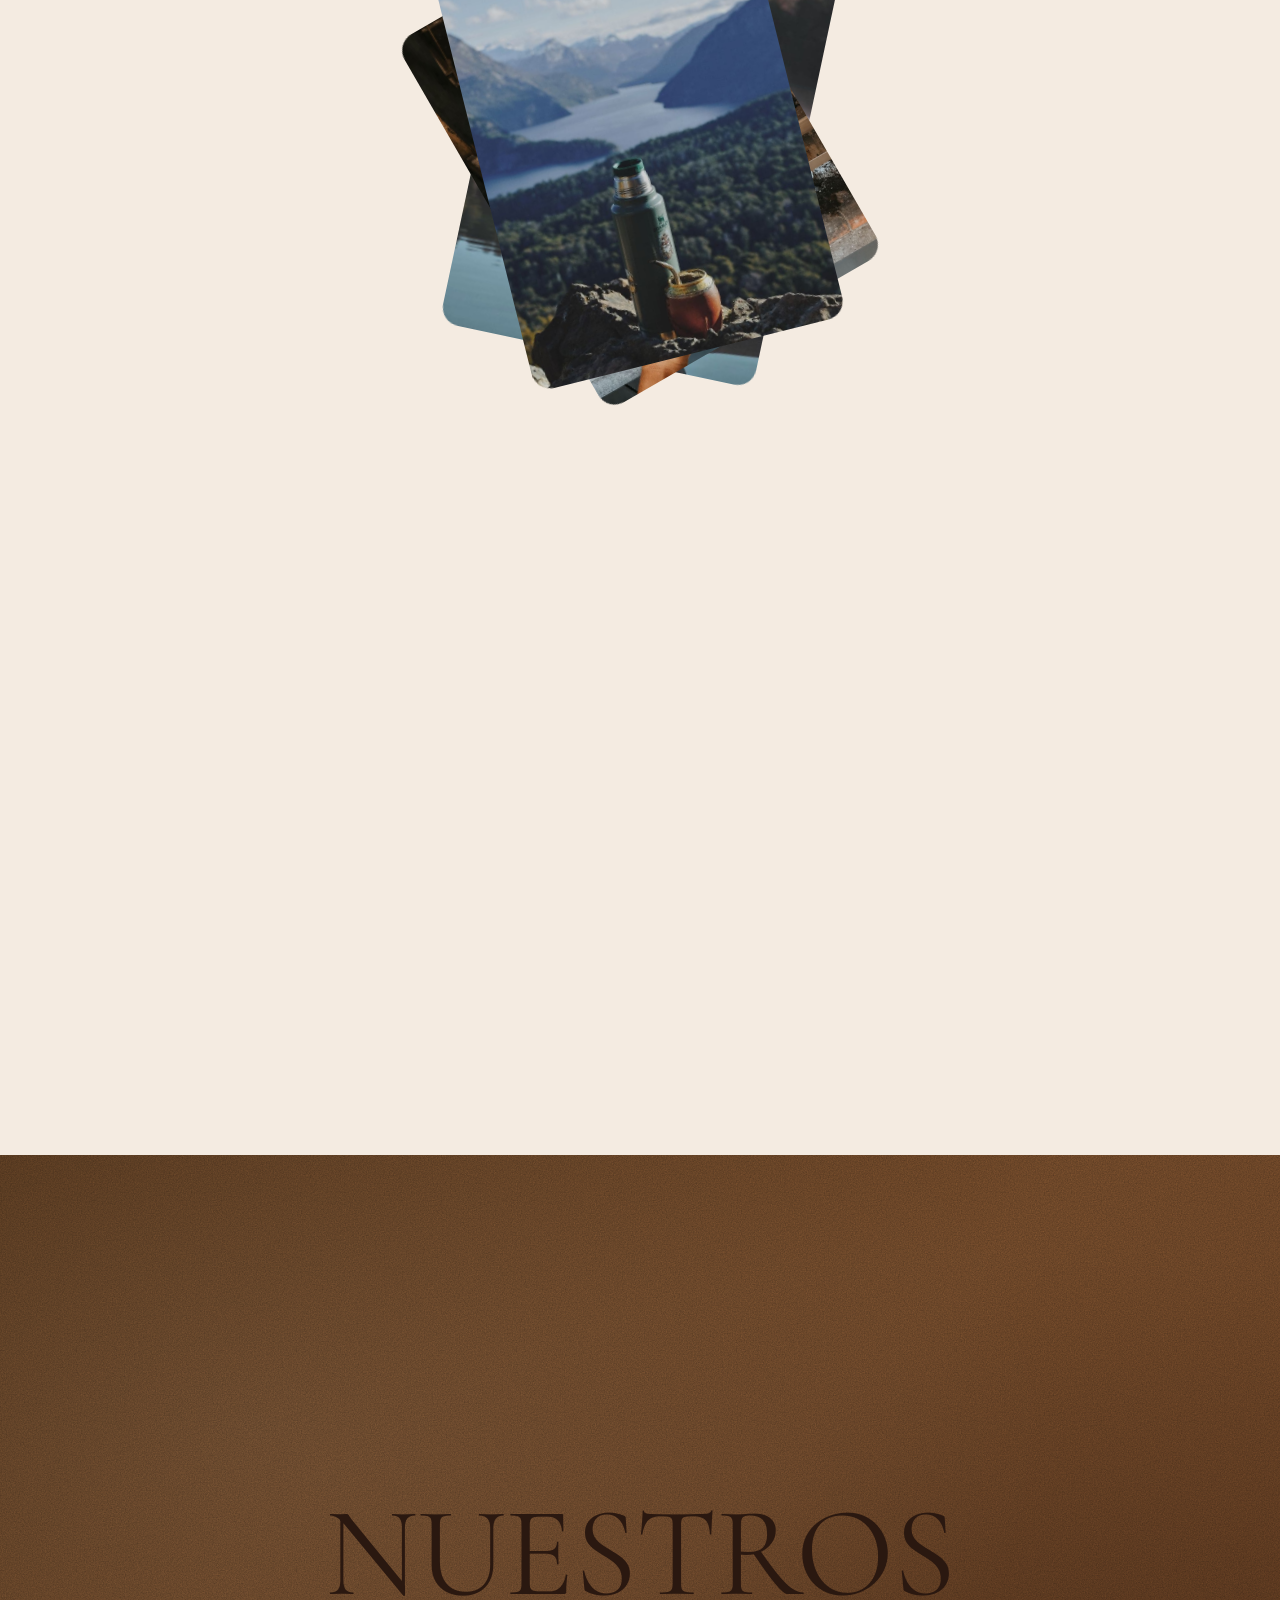
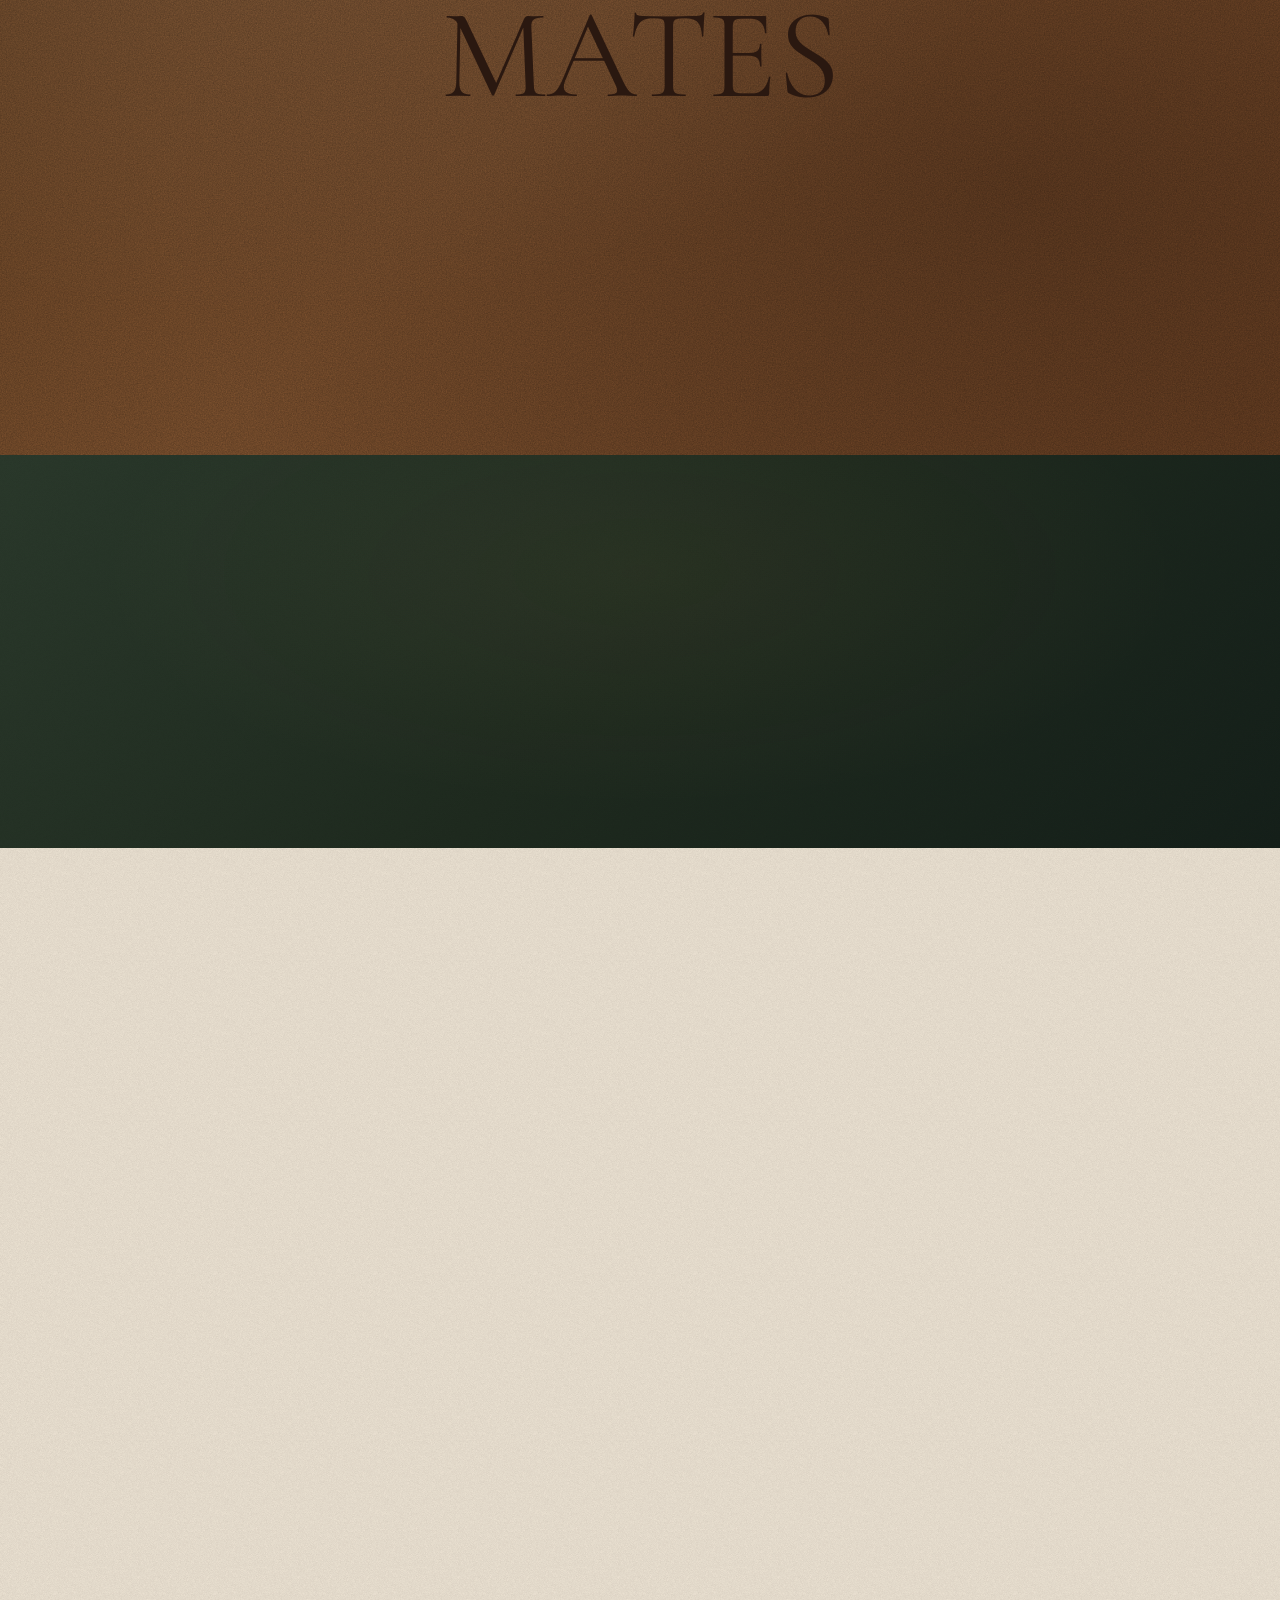
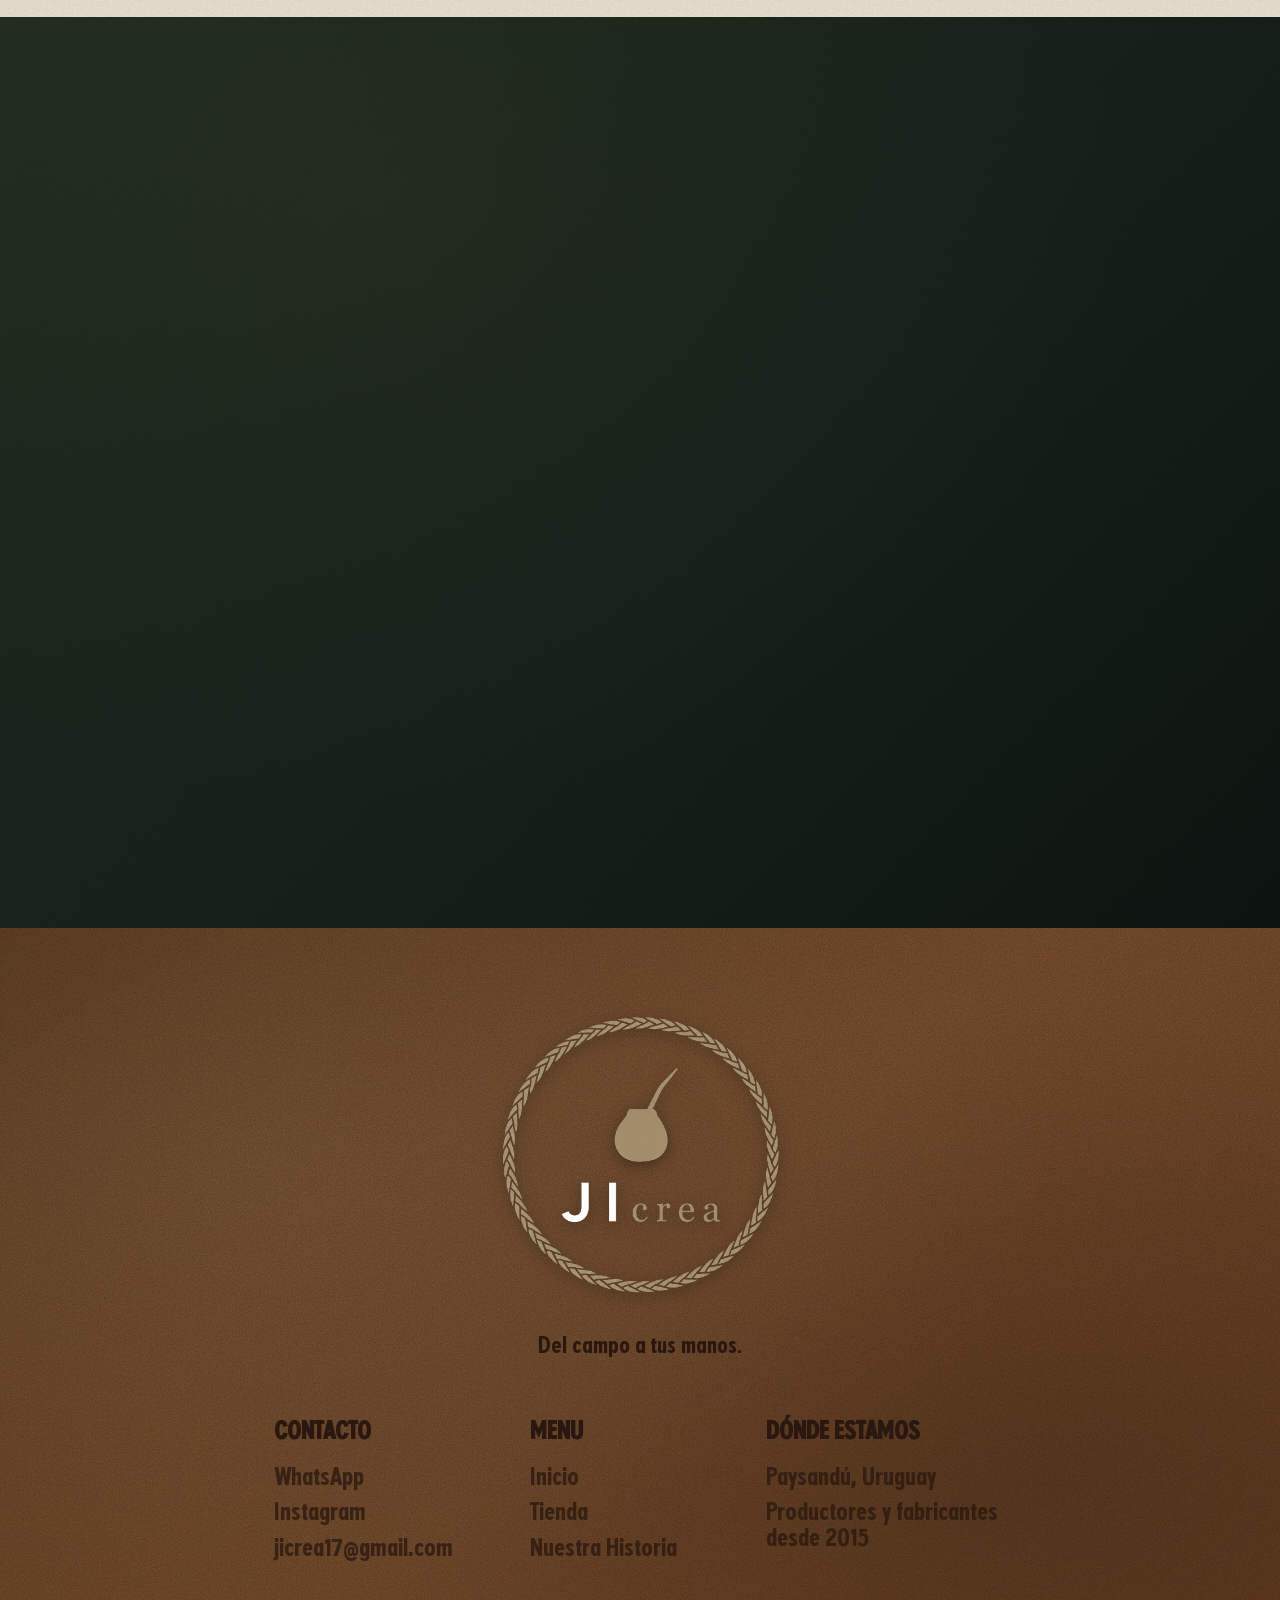
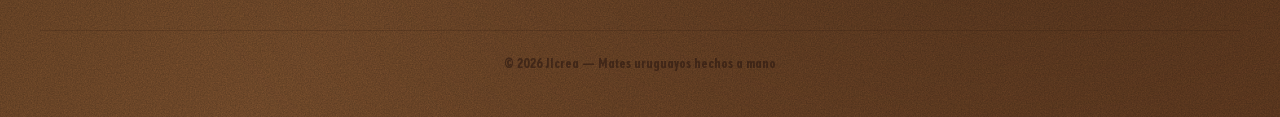
==== commit 9e16c59e: "🎯 ROOT CAUSE REAL: mix-blend-mode rompía el navbar fixed — isolation: isolate Bug documentado de Web" ====
--- a/index.html
+++ b/index.html
@@ -31,7 +31,7 @@
   <meta property="og:locale" content="es_UY">
 
   <!-- Fuentes locales de la marca -->
-  <link rel="stylesheet" href="css/jicrea-pro.css?v=171">
+  <link rel="stylesheet" href="css/jicrea-pro.css?v=172">
   <link rel="stylesheet" href="css/tienda-cart.css?v=33">
 </head>
 <body class="page-index-v2">
--- a/css/jicrea-pro.css
+++ b/css/jicrea-pro.css
@@ -47,12 +47,33 @@
   scroll-behavior: auto;
   background-color: #140C06;
 }
-/* .ios-spacer — DEPRECATED, always hidden. El fix del notch lo hace
-   directamente el .header::before pseudo en la media query mobile más
-   abajo. Se mantiene la regla por si quedó algún <div class="ios-spacer">
-   en algún HTML, pero no se renderiza. */
+/* .ios-spacer — BACKUP detrás del navbar.
+   PC: display:none (no se necesita, no hay notch).
+   Mobile: position:fixed cubriendo la zona del notch + área del navbar
+   con z-index 99 (DEBAJO del navbar 100). Si iOS Safari "pierde" un
+   frame del navbar durante scroll/URL bar collapse, el spacer cubre
+   la misma zona con dark — invisible al usuario. Es redundancia
+   visual: spacer + navbar = 2 capas de bg dark, imposible gap. */
 .ios-spacer {
-  display: none !important;
+  display: none;
+}
+@media (max-width: 900px) {
+  .ios-spacer {
+    display: block;
+    position: fixed;
+    top: -60px;
+    left: 0;
+    right: 0;
+    height: 120px;
+    background: #140C06;
+    z-index: 99;
+    pointer-events: none;
+    transform: translateZ(0);
+    -webkit-transform: translateZ(0);
+    will-change: transform;
+    backface-visibility: hidden;
+    -webkit-backface-visibility: hidden;
+  }
 }
 
 body {
@@ -76,6 +97,32 @@
    gaps entre secciones se verían dark. */
 main {
   background-color: var(--c-bg);
+}
+
+/* ═══ FIX CRÍTICO iOS Safari: mix-blend-mode rompe position:fixed ═══
+   Bug documentado de WebKit: cuando un elemento con mix-blend-mode
+   (las ilustraciones multiply del origen-museo, los noise overlays de
+   proceso/productos/stats/b2b/ig-gallery/footer) entra al viewport y
+   su sección padre NO crea un stacking context, Safari arma el
+   "blending group" contra la RAÍZ de la página. Eso obliga a aplanar
+   las layers del compositor — incluyendo la del navbar fixed — que
+   pierde su render: se ve transparente / desaparece media barra / el
+   contenido se ve por encima. Era EXACTAMENTE lo que pasaba al salir
+   del hero (ahí entran las ilustraciones multiply del origen-museo).
+
+   isolation: isolate en cada sección contenedora limita el blend a la
+   propia sección: Safari ya no toca la raíz y el navbar queda intacto.
+   CERO cambio visual — los blends están diseñados para mezclar con el
+   fondo de su PROPIA sección, que sigue dentro del grupo aislado. */
+main,
+.footer,
+.origen-museo,
+.proceso-3d,
+.productos,
+.ig-gallery,
+.stats-v2,
+.b2b-v2 {
+  isolation: isolate;
 }
 
 /* Sin viewport-fit=cover el page NO se extiende al safe-area. iOS
